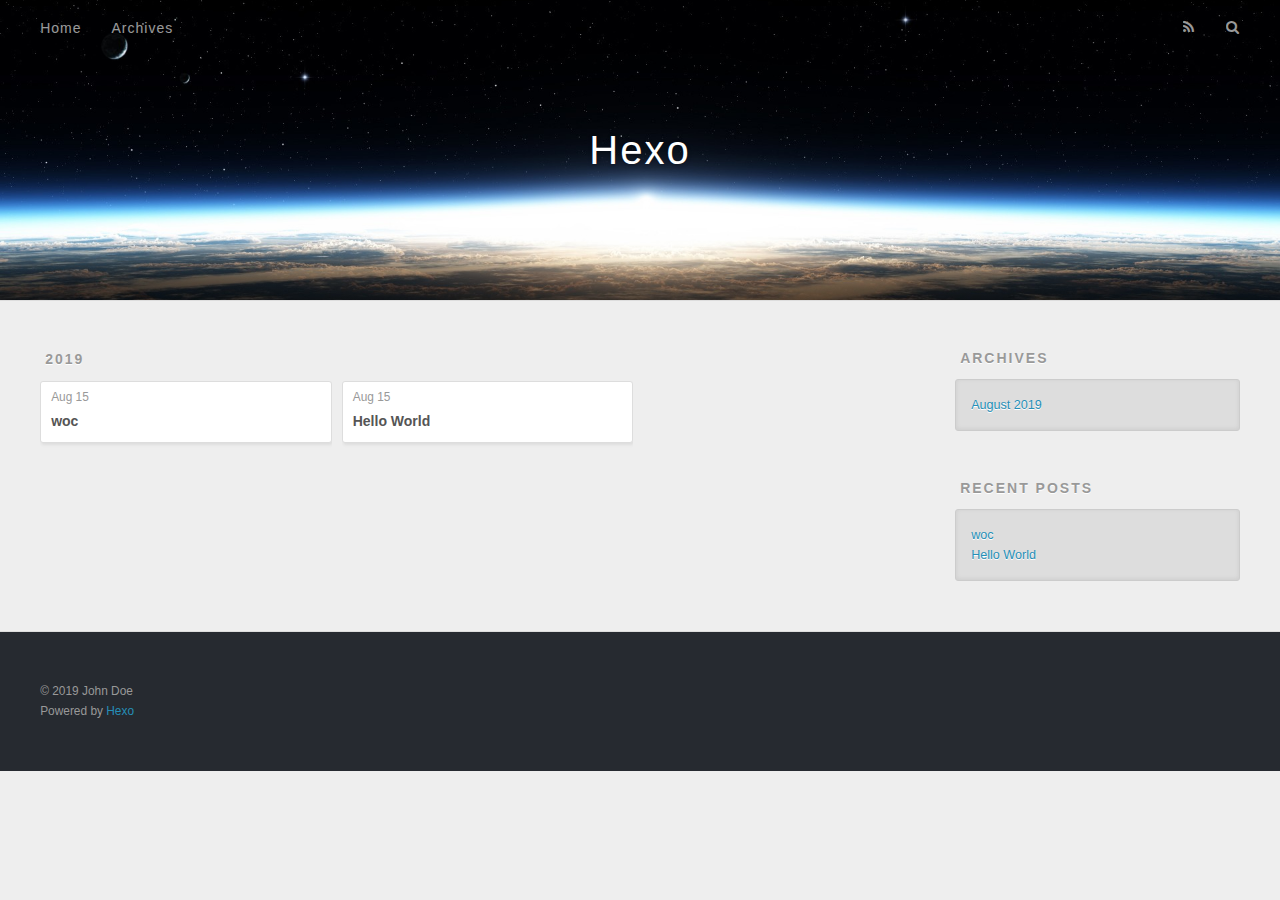
==== archives/index.html @ 60a252a2 "Site updated: 2019-08-16 13:43:32" ====
<!DOCTYPE html>
<html>
<head><meta name="generator" content="Hexo 3.9.0">
  <meta charset="utf-8">
  

  
  <title>Archives | Hexo</title>
  <meta name="viewport" content="width=device-width, initial-scale=1, maximum-scale=1">
  <meta property="og:type" content="website">
<meta property="og:title" content="Hexo">
<meta property="og:url" content="http://yoursite.com/archives/index.html">
<meta property="og:site_name" content="Hexo">
<meta property="og:locale" content="en">
<meta name="twitter:card" content="summary">
<meta name="twitter:title" content="Hexo">
  
    <link rel="alternate" href="/atom.xml" title="Hexo" type="application/atom+xml">
  
  
    <link rel="icon" href="/favicon.png">
  
  
    <link href="//fonts.googleapis.com/css?family=Source+Code+Pro" rel="stylesheet" type="text/css">
  
  <link rel="stylesheet" href="/css/style.css">
</head>
</html>
<body>
  <div id="container">
    <div id="wrap">
      <header id="header">
  <div id="banner"></div>
  <div id="header-outer" class="outer">
    <div id="header-title" class="inner">
      <h1 id="logo-wrap">
        <a href="/" id="logo">Hexo</a>
      </h1>
      
    </div>
    <div id="header-inner" class="inner">
      <nav id="main-nav">
        <a id="main-nav-toggle" class="nav-icon"></a>
        
          <a class="main-nav-link" href="/">Home</a>
        
          <a class="main-nav-link" href="/archives">Archives</a>
        
      </nav>
      <nav id="sub-nav">
        
          <a id="nav-rss-link" class="nav-icon" href="/atom.xml" title="RSS Feed"></a>
        
        <a id="nav-search-btn" class="nav-icon" title="Search"></a>
      </nav>
      <div id="search-form-wrap">
        <form action="//google.com/search" method="get" accept-charset="UTF-8" class="search-form"><input type="search" name="q" class="search-form-input" placeholder="Search"><button type="submit" class="search-form-submit">&#xF002;</button><input type="hidden" name="sitesearch" value="http://yoursite.com"></form>
      </div>
    </div>
  </div>
</header>
      <div class="outer">
        <section id="main">
  
  
    
    
      
      
      <section class="archives-wrap">
        <div class="archive-year-wrap">
          <a href="/archives/2019" class="archive-year">2019</a>
        </div>
        <div class="archives">
    
    <article class="archive-article archive-type-post">
  <div class="archive-article-inner">
    <header class="archive-article-header">
      <a href="/2019/08/15/woc/" class="archive-article-date">
  <time datetime="2019-08-15T05:16:14.000Z" itemprop="datePublished">Aug 15</time>
</a>
      
  
    <h1 itemprop="name">
      <a class="archive-article-title" href="/2019/08/15/woc/">woc</a>
    </h1>
  

    </header>
  </div>
</article>
  
    
    
    <article class="archive-article archive-type-post">
  <div class="archive-article-inner">
    <header class="archive-article-header">
      <a href="/2019/08/15/hello-world/" class="archive-article-date">
  <time datetime="2019-08-15T04:48:24.904Z" itemprop="datePublished">Aug 15</time>
</a>
      
  
    <h1 itemprop="name">
      <a class="archive-article-title" href="/2019/08/15/hello-world/">Hello World</a>
    </h1>
  

    </header>
  </div>
</article>
  
  
    </div></section>
  


</section>
        
          <aside id="sidebar">
  
    

  
    

  
    
  
    
  <div class="widget-wrap">
    <h3 class="widget-title">Archives</h3>
    <div class="widget">
      <ul class="archive-list"><li class="archive-list-item"><a class="archive-list-link" href="/archives/2019/08/">August 2019</a></li></ul>
    </div>
  </div>


  
    
  <div class="widget-wrap">
    <h3 class="widget-title">Recent Posts</h3>
    <div class="widget">
      <ul>
        
          <li>
            <a href="/2019/08/15/woc/">woc</a>
          </li>
        
          <li>
            <a href="/2019/08/15/hello-world/">Hello World</a>
          </li>
        
      </ul>
    </div>
  </div>

  
</aside>
        
      </div>
      <footer id="footer">
  
  <div class="outer">
    <div id="footer-info" class="inner">
      &copy; 2019 John Doe<br>
      Powered by <a href="http://hexo.io/" target="_blank">Hexo</a>
    </div>
  </div>
</footer>
    </div>
    <nav id="mobile-nav">
  
    <a href="/" class="mobile-nav-link">Home</a>
  
    <a href="/archives" class="mobile-nav-link">Archives</a>
  
</nav>
    

<script src="//ajax.googleapis.com/ajax/libs/jquery/2.0.3/jquery.min.js"></script>


  <link rel="stylesheet" href="/fancybox/jquery.fancybox.css">
  <script src="/fancybox/jquery.fancybox.pack.js"></script>


<script src="/js/script.js"></script>



  </div>
</body>
</html>
---- css/style.css ----
body {
  width: 100%;
}
body:before,
body:after {
  content: "";
  display: table;
}
body:after {
  clear: both;
}
html,
body,
div,
span,
applet,
object,
iframe,
h1,
h2,
h3,
h4,
h5,
h6,
p,
blockquote,
pre,
a,
abbr,
acronym,
address,
big,
cite,
code,
del,
dfn,
em,
img,
ins,
kbd,
q,
s,
samp,
small,
strike,
strong,
sub,
sup,
tt,
var,
dl,
dt,
dd,
ol,
ul,
li,
fieldset,
form,
label,
legend,
table,
caption,
tbody,
tfoot,
thead,
tr,
th,
td {
  margin: 0;
  padding: 0;
  border: 0;
  outline: 0;
  font-weight: inherit;
  font-style: inherit;
  font-family: inherit;
  font-size: 100%;
  vertical-align: baseline;
}
body {
  line-height: 1;
  color: #000;
  background: #fff;
}
ol,
ul {
  list-style: none;
}
table {
  border-collapse: separate;
  border-spacing: 0;
  vertical-align: middle;
}
caption,
th,
td {
  text-align: left;
  font-weight: normal;
  vertical-align: middle;
}
a img {
  border: none;
}
input,
button {
  margin: 0;
  padding: 0;
}
input::-moz-focus-inner,
button::-moz-focus-inner {
  border: 0;
  padding: 0;
}
@font-face {
  font-family: FontAwesome;
  font-style: normal;
  font-weight: normal;
  src: url("fonts/fontawesome-webfont.eot?v=#4.0.3");
  src: url("fonts/fontawesome-webfont.eot?#iefix&v=#4.0.3") format("embedded-opentype"), url("fonts/fontawesome-webfont.woff?v=#4.0.3") format("woff"), url("fonts/fontawesome-webfont.ttf?v=#4.0.3") format("truetype"), url("fonts/fontawesome-webfont.svg#fontawesomeregular?v=#4.0.3") format("svg");
}
html,
body,
#container {
  height: 100%;
}
body {
  background: #eee;
  font: 14px -apple-system, BlinkMacSystemFont, "Segoe UI", "Roboto", "Oxygen", "Ubuntu", "Cantarell", "Fira Sans", "Droid Sans", "Helvetica Neue", sans-serif;
  -webkit-text-size-adjust: 100%;
}
.outer {
  max-width: 1220px;
  margin: 0 auto;
  padding: 0 20px;
}
.outer:before,
.outer:after {
  content: "";
  display: table;
}
.outer:after {
  clear: both;
}
.inner {
  display: inline;
  float: left;
  width: 98.33333333333333%;
  margin: 0 0.833333333333333%;
}
.left,
.alignleft {
  float: left;
}
.right,
.alignright {
  float: right;
}
.clear {
  clear: both;
}
#container {
  position: relative;
}
.mobile-nav-on {
  overflow: hidden;
}
#wrap {
  height: 100%;
  width: 100%;
  position: absolute;
  top: 0;
  left: 0;
  -webkit-transition: 0.2s ease-out;
  -moz-transition: 0.2s ease-out;
  -ms-transition: 0.2s ease-out;
  transition: 0.2s ease-out;
  z-index: 1;
  background: #eee;
}
.mobile-nav-on #wrap {
  left: 280px;
}
@media screen and (min-width: 768px) {
  #main {
    display: inline;
    float: left;
    width: 73.33333333333333%;
    margin: 0 0.833333333333333%;
  }
}
.article-date,
.article-category-link,
.archive-year,
.widget-title {
  text-decoration: none;
  text-transform: uppercase;
  letter-spacing: 2px;
  color: #999;
  margin-bottom: 1em;
  margin-left: 5px;
  line-height: 1em;
  text-shadow: 0 1px #fff;
  font-weight: bold;
}
.article-inner,
.archive-article-inner {
  background: #fff;
  -webkit-box-shadow: 1px 2px 3px #ddd;
  box-shadow: 1px 2px 3px #ddd;
  border: 1px solid #ddd;
  border-radius: 3px;
}
.article-entry h1,
.widget h1 {
  font-size: 2em;
}
.article-entry h2,
.widget h2 {
  font-size: 1.5em;
}
.article-entry h3,
.widget h3 {
  font-size: 1.3em;
}
.article-entry h4,
.widget h4 {
  font-size: 1.2em;
}
.article-entry h5,
.widget h5 {
  font-size: 1em;
}
.article-entry h6,
.widget h6 {
  font-size: 1em;
  color: #999;
}
.article-entry hr,
.widget hr {
  border: 1px dashed #ddd;
}
.article-entry strong,
.widget strong {
  font-weight: bold;
}
.article-entry em,
.widget em,
.article-entry cite,
.widget cite {
  font-style: italic;
}
.article-entry sup,
.widget sup,
.article-entry sub,
.widget sub {
  font-size: 0.75em;
  line-height: 0;
  position: relative;
  vertical-align: baseline;
}
.article-entry sup,
.widget sup {
  top: -0.5em;
}
.article-entry sub,
.widget sub {
  bottom: -0.2em;
}
.article-entry small,
.widget small {
  font-size: 0.85em;
}
.article-entry acronym,
.widget acronym,
.article-entry abbr,
.widget abbr {
  border-bottom: 1px dotted;
}
.article-entry ul,
.widget ul,
.article-entry ol,
.widget ol,
.article-entry dl,
.widget dl {
  margin: 0 20px;
  line-height: 1.6em;
}
.article-entry ul ul,
.widget ul ul,
.article-entry ol ul,
.widget ol ul,
.article-entry ul ol,
.widget ul ol,
.article-entry ol ol,
.widget ol ol {
  margin-top: 0;
  margin-bottom: 0;
}
.article-entry ul,
.widget ul {
  list-style: disc;
}
.article-entry ol,
.widget ol {
  list-style: decimal;
}
.article-entry dt,
.widget dt {
  font-weight: bold;
}
#header {
  height: 300px;
  position: relative;
  border-bottom: 1px solid #ddd;
}
#header:before,
#header:after {
  content: "";
  position: absolute;
  left: 0;
  right: 0;
  height: 40px;
}
#header:before {
  top: 0;
  background: -webkit-linear-gradient(rgba(0,0,0,0.2), transparent);
  background: -moz-linear-gradient(rgba(0,0,0,0.2), transparent);
  background: -ms-linear-gradient(rgba(0,0,0,0.2), transparent);
  background: linear-gradient(rgba(0,0,0,0.2), transparent);
}
#header:after {
  bottom: 0;
  background: -webkit-linear-gradient(transparent, rgba(0,0,0,0.2));
  background: -moz-linear-gradient(transparent, rgba(0,0,0,0.2));
  background: -ms-linear-gradient(transparent, rgba(0,0,0,0.2));
  background: linear-gradient(transparent, rgba(0,0,0,0.2));
}
#header-outer {
  height: 100%;
  position: relative;
}
#header-inner {
  position: relative;
  overflow: hidden;
}
#banner {
  position: absolute;
  top: 0;
  left: 0;
  width: 100%;
  height: 100%;
  background: url("images/banner.jpg") center #000;
  -webkit-background-size: cover;
  -moz-background-size: cover;
  background-size: cover;
  z-index: -1;
}
#header-title {
  text-align: center;
  height: 40px;
  position: absolute;
  top: 50%;
  left: 0;
  margin-top: -20px;
}
#logo,
#subtitle {
  text-decoration: none;
  color: #fff;
  font-weight: 300;
  text-shadow: 0 1px 4px rgba(0,0,0,0.3);
}
#logo {
  font-size: 40px;
  line-height: 40px;
  letter-spacing: 2px;
}
#subtitle {
  font-size: 16px;
  line-height: 16px;
  letter-spacing: 1px;
}
#subtitle-wrap {
  margin-top: 16px;
}
#main-nav {
  float: left;
  margin-left: -15px;
}
.nav-icon,
.main-nav-link {
  float: left;
  color: #fff;
  opacity: 0.6;
  text-decoration: none;
  text-shadow: 0 1px rgba(0,0,0,0.2);
  -webkit-transition: opacity 0.2s;
  -moz-transition: opacity 0.2s;
  -ms-transition: opacity 0.2s;
  transition: opacity 0.2s;
  display: block;
  padding: 20px 15px;
}
.nav-icon:hover,
.main-nav-link:hover {
  opacity: 1;
}
.nav-icon {
  font-family: FontAwesome;
  text-align: center;
  font-size: 14px;
  width: 14px;
  height: 14px;
  padding: 20px 15px;
  position: relative;
  cursor: pointer;
}
.main-nav-link {
  font-weight: 300;
  letter-spacing: 1px;
}
@media screen and (max-width: 479px) {
  .main-nav-link {
    display: none;
  }
}
#main-nav-toggle {
  display: none;
}
#main-nav-toggle:before {
  content: "\f0c9";
}
@media screen and (max-width: 479px) {
  #main-nav-toggle {
    display: block;
  }
}
#sub-nav {
  float: right;
  margin-right: -15px;
}
#nav-rss-link:before {
  content: "\f09e";
}
#nav-search-btn:before {
  content: "\f002";
}
#search-form-wrap {
  position: absolute;
  top: 15px;
  width: 150px;
  height: 30px;
  right: -150px;
  opacity: 0;
  -webkit-transition: 0.2s ease-out;
  -moz-transition: 0.2s ease-out;
  -ms-transition: 0.2s ease-out;
  transition: 0.2s ease-out;
}
#search-form-wrap.on {
  opacity: 1;
  right: 0;
}
@media screen and (max-width: 479px) {
  #search-form-wrap {
    width: 100%;
    right: -100%;
  }
}
.search-form {
  position: absolute;
  top: 0;
  left: 0;
  right: 0;
  background: #fff;
  padding: 5px 15px;
  border-radius: 15px;
  -webkit-box-shadow: 0 0 10px rgba(0,0,0,0.3);
  box-shadow: 0 0 10px rgba(0,0,0,0.3);
}
.search-form-input {
  border: none;
  background: none;
  color: #555;
  width: 100%;
  font: 13px -apple-system, BlinkMacSystemFont, "Segoe UI", "Roboto", "Oxygen", "Ubuntu", "Cantarell", "Fira Sans", "Droid Sans", "Helvetica Neue", sans-serif;
  outline: none;
}
.search-form-input::-webkit-search-results-decoration,
.search-form-input::-webkit-search-cancel-button {
  -webkit-appearance: none;
}
.search-form-submit {
  position: absolute;
  top: 50%;
  right: 10px;
  margin-top: -7px;
  font: 13px FontAwesome;
  border: none;
  background: none;
  color: #bbb;
  cursor: pointer;
}
.search-form-submit:hover,
.search-form-submit:focus {
  color: #777;
}
.article {
  margin: 50px 0;
}
.article-inner {
  overflow: hidden;
}
.article-meta:before,
.article-meta:after {
  content: "";
  display: table;
}
.article-meta:after {
  clear: both;
}
.article-date {
  float: left;
}
.article-category {
  float: left;
  line-height: 1em;
  color: #ccc;
  text-shadow: 0 1px #fff;
  margin-left: 8px;
}
.article-category:before {
  content: "\2022";
}
.article-category-link {
  margin: 0 12px 1em;
}
.article-header {
  padding: 20px 20px 0;
}
.article-title {
  text-decoration: none;
  font-size: 2em;
  font-weight: bold;
  color: #555;
  line-height: 1.1em;
  -webkit-transition: color 0.2s;
  -moz-transition: color 0.2s;
  -ms-transition: color 0.2s;
  transition: color 0.2s;
}
a.article-title:hover {
  color: #258fb8;
}
.article-entry {
  color: #555;
  padding: 0 20px;
}
.article-entry:before,
.article-entry:after {
  content: "";
  display: table;
}
.article-entry:after {
  clear: both;
}
.article-entry p,
.article-entry table {
  line-height: 1.6em;
  margin: 1.6em 0;
}
.article-entry h1,
.article-entry h2,
.article-entry h3,
.article-entry h4,
.article-entry h5,
.article-entry h6 {
  font-weight: bold;
}
.article-entry h1,
.article-entry h2,
.article-entry h3,
.article-entry h4,
.article-entry h5,
.article-entry h6 {
  line-height: 1.1em;
  margin: 1.1em 0;
}
.article-entry a {
  color: #258fb8;
  text-decoration: none;
}
.article-entry a:hover {
  text-decoration: underline;
}
.article-entry ul,
.article-entry ol,
.article-entry dl {
  margin-top: 1.6em;
  margin-bottom: 1.6em;
}
.article-entry img,
.article-entry video {
  max-width: 100%;
  height: auto;
  display: block;
  margin: auto;
}
.article-entry iframe {
  border: none;
}
.article-entry table {
  width: 100%;
  border-collapse: collapse;
  border-spacing: 0;
}
.article-entry th {
  font-weight: bold;
  border-bottom: 3px solid #ddd;
  padding-bottom: 0.5em;
}
.article-entry td {
  border-bottom: 1px solid #ddd;
  padding: 10px 0;
}
.article-entry blockquote {
  font-family: Georgia, "Times New Roman", serif;
  font-size: 1.4em;
  margin: 1.6em 20px;
  text-align: center;
}
.article-entry blockquote footer {
  font-size: 14px;
  margin: 1.6em 0;
  font-family: -apple-system, BlinkMacSystemFont, "Segoe UI", "Roboto", "Oxygen", "Ubuntu", "Cantarell", "Fira Sans", "Droid Sans", "Helvetica Neue", sans-serif;
}
.article-entry blockquote footer cite:before {
  content: "—";
  padding: 0 0.5em;
}
.article-entry .pullquote {
  text-align: left;
  width: 45%;
  margin: 0;
}
.article-entry .pullquote.left {
  margin-left: 0.5em;
  margin-right: 1em;
}
.article-entry .pullquote.right {
  margin-right: 0.5em;
  margin-left: 1em;
}
.article-entry .caption {
  color: #999;
  display: block;
  font-size: 0.9em;
  margin-top: 0.5em;
  position: relative;
  text-align: center;
}
.article-entry .video-container {
  position: relative;
  padding-top: 56.25%;
  height: 0;
  overflow: hidden;
}
.article-entry .video-container iframe,
.article-entry .video-container object,
.article-entry .video-container embed {
  position: absolute;
  top: 0;
  left: 0;
  width: 100%;
  height: 100%;
  margin-top: 0;
}
.article-more-link a {
  display: inline-block;
  line-height: 1em;
  padding: 6px 15px;
  border-radius: 15px;
  background: #eee;
  color: #999;
  text-shadow: 0 1px #fff;
  text-decoration: none;
}
.article-more-link a:hover {
  background: #258fb8;
  color: #fff;
  text-decoration: none;
  text-shadow: 0 1px #1e7293;
}
.article-footer {
  font-size: 0.85em;
  line-height: 1.6em;
  border-top: 1px solid #ddd;
  padding-top: 1.6em;
  margin: 0 20px 20px;
}
.article-footer:before,
.article-footer:after {
  content: "";
  display: table;
}
.article-footer:after {
  clear: both;
}
.article-footer a {
  color: #999;
  text-decoration: none;
}
.article-footer a:hover {
  color: #555;
}
.article-tag-list-item {
  float: left;
  margin-right: 10px;
}
.article-tag-list-link:before {
  content: "#";
}
.article-comment-link {
  float: right;
}
.article-comment-link:before {
  content: "\f075";
  font-family: FontAwesome;
  padding-right: 8px;
}
.article-share-link {
  cursor: pointer;
  float: right;
  margin-left: 20px;
}
.article-share-link:before {
  content: "\f064";
  font-family: FontAwesome;
  padding-right: 6px;
}
#article-nav {
  position: relative;
}
#article-nav:before,
#article-nav:after {
  content: "";
  display: table;
}
#article-nav:after {
  clear: both;
}
@media screen and (min-width: 768px) {
  #article-nav {
    margin: 50px 0;
  }
  #article-nav:before {
    width: 8px;
    height: 8px;
    position: absolute;
    top: 50%;
    left: 50%;
    margin-top: -4px;
    margin-left: -4px;
    content: "";
    border-radius: 50%;
    background: #ddd;
    -webkit-box-shadow: 0 1px 2px #fff;
    box-shadow: 0 1px 2px #fff;
  }
}
.article-nav-link-wrap {
  text-decoration: none;
  text-shadow: 0 1px #fff;
  color: #999;
  -webkit-box-sizing: border-box;
  -moz-box-sizing: border-box;
  box-sizing: border-box;
  margin-top: 50px;
  text-align: center;
  display: block;
}
.article-nav-link-wrap:hover {
  color: #555;
}
@media screen and (min-width: 768px) {
  .article-nav-link-wrap {
    width: 50%;
    margin-top: 0;
  }
}
@media screen and (min-width: 768px) {
  #article-nav-newer {
    float: left;
    text-align: right;
    padding-right: 20px;
  }
}
@media screen and (min-width: 768px) {
  #article-nav-older {
    float: right;
    text-align: left;
    padding-left: 20px;
  }
}
.article-nav-caption {
  text-transform: uppercase;
  letter-spacing: 2px;
  color: #ddd;
  line-height: 1em;
  font-weight: bold;
}
#article-nav-newer .article-nav-caption {
  margin-right: -2px;
}
.article-nav-title {
  font-size: 0.85em;
  line-height: 1.6em;
  margin-top: 0.5em;
}
.article-share-box {
  position: absolute;
  display: none;
  background: #fff;
  -webkit-box-shadow: 1px 2px 10px rgba(0,0,0,0.2);
  box-shadow: 1px 2px 10px rgba(0,0,0,0.2);
  border-radius: 3px;
  margin-left: -145px;
  overflow: hidden;
  z-index: 1;
}
.article-share-box.on {
  display: block;
}
.article-share-input {
  width: 100%;
  background: none;
  -webkit-box-sizing: border-box;
  -moz-box-sizing: border-box;
  box-sizing: border-box;
  font: 14px -apple-system, BlinkMacSystemFont, "Segoe UI", "Roboto", "Oxygen", "Ubuntu", "Cantarell", "Fira Sans", "Droid Sans", "Helvetica Neue", sans-serif;
  padding: 0 15px;
  color: #555;
  outline: none;
  border: 1px solid #ddd;
  border-radius: 3px 3px 0 0;
  height: 36px;
  line-height: 36px;
}
.article-share-links {
  background: #eee;
}
.article-share-links:before,
.article-share-links:after {
  content: "";
  display: table;
}
.article-share-links:after {
  clear: both;
}
.article-share-twitter,
.article-share-facebook,
.article-share-pinterest,
.article-share-google {
  width: 50px;
  height: 36px;
  display: block;
  float: left;
  position: relative;
  color: #999;
  text-shadow: 0 1px #fff;
}
.article-share-twitter:before,
.article-share-facebook:before,
.article-share-pinterest:before,
.article-share-google:before {
  font-size: 20px;
  font-family: FontAwesome;
  width: 20px;
  height: 20px;
  position: absolute;
  top: 50%;
  left: 50%;
  margin-top: -10px;
  margin-left: -10px;
  text-align: center;
}
.article-share-twitter:hover,
.article-share-facebook:hover,
.article-share-pinterest:hover,
.article-share-google:hover {
  color: #fff;
}
.article-share-twitter:before {
  content: "\f099";
}
.article-share-twitter:hover {
  background: #00aced;
  text-shadow: 0 1px #008abe;
}
.article-share-facebook:before {
  content: "\f09a";
}
.article-share-facebook:hover {
  background: #3b5998;
  text-shadow: 0 1px #2f477a;
}
.article-share-pinterest:before {
  content: "\f0d2";
}
.article-share-pinterest:hover {
  background: #cb2027;
  text-shadow: 0 1px #a21a1f;
}
.article-share-google:before {
  content: "\f0d5";
}
.article-share-google:hover {
  background: #dd4b39;
  text-shadow: 0 1px #be3221;
}
.article-gallery {
  background: #000;
  position: relative;
}
.article-gallery-photos {
  position: relative;
  overflow: hidden;
}
.article-gallery-img {
  display: none;
  max-width: 100%;
}
.article-gallery-img:first-child {
  display: block;
}
.article-gallery-img.loaded {
  position: absolute;
  display: block;
}
.article-gallery-img img {
  display: block;
  max-width: 100%;
  margin: 0 auto;
}
#comments {
  background: #fff;
  -webkit-box-shadow: 1px 2px 3px #ddd;
  box-shadow: 1px 2px 3px #ddd;
  padding: 20px;
  border: 1px solid #ddd;
  border-radius: 3px;
  margin: 50px 0;
}
#comments a {
  color: #258fb8;
}
.archives-wrap {
  margin: 50px 0;
}
.archives:before,
.archives:after {
  content: "";
  display: table;
}
.archives:after {
  clear: both;
}
.archive-year-wrap {
  margin-bottom: 1em;
}
.archives {
  -webkit-column-gap: 10px;
  -moz-column-gap: 10px;
  column-gap: 10px;
}
@media screen and (min-width: 480px) and (max-width: 767px) {
  .archives {
    -webkit-column-count: 2;
    -moz-column-count: 2;
    column-count: 2;
  }
}
@media screen and (min-width: 768px) {
  .archives {
    -webkit-column-count: 3;
    -moz-column-count: 3;
    column-count: 3;
  }
}
.archive-article {
  -webkit-column-break-inside: avoid;
  page-break-inside: avoid;
  overflow: hidden;
  break-inside: avoid-column;
}
.archive-article-inner {
  padding: 10px;
  margin-bottom: 15px;
}
.archive-article-title {
  text-decoration: none;
  font-weight: bold;
  color: #555;
  -webkit-transition: color 0.2s;
  -moz-transition: color 0.2s;
  -ms-transition: color 0.2s;
  transition: color 0.2s;
  line-height: 1.6em;
}
.archive-article-title:hover {
  color: #258fb8;
}
.archive-article-footer {
  margin-top: 1em;
}
.archive-article-date {
  color: #999;
  text-decoration: none;
  font-size: 0.85em;
  line-height: 1em;
  margin-bottom: 0.5em;
  display: block;
}
#page-nav {
  margin: 50px auto;
  background: #fff;
  -webkit-box-shadow: 1px 2px 3px #ddd;
  box-shadow: 1px 2px 3px #ddd;
  border: 1px solid #ddd;
  border-radius: 3px;
  text-align: center;
  color: #999;
  overflow: hidden;
}
#page-nav:before,
#page-nav:after {
  content: "";
  display: table;
}
#page-nav:after {
  clear: both;
}
#page-nav a,
#page-nav span {
  padding: 10px 20px;
  line-height: 1;
  height: 2ex;
}
#page-nav a {
  color: #999;
  text-decoration: none;
}
#page-nav a:hover {
  background: #999;
  color: #fff;
}
#page-nav .prev {
  float: left;
}
#page-nav .next {
  float: right;
}
#page-nav .page-number {
  display: inline-block;
}
@media screen and (max-width: 479px) {
  #page-nav .page-number {
    display: none;
  }
}
#page-nav .current {
  color: #555;
  font-weight: bold;
}
#page-nav .space {
  color: #ddd;
}
#footer {
  background: #262a30;
  padding: 50px 0;
  border-top: 1px solid #ddd;
  color: #999;
}
#footer a {
  color: #258fb8;
  text-decoration: none;
}
#footer a:hover {
  text-decoration: underline;
}
#footer-info {
  line-height: 1.6em;
  font-size: 0.85em;
}
.article-entry pre,
.article-entry .highlight {
  background: #2d2d2d;
  margin: 0 -20px;
  padding: 15px 20px;
  border-style: solid;
  border-color: #ddd;
  border-width: 1px 0;
  overflow: auto;
  color: #ccc;
  line-height: 22.400000000000002px;
}
.article-entry .highlight .gutter pre,
.article-entry .gist .gist-file .gist-data .line-numbers {
  color: #666;
  font-size: 0.85em;
}
.article-entry pre,
.article-entry code {
  font-family: "Source Code Pro", Consolas, Monaco, Menlo, Consolas, monospace;
}
.article-entry code {
  background: #eee;
  text-shadow: 0 1px #fff;
  padding: 0 0.3em;
}
.article-entry pre code {
  background: none;
  text-shadow: none;
  padding: 0;
}
.article-entry .highlight pre {
  border: none;
  margin: 0;
  padding: 0;
}
.article-entry .highlight table {
  margin: 0;
  width: auto;
}
.article-entry .highlight td {
  border: none;
  padding: 0;
}
.article-entry .highlight figcaption {
  font-size: 0.85em;
  color: #999;
  line-height: 1em;
  margin-bottom: 1em;
}
.article-entry .highlight figcaption:before,
.article-entry .highlight figcaption:after {
  content: "";
  display: table;
}
.article-entry .highlight figcaption:after {
  clear: both;
}
.article-entry .highlight figcaption a {
  float: right;
}
.article-entry .highlight .gutter pre {
  text-align: right;
  padding-right: 20px;
}
.article-entry .highlight .line {
  height: 22.400000000000002px;
}
.article-entry .highlight .line.marked {
  background: #515151;
}
.article-entry .gist {
  margin: 0 -20px;
  border-style: solid;
  border-color: #ddd;
  border-width: 1px 0;
  background: #2d2d2d;
  padding: 15px 20px 15px 0;
}
.article-entry .gist .gist-file {
  border: none;
  font-family: "Source Code Pro", Consolas, Monaco, Menlo, Consolas, monospace;
  margin: 0;
}
.article-entry .gist .gist-file .gist-data {
  background: none;
  border: none;
}
.article-entry .gist .gist-file .gist-data .line-numbers {
  background: none;
  border: none;
  padding: 0 20px 0 0;
}
.article-entry .gist .gist-file .gist-data .line-data {
  padding: 0 !important;
}
.article-entry .gist .gist-file .highlight {
  margin: 0;
  padding: 0;
  border: none;
}
.article-entry .gist .gist-file .gist-meta {
  background: #2d2d2d;
  color: #999;
  font: 0.85em -apple-system, BlinkMacSystemFont, "Segoe UI", "Roboto", "Oxygen", "Ubuntu", "Cantarell", "Fira Sans", "Droid Sans", "Helvetica Neue", sans-serif;
  text-shadow: 0 0;
  padding: 0;
  margin-top: 1em;
  margin-left: 20px;
}
.article-entry .gist .gist-file .gist-meta a {
  color: #258fb8;
  font-weight: normal;
}
.article-entry .gist .gist-file .gist-meta a:hover {
  text-decoration: underline;
}
pre .comment,
pre .title {
  color: #999;
}
pre .variable,
pre .attribute,
pre .tag,
pre .regexp,
pre .ruby .constant,
pre .xml .tag .title,
pre .xml .pi,
pre .xml .doctype,
pre .html .doctype,
pre .css .id,
pre .css .class,
pre .css .pseudo {
  color: #f2777a;
}
pre .number,
pre .preprocessor,
pre .built_in,
pre .literal,
pre .params,
pre .constant {
  color: #f99157;
}
pre .class,
pre .ruby .class .title,
pre .css .rules .attribute {
  color: #9c9;
}
pre .string,
pre .value,
pre .inheritance,
pre .header,
pre .ruby .symbol,
pre .xml .cdata {
  color: #9c9;
}
pre .css .hexcolor {
  color: #6cc;
}
pre .function,
pre .python .decorator,
pre .python .title,
pre .ruby .function .title,
pre .ruby .title .keyword,
pre .perl .sub,
pre .javascript .title,
pre .coffeescript .title {
  color: #69c;
}
pre .keyword,
pre .javascript .function {
  color: #c9c;
}
@media screen and (max-width: 479px) {
  #mobile-nav {
    position: absolute;
    top: 0;
    left: 0;
    width: 280px;
    height: 100%;
    background: #191919;
    border-right: 1px solid #fff;
  }
}
@media screen and (max-width: 479px) {
  .mobile-nav-link {
    display: block;
    color: #999;
    text-decoration: none;
    padding: 15px 20px;
    font-weight: bold;
  }
  .mobile-nav-link:hover {
    color: #fff;
  }
}
@media screen and (min-width: 768px) {
  #sidebar {
    display: inline;
    float: left;
    width: 23.333333333333332%;
    margin: 0 0.833333333333333%;
  }
}
.widget-wrap {
  margin: 50px 0;
}
.widget {
  color: #777;
  text-shadow: 0 1px #fff;
  background: #ddd;
  -webkit-box-shadow: 0 -1px 4px #ccc inset;
  box-shadow: 0 -1px 4px #ccc inset;
  border: 1px solid #ccc;
  padding: 15px;
  border-radius: 3px;
}
.widget a {
  color: #258fb8;
  text-decoration: none;
}
.widget a:hover {
  text-decoration: underline;
}
.widget ul ul,
.widget ol ul,
.widget dl ul,
.widget ul ol,
.widget ol ol,
.widget dl ol,
.widget ul dl,
.widget ol dl,
.widget dl dl {
  margin-left: 15px;
  list-style: disc;
}
.widget {
  line-height: 1.6em;
  word-wrap: break-word;
  font-size: 0.9em;
}
.widget ul,
.widget ol {
  list-style: none;
  margin: 0;
}
.widget ul ul,
.widget ol ul,
.widget ul ol,
.widget ol ol {
  margin: 0 20px;
}
.widget ul ul,
.widget ol ul {
  list-style: disc;
}
.widget ul ol,
.widget ol ol {
  list-style: decimal;
}
.category-list-count,
.tag-list-count,
.archive-list-count {
  padding-left: 5px;
  color: #999;
  font-size: 0.85em;
}
.category-list-count:before,
.tag-list-count:before,
.archive-list-count:before {
  content: "(";
}
.category-list-count:after,
.tag-list-count:after,
.archive-list-count:after {
  content: ")";
}
.tagcloud a {
  margin-right: 5px;
  display: inline-block;
}
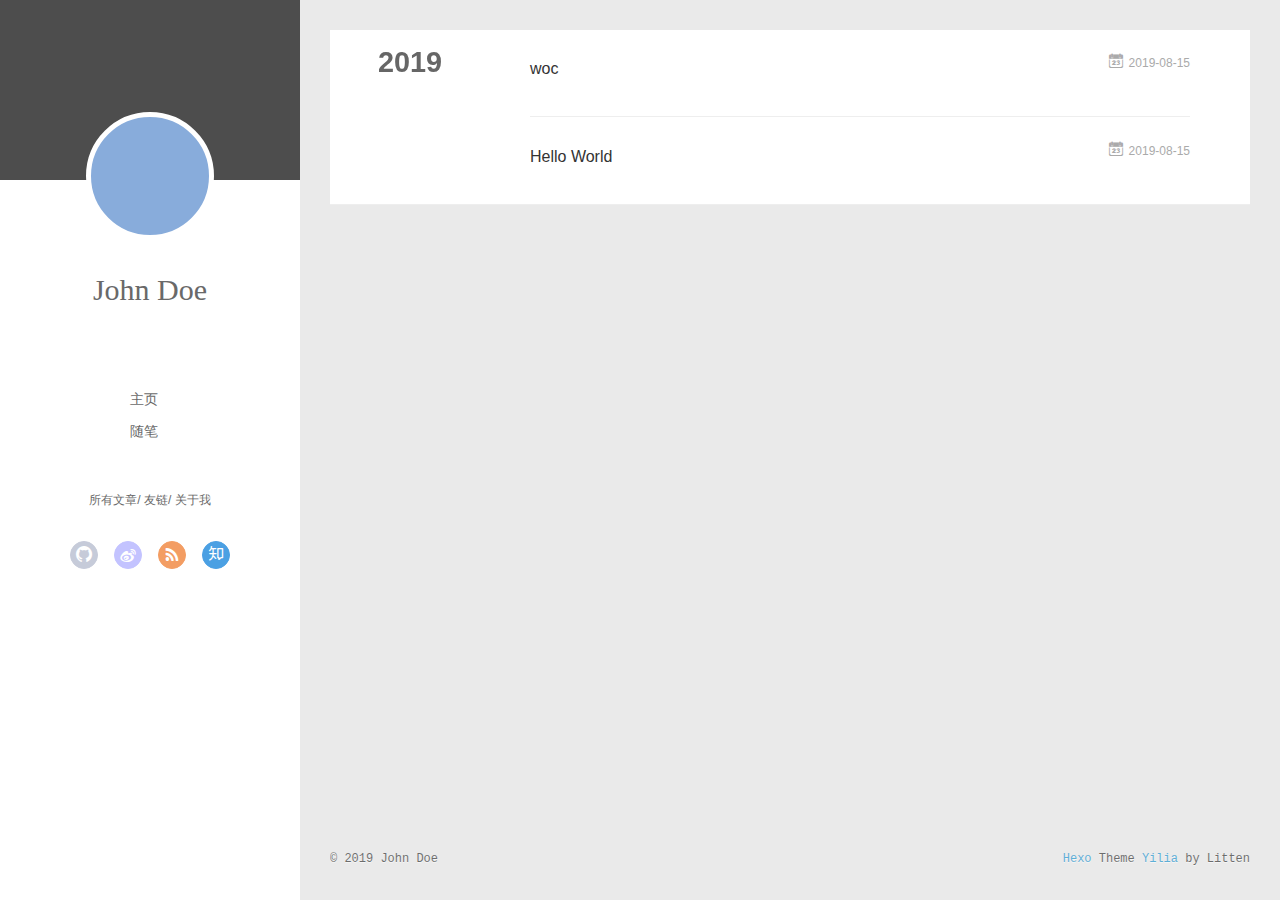
==== commit 757d0e21: "Site updated: 2019-09-08 16:50:41" ====
--- a/archives/index.html
+++ b/archives/index.html
@@ -3,8 +3,9 @@
 <head><meta name="generator" content="Hexo 3.9.0">
   <meta charset="utf-8">
   
-
-  
+  <meta name="renderer" content="webkit">
+  <meta http-equiv="X-UA-Compatible" content="IE=edge">
+  <link rel="dns-prefetch" href="http://yoursite.com">
   <title>Archives | Hexo</title>
   <meta name="viewport" content="width=device-width, initial-scale=1, maximum-scale=1">
   <meta property="og:type" content="website">
@@ -15,52 +16,141 @@
 <meta name="twitter:card" content="summary">
 <meta name="twitter:title" content="Hexo">
   
-    <link rel="alternate" href="/atom.xml" title="Hexo" type="application/atom+xml">
+    <link rel="alternative" href="/atom.xml" title="Hexo" type="application/atom+xml">
   
   
     <link rel="icon" href="/favicon.png">
   
-  
-    <link href="//fonts.googleapis.com/css?family=Source+Code+Pro" rel="stylesheet" type="text/css">
-  
-  <link rel="stylesheet" href="/css/style.css">
+  <link rel="stylesheet" type="text/css" href="/./main.0cf68a.css">
+  <style type="text/css">
+  
+    #container.show {
+      background: linear-gradient(200deg,#a0cfe4,#e8c37e);
+    }
+  </style>
+  
+
+  
+
 </head>
 </html>
 <body>
-  <div id="container">
-    <div id="wrap">
-      <header id="header">
-  <div id="banner"></div>
-  <div id="header-outer" class="outer">
-    <div id="header-title" class="inner">
-      <h1 id="logo-wrap">
-        <a href="/" id="logo">Hexo</a>
-      </h1>
-      
+  <div id="container" q-class="show:isCtnShow">
+    <canvas id="anm-canvas" class="anm-canvas"></canvas>
+    <div class="left-col" q-class="show:isShow">
+      
+<div class="overlay" style="background: #4d4d4d"></div>
+<div class="intrude-less">
+	<header id="header" class="inner">
+		<a href="/" class="profilepic">
+			<img src="" class="js-avatar">
+		</a>
+		<hgroup>
+		  <h1 class="header-author"><a href="/">John Doe</a></h1>
+		</hgroup>
+		
+
+		<nav class="header-menu">
+			<ul>
+			
+				<li><a href="/">主页</a></li>
+	        
+				<li><a href="/tags/随笔/">随笔</a></li>
+	        
+			</ul>
+		</nav>
+		<nav class="header-smart-menu">
+    		
+    			
+    			<a q-on="click: openSlider(e, 'innerArchive')" href="javascript:void(0)">所有文章</a>
+    			
+            
+    			
+    			<a q-on="click: openSlider(e, 'friends')" href="javascript:void(0)">友链</a>
+    			
+            
+    			
+    			<a q-on="click: openSlider(e, 'aboutme')" href="javascript:void(0)">关于我</a>
+    			
+            
+		</nav>
+		<nav class="header-nav">
+			<div class="social">
+				
+					<a class="github" target="_blank" href="#" title="github"><i class="icon-github"></i></a>
+		        
+					<a class="weibo" target="_blank" href="#" title="weibo"><i class="icon-weibo"></i></a>
+		        
+					<a class="rss" target="_blank" href="#" title="rss"><i class="icon-rss"></i></a>
+		        
+					<a class="zhihu" target="_blank" href="#" title="zhihu"><i class="icon-zhihu"></i></a>
+		        
+			</div>
+		</nav>
+	</header>		
+</div>
+
     </div>
-    <div id="header-inner" class="inner">
-      <nav id="main-nav">
-        <a id="main-nav-toggle" class="nav-icon"></a>
-        
-          <a class="main-nav-link" href="/">Home</a>
-        
-          <a class="main-nav-link" href="/archives">Archives</a>
-        
-      </nav>
-      <nav id="sub-nav">
-        
-          <a id="nav-rss-link" class="nav-icon" href="/atom.xml" title="RSS Feed"></a>
-        
-        <a id="nav-search-btn" class="nav-icon" title="Search"></a>
-      </nav>
-      <div id="search-form-wrap">
-        <form action="//google.com/search" method="get" accept-charset="UTF-8" class="search-form"><input type="search" name="q" class="search-form-input" placeholder="Search"><button type="submit" class="search-form-submit">&#xF002;</button><input type="hidden" name="sitesearch" value="http://yoursite.com"></form>
-      </div>
-    </div>
-  </div>
-</header>
-      <div class="outer">
-        <section id="main">
+    <div class="mid-col" q-class="show:isShow,hide:isShow|isFalse">
+      
+<nav id="mobile-nav">
+  	<div class="overlay js-overlay" style="background: #4d4d4d"></div>
+	<div class="btnctn js-mobile-btnctn">
+  		<div class="slider-trigger list" q-on="click: openSlider(e)"><i class="icon icon-sort"></i></div>
+	</div>
+	<div class="intrude-less">
+		<header id="header" class="inner">
+			<div class="profilepic">
+				<img src="" class="js-avatar">
+			</div>
+			<hgroup>
+			  <h1 class="header-author js-header-author">John Doe</h1>
+			</hgroup>
+			
+			
+			
+				
+			
+				
+			
+			
+			
+			<nav class="header-nav">
+				<div class="social">
+					
+						<a class="github" target="_blank" href="#" title="github"><i class="icon-github"></i></a>
+			        
+						<a class="weibo" target="_blank" href="#" title="weibo"><i class="icon-weibo"></i></a>
+			        
+						<a class="rss" target="_blank" href="#" title="rss"><i class="icon-rss"></i></a>
+			        
+						<a class="zhihu" target="_blank" href="#" title="zhihu"><i class="icon-zhihu"></i></a>
+			        
+				</div>
+			</nav>
+
+			<nav class="header-menu js-header-menu">
+				<ul style="width: 50%">
+				
+				
+					<li style="width: 50%"><a href="/">主页</a></li>
+		        
+					<li style="width: 50%"><a href="/tags/随笔/">随笔</a></li>
+		        
+				</ul>
+			</nav>
+		</header>				
+	</div>
+	<div class="mobile-mask" style="display:none" q-show="isShow"></div>
+</nav>
+
+      <div id="wrapper" class="body-wrap">
+        <div class="menu-l">
+          <div class="canvas-wrap">
+            <canvas data-colors="#eaeaea" data-sectionHeight="100" data-contentId="js-content" id="myCanvas1" class="anm-canvas"></canvas>
+          </div>
+          <div id="js-content" class="content-ll">
+            
   
   
     
@@ -76,16 +166,24 @@
     <article class="archive-article archive-type-post">
   <div class="archive-article-inner">
     <header class="archive-article-header">
-      <a href="/2019/08/15/woc/" class="archive-article-date">
-  <time datetime="2019-08-15T05:16:14.000Z" itemprop="datePublished">Aug 15</time>
+      	<div class="article-meta">
+	      	<a href="/2019/08/15/woc/" class="archive-article-date">
+  	<time datetime="2019-08-15T05:16:14.000Z" itemprop="datePublished"><i class="icon-calendar icon"></i>2019-08-15</time>
 </a>
-      
+        </div>
+    	 
   
     <h1 itemprop="name">
       <a class="archive-article-title" href="/2019/08/15/woc/">woc</a>
     </h1>
   
 
+        <div class="article-info info-on-right">
+          
+          
+
+        </div>
+        <div class="clearfix"></div>
     </header>
   </div>
 </article>
@@ -95,16 +193,24 @@
     <article class="archive-article archive-type-post">
   <div class="archive-article-inner">
     <header class="archive-article-header">
-      <a href="/2019/08/15/hello-world/" class="archive-article-date">
-  <time datetime="2019-08-15T04:48:24.904Z" itemprop="datePublished">Aug 15</time>
+      	<div class="article-meta">
+	      	<a href="/2019/08/15/hello-world/" class="archive-article-date">
+  	<time datetime="2019-08-15T04:48:24.904Z" itemprop="datePublished"><i class="icon-calendar icon"></i>2019-08-15</time>
 </a>
-      
+        </div>
+    	 
   
     <h1 itemprop="name">
       <a class="archive-article-title" href="/2019/08/15/hello-world/">Hello World</a>
     </h1>
   
 
+        <div class="article-info info-on-right">
+          
+          
+
+        </div>
+        <div class="clearfix"></div>
     </header>
   </div>
 </article>
@@ -113,81 +219,252 @@
     </div></section>
   
 
-
-</section>
-        
-          <aside id="sidebar">
-  
-    
-
-  
-    
-
-  
-    
-  
-    
-  <div class="widget-wrap">
-    <h3 class="widget-title">Archives</h3>
-    <div class="widget">
-      <ul class="archive-list"><li class="archive-list-item"><a class="archive-list-link" href="/archives/2019/08/">August 2019</a></li></ul>
-    </div>
-  </div>
-
-
-  
-    
-  <div class="widget-wrap">
-    <h3 class="widget-title">Recent Posts</h3>
-    <div class="widget">
-      <ul>
-        
-          <li>
-            <a href="/2019/08/15/woc/">woc</a>
-          </li>
-        
-          <li>
-            <a href="/2019/08/15/hello-world/">Hello World</a>
-          </li>
-        
-      </ul>
-    </div>
-  </div>
-
-  
-</aside>
-        
+    
+
+
+          </div>
+        </div>
       </div>
       <footer id="footer">
-  
   <div class="outer">
-    <div id="footer-info" class="inner">
-      &copy; 2019 John Doe<br>
-      Powered by <a href="http://hexo.io/" target="_blank">Hexo</a>
+    <div id="footer-info">
+    	<div class="footer-left">
+    		&copy; 2019 John Doe
+    	</div>
+      	<div class="footer-right">
+      		<a href="http://hexo.io/" target="_blank">Hexo</a>  Theme <a href="https://github.com/litten/hexo-theme-yilia" target="_blank">Yilia</a> by Litten
+      	</div>
     </div>
   </div>
 </footer>
     </div>
-    <nav id="mobile-nav">
-  
-    <a href="/" class="mobile-nav-link">Home</a>
-  
-    <a href="/archives" class="mobile-nav-link">Archives</a>
-  
-</nav>
-    
-
-<script src="//ajax.googleapis.com/ajax/libs/jquery/2.0.3/jquery.min.js"></script>
-
-
-  <link rel="stylesheet" href="/fancybox/jquery.fancybox.css">
-  <script src="/fancybox/jquery.fancybox.pack.js"></script>
-
-
-<script src="/js/script.js"></script>
-
-
-
+    <script>
+	var yiliaConfig = {
+		mathjax: false,
+		isHome: false,
+		isPost: false,
+		isArchive: true,
+		isTag: false,
+		isCategory: false,
+		open_in_new: false,
+		toc_hide_index: true,
+		root: "/",
+		innerArchive: true,
+		showTags: false
+	}
+</script>
+
+<script>!function(t){function n(e){if(r[e])return r[e].exports;var i=r[e]={exports:{},id:e,loaded:!1};return t[e].call(i.exports,i,i.exports,n),i.loaded=!0,i.exports}var r={};n.m=t,n.c=r,n.p="./",n(0)}([function(t,n,r){r(195),t.exports=r(191)},function(t,n,r){var e=r(3),i=r(52),o=r(27),u=r(28),c=r(53),f="prototype",a=function(t,n,r){var s,l,h,v,p=t&a.F,d=t&a.G,y=t&a.S,g=t&a.P,b=t&a.B,m=d?e:y?e[n]||(e[n]={}):(e[n]||{})[f],x=d?i:i[n]||(i[n]={}),w=x[f]||(x[f]={});d&&(r=n);for(s in r)l=!p&&m&&void 0!==m[s],h=(l?m:r)[s],v=b&&l?c(h,e):g&&"function"==typeof h?c(Function.call,h):h,m&&u(m,s,h,t&a.U),x[s]!=h&&o(x,s,v),g&&w[s]!=h&&(w[s]=h)};e.core=i,a.F=1,a.G=2,a.S=4,a.P=8,a.B=16,a.W=32,a.U=64,a.R=128,t.exports=a},function(t,n,r){var e=r(6);t.exports=function(t){if(!e(t))throw TypeError(t+" is not an object!");return t}},function(t,n){var r=t.exports="undefined"!=typeof window&&window.Math==Math?window:"undefined"!=typeof self&&self.Math==Math?self:Function("return this")();"number"==typeof __g&&(__g=r)},function(t,n){t.exports=function(t){try{return!!t()}catch(t){return!0}}},function(t,n){var r=t.exports="undefined"!=typeof window&&window.Math==Math?window:"undefined"!=typeof self&&self.Math==Math?self:Function("return this")();"number"==typeof __g&&(__g=r)},function(t,n){t.exports=function(t){return"object"==typeof t?null!==t:"function"==typeof t}},function(t,n,r){var e=r(126)("wks"),i=r(76),o=r(3).Symbol,u="function"==typeof o;(t.exports=function(t){return e[t]||(e[t]=u&&o[t]||(u?o:i)("Symbol."+t))}).store=e},function(t,n){var r={}.hasOwnProperty;t.exports=function(t,n){return r.call(t,n)}},function(t,n,r){var e=r(94),i=r(33);t.exports=function(t){return e(i(t))}},function(t,n,r){t.exports=!r(4)(function(){return 7!=Object.defineProperty({},"a",{get:function(){return 7}}).a})},function(t,n,r){var e=r(2),i=r(167),o=r(50),u=Object.defineProperty;n.f=r(10)?Object.defineProperty:function(t,n,r){if(e(t),n=o(n,!0),e(r),i)try{return u(t,n,r)}catch(t){}if("get"in r||"set"in r)throw TypeError("Accessors not supported!");return"value"in r&&(t[n]=r.value),t}},function(t,n,r){t.exports=!r(18)(function(){return 7!=Object.defineProperty({},"a",{get:function(){return 7}}).a})},function(t,n,r){var e=r(14),i=r(22);t.exports=r(12)?function(t,n,r){return e.f(t,n,i(1,r))}:function(t,n,r){return t[n]=r,t}},function(t,n,r){var e=r(20),i=r(58),o=r(42),u=Object.defineProperty;n.f=r(12)?Object.defineProperty:function(t,n,r){if(e(t),n=o(n,!0),e(r),i)try{return u(t,n,r)}catch(t){}if("get"in r||"set"in r)throw TypeError("Accessors not supported!");return"value"in r&&(t[n]=r.value),t}},function(t,n,r){var e=r(40)("wks"),i=r(23),o=r(5).Symbol,u="function"==typeof o;(t.exports=function(t){return e[t]||(e[t]=u&&o[t]||(u?o:i)("Symbol."+t))}).store=e},function(t,n,r){var e=r(67),i=Math.min;t.exports=function(t){return t>0?i(e(t),9007199254740991):0}},function(t,n,r){var e=r(46);t.exports=function(t){return Object(e(t))}},function(t,n){t.exports=function(t){try{return!!t()}catch(t){return!0}}},function(t,n,r){var e=r(63),i=r(34);t.exports=Object.keys||function(t){return e(t,i)}},function(t,n,r){var e=r(21);t.exports=function(t){if(!e(t))throw TypeError(t+" is not an object!");return t}},function(t,n){t.exports=function(t){return"object"==typeof t?null!==t:"function"==typeof t}},function(t,n){t.exports=function(t,n){return{enumerable:!(1&t),configurable:!(2&t),writable:!(4&t),value:n}}},function(t,n){var r=0,e=Math.random();t.exports=function(t){return"Symbol(".concat(void 0===t?"":t,")_",(++r+e).toString(36))}},function(t,n){var r={}.hasOwnProperty;t.exports=function(t,n){return r.call(t,n)}},function(t,n){var r=t.exports={version:"2.4.0"};"number"==typeof __e&&(__e=r)},function(t,n){t.exports=function(t){if("function"!=typeof t)throw TypeError(t+" is not a function!");return t}},function(t,n,r){var e=r(11),i=r(66);t.exports=r(10)?function(t,n,r){return e.f(t,n,i(1,r))}:function(t,n,r){return t[n]=r,t}},function(t,n,r){var e=r(3),i=r(27),o=r(24),u=r(76)("src"),c="toString",f=Function[c],a=(""+f).split(c);r(52).inspectSource=function(t){return f.call(t)},(t.exports=function(t,n,r,c){var f="function"==typeof r;f&&(o(r,"name")||i(r,"name",n)),t[n]!==r&&(f&&(o(r,u)||i(r,u,t[n]?""+t[n]:a.join(String(n)))),t===e?t[n]=r:c?t[n]?t[n]=r:i(t,n,r):(delete t[n],i(t,n,r)))})(Function.prototype,c,function(){return"function"==typeof this&&this[u]||f.call(this)})},function(t,n,r){var e=r(1),i=r(4),o=r(46),u=function(t,n,r,e){var i=String(o(t)),u="<"+n;return""!==r&&(u+=" "+r+'="'+String(e).replace(/"/g,"&quot;")+'"'),u+">"+i+"</"+n+">"};t.exports=function(t,n){var r={};r[t]=n(u),e(e.P+e.F*i(function(){var n=""[t]('"');return n!==n.toLowerCase()||n.split('"').length>3}),"String",r)}},function(t,n,r){var e=r(115),i=r(46);t.exports=function(t){return e(i(t))}},function(t,n,r){var e=r(116),i=r(66),o=r(30),u=r(50),c=r(24),f=r(167),a=Object.getOwnPropertyDescriptor;n.f=r(10)?a:function(t,n){if(t=o(t),n=u(n,!0),f)try{return a(t,n)}catch(t){}if(c(t,n))return i(!e.f.call(t,n),t[n])}},function(t,n,r){var e=r(24),i=r(17),o=r(145)("IE_PROTO"),u=Object.prototype;t.exports=Object.getPrototypeOf||function(t){return t=i(t),e(t,o)?t[o]:"function"==typeof t.constructor&&t instanceof t.constructor?t.constructor.prototype:t instanceof Object?u:null}},function(t,n){t.exports=function(t){if(void 0==t)throw TypeError("Can't call method on  "+t);return t}},function(t,n){t.exports="constructor,hasOwnProperty,isPrototypeOf,propertyIsEnumerable,toLocaleString,toString,valueOf".split(",")},function(t,n){t.exports={}},function(t,n){t.exports=!0},function(t,n){n.f={}.propertyIsEnumerable},function(t,n,r){var e=r(14).f,i=r(8),o=r(15)("toStringTag");t.exports=function(t,n,r){t&&!i(t=r?t:t.prototype,o)&&e(t,o,{configurable:!0,value:n})}},function(t,n,r){var e=r(40)("keys"),i=r(23);t.exports=function(t){return e[t]||(e[t]=i(t))}},function(t,n,r){var e=r(5),i="__core-js_shared__",o=e[i]||(e[i]={});t.exports=function(t){return o[t]||(o[t]={})}},function(t,n){var r=Math.ceil,e=Math.floor;t.exports=function(t){return isNaN(t=+t)?0:(t>0?e:r)(t)}},function(t,n,r){var e=r(21);t.exports=function(t,n){if(!e(t))return t;var r,i;if(n&&"function"==typeof(r=t.toString)&&!e(i=r.call(t)))return i;if("function"==typeof(r=t.valueOf)&&!e(i=r.call(t)))return i;if(!n&&"function"==typeof(r=t.toString)&&!e(i=r.call(t)))return i;throw TypeError("Can't convert object to primitive value")}},function(t,n,r){var e=r(5),i=r(25),o=r(36),u=r(44),c=r(14).f;t.exports=function(t){var n=i.Symbol||(i.Symbol=o?{}:e.Symbol||{});"_"==t.charAt(0)||t in n||c(n,t,{value:u.f(t)})}},function(t,n,r){n.f=r(15)},function(t,n){var r={}.toString;t.exports=function(t){return r.call(t).slice(8,-1)}},function(t,n){t.exports=function(t){if(void 0==t)throw TypeError("Can't call method on  "+t);return t}},function(t,n,r){var e=r(4);t.exports=function(t,n){return!!t&&e(function(){n?t.call(null,function(){},1):t.call(null)})}},function(t,n,r){var e=r(53),i=r(115),o=r(17),u=r(16),c=r(203);t.exports=function(t,n){var r=1==t,f=2==t,a=3==t,s=4==t,l=6==t,h=5==t||l,v=n||c;return function(n,c,p){for(var d,y,g=o(n),b=i(g),m=e(c,p,3),x=u(b.length),w=0,S=r?v(n,x):f?v(n,0):void 0;x>w;w++)if((h||w in b)&&(d=b[w],y=m(d,w,g),t))if(r)S[w]=y;else if(y)switch(t){case 3:return!0;case 5:return d;case 6:return w;case 2:S.push(d)}else if(s)return!1;return l?-1:a||s?s:S}}},function(t,n,r){var e=r(1),i=r(52),o=r(4);t.exports=function(t,n){var r=(i.Object||{})[t]||Object[t],u={};u[t]=n(r),e(e.S+e.F*o(function(){r(1)}),"Object",u)}},function(t,n,r){var e=r(6);t.exports=function(t,n){if(!e(t))return t;var r,i;if(n&&"function"==typeof(r=t.toString)&&!e(i=r.call(t)))return i;if("function"==typeof(r=t.valueOf)&&!e(i=r.call(t)))return i;if(!n&&"function"==typeof(r=t.toString)&&!e(i=r.call(t)))return i;throw TypeError("Can't convert object to primitive value")}},function(t,n,r){var e=r(5),i=r(25),o=r(91),u=r(13),c="prototype",f=function(t,n,r){var a,s,l,h=t&f.F,v=t&f.G,p=t&f.S,d=t&f.P,y=t&f.B,g=t&f.W,b=v?i:i[n]||(i[n]={}),m=b[c],x=v?e:p?e[n]:(e[n]||{})[c];v&&(r=n);for(a in r)(s=!h&&x&&void 0!==x[a])&&a in b||(l=s?x[a]:r[a],b[a]=v&&"function"!=typeof x[a]?r[a]:y&&s?o(l,e):g&&x[a]==l?function(t){var n=function(n,r,e){if(this instanceof t){switch(arguments.length){case 0:return new t;case 1:return new t(n);case 2:return new t(n,r)}return new t(n,r,e)}return t.apply(this,arguments)};return n[c]=t[c],n}(l):d&&"function"==typeof l?o(Function.call,l):l,d&&((b.virtual||(b.virtual={}))[a]=l,t&f.R&&m&&!m[a]&&u(m,a,l)))};f.F=1,f.G=2,f.S=4,f.P=8,f.B=16,f.W=32,f.U=64,f.R=128,t.exports=f},function(t,n){var r=t.exports={version:"2.4.0"};"number"==typeof __e&&(__e=r)},function(t,n,r){var e=r(26);t.exports=function(t,n,r){if(e(t),void 0===n)return t;switch(r){case 1:return function(r){return t.call(n,r)};case 2:return function(r,e){return t.call(n,r,e)};case 3:return function(r,e,i){return t.call(n,r,e,i)}}return function(){return t.apply(n,arguments)}}},function(t,n,r){var e=r(183),i=r(1),o=r(126)("metadata"),u=o.store||(o.store=new(r(186))),c=function(t,n,r){var i=u.get(t);if(!i){if(!r)return;u.set(t,i=new e)}var o=i.get(n);if(!o){if(!r)return;i.set(n,o=new e)}return o},f=function(t,n,r){var e=c(n,r,!1);return void 0!==e&&e.has(t)},a=function(t,n,r){var e=c(n,r,!1);return void 0===e?void 0:e.get(t)},s=function(t,n,r,e){c(r,e,!0).set(t,n)},l=function(t,n){var r=c(t,n,!1),e=[];return r&&r.forEach(function(t,n){e.push(n)}),e},h=function(t){return void 0===t||"symbol"==typeof t?t:String(t)},v=function(t){i(i.S,"Reflect",t)};t.exports={store:u,map:c,has:f,get:a,set:s,keys:l,key:h,exp:v}},function(t,n,r){"use strict";if(r(10)){var e=r(69),i=r(3),o=r(4),u=r(1),c=r(127),f=r(152),a=r(53),s=r(68),l=r(66),h=r(27),v=r(73),p=r(67),d=r(16),y=r(75),g=r(50),b=r(24),m=r(180),x=r(114),w=r(6),S=r(17),_=r(137),O=r(70),E=r(32),P=r(71).f,j=r(154),F=r(76),M=r(7),A=r(48),N=r(117),T=r(146),I=r(155),k=r(80),L=r(123),R=r(74),C=r(130),D=r(160),U=r(11),W=r(31),G=U.f,B=W.f,V=i.RangeError,z=i.TypeError,q=i.Uint8Array,K="ArrayBuffer",J="Shared"+K,Y="BYTES_PER_ELEMENT",H="prototype",$=Array[H],X=f.ArrayBuffer,Q=f.DataView,Z=A(0),tt=A(2),nt=A(3),rt=A(4),et=A(5),it=A(6),ot=N(!0),ut=N(!1),ct=I.values,ft=I.keys,at=I.entries,st=$.lastIndexOf,lt=$.reduce,ht=$.reduceRight,vt=$.join,pt=$.sort,dt=$.slice,yt=$.toString,gt=$.toLocaleString,bt=M("iterator"),mt=M("toStringTag"),xt=F("typed_constructor"),wt=F("def_constructor"),St=c.CONSTR,_t=c.TYPED,Ot=c.VIEW,Et="Wrong length!",Pt=A(1,function(t,n){return Tt(T(t,t[wt]),n)}),jt=o(function(){return 1===new q(new Uint16Array([1]).buffer)[0]}),Ft=!!q&&!!q[H].set&&o(function(){new q(1).set({})}),Mt=function(t,n){if(void 0===t)throw z(Et);var r=+t,e=d(t);if(n&&!m(r,e))throw V(Et);return e},At=function(t,n){var r=p(t);if(r<0||r%n)throw V("Wrong offset!");return r},Nt=function(t){if(w(t)&&_t in t)return t;throw z(t+" is not a typed array!")},Tt=function(t,n){if(!(w(t)&&xt in t))throw z("It is not a typed array constructor!");return new t(n)},It=function(t,n){return kt(T(t,t[wt]),n)},kt=function(t,n){for(var r=0,e=n.length,i=Tt(t,e);e>r;)i[r]=n[r++];return i},Lt=function(t,n,r){G(t,n,{get:function(){return this._d[r]}})},Rt=function(t){var n,r,e,i,o,u,c=S(t),f=arguments.length,s=f>1?arguments[1]:void 0,l=void 0!==s,h=j(c);if(void 0!=h&&!_(h)){for(u=h.call(c),e=[],n=0;!(o=u.next()).done;n++)e.push(o.value);c=e}for(l&&f>2&&(s=a(s,arguments[2],2)),n=0,r=d(c.length),i=Tt(this,r);r>n;n++)i[n]=l?s(c[n],n):c[n];return i},Ct=function(){for(var t=0,n=arguments.length,r=Tt(this,n);n>t;)r[t]=arguments[t++];return r},Dt=!!q&&o(function(){gt.call(new q(1))}),Ut=function(){return gt.apply(Dt?dt.call(Nt(this)):Nt(this),arguments)},Wt={copyWithin:function(t,n){return D.call(Nt(this),t,n,arguments.length>2?arguments[2]:void 0)},every:function(t){return rt(Nt(this),t,arguments.length>1?arguments[1]:void 0)},fill:function(t){return C.apply(Nt(this),arguments)},filter:function(t){return It(this,tt(Nt(this),t,arguments.length>1?arguments[1]:void 0))},find:function(t){return et(Nt(this),t,arguments.length>1?arguments[1]:void 0)},findIndex:function(t){return it(Nt(this),t,arguments.length>1?arguments[1]:void 0)},forEach:function(t){Z(Nt(this),t,arguments.length>1?arguments[1]:void 0)},indexOf:function(t){return ut(Nt(this),t,arguments.length>1?arguments[1]:void 0)},includes:function(t){return ot(Nt(this),t,arguments.length>1?arguments[1]:void 0)},join:function(t){return vt.apply(Nt(this),arguments)},lastIndexOf:function(t){return st.apply(Nt(this),arguments)},map:function(t){return Pt(Nt(this),t,arguments.length>1?arguments[1]:void 0)},reduce:function(t){return lt.apply(Nt(this),arguments)},reduceRight:function(t){return ht.apply(Nt(this),arguments)},reverse:function(){for(var t,n=this,r=Nt(n).length,e=Math.floor(r/2),i=0;i<e;)t=n[i],n[i++]=n[--r],n[r]=t;return n},some:function(t){return nt(Nt(this),t,arguments.length>1?arguments[1]:void 0)},sort:function(t){return pt.call(Nt(this),t)},subarray:function(t,n){var r=Nt(this),e=r.length,i=y(t,e);return new(T(r,r[wt]))(r.buffer,r.byteOffset+i*r.BYTES_PER_ELEMENT,d((void 0===n?e:y(n,e))-i))}},Gt=function(t,n){return It(this,dt.call(Nt(this),t,n))},Bt=function(t){Nt(this);var n=At(arguments[1],1),r=this.length,e=S(t),i=d(e.length),o=0;if(i+n>r)throw V(Et);for(;o<i;)this[n+o]=e[o++]},Vt={entries:function(){return at.call(Nt(this))},keys:function(){return ft.call(Nt(this))},values:function(){return ct.call(Nt(this))}},zt=function(t,n){return w(t)&&t[_t]&&"symbol"!=typeof n&&n in t&&String(+n)==String(n)},qt=function(t,n){return zt(t,n=g(n,!0))?l(2,t[n]):B(t,n)},Kt=function(t,n,r){return!(zt(t,n=g(n,!0))&&w(r)&&b(r,"value"))||b(r,"get")||b(r,"set")||r.configurable||b(r,"writable")&&!r.writable||b(r,"enumerable")&&!r.enumerable?G(t,n,r):(t[n]=r.value,t)};St||(W.f=qt,U.f=Kt),u(u.S+u.F*!St,"Object",{getOwnPropertyDescriptor:qt,defineProperty:Kt}),o(function(){yt.call({})})&&(yt=gt=function(){return vt.call(this)});var Jt=v({},Wt);v(Jt,Vt),h(Jt,bt,Vt.values),v(Jt,{slice:Gt,set:Bt,constructor:function(){},toString:yt,toLocaleString:Ut}),Lt(Jt,"buffer","b"),Lt(Jt,"byteOffset","o"),Lt(Jt,"byteLength","l"),Lt(Jt,"length","e"),G(Jt,mt,{get:function(){return this[_t]}}),t.exports=function(t,n,r,f){f=!!f;var a=t+(f?"Clamped":"")+"Array",l="Uint8Array"!=a,v="get"+t,p="set"+t,y=i[a],g=y||{},b=y&&E(y),m=!y||!c.ABV,S={},_=y&&y[H],j=function(t,r){var e=t._d;return e.v[v](r*n+e.o,jt)},F=function(t,r,e){var i=t._d;f&&(e=(e=Math.round(e))<0?0:e>255?255:255&e),i.v[p](r*n+i.o,e,jt)},M=function(t,n){G(t,n,{get:function(){return j(this,n)},set:function(t){return F(this,n,t)},enumerable:!0})};m?(y=r(function(t,r,e,i){s(t,y,a,"_d");var o,u,c,f,l=0,v=0;if(w(r)){if(!(r instanceof X||(f=x(r))==K||f==J))return _t in r?kt(y,r):Rt.call(y,r);o=r,v=At(e,n);var p=r.byteLength;if(void 0===i){if(p%n)throw V(Et);if((u=p-v)<0)throw V(Et)}else if((u=d(i)*n)+v>p)throw V(Et);c=u/n}else c=Mt(r,!0),u=c*n,o=new X(u);for(h(t,"_d",{b:o,o:v,l:u,e:c,v:new Q(o)});l<c;)M(t,l++)}),_=y[H]=O(Jt),h(_,"constructor",y)):L(function(t){new y(null),new y(t)},!0)||(y=r(function(t,r,e,i){s(t,y,a);var o;return w(r)?r instanceof X||(o=x(r))==K||o==J?void 0!==i?new g(r,At(e,n),i):void 0!==e?new g(r,At(e,n)):new g(r):_t in r?kt(y,r):Rt.call(y,r):new g(Mt(r,l))}),Z(b!==Function.prototype?P(g).concat(P(b)):P(g),function(t){t in y||h(y,t,g[t])}),y[H]=_,e||(_.constructor=y));var A=_[bt],N=!!A&&("values"==A.name||void 0==A.name),T=Vt.values;h(y,xt,!0),h(_,_t,a),h(_,Ot,!0),h(_,wt,y),(f?new y(1)[mt]==a:mt in _)||G(_,mt,{get:function(){return a}}),S[a]=y,u(u.G+u.W+u.F*(y!=g),S),u(u.S,a,{BYTES_PER_ELEMENT:n,from:Rt,of:Ct}),Y in _||h(_,Y,n),u(u.P,a,Wt),R(a),u(u.P+u.F*Ft,a,{set:Bt}),u(u.P+u.F*!N,a,Vt),u(u.P+u.F*(_.toString!=yt),a,{toString:yt}),u(u.P+u.F*o(function(){new y(1).slice()}),a,{slice:Gt}),u(u.P+u.F*(o(function(){return[1,2].toLocaleString()!=new y([1,2]).toLocaleString()})||!o(function(){_.toLocaleString.call([1,2])})),a,{toLocaleString:Ut}),k[a]=N?A:T,e||N||h(_,bt,T)}}else t.exports=function(){}},function(t,n){var r={}.toString;t.exports=function(t){return r.call(t).slice(8,-1)}},function(t,n,r){var e=r(21),i=r(5).document,o=e(i)&&e(i.createElement);t.exports=function(t){return o?i.createElement(t):{}}},function(t,n,r){t.exports=!r(12)&&!r(18)(function(){return 7!=Object.defineProperty(r(57)("div"),"a",{get:function(){return 7}}).a})},function(t,n,r){"use strict";var e=r(36),i=r(51),o=r(64),u=r(13),c=r(8),f=r(35),a=r(96),s=r(38),l=r(103),h=r(15)("iterator"),v=!([].keys&&"next"in[].keys()),p="keys",d="values",y=function(){return this};t.exports=function(t,n,r,g,b,m,x){a(r,n,g);var w,S,_,O=function(t){if(!v&&t in F)return F[t];switch(t){case p:case d:return function(){return new r(this,t)}}return function(){return new r(this,t)}},E=n+" Iterator",P=b==d,j=!1,F=t.prototype,M=F[h]||F["@@iterator"]||b&&F[b],A=M||O(b),N=b?P?O("entries"):A:void 0,T="Array"==n?F.entries||M:M;if(T&&(_=l(T.call(new t)))!==Object.prototype&&(s(_,E,!0),e||c(_,h)||u(_,h,y)),P&&M&&M.name!==d&&(j=!0,A=function(){return M.call(this)}),e&&!x||!v&&!j&&F[h]||u(F,h,A),f[n]=A,f[E]=y,b)if(w={values:P?A:O(d),keys:m?A:O(p),entries:N},x)for(S in w)S in F||o(F,S,w[S]);else i(i.P+i.F*(v||j),n,w);return w}},function(t,n,r){var e=r(20),i=r(100),o=r(34),u=r(39)("IE_PROTO"),c=function(){},f="prototype",a=function(){var t,n=r(57)("iframe"),e=o.length;for(n.style.display="none",r(93).appendChild(n),n.src="javascript:",t=n.contentWindow.document,t.open(),t.write("<script>document.F=Object<\/script>"),t.close(),a=t.F;e--;)delete a[f][o[e]];return a()};t.exports=Object.create||function(t,n){var r;return null!==t?(c[f]=e(t),r=new c,c[f]=null,r[u]=t):r=a(),void 0===n?r:i(r,n)}},function(t,n,r){var e=r(63),i=r(34).concat("length","prototype");n.f=Object.getOwnPropertyNames||function(t){return e(t,i)}},function(t,n){n.f=Object.getOwnPropertySymbols},function(t,n,r){var e=r(8),i=r(9),o=r(90)(!1),u=r(39)("IE_PROTO");t.exports=function(t,n){var r,c=i(t),f=0,a=[];for(r in c)r!=u&&e(c,r)&&a.push(r);for(;n.length>f;)e(c,r=n[f++])&&(~o(a,r)||a.push(r));return a}},function(t,n,r){t.exports=r(13)},function(t,n,r){var e=r(76)("meta"),i=r(6),o=r(24),u=r(11).f,c=0,f=Object.isExtensible||function(){return!0},a=!r(4)(function(){return f(Object.preventExtensions({}))}),s=function(t){u(t,e,{value:{i:"O"+ ++c,w:{}}})},l=function(t,n){if(!i(t))return"symbol"==typeof t?t:("string"==typeof t?"S":"P")+t;if(!o(t,e)){if(!f(t))return"F";if(!n)return"E";s(t)}return t[e].i},h=function(t,n){if(!o(t,e)){if(!f(t))return!0;if(!n)return!1;s(t)}return t[e].w},v=function(t){return a&&p.NEED&&f(t)&&!o(t,e)&&s(t),t},p=t.exports={KEY:e,NEED:!1,fastKey:l,getWeak:h,onFreeze:v}},function(t,n){t.exports=function(t,n){return{enumerable:!(1&t),configurable:!(2&t),writable:!(4&t),value:n}}},function(t,n){var r=Math.ceil,e=Math.floor;t.exports=function(t){return isNaN(t=+t)?0:(t>0?e:r)(t)}},function(t,n){t.exports=function(t,n,r,e){if(!(t instanceof n)||void 0!==e&&e in t)throw TypeError(r+": incorrect invocation!");return t}},function(t,n){t.exports=!1},function(t,n,r){var e=r(2),i=r(173),o=r(133),u=r(145)("IE_PROTO"),c=function(){},f="prototype",a=function(){var t,n=r(132)("iframe"),e=o.length;for(n.style.display="none",r(135).appendChild(n),n.src="javascript:",t=n.contentWindow.document,t.open(),t.write("<script>document.F=Object<\/script>"),t.close(),a=t.F;e--;)delete a[f][o[e]];return a()};t.exports=Object.create||function(t,n){var r;return null!==t?(c[f]=e(t),r=new c,c[f]=null,r[u]=t):r=a(),void 0===n?r:i(r,n)}},function(t,n,r){var e=r(175),i=r(133).concat("length","prototype");n.f=Object.getOwnPropertyNames||function(t){return e(t,i)}},function(t,n,r){var e=r(175),i=r(133);t.exports=Object.keys||function(t){return e(t,i)}},function(t,n,r){var e=r(28);t.exports=function(t,n,r){for(var i in n)e(t,i,n[i],r);return t}},function(t,n,r){"use strict";var e=r(3),i=r(11),o=r(10),u=r(7)("species");t.exports=function(t){var n=e[t];o&&n&&!n[u]&&i.f(n,u,{configurable:!0,get:function(){return this}})}},function(t,n,r){var e=r(67),i=Math.max,o=Math.min;t.exports=function(t,n){return t=e(t),t<0?i(t+n,0):o(t,n)}},function(t,n){var r=0,e=Math.random();t.exports=function(t){return"Symbol(".concat(void 0===t?"":t,")_",(++r+e).toString(36))}},function(t,n,r){var e=r(33);t.exports=function(t){return Object(e(t))}},function(t,n,r){var e=r(7)("unscopables"),i=Array.prototype;void 0==i[e]&&r(27)(i,e,{}),t.exports=function(t){i[e][t]=!0}},function(t,n,r){var e=r(53),i=r(169),o=r(137),u=r(2),c=r(16),f=r(154),a={},s={},n=t.exports=function(t,n,r,l,h){var v,p,d,y,g=h?function(){return t}:f(t),b=e(r,l,n?2:1),m=0;if("function"!=typeof g)throw TypeError(t+" is not iterable!");if(o(g)){for(v=c(t.length);v>m;m++)if((y=n?b(u(p=t[m])[0],p[1]):b(t[m]))===a||y===s)return y}else for(d=g.call(t);!(p=d.next()).done;)if((y=i(d,b,p.value,n))===a||y===s)return y};n.BREAK=a,n.RETURN=s},function(t,n){t.exports={}},function(t,n,r){var e=r(11).f,i=r(24),o=r(7)("toStringTag");t.exports=function(t,n,r){t&&!i(t=r?t:t.prototype,o)&&e(t,o,{configurable:!0,value:n})}},function(t,n,r){var e=r(1),i=r(46),o=r(4),u=r(150),c="["+u+"]",f="​+",a=RegExp("^"+c+c+"*"),s=RegExp(c+c+"*$"),l=function(t,n,r){var i={},c=o(function(){return!!u[t]()||f[t]()!=f}),a=i[t]=c?n(h):u[t];r&&(i[r]=a),e(e.P+e.F*c,"String",i)},h=l.trim=function(t,n){return t=String(i(t)),1&n&&(t=t.replace(a,"")),2&n&&(t=t.replace(s,"")),t};t.exports=l},function(t,n,r){t.exports={default:r(86),__esModule:!0}},function(t,n,r){t.exports={default:r(87),__esModule:!0}},function(t,n,r){"use strict";function e(t){return t&&t.__esModule?t:{default:t}}n.__esModule=!0;var i=r(84),o=e(i),u=r(83),c=e(u),f="function"==typeof c.default&&"symbol"==typeof o.default?function(t){return typeof t}:function(t){return t&&"function"==typeof c.default&&t.constructor===c.default&&t!==c.default.prototype?"symbol":typeof t};n.default="function"==typeof c.default&&"symbol"===f(o.default)?function(t){return void 0===t?"undefined":f(t)}:function(t){return t&&"function"==typeof c.default&&t.constructor===c.default&&t!==c.default.prototype?"symbol":void 0===t?"undefined":f(t)}},function(t,n,r){r(110),r(108),r(111),r(112),t.exports=r(25).Symbol},function(t,n,r){r(109),r(113),t.exports=r(44).f("iterator")},function(t,n){t.exports=function(t){if("function"!=typeof t)throw TypeError(t+" is not a function!");return t}},function(t,n){t.exports=function(){}},function(t,n,r){var e=r(9),i=r(106),o=r(105);t.exports=function(t){return function(n,r,u){var c,f=e(n),a=i(f.length),s=o(u,a);if(t&&r!=r){for(;a>s;)if((c=f[s++])!=c)return!0}else for(;a>s;s++)if((t||s in f)&&f[s]===r)return t||s||0;return!t&&-1}}},function(t,n,r){var e=r(88);t.exports=function(t,n,r){if(e(t),void 0===n)return t;switch(r){case 1:return function(r){return t.call(n,r)};case 2:return function(r,e){return t.call(n,r,e)};case 3:return function(r,e,i){return t.call(n,r,e,i)}}return function(){return t.apply(n,arguments)}}},function(t,n,r){var e=r(19),i=r(62),o=r(37);t.exports=function(t){var n=e(t),r=i.f;if(r)for(var u,c=r(t),f=o.f,a=0;c.length>a;)f.call(t,u=c[a++])&&n.push(u);return n}},function(t,n,r){t.exports=r(5).document&&document.documentElement},function(t,n,r){var e=r(56);t.exports=Object("z").propertyIsEnumerable(0)?Object:function(t){return"String"==e(t)?t.split(""):Object(t)}},function(t,n,r){var e=r(56);t.exports=Array.isArray||function(t){return"Array"==e(t)}},function(t,n,r){"use strict";var e=r(60),i=r(22),o=r(38),u={};r(13)(u,r(15)("iterator"),function(){return this}),t.exports=function(t,n,r){t.prototype=e(u,{next:i(1,r)}),o(t,n+" Iterator")}},function(t,n){t.exports=function(t,n){return{value:n,done:!!t}}},function(t,n,r){var e=r(19),i=r(9);t.exports=function(t,n){for(var r,o=i(t),u=e(o),c=u.length,f=0;c>f;)if(o[r=u[f++]]===n)return r}},function(t,n,r){var e=r(23)("meta"),i=r(21),o=r(8),u=r(14).f,c=0,f=Object.isExtensible||function(){return!0},a=!r(18)(function(){return f(Object.preventExtensions({}))}),s=function(t){u(t,e,{value:{i:"O"+ ++c,w:{}}})},l=function(t,n){if(!i(t))return"symbol"==typeof t?t:("string"==typeof t?"S":"P")+t;if(!o(t,e)){if(!f(t))return"F";if(!n)return"E";s(t)}return t[e].i},h=function(t,n){if(!o(t,e)){if(!f(t))return!0;if(!n)return!1;s(t)}return t[e].w},v=function(t){return a&&p.NEED&&f(t)&&!o(t,e)&&s(t),t},p=t.exports={KEY:e,NEED:!1,fastKey:l,getWeak:h,onFreeze:v}},function(t,n,r){var e=r(14),i=r(20),o=r(19);t.exports=r(12)?Object.defineProperties:function(t,n){i(t);for(var r,u=o(n),c=u.length,f=0;c>f;)e.f(t,r=u[f++],n[r]);return t}},function(t,n,r){var e=r(37),i=r(22),o=r(9),u=r(42),c=r(8),f=r(58),a=Object.getOwnPropertyDescriptor;n.f=r(12)?a:function(t,n){if(t=o(t),n=u(n,!0),f)try{return a(t,n)}catch(t){}if(c(t,n))return i(!e.f.call(t,n),t[n])}},function(t,n,r){var e=r(9),i=r(61).f,o={}.toString,u="object"==typeof window&&window&&Object.getOwnPropertyNames?Object.getOwnPropertyNames(window):[],c=function(t){try{return i(t)}catch(t){return u.slice()}};t.exports.f=function(t){return u&&"[object Window]"==o.call(t)?c(t):i(e(t))}},function(t,n,r){var e=r(8),i=r(77),o=r(39)("IE_PROTO"),u=Object.prototype;t.exports=Object.getPrototypeOf||function(t){return t=i(t),e(t,o)?t[o]:"function"==typeof t.constructor&&t instanceof t.constructor?t.constructor.prototype:t instanceof Object?u:null}},function(t,n,r){var e=r(41),i=r(33);t.exports=function(t){return function(n,r){var o,u,c=String(i(n)),f=e(r),a=c.length;return f<0||f>=a?t?"":void 0:(o=c.charCodeAt(f),o<55296||o>56319||f+1===a||(u=c.charCodeAt(f+1))<56320||u>57343?t?c.charAt(f):o:t?c.slice(f,f+2):u-56320+(o-55296<<10)+65536)}}},function(t,n,r){var e=r(41),i=Math.max,o=Math.min;t.exports=function(t,n){return t=e(t),t<0?i(t+n,0):o(t,n)}},function(t,n,r){var e=r(41),i=Math.min;t.exports=function(t){return t>0?i(e(t),9007199254740991):0}},function(t,n,r){"use strict";var e=r(89),i=r(97),o=r(35),u=r(9);t.exports=r(59)(Array,"Array",function(t,n){this._t=u(t),this._i=0,this._k=n},function(){var t=this._t,n=this._k,r=this._i++;return!t||r>=t.length?(this._t=void 0,i(1)):"keys"==n?i(0,r):"values"==n?i(0,t[r]):i(0,[r,t[r]])},"values"),o.Arguments=o.Array,e("keys"),e("values"),e("entries")},function(t,n){},function(t,n,r){"use strict";var e=r(104)(!0);r(59)(String,"String",function(t){this._t=String(t),this._i=0},function(){var t,n=this._t,r=this._i;return r>=n.length?{value:void 0,done:!0}:(t=e(n,r),this._i+=t.length,{value:t,done:!1})})},function(t,n,r){"use strict";var e=r(5),i=r(8),o=r(12),u=r(51),c=r(64),f=r(99).KEY,a=r(18),s=r(40),l=r(38),h=r(23),v=r(15),p=r(44),d=r(43),y=r(98),g=r(92),b=r(95),m=r(20),x=r(9),w=r(42),S=r(22),_=r(60),O=r(102),E=r(101),P=r(14),j=r(19),F=E.f,M=P.f,A=O.f,N=e.Symbol,T=e.JSON,I=T&&T.stringify,k="prototype",L=v("_hidden"),R=v("toPrimitive"),C={}.propertyIsEnumerable,D=s("symbol-registry"),U=s("symbols"),W=s("op-symbols"),G=Object[k],B="function"==typeof N,V=e.QObject,z=!V||!V[k]||!V[k].findChild,q=o&&a(function(){return 7!=_(M({},"a",{get:function(){return M(this,"a",{value:7}).a}})).a})?function(t,n,r){var e=F(G,n);e&&delete G[n],M(t,n,r),e&&t!==G&&M(G,n,e)}:M,K=function(t){var n=U[t]=_(N[k]);return n._k=t,n},J=B&&"symbol"==typeof N.iterator?function(t){return"symbol"==typeof t}:function(t){return t instanceof N},Y=function(t,n,r){return t===G&&Y(W,n,r),m(t),n=w(n,!0),m(r),i(U,n)?(r.enumerable?(i(t,L)&&t[L][n]&&(t[L][n]=!1),r=_(r,{enumerable:S(0,!1)})):(i(t,L)||M(t,L,S(1,{})),t[L][n]=!0),q(t,n,r)):M(t,n,r)},H=function(t,n){m(t);for(var r,e=g(n=x(n)),i=0,o=e.length;o>i;)Y(t,r=e[i++],n[r]);return t},$=function(t,n){return void 0===n?_(t):H(_(t),n)},X=function(t){var n=C.call(this,t=w(t,!0));return!(this===G&&i(U,t)&&!i(W,t))&&(!(n||!i(this,t)||!i(U,t)||i(this,L)&&this[L][t])||n)},Q=function(t,n){if(t=x(t),n=w(n,!0),t!==G||!i(U,n)||i(W,n)){var r=F(t,n);return!r||!i(U,n)||i(t,L)&&t[L][n]||(r.enumerable=!0),r}},Z=function(t){for(var n,r=A(x(t)),e=[],o=0;r.length>o;)i(U,n=r[o++])||n==L||n==f||e.push(n);return e},tt=function(t){for(var n,r=t===G,e=A(r?W:x(t)),o=[],u=0;e.length>u;)!i(U,n=e[u++])||r&&!i(G,n)||o.push(U[n]);return o};B||(N=function(){if(this instanceof N)throw TypeError("Symbol is not a constructor!");var t=h(arguments.length>0?arguments[0]:void 0),n=function(r){this===G&&n.call(W,r),i(this,L)&&i(this[L],t)&&(this[L][t]=!1),q(this,t,S(1,r))};return o&&z&&q(G,t,{configurable:!0,set:n}),K(t)},c(N[k],"toString",function(){return this._k}),E.f=Q,P.f=Y,r(61).f=O.f=Z,r(37).f=X,r(62).f=tt,o&&!r(36)&&c(G,"propertyIsEnumerable",X,!0),p.f=function(t){return K(v(t))}),u(u.G+u.W+u.F*!B,{Symbol:N});for(var nt="hasInstance,isConcatSpreadable,iterator,match,replace,search,species,split,toPrimitive,toStringTag,unscopables".split(","),rt=0;nt.length>rt;)v(nt[rt++]);for(var nt=j(v.store),rt=0;nt.length>rt;)d(nt[rt++]);u(u.S+u.F*!B,"Symbol",{for:function(t){return i(D,t+="")?D[t]:D[t]=N(t)},keyFor:function(t){if(J(t))return y(D,t);throw TypeError(t+" is not a symbol!")},useSetter:function(){z=!0},useSimple:function(){z=!1}}),u(u.S+u.F*!B,"Object",{create:$,defineProperty:Y,defineProperties:H,getOwnPropertyDescriptor:Q,getOwnPropertyNames:Z,getOwnPropertySymbols:tt}),T&&u(u.S+u.F*(!B||a(function(){var t=N();return"[null]"!=I([t])||"{}"!=I({a:t})||"{}"!=I(Object(t))})),"JSON",{stringify:function(t){if(void 0!==t&&!J(t)){for(var n,r,e=[t],i=1;arguments.length>i;)e.push(arguments[i++]);return n=e[1],"function"==typeof n&&(r=n),!r&&b(n)||(n=function(t,n){if(r&&(n=r.call(this,t,n)),!J(n))return n}),e[1]=n,I.apply(T,e)}}}),N[k][R]||r(13)(N[k],R,N[k].valueOf),l(N,"Symbol"),l(Math,"Math",!0),l(e.JSON,"JSON",!0)},function(t,n,r){r(43)("asyncIterator")},function(t,n,r){r(43)("observable")},function(t,n,r){r(107);for(var e=r(5),i=r(13),o=r(35),u=r(15)("toStringTag"),c=["NodeList","DOMTokenList","MediaList","StyleSheetList","CSSRuleList"],f=0;f<5;f++){var a=c[f],s=e[a],l=s&&s.prototype;l&&!l[u]&&i(l,u,a),o[a]=o.Array}},function(t,n,r){var e=r(45),i=r(7)("toStringTag"),o="Arguments"==e(function(){return arguments}()),u=function(t,n){try{return t[n]}catch(t){}};t.exports=function(t){var n,r,c;return void 0===t?"Undefined":null===t?"Null":"string"==typeof(r=u(n=Object(t),i))?r:o?e(n):"Object"==(c=e(n))&&"function"==typeof n.callee?"Arguments":c}},function(t,n,r){var e=r(45);t.exports=Object("z").propertyIsEnumerable(0)?Object:function(t){return"String"==e(t)?t.split(""):Object(t)}},function(t,n){n.f={}.propertyIsEnumerable},function(t,n,r){var e=r(30),i=r(16),o=r(75);t.exports=function(t){return function(n,r,u){var c,f=e(n),a=i(f.length),s=o(u,a);if(t&&r!=r){for(;a>s;)if((c=f[s++])!=c)return!0}else for(;a>s;s++)if((t||s in f)&&f[s]===r)return t||s||0;return!t&&-1}}},function(t,n,r){"use strict";var e=r(3),i=r(1),o=r(28),u=r(73),c=r(65),f=r(79),a=r(68),s=r(6),l=r(4),h=r(123),v=r(81),p=r(136);t.exports=function(t,n,r,d,y,g){var b=e[t],m=b,x=y?"set":"add",w=m&&m.prototype,S={},_=function(t){var n=w[t];o(w,t,"delete"==t?function(t){return!(g&&!s(t))&&n.call(this,0===t?0:t)}:"has"==t?function(t){return!(g&&!s(t))&&n.call(this,0===t?0:t)}:"get"==t?function(t){return g&&!s(t)?void 0:n.call(this,0===t?0:t)}:"add"==t?function(t){return n.call(this,0===t?0:t),this}:function(t,r){return n.call(this,0===t?0:t,r),this})};if("function"==typeof m&&(g||w.forEach&&!l(function(){(new m).entries().next()}))){var O=new m,E=O[x](g?{}:-0,1)!=O,P=l(function(){O.has(1)}),j=h(function(t){new m(t)}),F=!g&&l(function(){for(var t=new m,n=5;n--;)t[x](n,n);return!t.has(-0)});j||(m=n(function(n,r){a(n,m,t);var e=p(new b,n,m);return void 0!=r&&f(r,y,e[x],e),e}),m.prototype=w,w.constructor=m),(P||F)&&(_("delete"),_("has"),y&&_("get")),(F||E)&&_(x),g&&w.clear&&delete w.clear}else m=d.getConstructor(n,t,y,x),u(m.prototype,r),c.NEED=!0;return v(m,t),S[t]=m,i(i.G+i.W+i.F*(m!=b),S),g||d.setStrong(m,t,y),m}},function(t,n,r){"use strict";var e=r(27),i=r(28),o=r(4),u=r(46),c=r(7);t.exports=function(t,n,r){var f=c(t),a=r(u,f,""[t]),s=a[0],l=a[1];o(function(){var n={};return n[f]=function(){return 7},7!=""[t](n)})&&(i(String.prototype,t,s),e(RegExp.prototype,f,2==n?function(t,n){return l.call(t,this,n)}:function(t){return l.call(t,this)}))}
+},function(t,n,r){"use strict";var e=r(2);t.exports=function(){var t=e(this),n="";return t.global&&(n+="g"),t.ignoreCase&&(n+="i"),t.multiline&&(n+="m"),t.unicode&&(n+="u"),t.sticky&&(n+="y"),n}},function(t,n){t.exports=function(t,n,r){var e=void 0===r;switch(n.length){case 0:return e?t():t.call(r);case 1:return e?t(n[0]):t.call(r,n[0]);case 2:return e?t(n[0],n[1]):t.call(r,n[0],n[1]);case 3:return e?t(n[0],n[1],n[2]):t.call(r,n[0],n[1],n[2]);case 4:return e?t(n[0],n[1],n[2],n[3]):t.call(r,n[0],n[1],n[2],n[3])}return t.apply(r,n)}},function(t,n,r){var e=r(6),i=r(45),o=r(7)("match");t.exports=function(t){var n;return e(t)&&(void 0!==(n=t[o])?!!n:"RegExp"==i(t))}},function(t,n,r){var e=r(7)("iterator"),i=!1;try{var o=[7][e]();o.return=function(){i=!0},Array.from(o,function(){throw 2})}catch(t){}t.exports=function(t,n){if(!n&&!i)return!1;var r=!1;try{var o=[7],u=o[e]();u.next=function(){return{done:r=!0}},o[e]=function(){return u},t(o)}catch(t){}return r}},function(t,n,r){t.exports=r(69)||!r(4)(function(){var t=Math.random();__defineSetter__.call(null,t,function(){}),delete r(3)[t]})},function(t,n){n.f=Object.getOwnPropertySymbols},function(t,n,r){var e=r(3),i="__core-js_shared__",o=e[i]||(e[i]={});t.exports=function(t){return o[t]||(o[t]={})}},function(t,n,r){for(var e,i=r(3),o=r(27),u=r(76),c=u("typed_array"),f=u("view"),a=!(!i.ArrayBuffer||!i.DataView),s=a,l=0,h="Int8Array,Uint8Array,Uint8ClampedArray,Int16Array,Uint16Array,Int32Array,Uint32Array,Float32Array,Float64Array".split(",");l<9;)(e=i[h[l++]])?(o(e.prototype,c,!0),o(e.prototype,f,!0)):s=!1;t.exports={ABV:a,CONSTR:s,TYPED:c,VIEW:f}},function(t,n){"use strict";var r={versions:function(){var t=window.navigator.userAgent;return{trident:t.indexOf("Trident")>-1,presto:t.indexOf("Presto")>-1,webKit:t.indexOf("AppleWebKit")>-1,gecko:t.indexOf("Gecko")>-1&&-1==t.indexOf("KHTML"),mobile:!!t.match(/AppleWebKit.*Mobile.*/),ios:!!t.match(/\(i[^;]+;( U;)? CPU.+Mac OS X/),android:t.indexOf("Android")>-1||t.indexOf("Linux")>-1,iPhone:t.indexOf("iPhone")>-1||t.indexOf("Mac")>-1,iPad:t.indexOf("iPad")>-1,webApp:-1==t.indexOf("Safari"),weixin:-1==t.indexOf("MicroMessenger")}}()};t.exports=r},function(t,n,r){"use strict";var e=r(85),i=function(t){return t&&t.__esModule?t:{default:t}}(e),o=function(){function t(t,n,e){return n||e?String.fromCharCode(n||e):r[t]||t}function n(t){return e[t]}var r={"&quot;":'"',"&lt;":"<","&gt;":">","&amp;":"&","&nbsp;":" "},e={};for(var u in r)e[r[u]]=u;return r["&apos;"]="'",e["'"]="&#39;",{encode:function(t){return t?(""+t).replace(/['<> "&]/g,n).replace(/\r?\n/g,"<br/>").replace(/\s/g,"&nbsp;"):""},decode:function(n){return n?(""+n).replace(/<br\s*\/?>/gi,"\n").replace(/&quot;|&lt;|&gt;|&amp;|&nbsp;|&apos;|&#(\d+);|&#(\d+)/g,t).replace(/\u00a0/g," "):""},encodeBase16:function(t){if(!t)return t;t+="";for(var n=[],r=0,e=t.length;e>r;r++)n.push(t.charCodeAt(r).toString(16).toUpperCase());return n.join("")},encodeBase16forJSON:function(t){if(!t)return t;t=t.replace(/[\u4E00-\u9FBF]/gi,function(t){return escape(t).replace("%u","\\u")});for(var n=[],r=0,e=t.length;e>r;r++)n.push(t.charCodeAt(r).toString(16).toUpperCase());return n.join("")},decodeBase16:function(t){if(!t)return t;t+="";for(var n=[],r=0,e=t.length;e>r;r+=2)n.push(String.fromCharCode("0x"+t.slice(r,r+2)));return n.join("")},encodeObject:function(t){if(t instanceof Array)for(var n=0,r=t.length;r>n;n++)t[n]=o.encodeObject(t[n]);else if("object"==(void 0===t?"undefined":(0,i.default)(t)))for(var e in t)t[e]=o.encodeObject(t[e]);else if("string"==typeof t)return o.encode(t);return t},loadScript:function(t){var n=document.createElement("script");document.getElementsByTagName("body")[0].appendChild(n),n.setAttribute("src",t)},addLoadEvent:function(t){var n=window.onload;"function"!=typeof window.onload?window.onload=t:window.onload=function(){n(),t()}}}}();t.exports=o},function(t,n,r){"use strict";var e=r(17),i=r(75),o=r(16);t.exports=function(t){for(var n=e(this),r=o(n.length),u=arguments.length,c=i(u>1?arguments[1]:void 0,r),f=u>2?arguments[2]:void 0,a=void 0===f?r:i(f,r);a>c;)n[c++]=t;return n}},function(t,n,r){"use strict";var e=r(11),i=r(66);t.exports=function(t,n,r){n in t?e.f(t,n,i(0,r)):t[n]=r}},function(t,n,r){var e=r(6),i=r(3).document,o=e(i)&&e(i.createElement);t.exports=function(t){return o?i.createElement(t):{}}},function(t,n){t.exports="constructor,hasOwnProperty,isPrototypeOf,propertyIsEnumerable,toLocaleString,toString,valueOf".split(",")},function(t,n,r){var e=r(7)("match");t.exports=function(t){var n=/./;try{"/./"[t](n)}catch(r){try{return n[e]=!1,!"/./"[t](n)}catch(t){}}return!0}},function(t,n,r){t.exports=r(3).document&&document.documentElement},function(t,n,r){var e=r(6),i=r(144).set;t.exports=function(t,n,r){var o,u=n.constructor;return u!==r&&"function"==typeof u&&(o=u.prototype)!==r.prototype&&e(o)&&i&&i(t,o),t}},function(t,n,r){var e=r(80),i=r(7)("iterator"),o=Array.prototype;t.exports=function(t){return void 0!==t&&(e.Array===t||o[i]===t)}},function(t,n,r){var e=r(45);t.exports=Array.isArray||function(t){return"Array"==e(t)}},function(t,n,r){"use strict";var e=r(70),i=r(66),o=r(81),u={};r(27)(u,r(7)("iterator"),function(){return this}),t.exports=function(t,n,r){t.prototype=e(u,{next:i(1,r)}),o(t,n+" Iterator")}},function(t,n,r){"use strict";var e=r(69),i=r(1),o=r(28),u=r(27),c=r(24),f=r(80),a=r(139),s=r(81),l=r(32),h=r(7)("iterator"),v=!([].keys&&"next"in[].keys()),p="keys",d="values",y=function(){return this};t.exports=function(t,n,r,g,b,m,x){a(r,n,g);var w,S,_,O=function(t){if(!v&&t in F)return F[t];switch(t){case p:case d:return function(){return new r(this,t)}}return function(){return new r(this,t)}},E=n+" Iterator",P=b==d,j=!1,F=t.prototype,M=F[h]||F["@@iterator"]||b&&F[b],A=M||O(b),N=b?P?O("entries"):A:void 0,T="Array"==n?F.entries||M:M;if(T&&(_=l(T.call(new t)))!==Object.prototype&&(s(_,E,!0),e||c(_,h)||u(_,h,y)),P&&M&&M.name!==d&&(j=!0,A=function(){return M.call(this)}),e&&!x||!v&&!j&&F[h]||u(F,h,A),f[n]=A,f[E]=y,b)if(w={values:P?A:O(d),keys:m?A:O(p),entries:N},x)for(S in w)S in F||o(F,S,w[S]);else i(i.P+i.F*(v||j),n,w);return w}},function(t,n){var r=Math.expm1;t.exports=!r||r(10)>22025.465794806718||r(10)<22025.465794806718||-2e-17!=r(-2e-17)?function(t){return 0==(t=+t)?t:t>-1e-6&&t<1e-6?t+t*t/2:Math.exp(t)-1}:r},function(t,n){t.exports=Math.sign||function(t){return 0==(t=+t)||t!=t?t:t<0?-1:1}},function(t,n,r){var e=r(3),i=r(151).set,o=e.MutationObserver||e.WebKitMutationObserver,u=e.process,c=e.Promise,f="process"==r(45)(u);t.exports=function(){var t,n,r,a=function(){var e,i;for(f&&(e=u.domain)&&e.exit();t;){i=t.fn,t=t.next;try{i()}catch(e){throw t?r():n=void 0,e}}n=void 0,e&&e.enter()};if(f)r=function(){u.nextTick(a)};else if(o){var s=!0,l=document.createTextNode("");new o(a).observe(l,{characterData:!0}),r=function(){l.data=s=!s}}else if(c&&c.resolve){var h=c.resolve();r=function(){h.then(a)}}else r=function(){i.call(e,a)};return function(e){var i={fn:e,next:void 0};n&&(n.next=i),t||(t=i,r()),n=i}}},function(t,n,r){var e=r(6),i=r(2),o=function(t,n){if(i(t),!e(n)&&null!==n)throw TypeError(n+": can't set as prototype!")};t.exports={set:Object.setPrototypeOf||("__proto__"in{}?function(t,n,e){try{e=r(53)(Function.call,r(31).f(Object.prototype,"__proto__").set,2),e(t,[]),n=!(t instanceof Array)}catch(t){n=!0}return function(t,r){return o(t,r),n?t.__proto__=r:e(t,r),t}}({},!1):void 0),check:o}},function(t,n,r){var e=r(126)("keys"),i=r(76);t.exports=function(t){return e[t]||(e[t]=i(t))}},function(t,n,r){var e=r(2),i=r(26),o=r(7)("species");t.exports=function(t,n){var r,u=e(t).constructor;return void 0===u||void 0==(r=e(u)[o])?n:i(r)}},function(t,n,r){var e=r(67),i=r(46);t.exports=function(t){return function(n,r){var o,u,c=String(i(n)),f=e(r),a=c.length;return f<0||f>=a?t?"":void 0:(o=c.charCodeAt(f),o<55296||o>56319||f+1===a||(u=c.charCodeAt(f+1))<56320||u>57343?t?c.charAt(f):o:t?c.slice(f,f+2):u-56320+(o-55296<<10)+65536)}}},function(t,n,r){var e=r(122),i=r(46);t.exports=function(t,n,r){if(e(n))throw TypeError("String#"+r+" doesn't accept regex!");return String(i(t))}},function(t,n,r){"use strict";var e=r(67),i=r(46);t.exports=function(t){var n=String(i(this)),r="",o=e(t);if(o<0||o==1/0)throw RangeError("Count can't be negative");for(;o>0;(o>>>=1)&&(n+=n))1&o&&(r+=n);return r}},function(t,n){t.exports="\t\n\v\f\r   ᠎             　\u2028\u2029\ufeff"},function(t,n,r){var e,i,o,u=r(53),c=r(121),f=r(135),a=r(132),s=r(3),l=s.process,h=s.setImmediate,v=s.clearImmediate,p=s.MessageChannel,d=0,y={},g="onreadystatechange",b=function(){var t=+this;if(y.hasOwnProperty(t)){var n=y[t];delete y[t],n()}},m=function(t){b.call(t.data)};h&&v||(h=function(t){for(var n=[],r=1;arguments.length>r;)n.push(arguments[r++]);return y[++d]=function(){c("function"==typeof t?t:Function(t),n)},e(d),d},v=function(t){delete y[t]},"process"==r(45)(l)?e=function(t){l.nextTick(u(b,t,1))}:p?(i=new p,o=i.port2,i.port1.onmessage=m,e=u(o.postMessage,o,1)):s.addEventListener&&"function"==typeof postMessage&&!s.importScripts?(e=function(t){s.postMessage(t+"","*")},s.addEventListener("message",m,!1)):e=g in a("script")?function(t){f.appendChild(a("script"))[g]=function(){f.removeChild(this),b.call(t)}}:function(t){setTimeout(u(b,t,1),0)}),t.exports={set:h,clear:v}},function(t,n,r){"use strict";var e=r(3),i=r(10),o=r(69),u=r(127),c=r(27),f=r(73),a=r(4),s=r(68),l=r(67),h=r(16),v=r(71).f,p=r(11).f,d=r(130),y=r(81),g="ArrayBuffer",b="DataView",m="prototype",x="Wrong length!",w="Wrong index!",S=e[g],_=e[b],O=e.Math,E=e.RangeError,P=e.Infinity,j=S,F=O.abs,M=O.pow,A=O.floor,N=O.log,T=O.LN2,I="buffer",k="byteLength",L="byteOffset",R=i?"_b":I,C=i?"_l":k,D=i?"_o":L,U=function(t,n,r){var e,i,o,u=Array(r),c=8*r-n-1,f=(1<<c)-1,a=f>>1,s=23===n?M(2,-24)-M(2,-77):0,l=0,h=t<0||0===t&&1/t<0?1:0;for(t=F(t),t!=t||t===P?(i=t!=t?1:0,e=f):(e=A(N(t)/T),t*(o=M(2,-e))<1&&(e--,o*=2),t+=e+a>=1?s/o:s*M(2,1-a),t*o>=2&&(e++,o/=2),e+a>=f?(i=0,e=f):e+a>=1?(i=(t*o-1)*M(2,n),e+=a):(i=t*M(2,a-1)*M(2,n),e=0));n>=8;u[l++]=255&i,i/=256,n-=8);for(e=e<<n|i,c+=n;c>0;u[l++]=255&e,e/=256,c-=8);return u[--l]|=128*h,u},W=function(t,n,r){var e,i=8*r-n-1,o=(1<<i)-1,u=o>>1,c=i-7,f=r-1,a=t[f--],s=127&a;for(a>>=7;c>0;s=256*s+t[f],f--,c-=8);for(e=s&(1<<-c)-1,s>>=-c,c+=n;c>0;e=256*e+t[f],f--,c-=8);if(0===s)s=1-u;else{if(s===o)return e?NaN:a?-P:P;e+=M(2,n),s-=u}return(a?-1:1)*e*M(2,s-n)},G=function(t){return t[3]<<24|t[2]<<16|t[1]<<8|t[0]},B=function(t){return[255&t]},V=function(t){return[255&t,t>>8&255]},z=function(t){return[255&t,t>>8&255,t>>16&255,t>>24&255]},q=function(t){return U(t,52,8)},K=function(t){return U(t,23,4)},J=function(t,n,r){p(t[m],n,{get:function(){return this[r]}})},Y=function(t,n,r,e){var i=+r,o=l(i);if(i!=o||o<0||o+n>t[C])throw E(w);var u=t[R]._b,c=o+t[D],f=u.slice(c,c+n);return e?f:f.reverse()},H=function(t,n,r,e,i,o){var u=+r,c=l(u);if(u!=c||c<0||c+n>t[C])throw E(w);for(var f=t[R]._b,a=c+t[D],s=e(+i),h=0;h<n;h++)f[a+h]=s[o?h:n-h-1]},$=function(t,n){s(t,S,g);var r=+n,e=h(r);if(r!=e)throw E(x);return e};if(u.ABV){if(!a(function(){new S})||!a(function(){new S(.5)})){S=function(t){return new j($(this,t))};for(var X,Q=S[m]=j[m],Z=v(j),tt=0;Z.length>tt;)(X=Z[tt++])in S||c(S,X,j[X]);o||(Q.constructor=S)}var nt=new _(new S(2)),rt=_[m].setInt8;nt.setInt8(0,2147483648),nt.setInt8(1,2147483649),!nt.getInt8(0)&&nt.getInt8(1)||f(_[m],{setInt8:function(t,n){rt.call(this,t,n<<24>>24)},setUint8:function(t,n){rt.call(this,t,n<<24>>24)}},!0)}else S=function(t){var n=$(this,t);this._b=d.call(Array(n),0),this[C]=n},_=function(t,n,r){s(this,_,b),s(t,S,b);var e=t[C],i=l(n);if(i<0||i>e)throw E("Wrong offset!");if(r=void 0===r?e-i:h(r),i+r>e)throw E(x);this[R]=t,this[D]=i,this[C]=r},i&&(J(S,k,"_l"),J(_,I,"_b"),J(_,k,"_l"),J(_,L,"_o")),f(_[m],{getInt8:function(t){return Y(this,1,t)[0]<<24>>24},getUint8:function(t){return Y(this,1,t)[0]},getInt16:function(t){var n=Y(this,2,t,arguments[1]);return(n[1]<<8|n[0])<<16>>16},getUint16:function(t){var n=Y(this,2,t,arguments[1]);return n[1]<<8|n[0]},getInt32:function(t){return G(Y(this,4,t,arguments[1]))},getUint32:function(t){return G(Y(this,4,t,arguments[1]))>>>0},getFloat32:function(t){return W(Y(this,4,t,arguments[1]),23,4)},getFloat64:function(t){return W(Y(this,8,t,arguments[1]),52,8)},setInt8:function(t,n){H(this,1,t,B,n)},setUint8:function(t,n){H(this,1,t,B,n)},setInt16:function(t,n){H(this,2,t,V,n,arguments[2])},setUint16:function(t,n){H(this,2,t,V,n,arguments[2])},setInt32:function(t,n){H(this,4,t,z,n,arguments[2])},setUint32:function(t,n){H(this,4,t,z,n,arguments[2])},setFloat32:function(t,n){H(this,4,t,K,n,arguments[2])},setFloat64:function(t,n){H(this,8,t,q,n,arguments[2])}});y(S,g),y(_,b),c(_[m],u.VIEW,!0),n[g]=S,n[b]=_},function(t,n,r){var e=r(3),i=r(52),o=r(69),u=r(182),c=r(11).f;t.exports=function(t){var n=i.Symbol||(i.Symbol=o?{}:e.Symbol||{});"_"==t.charAt(0)||t in n||c(n,t,{value:u.f(t)})}},function(t,n,r){var e=r(114),i=r(7)("iterator"),o=r(80);t.exports=r(52).getIteratorMethod=function(t){if(void 0!=t)return t[i]||t["@@iterator"]||o[e(t)]}},function(t,n,r){"use strict";var e=r(78),i=r(170),o=r(80),u=r(30);t.exports=r(140)(Array,"Array",function(t,n){this._t=u(t),this._i=0,this._k=n},function(){var t=this._t,n=this._k,r=this._i++;return!t||r>=t.length?(this._t=void 0,i(1)):"keys"==n?i(0,r):"values"==n?i(0,t[r]):i(0,[r,t[r]])},"values"),o.Arguments=o.Array,e("keys"),e("values"),e("entries")},function(t,n){function r(t,n){t.classList?t.classList.add(n):t.className+=" "+n}t.exports=r},function(t,n){function r(t,n){if(t.classList)t.classList.remove(n);else{var r=new RegExp("(^|\\b)"+n.split(" ").join("|")+"(\\b|$)","gi");t.className=t.className.replace(r," ")}}t.exports=r},function(t,n){function r(){throw new Error("setTimeout has not been defined")}function e(){throw new Error("clearTimeout has not been defined")}function i(t){if(s===setTimeout)return setTimeout(t,0);if((s===r||!s)&&setTimeout)return s=setTimeout,setTimeout(t,0);try{return s(t,0)}catch(n){try{return s.call(null,t,0)}catch(n){return s.call(this,t,0)}}}function o(t){if(l===clearTimeout)return clearTimeout(t);if((l===e||!l)&&clearTimeout)return l=clearTimeout,clearTimeout(t);try{return l(t)}catch(n){try{return l.call(null,t)}catch(n){return l.call(this,t)}}}function u(){d&&v&&(d=!1,v.length?p=v.concat(p):y=-1,p.length&&c())}function c(){if(!d){var t=i(u);d=!0;for(var n=p.length;n;){for(v=p,p=[];++y<n;)v&&v[y].run();y=-1,n=p.length}v=null,d=!1,o(t)}}function f(t,n){this.fun=t,this.array=n}function a(){}var s,l,h=t.exports={};!function(){try{s="function"==typeof setTimeout?setTimeout:r}catch(t){s=r}try{l="function"==typeof clearTimeout?clearTimeout:e}catch(t){l=e}}();var v,p=[],d=!1,y=-1;h.nextTick=function(t){var n=new Array(arguments.length-1);if(arguments.length>1)for(var r=1;r<arguments.length;r++)n[r-1]=arguments[r];p.push(new f(t,n)),1!==p.length||d||i(c)},f.prototype.run=function(){this.fun.apply(null,this.array)},h.title="browser",h.browser=!0,h.env={},h.argv=[],h.version="",h.versions={},h.on=a,h.addListener=a,h.once=a,h.off=a,h.removeListener=a,h.removeAllListeners=a,h.emit=a,h.prependListener=a,h.prependOnceListener=a,h.listeners=function(t){return[]},h.binding=function(t){throw new Error("process.binding is not supported")},h.cwd=function(){return"/"},h.chdir=function(t){throw new Error("process.chdir is not supported")},h.umask=function(){return 0}},function(t,n,r){var e=r(45);t.exports=function(t,n){if("number"!=typeof t&&"Number"!=e(t))throw TypeError(n);return+t}},function(t,n,r){"use strict";var e=r(17),i=r(75),o=r(16);t.exports=[].copyWithin||function(t,n){var r=e(this),u=o(r.length),c=i(t,u),f=i(n,u),a=arguments.length>2?arguments[2]:void 0,s=Math.min((void 0===a?u:i(a,u))-f,u-c),l=1;for(f<c&&c<f+s&&(l=-1,f+=s-1,c+=s-1);s-- >0;)f in r?r[c]=r[f]:delete r[c],c+=l,f+=l;return r}},function(t,n,r){var e=r(79);t.exports=function(t,n){var r=[];return e(t,!1,r.push,r,n),r}},function(t,n,r){var e=r(26),i=r(17),o=r(115),u=r(16);t.exports=function(t,n,r,c,f){e(n);var a=i(t),s=o(a),l=u(a.length),h=f?l-1:0,v=f?-1:1;if(r<2)for(;;){if(h in s){c=s[h],h+=v;break}if(h+=v,f?h<0:l<=h)throw TypeError("Reduce of empty array with no initial value")}for(;f?h>=0:l>h;h+=v)h in s&&(c=n(c,s[h],h,a));return c}},function(t,n,r){"use strict";var e=r(26),i=r(6),o=r(121),u=[].slice,c={},f=function(t,n,r){if(!(n in c)){for(var e=[],i=0;i<n;i++)e[i]="a["+i+"]";c[n]=Function("F,a","return new F("+e.join(",")+")")}return c[n](t,r)};t.exports=Function.bind||function(t){var n=e(this),r=u.call(arguments,1),c=function(){var e=r.concat(u.call(arguments));return this instanceof c?f(n,e.length,e):o(n,e,t)};return i(n.prototype)&&(c.prototype=n.prototype),c}},function(t,n,r){"use strict";var e=r(11).f,i=r(70),o=r(73),u=r(53),c=r(68),f=r(46),a=r(79),s=r(140),l=r(170),h=r(74),v=r(10),p=r(65).fastKey,d=v?"_s":"size",y=function(t,n){var r,e=p(n);if("F"!==e)return t._i[e];for(r=t._f;r;r=r.n)if(r.k==n)return r};t.exports={getConstructor:function(t,n,r,s){var l=t(function(t,e){c(t,l,n,"_i"),t._i=i(null),t._f=void 0,t._l=void 0,t[d]=0,void 0!=e&&a(e,r,t[s],t)});return o(l.prototype,{clear:function(){for(var t=this,n=t._i,r=t._f;r;r=r.n)r.r=!0,r.p&&(r.p=r.p.n=void 0),delete n[r.i];t._f=t._l=void 0,t[d]=0},delete:function(t){var n=this,r=y(n,t);if(r){var e=r.n,i=r.p;delete n._i[r.i],r.r=!0,i&&(i.n=e),e&&(e.p=i),n._f==r&&(n._f=e),n._l==r&&(n._l=i),n[d]--}return!!r},forEach:function(t){c(this,l,"forEach");for(var n,r=u(t,arguments.length>1?arguments[1]:void 0,3);n=n?n.n:this._f;)for(r(n.v,n.k,this);n&&n.r;)n=n.p},has:function(t){return!!y(this,t)}}),v&&e(l.prototype,"size",{get:function(){return f(this[d])}}),l},def:function(t,n,r){var e,i,o=y(t,n);return o?o.v=r:(t._l=o={i:i=p(n,!0),k:n,v:r,p:e=t._l,n:void 0,r:!1},t._f||(t._f=o),e&&(e.n=o),t[d]++,"F"!==i&&(t._i[i]=o)),t},getEntry:y,setStrong:function(t,n,r){s(t,n,function(t,n){this._t=t,this._k=n,this._l=void 0},function(){for(var t=this,n=t._k,r=t._l;r&&r.r;)r=r.p;return t._t&&(t._l=r=r?r.n:t._t._f)?"keys"==n?l(0,r.k):"values"==n?l(0,r.v):l(0,[r.k,r.v]):(t._t=void 0,l(1))},r?"entries":"values",!r,!0),h(n)}}},function(t,n,r){var e=r(114),i=r(161);t.exports=function(t){return function(){if(e(this)!=t)throw TypeError(t+"#toJSON isn't generic");return i(this)}}},function(t,n,r){"use strict";var e=r(73),i=r(65).getWeak,o=r(2),u=r(6),c=r(68),f=r(79),a=r(48),s=r(24),l=a(5),h=a(6),v=0,p=function(t){return t._l||(t._l=new d)},d=function(){this.a=[]},y=function(t,n){return l(t.a,function(t){return t[0]===n})};d.prototype={get:function(t){var n=y(this,t);if(n)return n[1]},has:function(t){return!!y(this,t)},set:function(t,n){var r=y(this,t);r?r[1]=n:this.a.push([t,n])},delete:function(t){var n=h(this.a,function(n){return n[0]===t});return~n&&this.a.splice(n,1),!!~n}},t.exports={getConstructor:function(t,n,r,o){var a=t(function(t,e){c(t,a,n,"_i"),t._i=v++,t._l=void 0,void 0!=e&&f(e,r,t[o],t)});return e(a.prototype,{delete:function(t){if(!u(t))return!1;var n=i(t);return!0===n?p(this).delete(t):n&&s(n,this._i)&&delete n[this._i]},has:function(t){if(!u(t))return!1;var n=i(t);return!0===n?p(this).has(t):n&&s(n,this._i)}}),a},def:function(t,n,r){var e=i(o(n),!0);return!0===e?p(t).set(n,r):e[t._i]=r,t},ufstore:p}},function(t,n,r){t.exports=!r(10)&&!r(4)(function(){return 7!=Object.defineProperty(r(132)("div"),"a",{get:function(){return 7}}).a})},function(t,n,r){var e=r(6),i=Math.floor;t.exports=function(t){return!e(t)&&isFinite(t)&&i(t)===t}},function(t,n,r){var e=r(2);t.exports=function(t,n,r,i){try{return i?n(e(r)[0],r[1]):n(r)}catch(n){var o=t.return;throw void 0!==o&&e(o.call(t)),n}}},function(t,n){t.exports=function(t,n){return{value:n,done:!!t}}},function(t,n){t.exports=Math.log1p||function(t){return(t=+t)>-1e-8&&t<1e-8?t-t*t/2:Math.log(1+t)}},function(t,n,r){"use strict";var e=r(72),i=r(125),o=r(116),u=r(17),c=r(115),f=Object.assign;t.exports=!f||r(4)(function(){var t={},n={},r=Symbol(),e="abcdefghijklmnopqrst";return t[r]=7,e.split("").forEach(function(t){n[t]=t}),7!=f({},t)[r]||Object.keys(f({},n)).join("")!=e})?function(t,n){for(var r=u(t),f=arguments.length,a=1,s=i.f,l=o.f;f>a;)for(var h,v=c(arguments[a++]),p=s?e(v).concat(s(v)):e(v),d=p.length,y=0;d>y;)l.call(v,h=p[y++])&&(r[h]=v[h]);return r}:f},function(t,n,r){var e=r(11),i=r(2),o=r(72);t.exports=r(10)?Object.defineProperties:function(t,n){i(t);for(var r,u=o(n),c=u.length,f=0;c>f;)e.f(t,r=u[f++],n[r]);return t}},function(t,n,r){var e=r(30),i=r(71).f,o={}.toString,u="object"==typeof window&&window&&Object.getOwnPropertyNames?Object.getOwnPropertyNames(window):[],c=function(t){try{return i(t)}catch(t){return u.slice()}};t.exports.f=function(t){return u&&"[object Window]"==o.call(t)?c(t):i(e(t))}},function(t,n,r){var e=r(24),i=r(30),o=r(117)(!1),u=r(145)("IE_PROTO");t.exports=function(t,n){var r,c=i(t),f=0,a=[];for(r in c)r!=u&&e(c,r)&&a.push(r);for(;n.length>f;)e(c,r=n[f++])&&(~o(a,r)||a.push(r));return a}},function(t,n,r){var e=r(72),i=r(30),o=r(116).f;t.exports=function(t){return function(n){for(var r,u=i(n),c=e(u),f=c.length,a=0,s=[];f>a;)o.call(u,r=c[a++])&&s.push(t?[r,u[r]]:u[r]);return s}}},function(t,n,r){var e=r(71),i=r(125),o=r(2),u=r(3).Reflect;t.exports=u&&u.ownKeys||function(t){var n=e.f(o(t)),r=i.f;return r?n.concat(r(t)):n}},function(t,n,r){var e=r(3).parseFloat,i=r(82).trim;t.exports=1/e(r(150)+"-0")!=-1/0?function(t){var n=i(String(t),3),r=e(n);return 0===r&&"-"==n.charAt(0)?-0:r}:e},function(t,n,r){var e=r(3).parseInt,i=r(82).trim,o=r(150),u=/^[\-+]?0[xX]/;t.exports=8!==e(o+"08")||22!==e(o+"0x16")?function(t,n){var r=i(String(t),3);return e(r,n>>>0||(u.test(r)?16:10))}:e},function(t,n){t.exports=Object.is||function(t,n){return t===n?0!==t||1/t==1/n:t!=t&&n!=n}},function(t,n,r){var e=r(16),i=r(149),o=r(46);t.exports=function(t,n,r,u){var c=String(o(t)),f=c.length,a=void 0===r?" ":String(r),s=e(n);if(s<=f||""==a)return c;var l=s-f,h=i.call(a,Math.ceil(l/a.length));return h.length>l&&(h=h.slice(0,l)),u?h+c:c+h}},function(t,n,r){n.f=r(7)},function(t,n,r){"use strict";var e=r(164);t.exports=r(118)("Map",function(t){return function(){return t(this,arguments.length>0?arguments[0]:void 0)}},{get:function(t){var n=e.getEntry(this,t);return n&&n.v},set:function(t,n){return e.def(this,0===t?0:t,n)}},e,!0)},function(t,n,r){r(10)&&"g"!=/./g.flags&&r(11).f(RegExp.prototype,"flags",{configurable:!0,get:r(120)})},function(t,n,r){"use strict";var e=r(164);t.exports=r(118)("Set",function(t){return function(){return t(this,arguments.length>0?arguments[0]:void 0)}},{add:function(t){return e.def(this,t=0===t?0:t,t)}},e)},function(t,n,r){"use strict";var e,i=r(48)(0),o=r(28),u=r(65),c=r(172),f=r(166),a=r(6),s=u.getWeak,l=Object.isExtensible,h=f.ufstore,v={},p=function(t){return function(){return t(this,arguments.length>0?arguments[0]:void 0)}},d={get:function(t){if(a(t)){var n=s(t);return!0===n?h(this).get(t):n?n[this._i]:void 0}},set:function(t,n){return f.def(this,t,n)}},y=t.exports=r(118)("WeakMap",p,d,f,!0,!0);7!=(new y).set((Object.freeze||Object)(v),7).get(v)&&(e=f.getConstructor(p),c(e.prototype,d),u.NEED=!0,i(["delete","has","get","set"],function(t){var n=y.prototype,r=n[t];o(n,t,function(n,i){if(a(n)&&!l(n)){this._f||(this._f=new e);var o=this._f[t](n,i);return"set"==t?this:o}return r.call(this,n,i)})}))},,,,function(t,n){"use strict";function r(){var t=document.querySelector("#page-nav");if(t&&!document.querySelector("#page-nav .extend.prev")&&(t.innerHTML='<a class="extend prev disabled" rel="prev">&laquo; Prev</a>'+t.innerHTML),t&&!document.querySelector("#page-nav .extend.next")&&(t.innerHTML=t.innerHTML+'<a class="extend next disabled" rel="next">Next &raquo;</a>'),yiliaConfig&&yiliaConfig.open_in_new){document.querySelectorAll(".article-entry a:not(.article-more-a)").forEach(function(t){var n=t.getAttribute("target");n&&""!==n||t.setAttribute("target","_blank")})}if(yiliaConfig&&yiliaConfig.toc_hide_index){document.querySelectorAll(".toc-number").forEach(function(t){t.style.display="none"})}var n=document.querySelector("#js-aboutme");n&&0!==n.length&&(n.innerHTML=n.innerText)}t.exports={init:r}},function(t,n,r){"use strict";function e(t){return t&&t.__esModule?t:{default:t}}function i(t,n){var r=/\/|index.html/g;return t.replace(r,"")===n.replace(r,"")}function o(){for(var t=document.querySelectorAll(".js-header-menu li a"),n=window.location.pathname,r=0,e=t.length;r<e;r++){var o=t[r];i(n,o.getAttribute("href"))&&(0,h.default)(o,"active")}}function u(t){for(var n=t.offsetLeft,r=t.offsetParent;null!==r;)n+=r.offsetLeft,r=r.offsetParent;return n}function c(t){for(var n=t.offsetTop,r=t.offsetParent;null!==r;)n+=r.offsetTop,r=r.offsetParent;return n}function f(t,n,r,e,i){var o=u(t),f=c(t)-n;if(f-r<=i){var a=t.$newDom;a||(a=t.cloneNode(!0),(0,d.default)(t,a),t.$newDom=a,a.style.position="fixed",a.style.top=(r||f)+"px",a.style.left=o+"px",a.style.zIndex=e||2,a.style.width="100%",a.style.color="#fff"),a.style.visibility="visible",t.style.visibility="hidden"}else{t.style.visibility="visible";var s=t.$newDom;s&&(s.style.visibility="hidden")}}function a(){var t=document.querySelector(".js-overlay"),n=document.querySelector(".js-header-menu");f(t,document.body.scrollTop,-63,2,0),f(n,document.body.scrollTop,1,3,0)}function s(){document.querySelector("#container").addEventListener("scroll",function(t){a()}),window.addEventListener("scroll",function(t){a()}),a()}var l=r(156),h=e(l),v=r(157),p=(e(v),r(382)),d=e(p),y=r(128),g=e(y),b=r(190),m=e(b),x=r(129);(function(){g.default.versions.mobile&&window.screen.width<800&&(o(),s())})(),(0,x.addLoadEvent)(function(){m.default.init()}),t.exports={}},,,,function(t,n,r){(function(t){"use strict";function n(t,n,r){t[n]||Object[e](t,n,{writable:!0,configurable:!0,value:r})}if(r(381),r(391),r(198),t._babelPolyfill)throw new Error("only one instance of babel-polyfill is allowed");t._babelPolyfill=!0;var e="defineProperty";n(String.prototype,"padLeft","".padStart),n(String.prototype,"padRight","".padEnd),"pop,reverse,shift,keys,values,entries,indexOf,every,some,forEach,map,filter,find,findIndex,includes,join,slice,concat,push,splice,unshift,sort,lastIndexOf,reduce,reduceRight,copyWithin,fill".split(",").forEach(function(t){[][t]&&n(Array,t,Function.call.bind([][t]))})}).call(n,function(){return this}())},,,function(t,n,r){r(210),t.exports=r(52).RegExp.escape},,,,function(t,n,r){var e=r(6),i=r(138),o=r(7)("species");t.exports=function(t){var n;return i(t)&&(n=t.constructor,"function"!=typeof n||n!==Array&&!i(n.prototype)||(n=void 0),e(n)&&null===(n=n[o])&&(n=void 0)),void 0===n?Array:n}},function(t,n,r){var e=r(202);t.exports=function(t,n){return new(e(t))(n)}},function(t,n,r){"use strict";var e=r(2),i=r(50),o="number";t.exports=function(t){if("string"!==t&&t!==o&&"default"!==t)throw TypeError("Incorrect hint");return i(e(this),t!=o)}},function(t,n,r){var e=r(72),i=r(125),o=r(116);t.exports=function(t){var n=e(t),r=i.f;if(r)for(var u,c=r(t),f=o.f,a=0;c.length>a;)f.call(t,u=c[a++])&&n.push(u);return n}},function(t,n,r){var e=r(72),i=r(30);t.exports=function(t,n){for(var r,o=i(t),u=e(o),c=u.length,f=0;c>f;)if(o[r=u[f++]]===n)return r}},function(t,n,r){"use strict";var e=r(208),i=r(121),o=r(26);t.exports=function(){for(var t=o(this),n=arguments.length,r=Array(n),u=0,c=e._,f=!1;n>u;)(r[u]=arguments[u++])===c&&(f=!0);return function(){var e,o=this,u=arguments.length,a=0,s=0;if(!f&&!u)return i(t,r,o);if(e=r.slice(),f)for(;n>a;a++)e[a]===c&&(e[a]=arguments[s++]);for(;u>s;)e.push(arguments[s++]);return i(t,e,o)}}},function(t,n,r){t.exports=r(3)},function(t,n){t.exports=function(t,n){var r=n===Object(n)?function(t){return n[t]}:n;return function(n){return String(n).replace(t,r)}}},function(t,n,r){var e=r(1),i=r(209)(/[\\^$*+?.()|[\]{}]/g,"\\$&");e(e.S,"RegExp",{escape:function(t){return i(t)}})},function(t,n,r){var e=r(1);e(e.P,"Array",{copyWithin:r(160)}),r(78)("copyWithin")},function(t,n,r){"use strict";var e=r(1),i=r(48)(4);e(e.P+e.F*!r(47)([].every,!0),"Array",{every:function(t){return i(this,t,arguments[1])}})},function(t,n,r){var e=r(1);e(e.P,"Array",{fill:r(130)}),r(78)("fill")},function(t,n,r){"use strict";var e=r(1),i=r(48)(2);e(e.P+e.F*!r(47)([].filter,!0),"Array",{filter:function(t){return i(this,t,arguments[1])}})},function(t,n,r){"use strict";var e=r(1),i=r(48)(6),o="findIndex",u=!0;o in[]&&Array(1)[o](function(){u=!1}),e(e.P+e.F*u,"Array",{findIndex:function(t){return i(this,t,arguments.length>1?arguments[1]:void 0)}}),r(78)(o)},function(t,n,r){"use strict";var e=r(1),i=r(48)(5),o="find",u=!0;o in[]&&Array(1)[o](function(){u=!1}),e(e.P+e.F*u,"Array",{find:function(t){return i(this,t,arguments.length>1?arguments[1]:void 0)}}),r(78)(o)},function(t,n,r){"use strict";var e=r(1),i=r(48)(0),o=r(47)([].forEach,!0);e(e.P+e.F*!o,"Array",{forEach:function(t){return i(this,t,arguments[1])}})},function(t,n,r){"use strict";var e=r(53),i=r(1),o=r(17),u=r(169),c=r(137),f=r(16),a=r(131),s=r(154);i(i.S+i.F*!r(123)(function(t){Array.from(t)}),"Array",{from:function(t){var n,r,i,l,h=o(t),v="function"==typeof this?this:Array,p=arguments.length,d=p>1?arguments[1]:void 0,y=void 0!==d,g=0,b=s(h);if(y&&(d=e(d,p>2?arguments[2]:void 0,2)),void 0==b||v==Array&&c(b))for(n=f(h.length),r=new v(n);n>g;g++)a(r,g,y?d(h[g],g):h[g]);else for(l=b.call(h),r=new v;!(i=l.next()).done;g++)a(r,g,y?u(l,d,[i.value,g],!0):i.value);return r.length=g,r}})},function(t,n,r){"use strict";var e=r(1),i=r(117)(!1),o=[].indexOf,u=!!o&&1/[1].indexOf(1,-0)<0;e(e.P+e.F*(u||!r(47)(o)),"Array",{indexOf:function(t){return u?o.apply(this,arguments)||0:i(this,t,arguments[1])}})},function(t,n,r){var e=r(1);e(e.S,"Array",{isArray:r(138)})},function(t,n,r){"use strict";var e=r(1),i=r(30),o=[].join;e(e.P+e.F*(r(115)!=Object||!r(47)(o)),"Array",{join:function(t){return o.call(i(this),void 0===t?",":t)}})},function(t,n,r){"use strict";var e=r(1),i=r(30),o=r(67),u=r(16),c=[].lastIndexOf,f=!!c&&1/[1].lastIndexOf(1,-0)<0;e(e.P+e.F*(f||!r(47)(c)),"Array",{lastIndexOf:function(t){if(f)return c.apply(this,arguments)||0;var n=i(this),r=u(n.length),e=r-1;for(arguments.length>1&&(e=Math.min(e,o(arguments[1]))),e<0&&(e=r+e);e>=0;e--)if(e in n&&n[e]===t)return e||0;return-1}})},function(t,n,r){"use strict";var e=r(1),i=r(48)(1);e(e.P+e.F*!r(47)([].map,!0),"Array",{map:function(t){return i(this,t,arguments[1])}})},function(t,n,r){"use strict";var e=r(1),i=r(131);e(e.S+e.F*r(4)(function(){function t(){}return!(Array.of.call(t)instanceof t)}),"Array",{of:function(){for(var t=0,n=arguments.length,r=new("function"==typeof this?this:Array)(n);n>t;)i(r,t,arguments[t++]);return r.length=n,r}})},function(t,n,r){"use strict";var e=r(1),i=r(162);e(e.P+e.F*!r(47)([].reduceRight,!0),"Array",{reduceRight:function(t){return i(this,t,arguments.length,arguments[1],!0)}})},function(t,n,r){"use strict";var e=r(1),i=r(162);e(e.P+e.F*!r(47)([].reduce,!0),"Array",{reduce:function(t){return i(this,t,arguments.length,arguments[1],!1)}})},function(t,n,r){"use strict";var e=r(1),i=r(135),o=r(45),u=r(75),c=r(16),f=[].slice;e(e.P+e.F*r(4)(function(){i&&f.call(i)}),"Array",{slice:function(t,n){var r=c(this.length),e=o(this);if(n=void 0===n?r:n,"Array"==e)return f.call(this,t,n);for(var i=u(t,r),a=u(n,r),s=c(a-i),l=Array(s),h=0;h<s;h++)l[h]="String"==e?this.charAt(i+h):this[i+h];return l}})},function(t,n,r){"use strict";var e=r(1),i=r(48)(3);e(e.P+e.F*!r(47)([].some,!0),"Array",{some:function(t){return i(this,t,arguments[1])}})},function(t,n,r){"use strict";var e=r(1),i=r(26),o=r(17),u=r(4),c=[].sort,f=[1,2,3];e(e.P+e.F*(u(function(){f.sort(void 0)})||!u(function(){f.sort(null)})||!r(47)(c)),"Array",{sort:function(t){return void 0===t?c.call(o(this)):c.call(o(this),i(t))}})},function(t,n,r){r(74)("Array")},function(t,n,r){var e=r(1);e(e.S,"Date",{now:function(){return(new Date).getTime()}})},function(t,n,r){"use strict";var e=r(1),i=r(4),o=Date.prototype.getTime,u=function(t){return t>9?t:"0"+t};e(e.P+e.F*(i(function(){return"0385-07-25T07:06:39.999Z"!=new Date(-5e13-1).toISOString()})||!i(function(){new Date(NaN).toISOString()})),"Date",{toISOString:function(){
+if(!isFinite(o.call(this)))throw RangeError("Invalid time value");var t=this,n=t.getUTCFullYear(),r=t.getUTCMilliseconds(),e=n<0?"-":n>9999?"+":"";return e+("00000"+Math.abs(n)).slice(e?-6:-4)+"-"+u(t.getUTCMonth()+1)+"-"+u(t.getUTCDate())+"T"+u(t.getUTCHours())+":"+u(t.getUTCMinutes())+":"+u(t.getUTCSeconds())+"."+(r>99?r:"0"+u(r))+"Z"}})},function(t,n,r){"use strict";var e=r(1),i=r(17),o=r(50);e(e.P+e.F*r(4)(function(){return null!==new Date(NaN).toJSON()||1!==Date.prototype.toJSON.call({toISOString:function(){return 1}})}),"Date",{toJSON:function(t){var n=i(this),r=o(n);return"number"!=typeof r||isFinite(r)?n.toISOString():null}})},function(t,n,r){var e=r(7)("toPrimitive"),i=Date.prototype;e in i||r(27)(i,e,r(204))},function(t,n,r){var e=Date.prototype,i="Invalid Date",o="toString",u=e[o],c=e.getTime;new Date(NaN)+""!=i&&r(28)(e,o,function(){var t=c.call(this);return t===t?u.call(this):i})},function(t,n,r){var e=r(1);e(e.P,"Function",{bind:r(163)})},function(t,n,r){"use strict";var e=r(6),i=r(32),o=r(7)("hasInstance"),u=Function.prototype;o in u||r(11).f(u,o,{value:function(t){if("function"!=typeof this||!e(t))return!1;if(!e(this.prototype))return t instanceof this;for(;t=i(t);)if(this.prototype===t)return!0;return!1}})},function(t,n,r){var e=r(11).f,i=r(66),o=r(24),u=Function.prototype,c="name",f=Object.isExtensible||function(){return!0};c in u||r(10)&&e(u,c,{configurable:!0,get:function(){try{var t=this,n=(""+t).match(/^\s*function ([^ (]*)/)[1];return o(t,c)||!f(t)||e(t,c,i(5,n)),n}catch(t){return""}}})},function(t,n,r){var e=r(1),i=r(171),o=Math.sqrt,u=Math.acosh;e(e.S+e.F*!(u&&710==Math.floor(u(Number.MAX_VALUE))&&u(1/0)==1/0),"Math",{acosh:function(t){return(t=+t)<1?NaN:t>94906265.62425156?Math.log(t)+Math.LN2:i(t-1+o(t-1)*o(t+1))}})},function(t,n,r){function e(t){return isFinite(t=+t)&&0!=t?t<0?-e(-t):Math.log(t+Math.sqrt(t*t+1)):t}var i=r(1),o=Math.asinh;i(i.S+i.F*!(o&&1/o(0)>0),"Math",{asinh:e})},function(t,n,r){var e=r(1),i=Math.atanh;e(e.S+e.F*!(i&&1/i(-0)<0),"Math",{atanh:function(t){return 0==(t=+t)?t:Math.log((1+t)/(1-t))/2}})},function(t,n,r){var e=r(1),i=r(142);e(e.S,"Math",{cbrt:function(t){return i(t=+t)*Math.pow(Math.abs(t),1/3)}})},function(t,n,r){var e=r(1);e(e.S,"Math",{clz32:function(t){return(t>>>=0)?31-Math.floor(Math.log(t+.5)*Math.LOG2E):32}})},function(t,n,r){var e=r(1),i=Math.exp;e(e.S,"Math",{cosh:function(t){return(i(t=+t)+i(-t))/2}})},function(t,n,r){var e=r(1),i=r(141);e(e.S+e.F*(i!=Math.expm1),"Math",{expm1:i})},function(t,n,r){var e=r(1),i=r(142),o=Math.pow,u=o(2,-52),c=o(2,-23),f=o(2,127)*(2-c),a=o(2,-126),s=function(t){return t+1/u-1/u};e(e.S,"Math",{fround:function(t){var n,r,e=Math.abs(t),o=i(t);return e<a?o*s(e/a/c)*a*c:(n=(1+c/u)*e,r=n-(n-e),r>f||r!=r?o*(1/0):o*r)}})},function(t,n,r){var e=r(1),i=Math.abs;e(e.S,"Math",{hypot:function(t,n){for(var r,e,o=0,u=0,c=arguments.length,f=0;u<c;)r=i(arguments[u++]),f<r?(e=f/r,o=o*e*e+1,f=r):r>0?(e=r/f,o+=e*e):o+=r;return f===1/0?1/0:f*Math.sqrt(o)}})},function(t,n,r){var e=r(1),i=Math.imul;e(e.S+e.F*r(4)(function(){return-5!=i(4294967295,5)||2!=i.length}),"Math",{imul:function(t,n){var r=65535,e=+t,i=+n,o=r&e,u=r&i;return 0|o*u+((r&e>>>16)*u+o*(r&i>>>16)<<16>>>0)}})},function(t,n,r){var e=r(1);e(e.S,"Math",{log10:function(t){return Math.log(t)/Math.LN10}})},function(t,n,r){var e=r(1);e(e.S,"Math",{log1p:r(171)})},function(t,n,r){var e=r(1);e(e.S,"Math",{log2:function(t){return Math.log(t)/Math.LN2}})},function(t,n,r){var e=r(1);e(e.S,"Math",{sign:r(142)})},function(t,n,r){var e=r(1),i=r(141),o=Math.exp;e(e.S+e.F*r(4)(function(){return-2e-17!=!Math.sinh(-2e-17)}),"Math",{sinh:function(t){return Math.abs(t=+t)<1?(i(t)-i(-t))/2:(o(t-1)-o(-t-1))*(Math.E/2)}})},function(t,n,r){var e=r(1),i=r(141),o=Math.exp;e(e.S,"Math",{tanh:function(t){var n=i(t=+t),r=i(-t);return n==1/0?1:r==1/0?-1:(n-r)/(o(t)+o(-t))}})},function(t,n,r){var e=r(1);e(e.S,"Math",{trunc:function(t){return(t>0?Math.floor:Math.ceil)(t)}})},function(t,n,r){"use strict";var e=r(3),i=r(24),o=r(45),u=r(136),c=r(50),f=r(4),a=r(71).f,s=r(31).f,l=r(11).f,h=r(82).trim,v="Number",p=e[v],d=p,y=p.prototype,g=o(r(70)(y))==v,b="trim"in String.prototype,m=function(t){var n=c(t,!1);if("string"==typeof n&&n.length>2){n=b?n.trim():h(n,3);var r,e,i,o=n.charCodeAt(0);if(43===o||45===o){if(88===(r=n.charCodeAt(2))||120===r)return NaN}else if(48===o){switch(n.charCodeAt(1)){case 66:case 98:e=2,i=49;break;case 79:case 111:e=8,i=55;break;default:return+n}for(var u,f=n.slice(2),a=0,s=f.length;a<s;a++)if((u=f.charCodeAt(a))<48||u>i)return NaN;return parseInt(f,e)}}return+n};if(!p(" 0o1")||!p("0b1")||p("+0x1")){p=function(t){var n=arguments.length<1?0:t,r=this;return r instanceof p&&(g?f(function(){y.valueOf.call(r)}):o(r)!=v)?u(new d(m(n)),r,p):m(n)};for(var x,w=r(10)?a(d):"MAX_VALUE,MIN_VALUE,NaN,NEGATIVE_INFINITY,POSITIVE_INFINITY,EPSILON,isFinite,isInteger,isNaN,isSafeInteger,MAX_SAFE_INTEGER,MIN_SAFE_INTEGER,parseFloat,parseInt,isInteger".split(","),S=0;w.length>S;S++)i(d,x=w[S])&&!i(p,x)&&l(p,x,s(d,x));p.prototype=y,y.constructor=p,r(28)(e,v,p)}},function(t,n,r){var e=r(1);e(e.S,"Number",{EPSILON:Math.pow(2,-52)})},function(t,n,r){var e=r(1),i=r(3).isFinite;e(e.S,"Number",{isFinite:function(t){return"number"==typeof t&&i(t)}})},function(t,n,r){var e=r(1);e(e.S,"Number",{isInteger:r(168)})},function(t,n,r){var e=r(1);e(e.S,"Number",{isNaN:function(t){return t!=t}})},function(t,n,r){var e=r(1),i=r(168),o=Math.abs;e(e.S,"Number",{isSafeInteger:function(t){return i(t)&&o(t)<=9007199254740991}})},function(t,n,r){var e=r(1);e(e.S,"Number",{MAX_SAFE_INTEGER:9007199254740991})},function(t,n,r){var e=r(1);e(e.S,"Number",{MIN_SAFE_INTEGER:-9007199254740991})},function(t,n,r){var e=r(1),i=r(178);e(e.S+e.F*(Number.parseFloat!=i),"Number",{parseFloat:i})},function(t,n,r){var e=r(1),i=r(179);e(e.S+e.F*(Number.parseInt!=i),"Number",{parseInt:i})},function(t,n,r){"use strict";var e=r(1),i=r(67),o=r(159),u=r(149),c=1..toFixed,f=Math.floor,a=[0,0,0,0,0,0],s="Number.toFixed: incorrect invocation!",l="0",h=function(t,n){for(var r=-1,e=n;++r<6;)e+=t*a[r],a[r]=e%1e7,e=f(e/1e7)},v=function(t){for(var n=6,r=0;--n>=0;)r+=a[n],a[n]=f(r/t),r=r%t*1e7},p=function(){for(var t=6,n="";--t>=0;)if(""!==n||0===t||0!==a[t]){var r=String(a[t]);n=""===n?r:n+u.call(l,7-r.length)+r}return n},d=function(t,n,r){return 0===n?r:n%2==1?d(t,n-1,r*t):d(t*t,n/2,r)},y=function(t){for(var n=0,r=t;r>=4096;)n+=12,r/=4096;for(;r>=2;)n+=1,r/=2;return n};e(e.P+e.F*(!!c&&("0.000"!==8e-5.toFixed(3)||"1"!==.9.toFixed(0)||"1.25"!==1.255.toFixed(2)||"1000000000000000128"!==(0xde0b6b3a7640080).toFixed(0))||!r(4)(function(){c.call({})})),"Number",{toFixed:function(t){var n,r,e,c,f=o(this,s),a=i(t),g="",b=l;if(a<0||a>20)throw RangeError(s);if(f!=f)return"NaN";if(f<=-1e21||f>=1e21)return String(f);if(f<0&&(g="-",f=-f),f>1e-21)if(n=y(f*d(2,69,1))-69,r=n<0?f*d(2,-n,1):f/d(2,n,1),r*=4503599627370496,(n=52-n)>0){for(h(0,r),e=a;e>=7;)h(1e7,0),e-=7;for(h(d(10,e,1),0),e=n-1;e>=23;)v(1<<23),e-=23;v(1<<e),h(1,1),v(2),b=p()}else h(0,r),h(1<<-n,0),b=p()+u.call(l,a);return a>0?(c=b.length,b=g+(c<=a?"0."+u.call(l,a-c)+b:b.slice(0,c-a)+"."+b.slice(c-a))):b=g+b,b}})},function(t,n,r){"use strict";var e=r(1),i=r(4),o=r(159),u=1..toPrecision;e(e.P+e.F*(i(function(){return"1"!==u.call(1,void 0)})||!i(function(){u.call({})})),"Number",{toPrecision:function(t){var n=o(this,"Number#toPrecision: incorrect invocation!");return void 0===t?u.call(n):u.call(n,t)}})},function(t,n,r){var e=r(1);e(e.S+e.F,"Object",{assign:r(172)})},function(t,n,r){var e=r(1);e(e.S,"Object",{create:r(70)})},function(t,n,r){var e=r(1);e(e.S+e.F*!r(10),"Object",{defineProperties:r(173)})},function(t,n,r){var e=r(1);e(e.S+e.F*!r(10),"Object",{defineProperty:r(11).f})},function(t,n,r){var e=r(6),i=r(65).onFreeze;r(49)("freeze",function(t){return function(n){return t&&e(n)?t(i(n)):n}})},function(t,n,r){var e=r(30),i=r(31).f;r(49)("getOwnPropertyDescriptor",function(){return function(t,n){return i(e(t),n)}})},function(t,n,r){r(49)("getOwnPropertyNames",function(){return r(174).f})},function(t,n,r){var e=r(17),i=r(32);r(49)("getPrototypeOf",function(){return function(t){return i(e(t))}})},function(t,n,r){var e=r(6);r(49)("isExtensible",function(t){return function(n){return!!e(n)&&(!t||t(n))}})},function(t,n,r){var e=r(6);r(49)("isFrozen",function(t){return function(n){return!e(n)||!!t&&t(n)}})},function(t,n,r){var e=r(6);r(49)("isSealed",function(t){return function(n){return!e(n)||!!t&&t(n)}})},function(t,n,r){var e=r(1);e(e.S,"Object",{is:r(180)})},function(t,n,r){var e=r(17),i=r(72);r(49)("keys",function(){return function(t){return i(e(t))}})},function(t,n,r){var e=r(6),i=r(65).onFreeze;r(49)("preventExtensions",function(t){return function(n){return t&&e(n)?t(i(n)):n}})},function(t,n,r){var e=r(6),i=r(65).onFreeze;r(49)("seal",function(t){return function(n){return t&&e(n)?t(i(n)):n}})},function(t,n,r){var e=r(1);e(e.S,"Object",{setPrototypeOf:r(144).set})},function(t,n,r){"use strict";var e=r(114),i={};i[r(7)("toStringTag")]="z",i+""!="[object z]"&&r(28)(Object.prototype,"toString",function(){return"[object "+e(this)+"]"},!0)},function(t,n,r){var e=r(1),i=r(178);e(e.G+e.F*(parseFloat!=i),{parseFloat:i})},function(t,n,r){var e=r(1),i=r(179);e(e.G+e.F*(parseInt!=i),{parseInt:i})},function(t,n,r){"use strict";var e,i,o,u=r(69),c=r(3),f=r(53),a=r(114),s=r(1),l=r(6),h=r(26),v=r(68),p=r(79),d=r(146),y=r(151).set,g=r(143)(),b="Promise",m=c.TypeError,x=c.process,w=c[b],x=c.process,S="process"==a(x),_=function(){},O=!!function(){try{var t=w.resolve(1),n=(t.constructor={})[r(7)("species")]=function(t){t(_,_)};return(S||"function"==typeof PromiseRejectionEvent)&&t.then(_)instanceof n}catch(t){}}(),E=function(t,n){return t===n||t===w&&n===o},P=function(t){var n;return!(!l(t)||"function"!=typeof(n=t.then))&&n},j=function(t){return E(w,t)?new F(t):new i(t)},F=i=function(t){var n,r;this.promise=new t(function(t,e){if(void 0!==n||void 0!==r)throw m("Bad Promise constructor");n=t,r=e}),this.resolve=h(n),this.reject=h(r)},M=function(t){try{t()}catch(t){return{error:t}}},A=function(t,n){if(!t._n){t._n=!0;var r=t._c;g(function(){for(var e=t._v,i=1==t._s,o=0;r.length>o;)!function(n){var r,o,u=i?n.ok:n.fail,c=n.resolve,f=n.reject,a=n.domain;try{u?(i||(2==t._h&&I(t),t._h=1),!0===u?r=e:(a&&a.enter(),r=u(e),a&&a.exit()),r===n.promise?f(m("Promise-chain cycle")):(o=P(r))?o.call(r,c,f):c(r)):f(e)}catch(t){f(t)}}(r[o++]);t._c=[],t._n=!1,n&&!t._h&&N(t)})}},N=function(t){y.call(c,function(){var n,r,e,i=t._v;if(T(t)&&(n=M(function(){S?x.emit("unhandledRejection",i,t):(r=c.onunhandledrejection)?r({promise:t,reason:i}):(e=c.console)&&e.error&&e.error("Unhandled promise rejection",i)}),t._h=S||T(t)?2:1),t._a=void 0,n)throw n.error})},T=function(t){if(1==t._h)return!1;for(var n,r=t._a||t._c,e=0;r.length>e;)if(n=r[e++],n.fail||!T(n.promise))return!1;return!0},I=function(t){y.call(c,function(){var n;S?x.emit("rejectionHandled",t):(n=c.onrejectionhandled)&&n({promise:t,reason:t._v})})},k=function(t){var n=this;n._d||(n._d=!0,n=n._w||n,n._v=t,n._s=2,n._a||(n._a=n._c.slice()),A(n,!0))},L=function(t){var n,r=this;if(!r._d){r._d=!0,r=r._w||r;try{if(r===t)throw m("Promise can't be resolved itself");(n=P(t))?g(function(){var e={_w:r,_d:!1};try{n.call(t,f(L,e,1),f(k,e,1))}catch(t){k.call(e,t)}}):(r._v=t,r._s=1,A(r,!1))}catch(t){k.call({_w:r,_d:!1},t)}}};O||(w=function(t){v(this,w,b,"_h"),h(t),e.call(this);try{t(f(L,this,1),f(k,this,1))}catch(t){k.call(this,t)}},e=function(t){this._c=[],this._a=void 0,this._s=0,this._d=!1,this._v=void 0,this._h=0,this._n=!1},e.prototype=r(73)(w.prototype,{then:function(t,n){var r=j(d(this,w));return r.ok="function"!=typeof t||t,r.fail="function"==typeof n&&n,r.domain=S?x.domain:void 0,this._c.push(r),this._a&&this._a.push(r),this._s&&A(this,!1),r.promise},catch:function(t){return this.then(void 0,t)}}),F=function(){var t=new e;this.promise=t,this.resolve=f(L,t,1),this.reject=f(k,t,1)}),s(s.G+s.W+s.F*!O,{Promise:w}),r(81)(w,b),r(74)(b),o=r(52)[b],s(s.S+s.F*!O,b,{reject:function(t){var n=j(this);return(0,n.reject)(t),n.promise}}),s(s.S+s.F*(u||!O),b,{resolve:function(t){if(t instanceof w&&E(t.constructor,this))return t;var n=j(this);return(0,n.resolve)(t),n.promise}}),s(s.S+s.F*!(O&&r(123)(function(t){w.all(t).catch(_)})),b,{all:function(t){var n=this,r=j(n),e=r.resolve,i=r.reject,o=M(function(){var r=[],o=0,u=1;p(t,!1,function(t){var c=o++,f=!1;r.push(void 0),u++,n.resolve(t).then(function(t){f||(f=!0,r[c]=t,--u||e(r))},i)}),--u||e(r)});return o&&i(o.error),r.promise},race:function(t){var n=this,r=j(n),e=r.reject,i=M(function(){p(t,!1,function(t){n.resolve(t).then(r.resolve,e)})});return i&&e(i.error),r.promise}})},function(t,n,r){var e=r(1),i=r(26),o=r(2),u=(r(3).Reflect||{}).apply,c=Function.apply;e(e.S+e.F*!r(4)(function(){u(function(){})}),"Reflect",{apply:function(t,n,r){var e=i(t),f=o(r);return u?u(e,n,f):c.call(e,n,f)}})},function(t,n,r){var e=r(1),i=r(70),o=r(26),u=r(2),c=r(6),f=r(4),a=r(163),s=(r(3).Reflect||{}).construct,l=f(function(){function t(){}return!(s(function(){},[],t)instanceof t)}),h=!f(function(){s(function(){})});e(e.S+e.F*(l||h),"Reflect",{construct:function(t,n){o(t),u(n);var r=arguments.length<3?t:o(arguments[2]);if(h&&!l)return s(t,n,r);if(t==r){switch(n.length){case 0:return new t;case 1:return new t(n[0]);case 2:return new t(n[0],n[1]);case 3:return new t(n[0],n[1],n[2]);case 4:return new t(n[0],n[1],n[2],n[3])}var e=[null];return e.push.apply(e,n),new(a.apply(t,e))}var f=r.prototype,v=i(c(f)?f:Object.prototype),p=Function.apply.call(t,v,n);return c(p)?p:v}})},function(t,n,r){var e=r(11),i=r(1),o=r(2),u=r(50);i(i.S+i.F*r(4)(function(){Reflect.defineProperty(e.f({},1,{value:1}),1,{value:2})}),"Reflect",{defineProperty:function(t,n,r){o(t),n=u(n,!0),o(r);try{return e.f(t,n,r),!0}catch(t){return!1}}})},function(t,n,r){var e=r(1),i=r(31).f,o=r(2);e(e.S,"Reflect",{deleteProperty:function(t,n){var r=i(o(t),n);return!(r&&!r.configurable)&&delete t[n]}})},function(t,n,r){"use strict";var e=r(1),i=r(2),o=function(t){this._t=i(t),this._i=0;var n,r=this._k=[];for(n in t)r.push(n)};r(139)(o,"Object",function(){var t,n=this,r=n._k;do{if(n._i>=r.length)return{value:void 0,done:!0}}while(!((t=r[n._i++])in n._t));return{value:t,done:!1}}),e(e.S,"Reflect",{enumerate:function(t){return new o(t)}})},function(t,n,r){var e=r(31),i=r(1),o=r(2);i(i.S,"Reflect",{getOwnPropertyDescriptor:function(t,n){return e.f(o(t),n)}})},function(t,n,r){var e=r(1),i=r(32),o=r(2);e(e.S,"Reflect",{getPrototypeOf:function(t){return i(o(t))}})},function(t,n,r){function e(t,n){var r,c,s=arguments.length<3?t:arguments[2];return a(t)===s?t[n]:(r=i.f(t,n))?u(r,"value")?r.value:void 0!==r.get?r.get.call(s):void 0:f(c=o(t))?e(c,n,s):void 0}var i=r(31),o=r(32),u=r(24),c=r(1),f=r(6),a=r(2);c(c.S,"Reflect",{get:e})},function(t,n,r){var e=r(1);e(e.S,"Reflect",{has:function(t,n){return n in t}})},function(t,n,r){var e=r(1),i=r(2),o=Object.isExtensible;e(e.S,"Reflect",{isExtensible:function(t){return i(t),!o||o(t)}})},function(t,n,r){var e=r(1);e(e.S,"Reflect",{ownKeys:r(177)})},function(t,n,r){var e=r(1),i=r(2),o=Object.preventExtensions;e(e.S,"Reflect",{preventExtensions:function(t){i(t);try{return o&&o(t),!0}catch(t){return!1}}})},function(t,n,r){var e=r(1),i=r(144);i&&e(e.S,"Reflect",{setPrototypeOf:function(t,n){i.check(t,n);try{return i.set(t,n),!0}catch(t){return!1}}})},function(t,n,r){function e(t,n,r){var f,h,v=arguments.length<4?t:arguments[3],p=o.f(s(t),n);if(!p){if(l(h=u(t)))return e(h,n,r,v);p=a(0)}return c(p,"value")?!(!1===p.writable||!l(v)||(f=o.f(v,n)||a(0),f.value=r,i.f(v,n,f),0)):void 0!==p.set&&(p.set.call(v,r),!0)}var i=r(11),o=r(31),u=r(32),c=r(24),f=r(1),a=r(66),s=r(2),l=r(6);f(f.S,"Reflect",{set:e})},function(t,n,r){var e=r(3),i=r(136),o=r(11).f,u=r(71).f,c=r(122),f=r(120),a=e.RegExp,s=a,l=a.prototype,h=/a/g,v=/a/g,p=new a(h)!==h;if(r(10)&&(!p||r(4)(function(){return v[r(7)("match")]=!1,a(h)!=h||a(v)==v||"/a/i"!=a(h,"i")}))){a=function(t,n){var r=this instanceof a,e=c(t),o=void 0===n;return!r&&e&&t.constructor===a&&o?t:i(p?new s(e&&!o?t.source:t,n):s((e=t instanceof a)?t.source:t,e&&o?f.call(t):n),r?this:l,a)};for(var d=u(s),y=0;d.length>y;)!function(t){t in a||o(a,t,{configurable:!0,get:function(){return s[t]},set:function(n){s[t]=n}})}(d[y++]);l.constructor=a,a.prototype=l,r(28)(e,"RegExp",a)}r(74)("RegExp")},function(t,n,r){r(119)("match",1,function(t,n,r){return[function(r){"use strict";var e=t(this),i=void 0==r?void 0:r[n];return void 0!==i?i.call(r,e):new RegExp(r)[n](String(e))},r]})},function(t,n,r){r(119)("replace",2,function(t,n,r){return[function(e,i){"use strict";var o=t(this),u=void 0==e?void 0:e[n];return void 0!==u?u.call(e,o,i):r.call(String(o),e,i)},r]})},function(t,n,r){r(119)("search",1,function(t,n,r){return[function(r){"use strict";var e=t(this),i=void 0==r?void 0:r[n];return void 0!==i?i.call(r,e):new RegExp(r)[n](String(e))},r]})},function(t,n,r){r(119)("split",2,function(t,n,e){"use strict";var i=r(122),o=e,u=[].push,c="split",f="length",a="lastIndex";if("c"=="abbc"[c](/(b)*/)[1]||4!="test"[c](/(?:)/,-1)[f]||2!="ab"[c](/(?:ab)*/)[f]||4!="."[c](/(.?)(.?)/)[f]||"."[c](/()()/)[f]>1||""[c](/.?/)[f]){var s=void 0===/()??/.exec("")[1];e=function(t,n){var r=String(this);if(void 0===t&&0===n)return[];if(!i(t))return o.call(r,t,n);var e,c,l,h,v,p=[],d=(t.ignoreCase?"i":"")+(t.multiline?"m":"")+(t.unicode?"u":"")+(t.sticky?"y":""),y=0,g=void 0===n?4294967295:n>>>0,b=new RegExp(t.source,d+"g");for(s||(e=new RegExp("^"+b.source+"$(?!\\s)",d));(c=b.exec(r))&&!((l=c.index+c[0][f])>y&&(p.push(r.slice(y,c.index)),!s&&c[f]>1&&c[0].replace(e,function(){for(v=1;v<arguments[f]-2;v++)void 0===arguments[v]&&(c[v]=void 0)}),c[f]>1&&c.index<r[f]&&u.apply(p,c.slice(1)),h=c[0][f],y=l,p[f]>=g));)b[a]===c.index&&b[a]++;return y===r[f]?!h&&b.test("")||p.push(""):p.push(r.slice(y)),p[f]>g?p.slice(0,g):p}}else"0"[c](void 0,0)[f]&&(e=function(t,n){return void 0===t&&0===n?[]:o.call(this,t,n)});return[function(r,i){var o=t(this),u=void 0==r?void 0:r[n];return void 0!==u?u.call(r,o,i):e.call(String(o),r,i)},e]})},function(t,n,r){"use strict";r(184);var e=r(2),i=r(120),o=r(10),u="toString",c=/./[u],f=function(t){r(28)(RegExp.prototype,u,t,!0)};r(4)(function(){return"/a/b"!=c.call({source:"a",flags:"b"})})?f(function(){var t=e(this);return"/".concat(t.source,"/","flags"in t?t.flags:!o&&t instanceof RegExp?i.call(t):void 0)}):c.name!=u&&f(function(){return c.call(this)})},function(t,n,r){"use strict";r(29)("anchor",function(t){return function(n){return t(this,"a","name",n)}})},function(t,n,r){"use strict";r(29)("big",function(t){return function(){return t(this,"big","","")}})},function(t,n,r){"use strict";r(29)("blink",function(t){return function(){return t(this,"blink","","")}})},function(t,n,r){"use strict";r(29)("bold",function(t){return function(){return t(this,"b","","")}})},function(t,n,r){"use strict";var e=r(1),i=r(147)(!1);e(e.P,"String",{codePointAt:function(t){return i(this,t)}})},function(t,n,r){"use strict";var e=r(1),i=r(16),o=r(148),u="endsWith",c=""[u];e(e.P+e.F*r(134)(u),"String",{endsWith:function(t){var n=o(this,t,u),r=arguments.length>1?arguments[1]:void 0,e=i(n.length),f=void 0===r?e:Math.min(i(r),e),a=String(t);return c?c.call(n,a,f):n.slice(f-a.length,f)===a}})},function(t,n,r){"use strict";r(29)("fixed",function(t){return function(){return t(this,"tt","","")}})},function(t,n,r){"use strict";r(29)("fontcolor",function(t){return function(n){return t(this,"font","color",n)}})},function(t,n,r){"use strict";r(29)("fontsize",function(t){return function(n){return t(this,"font","size",n)}})},function(t,n,r){var e=r(1),i=r(75),o=String.fromCharCode,u=String.fromCodePoint;e(e.S+e.F*(!!u&&1!=u.length),"String",{fromCodePoint:function(t){for(var n,r=[],e=arguments.length,u=0;e>u;){if(n=+arguments[u++],i(n,1114111)!==n)throw RangeError(n+" is not a valid code point");r.push(n<65536?o(n):o(55296+((n-=65536)>>10),n%1024+56320))}return r.join("")}})},function(t,n,r){"use strict";var e=r(1),i=r(148),o="includes";e(e.P+e.F*r(134)(o),"String",{includes:function(t){return!!~i(this,t,o).indexOf(t,arguments.length>1?arguments[1]:void 0)}})},function(t,n,r){"use strict";r(29)("italics",function(t){return function(){return t(this,"i","","")}})},function(t,n,r){"use strict";var e=r(147)(!0);r(140)(String,"String",function(t){this._t=String(t),this._i=0},function(){var t,n=this._t,r=this._i;return r>=n.length?{value:void 0,done:!0}:(t=e(n,r),this._i+=t.length,{value:t,done:!1})})},function(t,n,r){"use strict";r(29)("link",function(t){return function(n){return t(this,"a","href",n)}})},function(t,n,r){var e=r(1),i=r(30),o=r(16);e(e.S,"String",{raw:function(t){for(var n=i(t.raw),r=o(n.length),e=arguments.length,u=[],c=0;r>c;)u.push(String(n[c++])),c<e&&u.push(String(arguments[c]));return u.join("")}})},function(t,n,r){var e=r(1);e(e.P,"String",{repeat:r(149)})},function(t,n,r){"use strict";r(29)("small",function(t){return function(){return t(this,"small","","")}})},function(t,n,r){"use strict";var e=r(1),i=r(16),o=r(148),u="startsWith",c=""[u];e(e.P+e.F*r(134)(u),"String",{startsWith:function(t){var n=o(this,t,u),r=i(Math.min(arguments.length>1?arguments[1]:void 0,n.length)),e=String(t);return c?c.call(n,e,r):n.slice(r,r+e.length)===e}})},function(t,n,r){"use strict";r(29)("strike",function(t){return function(){return t(this,"strike","","")}})},function(t,n,r){"use strict";r(29)("sub",function(t){return function(){return t(this,"sub","","")}})},function(t,n,r){"use strict";r(29)("sup",function(t){return function(){return t(this,"sup","","")}})},function(t,n,r){"use strict";r(82)("trim",function(t){return function(){return t(this,3)}})},function(t,n,r){"use strict";var e=r(3),i=r(24),o=r(10),u=r(1),c=r(28),f=r(65).KEY,a=r(4),s=r(126),l=r(81),h=r(76),v=r(7),p=r(182),d=r(153),y=r(206),g=r(205),b=r(138),m=r(2),x=r(30),w=r(50),S=r(66),_=r(70),O=r(174),E=r(31),P=r(11),j=r(72),F=E.f,M=P.f,A=O.f,N=e.Symbol,T=e.JSON,I=T&&T.stringify,k="prototype",L=v("_hidden"),R=v("toPrimitive"),C={}.propertyIsEnumerable,D=s("symbol-registry"),U=s("symbols"),W=s("op-symbols"),G=Object[k],B="function"==typeof N,V=e.QObject,z=!V||!V[k]||!V[k].findChild,q=o&&a(function(){return 7!=_(M({},"a",{get:function(){return M(this,"a",{value:7}).a}})).a})?function(t,n,r){var e=F(G,n);e&&delete G[n],M(t,n,r),e&&t!==G&&M(G,n,e)}:M,K=function(t){var n=U[t]=_(N[k]);return n._k=t,n},J=B&&"symbol"==typeof N.iterator?function(t){return"symbol"==typeof t}:function(t){return t instanceof N},Y=function(t,n,r){return t===G&&Y(W,n,r),m(t),n=w(n,!0),m(r),i(U,n)?(r.enumerable?(i(t,L)&&t[L][n]&&(t[L][n]=!1),r=_(r,{enumerable:S(0,!1)})):(i(t,L)||M(t,L,S(1,{})),t[L][n]=!0),q(t,n,r)):M(t,n,r)},H=function(t,n){m(t);for(var r,e=g(n=x(n)),i=0,o=e.length;o>i;)Y(t,r=e[i++],n[r]);return t},$=function(t,n){return void 0===n?_(t):H(_(t),n)},X=function(t){var n=C.call(this,t=w(t,!0));return!(this===G&&i(U,t)&&!i(W,t))&&(!(n||!i(this,t)||!i(U,t)||i(this,L)&&this[L][t])||n)},Q=function(t,n){if(t=x(t),n=w(n,!0),t!==G||!i(U,n)||i(W,n)){var r=F(t,n);return!r||!i(U,n)||i(t,L)&&t[L][n]||(r.enumerable=!0),r}},Z=function(t){for(var n,r=A(x(t)),e=[],o=0;r.length>o;)i(U,n=r[o++])||n==L||n==f||e.push(n);return e},tt=function(t){for(var n,r=t===G,e=A(r?W:x(t)),o=[],u=0;e.length>u;)!i(U,n=e[u++])||r&&!i(G,n)||o.push(U[n]);return o};B||(N=function(){if(this instanceof N)throw TypeError("Symbol is not a constructor!");var t=h(arguments.length>0?arguments[0]:void 0),n=function(r){this===G&&n.call(W,r),i(this,L)&&i(this[L],t)&&(this[L][t]=!1),q(this,t,S(1,r))};return o&&z&&q(G,t,{configurable:!0,set:n}),K(t)},c(N[k],"toString",function(){return this._k}),E.f=Q,P.f=Y,r(71).f=O.f=Z,r(116).f=X,r(125).f=tt,o&&!r(69)&&c(G,"propertyIsEnumerable",X,!0),p.f=function(t){return K(v(t))}),u(u.G+u.W+u.F*!B,{Symbol:N});for(var nt="hasInstance,isConcatSpreadable,iterator,match,replace,search,species,split,toPrimitive,toStringTag,unscopables".split(","),rt=0;nt.length>rt;)v(nt[rt++]);for(var nt=j(v.store),rt=0;nt.length>rt;)d(nt[rt++]);u(u.S+u.F*!B,"Symbol",{for:function(t){return i(D,t+="")?D[t]:D[t]=N(t)},keyFor:function(t){if(J(t))return y(D,t);throw TypeError(t+" is not a symbol!")},useSetter:function(){z=!0},useSimple:function(){z=!1}}),u(u.S+u.F*!B,"Object",{create:$,defineProperty:Y,defineProperties:H,getOwnPropertyDescriptor:Q,getOwnPropertyNames:Z,getOwnPropertySymbols:tt}),T&&u(u.S+u.F*(!B||a(function(){var t=N();return"[null]"!=I([t])||"{}"!=I({a:t})||"{}"!=I(Object(t))})),"JSON",{stringify:function(t){if(void 0!==t&&!J(t)){for(var n,r,e=[t],i=1;arguments.length>i;)e.push(arguments[i++]);return n=e[1],"function"==typeof n&&(r=n),!r&&b(n)||(n=function(t,n){if(r&&(n=r.call(this,t,n)),!J(n))return n}),e[1]=n,I.apply(T,e)}}}),N[k][R]||r(27)(N[k],R,N[k].valueOf),l(N,"Symbol"),l(Math,"Math",!0),l(e.JSON,"JSON",!0)},function(t,n,r){"use strict";var e=r(1),i=r(127),o=r(152),u=r(2),c=r(75),f=r(16),a=r(6),s=r(3).ArrayBuffer,l=r(146),h=o.ArrayBuffer,v=o.DataView,p=i.ABV&&s.isView,d=h.prototype.slice,y=i.VIEW,g="ArrayBuffer";e(e.G+e.W+e.F*(s!==h),{ArrayBuffer:h}),e(e.S+e.F*!i.CONSTR,g,{isView:function(t){return p&&p(t)||a(t)&&y in t}}),e(e.P+e.U+e.F*r(4)(function(){return!new h(2).slice(1,void 0).byteLength}),g,{slice:function(t,n){if(void 0!==d&&void 0===n)return d.call(u(this),t);for(var r=u(this).byteLength,e=c(t,r),i=c(void 0===n?r:n,r),o=new(l(this,h))(f(i-e)),a=new v(this),s=new v(o),p=0;e<i;)s.setUint8(p++,a.getUint8(e++));return o}}),r(74)(g)},function(t,n,r){var e=r(1);e(e.G+e.W+e.F*!r(127).ABV,{DataView:r(152).DataView})},function(t,n,r){r(55)("Float32",4,function(t){return function(n,r,e){return t(this,n,r,e)}})},function(t,n,r){r(55)("Float64",8,function(t){return function(n,r,e){return t(this,n,r,e)}})},function(t,n,r){r(55)("Int16",2,function(t){return function(n,r,e){return t(this,n,r,e)}})},function(t,n,r){r(55)("Int32",4,function(t){return function(n,r,e){return t(this,n,r,e)}})},function(t,n,r){r(55)("Int8",1,function(t){return function(n,r,e){return t(this,n,r,e)}})},function(t,n,r){r(55)("Uint16",2,function(t){return function(n,r,e){return t(this,n,r,e)}})},function(t,n,r){r(55)("Uint32",4,function(t){return function(n,r,e){return t(this,n,r,e)}})},function(t,n,r){r(55)("Uint8",1,function(t){return function(n,r,e){return t(this,n,r,e)}})},function(t,n,r){r(55)("Uint8",1,function(t){return function(n,r,e){return t(this,n,r,e)}},!0)},function(t,n,r){"use strict";var e=r(166);r(118)("WeakSet",function(t){return function(){return t(this,arguments.length>0?arguments[0]:void 0)}},{add:function(t){return e.def(this,t,!0)}},e,!1,!0)},function(t,n,r){"use strict";var e=r(1),i=r(117)(!0);e(e.P,"Array",{includes:function(t){return i(this,t,arguments.length>1?arguments[1]:void 0)}}),r(78)("includes")},function(t,n,r){var e=r(1),i=r(143)(),o=r(3).process,u="process"==r(45)(o);e(e.G,{asap:function(t){var n=u&&o.domain;i(n?n.bind(t):t)}})},function(t,n,r){var e=r(1),i=r(45);e(e.S,"Error",{isError:function(t){return"Error"===i(t)}})},function(t,n,r){var e=r(1);e(e.P+e.R,"Map",{toJSON:r(165)("Map")})},function(t,n,r){var e=r(1);e(e.S,"Math",{iaddh:function(t,n,r,e){var i=t>>>0,o=n>>>0,u=r>>>0;return o+(e>>>0)+((i&u|(i|u)&~(i+u>>>0))>>>31)|0}})},function(t,n,r){var e=r(1);e(e.S,"Math",{imulh:function(t,n){var r=65535,e=+t,i=+n,o=e&r,u=i&r,c=e>>16,f=i>>16,a=(c*u>>>0)+(o*u>>>16);return c*f+(a>>16)+((o*f>>>0)+(a&r)>>16)}})},function(t,n,r){var e=r(1);e(e.S,"Math",{isubh:function(t,n,r,e){var i=t>>>0,o=n>>>0,u=r>>>0;return o-(e>>>0)-((~i&u|~(i^u)&i-u>>>0)>>>31)|0}})},function(t,n,r){var e=r(1);e(e.S,"Math",{umulh:function(t,n){var r=65535,e=+t,i=+n,o=e&r,u=i&r,c=e>>>16,f=i>>>16,a=(c*u>>>0)+(o*u>>>16);return c*f+(a>>>16)+((o*f>>>0)+(a&r)>>>16)}})},function(t,n,r){"use strict";var e=r(1),i=r(17),o=r(26),u=r(11);r(10)&&e(e.P+r(124),"Object",{__defineGetter__:function(t,n){u.f(i(this),t,{get:o(n),enumerable:!0,configurable:!0})}})},function(t,n,r){"use strict";var e=r(1),i=r(17),o=r(26),u=r(11);r(10)&&e(e.P+r(124),"Object",{__defineSetter__:function(t,n){u.f(i(this),t,{set:o(n),enumerable:!0,configurable:!0})}})},function(t,n,r){var e=r(1),i=r(176)(!0);e(e.S,"Object",{entries:function(t){return i(t)}})},function(t,n,r){var e=r(1),i=r(177),o=r(30),u=r(31),c=r(131);e(e.S,"Object",{getOwnPropertyDescriptors:function(t){for(var n,r=o(t),e=u.f,f=i(r),a={},s=0;f.length>s;)c(a,n=f[s++],e(r,n));return a}})},function(t,n,r){"use strict";var e=r(1),i=r(17),o=r(50),u=r(32),c=r(31).f;r(10)&&e(e.P+r(124),"Object",{__lookupGetter__:function(t){var n,r=i(this),e=o(t,!0);do{if(n=c(r,e))return n.get}while(r=u(r))}})},function(t,n,r){"use strict";var e=r(1),i=r(17),o=r(50),u=r(32),c=r(31).f;r(10)&&e(e.P+r(124),"Object",{__lookupSetter__:function(t){var n,r=i(this),e=o(t,!0);do{if(n=c(r,e))return n.set}while(r=u(r))}})},function(t,n,r){var e=r(1),i=r(176)(!1);e(e.S,"Object",{values:function(t){return i(t)}})},function(t,n,r){"use strict";var e=r(1),i=r(3),o=r(52),u=r(143)(),c=r(7)("observable"),f=r(26),a=r(2),s=r(68),l=r(73),h=r(27),v=r(79),p=v.RETURN,d=function(t){return null==t?void 0:f(t)},y=function(t){var n=t._c;n&&(t._c=void 0,n())},g=function(t){return void 0===t._o},b=function(t){g(t)||(t._o=void 0,y(t))},m=function(t,n){a(t),this._c=void 0,this._o=t,t=new x(this);try{var r=n(t),e=r;null!=r&&("function"==typeof r.unsubscribe?r=function(){e.unsubscribe()}:f(r),this._c=r)}catch(n){return void t.error(n)}g(this)&&y(this)};m.prototype=l({},{unsubscribe:function(){b(this)}});var x=function(t){this._s=t};x.prototype=l({},{next:function(t){var n=this._s;if(!g(n)){var r=n._o;try{var e=d(r.next);if(e)return e.call(r,t)}catch(t){try{b(n)}finally{throw t}}}},error:function(t){var n=this._s;if(g(n))throw t;var r=n._o;n._o=void 0;try{var e=d(r.error);if(!e)throw t;t=e.call(r,t)}catch(t){try{y(n)}finally{throw t}}return y(n),t},complete:function(t){var n=this._s;if(!g(n)){var r=n._o;n._o=void 0;try{var e=d(r.complete);t=e?e.call(r,t):void 0}catch(t){try{y(n)}finally{throw t}}return y(n),t}}});var w=function(t){s(this,w,"Observable","_f")._f=f(t)};l(w.prototype,{subscribe:function(t){return new m(t,this._f)},forEach:function(t){var n=this;return new(o.Promise||i.Promise)(function(r,e){f(t);var i=n.subscribe({next:function(n){try{return t(n)}catch(t){e(t),i.unsubscribe()}},error:e,complete:r})})}}),l(w,{from:function(t){var n="function"==typeof this?this:w,r=d(a(t)[c]);if(r){var e=a(r.call(t));return e.constructor===n?e:new n(function(t){return e.subscribe(t)})}return new n(function(n){var r=!1;return u(function(){if(!r){try{if(v(t,!1,function(t){if(n.next(t),r)return p})===p)return}catch(t){if(r)throw t;return void n.error(t)}n.complete()}}),function(){r=!0}})},of:function(){for(var t=0,n=arguments.length,r=Array(n);t<n;)r[t]=arguments[t++];return new("function"==typeof this?this:w)(function(t){var n=!1;return u(function(){if(!n){for(var e=0;e<r.length;++e)if(t.next(r[e]),n)return;t.complete()}}),function(){n=!0}})}}),h(w.prototype,c,function(){return this}),e(e.G,{Observable:w}),r(74)("Observable")},function(t,n,r){var e=r(54),i=r(2),o=e.key,u=e.set;e.exp({defineMetadata:function(t,n,r,e){u(t,n,i(r),o(e))}})},function(t,n,r){var e=r(54),i=r(2),o=e.key,u=e.map,c=e.store;e.exp({deleteMetadata:function(t,n){var r=arguments.length<3?void 0:o(arguments[2]),e=u(i(n),r,!1);if(void 0===e||!e.delete(t))return!1;if(e.size)return!0;var f=c.get(n);return f.delete(r),!!f.size||c.delete(n)}})},function(t,n,r){var e=r(185),i=r(161),o=r(54),u=r(2),c=r(32),f=o.keys,a=o.key,s=function(t,n){var r=f(t,n),o=c(t);if(null===o)return r;var u=s(o,n);return u.length?r.length?i(new e(r.concat(u))):u:r};o.exp({getMetadataKeys:function(t){return s(u(t),arguments.length<2?void 0:a(arguments[1]))}})},function(t,n,r){var e=r(54),i=r(2),o=r(32),u=e.has,c=e.get,f=e.key,a=function(t,n,r){if(u(t,n,r))return c(t,n,r);var e=o(n);return null!==e?a(t,e,r):void 0};e.exp({getMetadata:function(t,n){return a(t,i(n),arguments.length<3?void 0:f(arguments[2]))}})},function(t,n,r){var e=r(54),i=r(2),o=e.keys,u=e.key;e.exp({getOwnMetadataKeys:function(t){
+return o(i(t),arguments.length<2?void 0:u(arguments[1]))}})},function(t,n,r){var e=r(54),i=r(2),o=e.get,u=e.key;e.exp({getOwnMetadata:function(t,n){return o(t,i(n),arguments.length<3?void 0:u(arguments[2]))}})},function(t,n,r){var e=r(54),i=r(2),o=r(32),u=e.has,c=e.key,f=function(t,n,r){if(u(t,n,r))return!0;var e=o(n);return null!==e&&f(t,e,r)};e.exp({hasMetadata:function(t,n){return f(t,i(n),arguments.length<3?void 0:c(arguments[2]))}})},function(t,n,r){var e=r(54),i=r(2),o=e.has,u=e.key;e.exp({hasOwnMetadata:function(t,n){return o(t,i(n),arguments.length<3?void 0:u(arguments[2]))}})},function(t,n,r){var e=r(54),i=r(2),o=r(26),u=e.key,c=e.set;e.exp({metadata:function(t,n){return function(r,e){c(t,n,(void 0!==e?i:o)(r),u(e))}}})},function(t,n,r){var e=r(1);e(e.P+e.R,"Set",{toJSON:r(165)("Set")})},function(t,n,r){"use strict";var e=r(1),i=r(147)(!0);e(e.P,"String",{at:function(t){return i(this,t)}})},function(t,n,r){"use strict";var e=r(1),i=r(46),o=r(16),u=r(122),c=r(120),f=RegExp.prototype,a=function(t,n){this._r=t,this._s=n};r(139)(a,"RegExp String",function(){var t=this._r.exec(this._s);return{value:t,done:null===t}}),e(e.P,"String",{matchAll:function(t){if(i(this),!u(t))throw TypeError(t+" is not a regexp!");var n=String(this),r="flags"in f?String(t.flags):c.call(t),e=new RegExp(t.source,~r.indexOf("g")?r:"g"+r);return e.lastIndex=o(t.lastIndex),new a(e,n)}})},function(t,n,r){"use strict";var e=r(1),i=r(181);e(e.P,"String",{padEnd:function(t){return i(this,t,arguments.length>1?arguments[1]:void 0,!1)}})},function(t,n,r){"use strict";var e=r(1),i=r(181);e(e.P,"String",{padStart:function(t){return i(this,t,arguments.length>1?arguments[1]:void 0,!0)}})},function(t,n,r){"use strict";r(82)("trimLeft",function(t){return function(){return t(this,1)}},"trimStart")},function(t,n,r){"use strict";r(82)("trimRight",function(t){return function(){return t(this,2)}},"trimEnd")},function(t,n,r){r(153)("asyncIterator")},function(t,n,r){r(153)("observable")},function(t,n,r){var e=r(1);e(e.S,"System",{global:r(3)})},function(t,n,r){for(var e=r(155),i=r(28),o=r(3),u=r(27),c=r(80),f=r(7),a=f("iterator"),s=f("toStringTag"),l=c.Array,h=["NodeList","DOMTokenList","MediaList","StyleSheetList","CSSRuleList"],v=0;v<5;v++){var p,d=h[v],y=o[d],g=y&&y.prototype;if(g){g[a]||u(g,a,l),g[s]||u(g,s,d),c[d]=l;for(p in e)g[p]||i(g,p,e[p],!0)}}},function(t,n,r){var e=r(1),i=r(151);e(e.G+e.B,{setImmediate:i.set,clearImmediate:i.clear})},function(t,n,r){var e=r(3),i=r(1),o=r(121),u=r(207),c=e.navigator,f=!!c&&/MSIE .\./.test(c.userAgent),a=function(t){return f?function(n,r){return t(o(u,[].slice.call(arguments,2),"function"==typeof n?n:Function(n)),r)}:t};i(i.G+i.B+i.F*f,{setTimeout:a(e.setTimeout),setInterval:a(e.setInterval)})},function(t,n,r){r(330),r(269),r(271),r(270),r(273),r(275),r(280),r(274),r(272),r(282),r(281),r(277),r(278),r(276),r(268),r(279),r(283),r(284),r(236),r(238),r(237),r(286),r(285),r(256),r(266),r(267),r(257),r(258),r(259),r(260),r(261),r(262),r(263),r(264),r(265),r(239),r(240),r(241),r(242),r(243),r(244),r(245),r(246),r(247),r(248),r(249),r(250),r(251),r(252),r(253),r(254),r(255),r(317),r(322),r(329),r(320),r(312),r(313),r(318),r(323),r(325),r(308),r(309),r(310),r(311),r(314),r(315),r(316),r(319),r(321),r(324),r(326),r(327),r(328),r(231),r(233),r(232),r(235),r(234),r(220),r(218),r(224),r(221),r(227),r(229),r(217),r(223),r(214),r(228),r(212),r(226),r(225),r(219),r(222),r(211),r(213),r(216),r(215),r(230),r(155),r(302),r(307),r(184),r(303),r(304),r(305),r(306),r(287),r(183),r(185),r(186),r(342),r(331),r(332),r(337),r(340),r(341),r(335),r(338),r(336),r(339),r(333),r(334),r(288),r(289),r(290),r(291),r(292),r(295),r(293),r(294),r(296),r(297),r(298),r(299),r(301),r(300),r(343),r(369),r(372),r(371),r(373),r(374),r(370),r(375),r(376),r(354),r(357),r(353),r(351),r(352),r(355),r(356),r(346),r(368),r(377),r(345),r(347),r(349),r(348),r(350),r(359),r(360),r(362),r(361),r(364),r(363),r(365),r(366),r(367),r(344),r(358),r(380),r(379),r(378),t.exports=r(52)},function(t,n){function r(t,n){if("string"==typeof n)return t.insertAdjacentHTML("afterend",n);var r=t.nextSibling;return r?t.parentNode.insertBefore(n,r):t.parentNode.appendChild(n)}t.exports=r},,,,,,,,,function(t,n,r){(function(n,r){!function(n){"use strict";function e(t,n,r,e){var i=n&&n.prototype instanceof o?n:o,u=Object.create(i.prototype),c=new p(e||[]);return u._invoke=s(t,r,c),u}function i(t,n,r){try{return{type:"normal",arg:t.call(n,r)}}catch(t){return{type:"throw",arg:t}}}function o(){}function u(){}function c(){}function f(t){["next","throw","return"].forEach(function(n){t[n]=function(t){return this._invoke(n,t)}})}function a(t){function n(r,e,o,u){var c=i(t[r],t,e);if("throw"!==c.type){var f=c.arg,a=f.value;return a&&"object"==typeof a&&m.call(a,"__await")?Promise.resolve(a.__await).then(function(t){n("next",t,o,u)},function(t){n("throw",t,o,u)}):Promise.resolve(a).then(function(t){f.value=t,o(f)},u)}u(c.arg)}function e(t,r){function e(){return new Promise(function(e,i){n(t,r,e,i)})}return o=o?o.then(e,e):e()}"object"==typeof r&&r.domain&&(n=r.domain.bind(n));var o;this._invoke=e}function s(t,n,r){var e=P;return function(o,u){if(e===F)throw new Error("Generator is already running");if(e===M){if("throw"===o)throw u;return y()}for(r.method=o,r.arg=u;;){var c=r.delegate;if(c){var f=l(c,r);if(f){if(f===A)continue;return f}}if("next"===r.method)r.sent=r._sent=r.arg;else if("throw"===r.method){if(e===P)throw e=M,r.arg;r.dispatchException(r.arg)}else"return"===r.method&&r.abrupt("return",r.arg);e=F;var a=i(t,n,r);if("normal"===a.type){if(e=r.done?M:j,a.arg===A)continue;return{value:a.arg,done:r.done}}"throw"===a.type&&(e=M,r.method="throw",r.arg=a.arg)}}}function l(t,n){var r=t.iterator[n.method];if(r===g){if(n.delegate=null,"throw"===n.method){if(t.iterator.return&&(n.method="return",n.arg=g,l(t,n),"throw"===n.method))return A;n.method="throw",n.arg=new TypeError("The iterator does not provide a 'throw' method")}return A}var e=i(r,t.iterator,n.arg);if("throw"===e.type)return n.method="throw",n.arg=e.arg,n.delegate=null,A;var o=e.arg;return o?o.done?(n[t.resultName]=o.value,n.next=t.nextLoc,"return"!==n.method&&(n.method="next",n.arg=g),n.delegate=null,A):o:(n.method="throw",n.arg=new TypeError("iterator result is not an object"),n.delegate=null,A)}function h(t){var n={tryLoc:t[0]};1 in t&&(n.catchLoc=t[1]),2 in t&&(n.finallyLoc=t[2],n.afterLoc=t[3]),this.tryEntries.push(n)}function v(t){var n=t.completion||{};n.type="normal",delete n.arg,t.completion=n}function p(t){this.tryEntries=[{tryLoc:"root"}],t.forEach(h,this),this.reset(!0)}function d(t){if(t){var n=t[w];if(n)return n.call(t);if("function"==typeof t.next)return t;if(!isNaN(t.length)){var r=-1,e=function n(){for(;++r<t.length;)if(m.call(t,r))return n.value=t[r],n.done=!1,n;return n.value=g,n.done=!0,n};return e.next=e}}return{next:y}}function y(){return{value:g,done:!0}}var g,b=Object.prototype,m=b.hasOwnProperty,x="function"==typeof Symbol?Symbol:{},w=x.iterator||"@@iterator",S=x.asyncIterator||"@@asyncIterator",_=x.toStringTag||"@@toStringTag",O="object"==typeof t,E=n.regeneratorRuntime;if(E)return void(O&&(t.exports=E));E=n.regeneratorRuntime=O?t.exports:{},E.wrap=e;var P="suspendedStart",j="suspendedYield",F="executing",M="completed",A={},N={};N[w]=function(){return this};var T=Object.getPrototypeOf,I=T&&T(T(d([])));I&&I!==b&&m.call(I,w)&&(N=I);var k=c.prototype=o.prototype=Object.create(N);u.prototype=k.constructor=c,c.constructor=u,c[_]=u.displayName="GeneratorFunction",E.isGeneratorFunction=function(t){var n="function"==typeof t&&t.constructor;return!!n&&(n===u||"GeneratorFunction"===(n.displayName||n.name))},E.mark=function(t){return Object.setPrototypeOf?Object.setPrototypeOf(t,c):(t.__proto__=c,_ in t||(t[_]="GeneratorFunction")),t.prototype=Object.create(k),t},E.awrap=function(t){return{__await:t}},f(a.prototype),a.prototype[S]=function(){return this},E.AsyncIterator=a,E.async=function(t,n,r,i){var o=new a(e(t,n,r,i));return E.isGeneratorFunction(n)?o:o.next().then(function(t){return t.done?t.value:o.next()})},f(k),k[_]="Generator",k.toString=function(){return"[object Generator]"},E.keys=function(t){var n=[];for(var r in t)n.push(r);return n.reverse(),function r(){for(;n.length;){var e=n.pop();if(e in t)return r.value=e,r.done=!1,r}return r.done=!0,r}},E.values=d,p.prototype={constructor:p,reset:function(t){if(this.prev=0,this.next=0,this.sent=this._sent=g,this.done=!1,this.delegate=null,this.method="next",this.arg=g,this.tryEntries.forEach(v),!t)for(var n in this)"t"===n.charAt(0)&&m.call(this,n)&&!isNaN(+n.slice(1))&&(this[n]=g)},stop:function(){this.done=!0;var t=this.tryEntries[0],n=t.completion;if("throw"===n.type)throw n.arg;return this.rval},dispatchException:function(t){function n(n,e){return o.type="throw",o.arg=t,r.next=n,e&&(r.method="next",r.arg=g),!!e}if(this.done)throw t;for(var r=this,e=this.tryEntries.length-1;e>=0;--e){var i=this.tryEntries[e],o=i.completion;if("root"===i.tryLoc)return n("end");if(i.tryLoc<=this.prev){var u=m.call(i,"catchLoc"),c=m.call(i,"finallyLoc");if(u&&c){if(this.prev<i.catchLoc)return n(i.catchLoc,!0);if(this.prev<i.finallyLoc)return n(i.finallyLoc)}else if(u){if(this.prev<i.catchLoc)return n(i.catchLoc,!0)}else{if(!c)throw new Error("try statement without catch or finally");if(this.prev<i.finallyLoc)return n(i.finallyLoc)}}}},abrupt:function(t,n){for(var r=this.tryEntries.length-1;r>=0;--r){var e=this.tryEntries[r];if(e.tryLoc<=this.prev&&m.call(e,"finallyLoc")&&this.prev<e.finallyLoc){var i=e;break}}i&&("break"===t||"continue"===t)&&i.tryLoc<=n&&n<=i.finallyLoc&&(i=null);var o=i?i.completion:{};return o.type=t,o.arg=n,i?(this.method="next",this.next=i.finallyLoc,A):this.complete(o)},complete:function(t,n){if("throw"===t.type)throw t.arg;return"break"===t.type||"continue"===t.type?this.next=t.arg:"return"===t.type?(this.rval=this.arg=t.arg,this.method="return",this.next="end"):"normal"===t.type&&n&&(this.next=n),A},finish:function(t){for(var n=this.tryEntries.length-1;n>=0;--n){var r=this.tryEntries[n];if(r.finallyLoc===t)return this.complete(r.completion,r.afterLoc),v(r),A}},catch:function(t){for(var n=this.tryEntries.length-1;n>=0;--n){var r=this.tryEntries[n];if(r.tryLoc===t){var e=r.completion;if("throw"===e.type){var i=e.arg;v(r)}return i}}throw new Error("illegal catch attempt")},delegateYield:function(t,n,r){return this.delegate={iterator:d(t),resultName:n,nextLoc:r},"next"===this.method&&(this.arg=g),A}}}("object"==typeof n?n:"object"==typeof window?window:"object"==typeof self?self:this)}).call(n,function(){return this}(),r(158))}])</script><script src="/./main.0cf68a.js"></script><script>!function(){!function(e){var t=document.createElement("script");document.getElementsByTagName("body")[0].appendChild(t),t.setAttribute("src",e)}("/slider.e37972.js")}()</script>
+
+
+    
+<div class="tools-col" q-class="show:isShow,hide:isShow|isFalse" q-on="click:stop(e)">
+  <div class="tools-nav header-menu">
+    
+    
+      
+      
+      
+    
+      
+      
+      
+    
+      
+      
+      
+    
+    
+
+    <ul style="width: 70%">
+    
+    
+      
+      <li style="width: 33.333333333333336%" q-on="click: openSlider(e, 'innerArchive')"><a href="javascript:void(0)" q-class="active:innerArchive">所有文章</a></li>
+      
+        
+      
+      <li style="width: 33.333333333333336%" q-on="click: openSlider(e, 'friends')"><a href="javascript:void(0)" q-class="active:friends">友链</a></li>
+      
+        
+      
+      <li style="width: 33.333333333333336%" q-on="click: openSlider(e, 'aboutme')"><a href="javascript:void(0)" q-class="active:aboutme">关于我</a></li>
+      
+        
+    </ul>
+  </div>
+  <div class="tools-wrap">
+    
+    	<section class="tools-section tools-section-all" q-show="innerArchive">
+        <div class="search-wrap">
+          <input class="search-ipt" q-model="search" type="text" placeholder="find something…">
+          <i class="icon-search icon" q-show="search|isEmptyStr"></i>
+          <i class="icon-close icon" q-show="search|isNotEmptyStr" q-on="click:clearChose(e)"></i>
+        </div>
+        <div class="widget tagcloud search-tag">
+          <p class="search-tag-wording">tag:</p>
+          <label class="search-switch">
+            <input type="checkbox" q-on="click:toggleTag(e)" q-attr="checked:showTags">
+          </label>
+          <ul class="article-tag-list" q-show="showTags">
+            
+            <div class="clearfix"></div>
+          </ul>
+        </div>
+        <ul class="search-ul">
+          <p q-show="jsonFail" style="padding: 20px; font-size: 12px;">
+            缺失模块。<br/>1、请确保node版本大于6.2<br/>2、在博客根目录（注意不是yilia根目录）执行以下命令：<br/> npm i hexo-generator-json-content --save<br/><br/>
+            3、在根目录_config.yml里添加配置：
+<pre style="font-size: 12px;" q-show="jsonFail">
+  jsonContent:
+    meta: false
+    pages: false
+    posts:
+      title: true
+      date: true
+      path: true
+      text: false
+      raw: false
+      content: false
+      slug: false
+      updated: false
+      comments: false
+      link: false
+      permalink: false
+      excerpt: false
+      categories: false
+      tags: true
+</pre>
+          </p>
+          <li class="search-li" q-repeat="items" q-show="isShow">
+            <a q-attr="href:path|urlformat" class="search-title"><i class="icon-quo-left icon"></i><span q-text="title"></span></a>
+            <p class="search-time">
+              <i class="icon-calendar icon"></i>
+              <span q-text="date|dateformat"></span>
+            </p>
+            <p class="search-tag">
+              <i class="icon-price-tags icon"></i>
+              <span q-repeat="tags" q-on="click:choseTag(e, name)" q-text="name|tagformat"></span>
+            </p>
+          </li>
+        </ul>
+    	</section>
+    
+
+    
+    	<section class="tools-section tools-section-friends" q-show="friends">
+  		
+        <ul class="search-ul">
+          
+            <li class="search-li">
+              <a href="http://localhost:4000/" target="_blank" class="search-title"><i class="icon-quo-left icon"></i>友情链接1</a>
+            </li>
+          
+            <li class="search-li">
+              <a href="http://localhost:4000/" target="_blank" class="search-title"><i class="icon-quo-left icon"></i>友情链接2</a>
+            </li>
+          
+            <li class="search-li">
+              <a href="http://localhost:4000/" target="_blank" class="search-title"><i class="icon-quo-left icon"></i>友情链接3</a>
+            </li>
+          
+            <li class="search-li">
+              <a href="http://localhost:4000/" target="_blank" class="search-title"><i class="icon-quo-left icon"></i>友情链接4</a>
+            </li>
+          
+            <li class="search-li">
+              <a href="http://localhost:4000/" target="_blank" class="search-title"><i class="icon-quo-left icon"></i>友情链接5</a>
+            </li>
+          
+            <li class="search-li">
+              <a href="http://localhost:4000/" target="_blank" class="search-title"><i class="icon-quo-left icon"></i>友情链接6</a>
+            </li>
+          
+        </ul>
+  		
+    	</section>
+    
+
+    
+    	<section class="tools-section tools-section-me" q-show="aboutme">
+  	  	
+  	  		<div class="aboutme-wrap" id="js-aboutme">很惭愧&lt;br&gt;&lt;br&gt;只做了一点微小的工作&lt;br&gt;谢谢大家</div>
+  	  	
+    	</section>
+    
+  </div>
+  
+</div>
+    <!-- Root element of PhotoSwipe. Must have class pswp. -->
+<div class="pswp" tabindex="-1" role="dialog" aria-hidden="true">
+
+    <!-- Background of PhotoSwipe. 
+         It's a separate element as animating opacity is faster than rgba(). -->
+    <div class="pswp__bg"></div>
+
+    <!-- Slides wrapper with overflow:hidden. -->
+    <div class="pswp__scroll-wrap">
+
+        <!-- Container that holds slides. 
+            PhotoSwipe keeps only 3 of them in the DOM to save memory.
+            Don't modify these 3 pswp__item elements, data is added later on. -->
+        <div class="pswp__container">
+            <div class="pswp__item"></div>
+            <div class="pswp__item"></div>
+            <div class="pswp__item"></div>
+        </div>
+
+        <!-- Default (PhotoSwipeUI_Default) interface on top of sliding area. Can be changed. -->
+        <div class="pswp__ui pswp__ui--hidden">
+
+            <div class="pswp__top-bar">
+
+                <!--  Controls are self-explanatory. Order can be changed. -->
+
+                <div class="pswp__counter"></div>
+
+                <button class="pswp__button pswp__button--close" title="Close (Esc)"></button>
+
+                <button class="pswp__button pswp__button--share" style="display:none" title="Share"></button>
+
+                <button class="pswp__button pswp__button--fs" title="Toggle fullscreen"></button>
+
+                <button class="pswp__button pswp__button--zoom" title="Zoom in/out"></button>
+
+                <!-- Preloader demo http://codepen.io/dimsemenov/pen/yyBWoR -->
+                <!-- element will get class pswp__preloader--active when preloader is running -->
+                <div class="pswp__preloader">
+                    <div class="pswp__preloader__icn">
+                      <div class="pswp__preloader__cut">
+                        <div class="pswp__preloader__donut"></div>
+                      </div>
+                    </div>
+                </div>
+            </div>
+
+            <div class="pswp__share-modal pswp__share-modal--hidden pswp__single-tap">
+                <div class="pswp__share-tooltip"></div> 
+            </div>
+
+            <button class="pswp__button pswp__button--arrow--left" title="Previous (arrow left)">
+            </button>
+
+            <button class="pswp__button pswp__button--arrow--right" title="Next (arrow right)">
+            </button>
+
+            <div class="pswp__caption">
+                <div class="pswp__caption__center"></div>
+            </div>
+
+        </div>
+
+    </div>
+
+</div>
   </div>
 </body>
 </html>--- a/main.0cf68a.css
+++ b/main.0cf68a.css
@@ -0,0 +1 @@
+.clearfix:after,.clearfix:before{content:"";display:table}.clearfix:after{clear:both}.left-col.show{box-shadow:0 0 6px 0 rgba(0,0,0,.75)}.mid-col,.mid-col.show .article,.tools-col,.tools-col .tools-section .search-tag.tagcloud .article-tag-list,.tools-col .tools-section .search-ul .search-tag span:hover,.tools-col .tools-section .search-ul .search-time span:hover,.tools-col .tools-section .search-ul .search-title:hover,.tools-col .tools-section .search-wrap .icon{transition:all .2s ease-in;-ms-transition:all .2s ease-in}@-webkit-keyframes leftIn{0%,60%,75%,90%,to{-webkit-animation-timing-function:cubic-bezier(.215,.61,.355,1);animation-timing-function:cubic-bezier(.215,.61,.355,1)}0%{-webkit-transform:translateZ(0);transform:translateZ(0)}60%{-webkit-transform:translate3d(358px,0,0);transform:translate3d(358px,0,0)}75%{-webkit-transform:translate3d(323px,0,0);transform:translate3d(323px,0,0)}90%{-webkit-transform:translate3d(338px,0,0);transform:translate3d(338px,0,0)}to{-webkit-transform:translate3d(333px,0,0);transform:translate3d(333px,0,0)}}@keyframes leftIn{0%,60%,75%,90%,to{-webkit-animation-timing-function:cubic-bezier(.215,.61,.355,1);animation-timing-function:cubic-bezier(.215,.61,.355,1)}0%{-webkit-transform:translateZ(0);transform:translateZ(0)}60%{-webkit-transform:translate3d(358px,0,0);transform:translate3d(358px,0,0)}75%{-webkit-transform:translate3d(323px,0,0);transform:translate3d(323px,0,0)}90%{-webkit-transform:translate3d(338px,0,0);transform:translate3d(338px,0,0)}to{-webkit-transform:translate3d(333px,0,0);transform:translate3d(333px,0,0)}}.mid-col.show{-webkit-animation-duration:.8s;animation-duration:.8s;-webkit-animation-fill-mode:both;animation-fill-mode:both;-webkit-animation-name:leftIn;animation-name:leftIn}@-webkit-keyframes leftOut{0%,60%,75%,90%,to{-webkit-animation-timing-function:cubic-bezier(.215,.61,.355,1);animation-timing-function:cubic-bezier(.215,.61,.355,1)}0%{-webkit-transform:translate3d(333px,0,0);transform:translate3d(333px,0,0)}60%{-webkit-transform:translate3d(-25px,0,0);transform:translate3d(-25px,0,0)}75%{-webkit-transform:translate3d(10px,0,0);transform:translate3d(10px,0,0)}90%{-webkit-transform:translate3d(-5px,0,0);transform:translate3d(-5px,0,0)}to{-webkit-transform:translateZ(0);transform:translateZ(0)}}@keyframes leftOut{0%,60%,75%,90%,to{-webkit-animation-timing-function:cubic-bezier(.215,.61,.355,1);animation-timing-function:cubic-bezier(.215,.61,.355,1)}0%{-webkit-transform:translate3d(333px,0,0);transform:translate3d(333px,0,0)}60%{-webkit-transform:translate3d(-25px,0,0);transform:translate3d(-25px,0,0)}75%{-webkit-transform:translate3d(10px,0,0);transform:translate3d(10px,0,0)}90%{-webkit-transform:translate3d(-5px,0,0);transform:translate3d(-5px,0,0)}to{-webkit-transform:translateZ(0);transform:translateZ(0)}}.mid-col.hide{-webkit-animation-duration:.8s;animation-duration:.8s;-webkit-animation-name:leftOut;animation-name:leftOut}@-webkit-keyframes smallLeftIn{0%,60%,75%,90%,to{-webkit-animation-timing-function:cubic-bezier(.215,.61,.355,1);animation-timing-function:cubic-bezier(.215,.61,.355,1)}0%{-webkit-transform:translateZ(0);transform:translateZ(0)}60%{-webkit-transform:translate3d(325px,0,0);transform:translate3d(325px,0,0)}75%{-webkit-transform:translate3d(290px,0,0);transform:translate3d(290px,0,0)}90%{-webkit-transform:translate3d(305px,0,0);transform:translate3d(305px,0,0)}to{-webkit-transform:translate3d(300px,0,0);transform:translate3d(300px,0,0)}}@keyframes smallLeftIn{0%,60%,75%,90%,to{-webkit-animation-timing-function:cubic-bezier(.215,.61,.355,1);animation-timing-function:cubic-bezier(.215,.61,.355,1)}0%{-webkit-transform:translateZ(0);transform:translateZ(0)}60%{-webkit-transform:translate3d(325px,0,0);transform:translate3d(325px,0,0)}75%{-webkit-transform:translate3d(290px,0,0);transform:translate3d(290px,0,0)}90%{-webkit-transform:translate3d(305px,0,0);transform:translate3d(305px,0,0)}to{-webkit-transform:translate3d(300px,0,0);transform:translate3d(300px,0,0)}}.tools-col.show{-webkit-animation-duration:.8s;animation-duration:.8s;-webkit-animation-fill-mode:both;animation-fill-mode:both;-webkit-animation-name:smallLeftIn;animation-name:smallLeftIn}@-webkit-keyframes smallleftOut{0%,60%,75%,90%,to{-webkit-animation-timing-function:cubic-bezier(.215,.61,.355,1);animation-timing-function:cubic-bezier(.215,.61,.355,1)}0%{-webkit-transform:translate3d(333px,0,0);transform:translate3d(333px,0,0)}60%{-webkit-transform:translate3d(-25px,0,0);transform:translate3d(-25px,0,0)}75%{-webkit-transform:translate3d(10px,0,0);transform:translate3d(10px,0,0)}90%{-webkit-transform:translate3d(-5px,0,0);transform:translate3d(-5px,0,0)}to{-webkit-transform:translateZ(0);transform:translateZ(0)}}@keyframes smallleftOut{0%,60%,75%,90%,to{-webkit-animation-timing-function:cubic-bezier(.215,.61,.355,1);animation-timing-function:cubic-bezier(.215,.61,.355,1)}0%{-webkit-transform:translate3d(333px,0,0);transform:translate3d(333px,0,0)}60%{-webkit-transform:translate3d(-25px,0,0);transform:translate3d(-25px,0,0)}75%{-webkit-transform:translate3d(10px,0,0);transform:translate3d(10px,0,0)}90%{-webkit-transform:translate3d(-5px,0,0);transform:translate3d(-5px,0,0)}to{-webkit-transform:translateZ(0);transform:translateZ(0)}}.tools-col.hide{-webkit-animation-duration:.8s;animation-duration:.8s;-webkit-animation-fill-mode:both;animation-fill-mode:both;-webkit-animation-name:smallleftOut;animation-name:smallleftOut}html{-ms-text-size-adjust:100%;-webkit-text-size-adjust:100%;-webkit-tap-highlight-color:transparent;height:100%}body{margin:0;font-size:14px;font-family:Helvetica Neue,Helvetica,STHeiTi,Arial,sans-serif;line-height:1.5;color:#333;background-color:#fff;min-height:100%}article,aside,details,figcaption,figure,footer,header,hgroup,main,menu,nav,section,summary{display:block}audio,canvas,progress,video{display:inline-block}audio:not([controls]){display:none;height:0}progress{vertical-align:baseline}[hidden],template{display:none}a{background:transparent;text-decoration:none;color:#08c}a:active{outline:0}abbr[title]{border-bottom:1px dotted}b,strong{font-weight:700}dfn{font-style:italic}mark{background:#ff0;color:#000}small{font-size:80%}sub,sup{font-size:75%;line-height:0;position:relative;vertical-align:baseline}sup{top:-.5em}sub{bottom:-.25em}img{border:0;vertical-align:middle;max-width:100%}svg:not(:root){overflow:hidden}pre{overflow:auto;white-space:pre;white-space:pre-wrap;word-wrap:break-word}code,kbd,pre,samp{font-family:monospace,monospace;font-size:1em}button,input,optgroup,select,textarea{color:inherit;font:inherit;margin:0;vertical-align:middle}button,input,select{overflow:visible}button,select{text-transform:none}button,html input[type=button],input[type=reset],input[type=submit]{-webkit-appearance:button;cursor:pointer}[disabled]{cursor:default}button::-moz-focus-inner,input::-moz-focus-inner{border:0;padding:0}input{line-height:normal}input[type=checkbox],input[type=radio]{box-sizing:border-box;padding:0}input[type=number]::-webkit-inner-spin-button,input[type=number]::-webkit-outer-spin-button{height:auto}input[type=search]{-webkit-appearance:textfield;box-sizing:border-box}input[type=search]::-webkit-search-cancel-button,input[type=search]::-webkit-search-decoration{-webkit-appearance:none}fieldset{border:1px solid silver;margin:0 2px;padding:.35em .625em .75em}legend{border:0;padding:0}textarea{overflow:auto;resize:vertical;vertical-align:top}optgroup{font-weight:700}button,input,select,textarea{outline:0}input,textarea{-webkit-user-modify:read-write-plaintext-only}input::-ms-clear,input::-ms-reveal{display:none}input::-moz-placeholder,textarea::-moz-placeholder{color:#999}input:-ms-input-placeholder,textarea:-ms-input-placeholder{color:#999}input::-webkit-input-placeholder,textarea::-webkit-input-placeholder{color:#999}.placeholder{color:#999}table{border-collapse:collapse;border-spacing:0}td,th{padding:0}blockquote,figure,form,h1,h2,h3,h4,h5,h6,p{margin:0}dd,dl,li,ol,ul{margin:0;padding:0}ol,ul{list-style:none outside none}h1,h2,h3{line-height:2;font-weight:400}h1{font-size:18px}h2{font-size:16px}h3{font-size:14px}i{font-style:normal}*{box-sizing:border-box}@font-face{font-family:iconfont;src:url(./fonts/iconfont.b322fa.eot);src:url(./fonts/iconfont.b322fa.eot#iefix) format("embedded-opentype"),url(./fonts/iconfont.8c627f.woff) format("woff"),url(./fonts/iconfont.16acc2.ttf) format("truetype"),url(./fonts/iconfont.45d7ee.svg#iconfont) format("svg")}[class*=" icon-"],[class^=icon-]{font-family:iconfont!important;speak:none;font-size:16px;font-style:normal;font-weight:400;font-variant:normal;text-transform:none;line-height:1;-webkit-font-smoothing:antialiased;-moz-osx-font-smoothing:grayscale}.icon-twitter:before{content:"\E600"}.icon-facebook:before{content:"\E601"}.icon-clock:before{content:"\E602"}.icon-mail:before{content:"\E609"}.icon-link:before{content:"\E6AB"}.icon-search:before{content:"\E65B"}.icon-smile:before{content:"\E64A"}.icon-roundrightfill:before{content:"\E65A"}.icon-list:before{content:"\E682"}.icon-book:before{content:"\E6FE"}.icon-home:before{content:"\E6BB"}.icon-share:before{content:"\E618"}.icon-back:before{content:"\E625"}.icon-qq:before{content:"\E62D"}.icon-weibo:before{content:"\E619"}.icon-segmentfault:before{content:"\E603"}.icon-sort:before{content:"\E700"}.icon-jianshu:before{content:"\E613"}.icon-circle-left:before{content:"\E71F"}.icon-circle-right:before{content:"\E720"}.icon-loading:before{content:"\E614"}.icon-acfun:before{content:"\E604"}.icon-close:before{content:"\E60C"}.icon-tumblr:before{content:"\E6B0"}.icon-calendar:before{content:"\E667"}.icon-rss:before{content:"\E877"}.icon-price-tags:before{content:"\E6F9"}.icon-quo-left:before{content:"\E7F5"}.icon-quo-right:before{content:"\E7F6"}.icon-back1:before{content:"\E64E"}.icon-github:before{content:"\E735"}.icon-film:before{content:"\E7B7"}.icon-weixin:before{content:"\E61F"}.icon-qzone:before{content:"\E680"}.icon-category:before{content:"\E605"}.icon-douban:before{content:"\E64C"}.icon-roundleftfill:before{content:"\E799"}.icon-tuding:before{content:"\E651"}.icon-zhihu:before{content:"\E61B"}.icon-linkedin:before{content:"\E6D4"}.icon-google:before{content:"\E635"}.icon-plane:before{content:"\E62F"}.icon-bilibili:before{content:"\E622"}.icon-psn:before{content:"\E6C7"}body,button,input,select,textarea{color:#1a1a1a;font-family:lucida grande,lucida sans unicode,lucida,helvetica,Hiragino Sans GB,Microsoft YaHei,WenQuanYi Micro Hei,sans-serif;font-size:16px;font-size:1rem;line-height:1.75}body{overflow-y:hidden;background:#eaeaea}#container,body,html{height:100%;overflow-x:hidden;overflow-y:auto}#mobile-nav{display:none}#container{position:relative;min-height:100%}#container .anm-canvas{display:none}#container.show .anm-canvas{display:block;position:fixed}.body-wrap{margin-bottom:80px}.mid-col{position:absolute;right:0;min-height:100%;background:#eaeaea;left:300px;width:auto}.mid-col.show{background:none;opacity:.9}.mid-col.show .article{background:hsla(0,0%,100%,.3)}.left-col{background:#fff;width:300px;position:fixed;opacity:1;transition:all .2s ease-in;height:100%;z-index:999}.left-col .overlay{width:100%;height:180px;position:absolute}.left-col .intrude-less{width:76%;text-align:center;margin:112px auto 0}.left-col #header{width:100%;height:300px;position:relative;border-bottom:1px solid color-border}.left-col #header a{color:#696969}.left-col #header a:hover{color:#b0a0aa}.left-col #header .header-subtitle{text-align:center;color:#999;font-size:14px;line-height:25px;overflow:hidden;text-overflow:ellipsis;display:-webkit-box;-webkit-line-clamp:2;-webkit-box-orient:vertical}.left-col #header .header-menu{font-weight:300;line-height:31px;text-transform:uppercase;float:none;min-height:150px;margin-left:-12px;text-align:center;display:-webkit-box;-webkit-box-orient:horizontal;-webkit-box-pack:center;-webkit-box-align:center}.left-col #header .header-menu li{cursor:default}.left-col #header .header-menu li a{font-size:14px;min-width:300px}.left-col #header .header-smart-menu{font-size:12px;margin-bottom:20px}.left-col #header .header-smart-menu a:after{content:"/"}.left-col #header .header-smart-menu a:last-child:after{content:""}.left-col #header .profilepic{display:block;border:5px solid #fff;border-radius:300px;width:128px;height:128px;margin:0 auto;position:relative;overflow:hidden;background:#88acdb;-webkit-transition:all .2s ease-in;display:-webkit-box;-webkit-box-orient:horizontal;-webkit-box-pack:center;-webkit-box-align:center;text-align:center}.left-col #header .profilepic img{border-radius:300px;opacity:1;-webkit-transition:all .2s ease-in}.left-col #header .profilepic img.show{width:100%;height:100%;opacity:1}.left-col #header .header-author{text-align:center;margin:.67em 0;font-family:Roboto,serif;font-size:30px;transition:.3s}::-webkit-scrollbar{width:10px;height:10px}::-webkit-scrollbar-button{width:0;height:0}::-webkit-scrollbar-button:end:decrement,::-webkit-scrollbar-button:start:increment{display:none}::-webkit-scrollbar-corner{display:block}::-webkit-scrollbar-thumb{border-radius:8px;background-color:rgba(0,0,0,.2)}::-webkit-scrollbar-thumb:hover{border-radius:8px;background-color:rgba(0,0,0,.5)}::-webkit-scrollbar-thumb,::-webkit-scrollbar-track{border-right:1px solid transparent;border-left:1px solid transparent}::-webkit-scrollbar-track:hover{background-color:rgba(0,0,0,.15)}::-webkit-scrollbar-button:start{width:10px;height:10px;background:url(./img/scrollbar_arrow.png) no-repeat 0 0}::-webkit-scrollbar-button:start:hover{background:url(./img/scrollbar_arrow.png) no-repeat -15px 0}::-webkit-scrollbar-button:start:active{background:url(./img/scrollbar_arrow.png) no-repeat -30px 0}::-webkit-scrollbar-button:end{width:10px;height:10px;background:url(./img/scrollbar_arrow.png) no-repeat 0 -18px}::-webkit-scrollbar-button:end:hover{background:url(./img/scrollbar_arrow.png) no-repeat -15px -18px}::-webkit-scrollbar-button:end:active{background:url(./img/scrollbar_arrow.png) no-repeat -30px -18px}.article-entry .highlight,.article-entry pre{background:#272822;margin:10px 0;padding:10px;overflow:auto;color:#fff;font-size:.9em;line-height:22.400000000000002px}.article-entry .gist .gist-file .gist-data .line-numbers,.article-entry .highlight .gutter pre,.article-entry .highlight .gutter pre .line{color:#666}.article-entry code,.article-entry pre{font-family:Source Code Pro,Consolas,Monaco,Menlo,monospace}.article-entry code{background:#eee;padding:0 .3em;border:none}.article-entry pre code{background:none;text-shadow:none;padding:0;color:#fff}.article-entry .highlight{border-radius:4px}.article-entry .highlight pre{border:none;margin:0;padding:0}.article-entry .highlight table{margin:0;width:auto}.article-entry .highlight td{border:none;padding:0}.article-entry .highlight figcaption{color:highlight-comment;line-height:1em;margin-bottom:1em}.article-entry .highlight figcaption:after,.article-entry .highlight figcaption:before{content:"";display:table}.article-entry .highlight figcaption:after{clear:both}.article-entry .highlight figcaption a{float:right}.article-entry .highlight .gutter pre{text-align:right;padding-right:20px}.article-entry .highlight .gutter pre .line{text-shadow:none}.article-entry .highlight .line{color:#fff;min-height:19px}.article-entry .gist{margin:0 -20px;border-style:solid;border-color:#ddd;border-width:1px 0;background:#272822;padding:15px 20px 15px 0}.article-entry .gist .gist-file{border:none;font-family:Source Code Pro,Consolas,Monaco,Menlo,monospace;margin:0}.article-entry .gist .gist-file .gist-data{background:none;border:none}.article-entry .gist .gist-file .gist-data .line-numbers{background:none;border:none;padding:0 20px 0 0}.article-entry .gist .gist-file .gist-data .line-data{padding:0!important}.article-entry .gist .gist-file .highlight{margin:0;padding:0;border:none}.article-entry .gist .gist-file .gist-meta{background:#272822;color:highlight-comment;font:.85em Helvetica Neue,Helvetica,Arial,sans-serif;text-shadow:0 0;padding:0;margin-top:1em;margin-left:20px}.article-entry .gist .gist-file .gist-meta a{color:#258fb8;font-weight:400}.article-entry .gist .gist-file .gist-meta a:hover{text-decoration:underline}pre .comment{color:#75715e}pre .class .params,pre .function .keyword,pre .keyword{color:#66d9ef}pre .css .value,pre .doctype,pre .function,pre .params,pre .tag{color:#fff}pre .at_rule,pre .at_rule .keyword,pre .css~* .tag,pre .preprocessor,pre .preprocessor .keyword,pre .title{color:#f92672}pre .attribute,pre .built_in,pre .class,pre .css~* .class,pre .function .title{color:#a6e22e}pre .string,pre .value{color:#e6db74}pre .number{color:#7163d7}pre .css~* .id,pre .id{color:#fd971f}#header .tagcloud a{color:#fff}.tagcloud a{display:inline-block;text-decoration:none;font-weight:400;font-size:10px;color:#fff;height:18px;line-height:18px;float:left;padding:0 5px 0 10px;position:relative;border-radius:0 5px 5px 0;margin:5px 9px 5px 8px;font-family:Menlo,Monaco,Andale Mono,lucida console,Courier New,monospace}.tagcloud a:hover{opacity:.8}.tagcloud a:before{content:" ";width:0;height:0;position:absolute;top:0;left:-18px;border:9px solid transparent}.tagcloud a:after{content:" ";width:4px;height:4px;background-color:#fff;border-radius:4px;box-shadow:0 0 0 1px rgba(0,0,0,.3);position:absolute;top:7px;left:2px}.tagcloud a.color1{background:#ff945c}.tagcloud a.color1:before{border-right-color:#ff945c}.tagcloud a.color2{background:#cc8167}.tagcloud a.color2:before{border-right-color:#cc8167}.tagcloud a.color3{background:#ba8f6c}.tagcloud a.color3:before{border-right-color:#ba8f6c}.tagcloud a.color4{background:#94635c}.tagcloud a.color4:before{border-right-color:#94635c}.tagcloud a.color5{background:#7b5d5f}.tagcloud a.color5:before{border-right-color:#7b5d5f}.article-tag-list .article-tag-list-item{float:left}.article-pop-out .icon-tuding{color:#999;float:left;margin-right:10px;margin-top:6px}.article-category,.article-category .article-tag-list,.article-tag,.article-tag .article-tag-list{float:left}.article-category .icon,.article-tag .icon{color:#999;float:left;margin-right:10px;margin-top:6px}.article-pop-out{float:left}.archive-article-date{color:#999;margin-right:7.6923%;float:right}.archive-article-date .icon{margin:5px 5px 5px 0}.glass{background-color:rgba(54,70,93,.9);z-index:998;transition:opacity .15s;width:100%;height:100%;display:none}.glass,.tagcloud-ctn{left:0;opacity:1;bottom:0;position:fixed;right:0;top:0}.tagcloud-ctn{z-index:90120;background-size:100% 100%}.tagcloud-ctn .tagcloud-global{position:fixed;top:50%;left:50%;margin-top:-115px;margin-left:-315px;width:630px}.tagcloud-ctn .tagcloud-global a{width:80px;height:80px;border-radius:50%;background:#f2992e;color:#fff;display:block;float:left;line-height:80px;text-align:center}.tagcloud-ctn .tagcloud-global .tab-post-types .tab-post-type:first-child .post-type-icon{background:#f2992e}.tagcloud-ctn .tagcloud-global .tab-post-types .tab-post-type:nth-child(2) .post-type-icon{background:#56bc8a}.tagcloud-ctn .tagcloud-global .tab-post-types .tab-post-type:nth-child(3) .post-type-icon{background:#4aa8d8}.tagcloud-ctn .tagcloud-global .tab-post-types .tab-post-type:nth-child(4) .post-type-icon{background:#a77dc2}.tagcloud-ctn .tagcloud-global .tab-post-types .tab-post-type:nth-child(5) .post-type-icon{background:#dd765d}#header .header-nav{width:100%;position:absolute;transition:-webkit-transform .3s ease-in;transition:transform .3s ease-in;transition:transform .3s ease-in,-webkit-transform .3s ease-in}#header .header-nav .social{margin-top:10px;text-align:center;display:-webkit-box;display:-ms-flexbox;display:flex;-ms-flex-wrap:wrap;flex-wrap:wrap;-webkit-box-pack:center;-ms-flex-pack:center;justify-content:center}#header .header-nav .social a{border-radius:50%;display:-moz-inline-stack;display:inline-block;vertical-align:middle;*vertical-align:auto;zoom:1;*display:inline;margin:0 8px 15px;transition:.3s;text-align:center;color:#fff;opacity:.7;width:28px;height:28px;line-height:26px}#header .header-nav .social a:hover{opacity:1}#header .header-nav .social a.weibo{background:#aaf;border:1px solid #aaf}#header .header-nav .social a.weibo:hover{border:1px solid #aaf}#header .header-nav .social a.segmentfault{background:#009a61;border:1px solid #009a61}#header .header-nav .social a.segmentfault:hover{border:1px solid #009a61}#header .header-nav .social a.rss{background:#ef7522;border:1px solid #ef7522}#header .header-nav .social a.rss:hover{border:1px solid #cf5d0f}#header .header-nav .social a.github{background:#afb6ca;border:1px solid #afb6ca}#header .header-nav .social a.github:hover{border:1px solid #909ab6}#header .header-nav .social a.facebook{background:#3b5998;border:1px solid #3b5998}#header .header-nav .social a.facebook:hover{border:1px solid #2d4373}#header .header-nav .social a.google{background:#c83d20;border:1px solid #c83d20}#header .header-nav .social a.google:hover{border:1px solid #9c3019}#header .header-nav .social a.twitter{background:#55cff8;border:1px solid #55cff8}#header .header-nav .social a.twitter:hover{border:1px solid #24c1f6}#header .header-nav .social a.linkedin{background:#005a87;border:1px solid #005a87}#header .header-nav .social a.linkedin:hover{border:1px solid #006b98}#header .header-nav .social a.acfun{background:#fd4c5d;border:1px solid #fd4c5d}#header .header-nav .social a.acfun:hover{border:1px solid #fd4c5d}#header .header-nav .social a.bilibili{background:#e15280;border:1px solid #e15280}#header .header-nav .social a.bilibili:hover{border:1px solid #e15280}#header .header-nav .social a.zhihu{background:#0078d8;border:1px solid #0078d8}#header .header-nav .social a.zhihu:hover{border:1px solid #0078d8}#header .header-nav .social a.douban{background:#06c611;border:1px solid #06c611}#header .header-nav .social a.douban:hover{border:1px solid #06c611}#header .header-nav .social a.mail{background:#005a87;border:1px solid #005a87}#header .header-nav .social a.mail:hover{border:1px solid #006b98}#header .header-nav .social a.jianshu{background:#ff5722;border:1px solid #ff5722}#header .header-nav .social a.jianshu:hover{border:1px solid #ff5722}#header .header-nav .social a.weixin{background:#4caf50;border:1px solid #4caf50}#header .header-nav .social a.weixin:hover{border:1px solid #4caf50}#header .header-nav .social a.qq{background:#34baad;border:1px solid #34baad}#header .header-nav .social a.qq:hover{border:1px solid #34baad}#header .header-nav .social a.psn{background:#086ef6;border:1px solid #086ef6}#header .header-nav .social a.psn:hover{border:1px solid #086ef6}#page-nav{text-align:center;margin-top:30px}#page-nav .page-number{width:20px;height:25px;background:#4d4d4d;display:inline-block;color:#fff;line-height:25px;font-size:12px;margin:0 5px 30px;border-radius:2px}#page-nav .page-number:hover{background:#5e5e5e}#page-nav .current{background:#88acdb;cursor:default}#page-nav .current:hover{background:#88acdb}#page-nav .extend{color:#4d4d4d;margin:0 27px;opacity:1}#page-nav .extend:hover{color:#5e5e5e}#page-nav:hover .extend{opacity:1}.archives-wrap{position:relative;margin:0 30px;padding-right:60px;border-bottom:1px solid #eee;background:#fff}.archives-wrap:first-child{margin-top:30px}.archives-wrap:last-child{margin-bottom:80px}.archives-wrap .archive-year-wrap{line-height:35px;width:200px;position:absolute;padding-top:15px;font-size:1.8em;z-index:1}.archives-wrap .archive-year-wrap a{color:#666;font-weight:700;padding-left:48px}.archives{position:relative}.archives .article-info{border:none}.archives .archive-article{margin-left:200px;padding:20px 0;border-bottom:1px solid #eee;border-top:1px solid #fff;position:relative}.archives .archive-article:first-child{border-top:none}.archives .archive-article:last-child{border-bottom:none}.archives .archive-article-title{font-size:16px;color:#333;transition:color .3s}.archives .archive-article-title:hover{color:#657b83}.archives .archive-article-title span{display:block;color:#a8a8a8;font-size:12px;line-height:14px;height:7px;padding-left:2px}.archives .archive-article-title span:before{display:inline-block;content:"\201C";font-family:serif;font-size:30px;float:left;margin:4px 4px 0 -12px;color:#c8c8c8}.archive-article-inner .icon-clock{margin-right:5px}.archive-article-inner .archive-article-header{position:relative;min-height:36px}.archive-article-inner .article-meta{position:relative;float:right;margin-top:-10px;color:#555;background:none;text-align:right;width:auto}.archive-article-inner .article-meta .article-date time{color:#aaa}.archive-article-inner .article-meta .archive-article-date,.archive-article-inner .article-meta .article-tag-list{margin-right:30px;display:-moz-inline-stack;display:inline-block;vertical-align:middle;zoom:1;color:#666;font-size:14px}.archive-article-inner .article-meta .archive-article-date{cursor:default;font-size:12px;margin-bottom:5px;margin-top:-10px;margin-right:0}.archive-article-inner .article-meta .article-category:before{float:left;margin-top:1px;left:15px}.archive-article-inner .article-meta .article-category .article-category-link{width:auto;max-width:83px;padding-left:10px}.archive-article-inner .article-meta .article-tag-list{margin-top:0}.archive-article-inner .article-meta .article-tag-list:before{left:15px}.archive-article-inner .article-meta .article-tag-list .article-tag-list-item{display:inline-block;width:auto;max-width:83px;padding-left:8px;font-size:12px}.tools-col{width:300px;height:100%;position:fixed;left:0;top:0;z-index:0;padding:0;opacity:0;-webkit-overflow-scrolling:touch;overflow-scrolling:touch}.tools-col.show{opacity:1}.tools-col.hide{z-index:0}.tools-col .tools-nav{display:none}.tools-col .tools-section,.tools-col .tools-wrap{height:100%;color:#e5e5e5;width:360px;overflow:hidden;overflow-y:auto}.tools-col .tools-section ::-webkit-scrollbar,.tools-col .tools-wrap ::-webkit-scrollbar{display:none}.tools-col .tools-section .search-wrap{width:310px;margin:20px 20px 10px;position:relative}.tools-col .tools-section .search-wrap .search-ipt{width:310px;color:#fff;background:none;border:none;border-bottom:2px solid #fff;font-family:Roboto,serif}.tools-col .tools-section .search-wrap .icon{position:absolute;right:0;top:7px;color:#fff;cursor:pointer}.tools-col .tools-section .search-wrap .icon:hover{-webkit-transform:scale(1.2);transform:scale(1.2)}.tools-col .tools-section .search-wrap ::-webkit-input-placeholder{color:#ededed}.tools-col .tools-section .search-tag.tagcloud{text-align:center;position:relative}.tools-col .tools-section .search-tag.tagcloud .search-tag-wording{font-size:12px;float:right;margin:4px 75px 0 0}.tools-col .tools-section .search-tag.tagcloud .search-switch{width:40px;height:25px;display:block}.tools-col .tools-section .search-tag.tagcloud .search-switch input{width:40px;height:14px;position:absolute;top:0;right:30px;z-index:2;border:0;background:0 0;-webkit-appearance:none;outline:0}.tools-col .tools-section .search-tag.tagcloud .search-switch input:before{content:"";width:40px;height:14px;border:1px solid #bdcabc;background-color:#fdfdfd;border-radius:20px;cursor:pointer;display:inline-block;position:relative;vertical-align:middle;box-sizing:content-box;box-shadow:inset 0 0 0 0 #dfdfdf;transition:border .4s,box-shadow .4s;background-clip:content-box}.tools-col .tools-section .search-tag.tagcloud .search-switch input:checked:before{border-color:#64bd63;box-shadow:inset 0 0 0 .16rem #64bd63;background-color:#64bd63;transition:border .4s,box-shadow .4s,background-color 1.2s}.tools-col .tools-section .search-tag.tagcloud .search-switch input:checked:after{left:27px;background:#fff}.tools-col .tools-section .search-tag.tagcloud .search-switch input:after{content:"";width:14px;height:14px;position:absolute;top:16px;left:2px;-webkit-transform:translateY(-50%);border-radius:100%;background-color:#91c0f1;box-shadow:0 1px 1px rgba(0,0,0,.4);transition:left .2s;cursor:pointer}.tools-col .tools-section .search-tag.tagcloud .article-tag-list{display:none;margin:15px 10px 0;padding:10px;background:hsla(0,0%,100%,.2)}.tools-col .tools-section .search-tag.tagcloud .article-tag-list.show{display:block}.tools-col .tools-section .search-tag.tagcloud .a{float:none}.tools-col .tools-section .search-ul{margin-top:10px;color:rgba(77,77,77,.75);-webkit-overflow-scrolling:touch;overflow-scrolling:touch;overflow-y:auto}.tools-col .tools-section .search-ul .search-li{padding:10px 20px;border-bottom:1px dotted #dcdcdc}.tools-col .tools-section .search-ul .search-li:hover{background:hsla(0,0%,100%,.2)}.tools-col .tools-section .search-ul .search-title{overflow:hidden;white-space:nowrap;text-overflow:ellipsis;display:block;color:#fffff8;text-shadow:1px 1px rgba(77,77,77,.25)}.tools-col .tools-section .search-ul .search-title .icon{margin-right:10px;color:#fffdd8}.tools-col .tools-section .search-ul .search-title:hover{color:#fff}.tools-col .tools-section .search-ul .search-tag,.tools-col .tools-section .search-ul .search-time{font-size:12px;color:#fffdd8;margin-right:10px}.tools-col .tools-section .search-ul .search-tag .icon,.tools-col .tools-section .search-ul .search-time .icon{margin-right:0}.tools-col .tools-section .search-ul .search-tag span,.tools-col .tools-section .search-ul .search-time span{cursor:pointer}.tools-col .tools-section .search-ul .search-tag span:hover,.tools-col .tools-section .search-ul .search-time span:hover{color:#fff}.tools-col .tools-section .search-ul .search-time{float:left}.tools-col .tools-section .search-ul .search-tag span{margin-right:5px}.tools-col .tools-section-friends{padding-top:30px}.tools-col .aboutme-wrap{display:-webkit-box;display:-ms-flexbox;display:flex;-webkit-box-align:center;-ms-flex-align:center;align-items:center;-webkit-box-pack:center;-ms-flex-pack:center;justify-content:center;width:100%;height:100%;color:#fffdd8;text-shadow:1px 1px rgba(77,77,77,.45)}.body-wrap>article{position:relative}@-webkit-keyframes cd-bounce-1{0%{opacity:0;-webkit-transform:scale(1)}60%{opacity:1;-webkit-transform:scale(1.01)}to{-webkit-transform:scale(1)}}@keyframes cd-bounce-1{0%{opacity:0;-webkit-transform:scale(1);transform:scale(1)}60%{opacity:1;-webkit-transform:scale(1.01);transform:scale(1.01)}to{-webkit-transform:scale(1);transform:scale(1)}}.article{margin:30px;position:relative;border:1px solid #ddd;border-top:1px solid #fff;border-bottom:1px solid #fff;background:#fff;transition:all .2s ease-in}.article img{max-width:100%}.article-inner h1.article-title,.article-title{color:#696969;margin-left:0;font-weight:300;line-height:35px;margin-bottom:20px;font-size:26px;transition:color .3s}.article-header{border-left:5px solid #4d4d4d;padding:30px 0 15px 25px;padding-left:7.6923%}.article-meta{width:150px;font-size:14;text-align:right;position:absolute;right:0;top:23px;text-align:center;z-index:1}.article-meta time{color:#aaa}.article-meta time .icon-clock{margin-right:8px;font-size:16px}.article-more-link{margin-top:0;text-align:left;float:right}.article-more-link a{background:#4d4d4d;color:#fff;font-size:12px;padding:5px 8px;line-height:16px;border-radius:2px;transition:background .3s}.article-more-link a:hover{background:#3c3c3c}.article-more-link a.hidden{visibility:hidden}.article-info.info-on-right{margin:10px 0 0;float:right}.article-info-index.article-info{padding-top:20px;margin:30px 7.6923% 0;min-height:72px;border-top:1px solid #ddd}.article-info-post.article-info{padding:0;border:none;margin:-30px 0 20px 7.6923%}.article-inner p{margin:0 0 1.75em}.article-inner{border-color:#d1d1d1}.article-inner h1{font-size:28px;font-size:1.75rem;line-height:1.25;margin-top:2em;margin-bottom:1em}.article-inner h2{font-size:23px;font-size:1.4375rem;line-height:1.2173913043;margin-top:2.4347826087em;margin-bottom:1.2173913043em}.article-inner h3{font-size:19px;font-size:1.1875rem;line-height:1.1052631579;margin-top:2.9473684211em;margin-bottom:1.4736842105em}.article-inner h4,.article-inner h5,.article-inner h6{font-size:16px;font-size:1rem;line-height:1.3125;margin-top:3.5em;margin-bottom:1.75em}.article-inner h4{letter-spacing:.140625em;text-transform:uppercase}.article-inner h6{font-style:italic}.article-inner h1,.article-inner h2,.article-inner h3,.article-inner h4,.article-inner h5,.article-inner h6{font-weight:900}.article-inner h1:first-child,.article-inner h2:first-child,.article-inner h3:first-child,.article-inner h4:first-child,.article-inner h5:first-child,.article-inner h6:first-child{margin-top:0}.article-inner h1:first-child{margin-bottom:10px;display:inline}.article-entry{line-height:1.8em;padding-right:7.6923%;padding-left:7.6923%}.article-entry p{margin-top:10px}.article-entry li code,.article-entry p code{padding:1px 3px;margin:0 3px;background:#ddd;border:1px solid #ccc;font-family:Menlo,Monaco,Andale Mono,lucida console,Courier New,monospace;word-wrap:break-word;font-size:14px}.article-entry blockquote{background:#ddd;border-left:5px solid #ccc;padding:15px 20px;margin-top:10px;border-left:5px solid #657b83;background:#f6f6f6}.article-entry blockquote p{margin-top:0;margin-bottom:0}.article-entry em{font-style:italic}.article-entry ul li:before{content:"";width:6px;height:6px;border:1px solid #999;border-radius:10px;background:#aaa;display:inline-block;margin-right:10px;float:left;margin-top:10px}.article-entry ol{counter-reset:item}.article-entry ol li:before{counter-increment:item;content:counter(item) ".";margin-right:10px}.article-entry ol,.article-entry ul{font-size:14px;margin:10px 0}.article-entry li ol,.article-entry li ul{margin-left:30px}.article-entry li ol li:before,.article-entry li ul li:before{content:"";background:#dedede}.article-entry h1{margin-top:30px}.article-entry h2,.article-entry h3,.article-entry h4,.article-entry h5,.article-entry h6{margin-top:20px;font-weight:700;color:#574c4c;padding-bottom:5px;border-bottom:1px solid #ddd}.article-entry video{max-width:100%}.article-entry strong{font-weight:700}.article-entry .caption{display:block;font-size:.8em;color:#aaa}.article-entry hr{height:0;margin-top:20px;margin-bottom:20px;border-left:0;border-right:0;border-top:1px solid #ddd;border-bottom:1px solid #fff}.article-entry pre{line-height:1.5;margin-top:10px;padding:5px 15px;overflow-x:auto;color:#657b83;border:1px solid #ccc;text-shadow:0 1px #444;font-family:Menlo,Monaco,Andale Mono,lucida console,Courier New,monospace}.article-entry pre code{font-size:14px}.article-entry table{width:100%;border:1px solid #dedede;margin:15px 0;border-collapse:collapse}.article-entry table td,.article-entry table tr{height:35px}.article-entry table thead tr{background:#f8f8f8}.article-entry table tbody tr:hover{background:#efefef}.article-entry table td,.article-entry table th{border:1px solid #dedede;padding:0 10px}.article-entry figure table{border:none;width:auto;margin:0}.article-entry figure table tbody tr:hover{background:none}#article-nav{margin:0 0 20px;padding:0 32px 10px;min-height:30px}#article-nav .article-nav-link-wrap{font-size:14px}#article-nav .article-nav-link-wrap .article-nav-title{display:inline-block;font-size:16px;transition:color .3s}#article-nav .article-nav-link-wrap:hover .article-nav-title,#article-nav .article-nav-link-wrap:hover i{color:#4d4d4d}#article-nav #article-nav-older{float:right}#disqus_thread,#gitment-ctn,#SOHUCS,.cloud-tie-wrapper,.duoshuo{padding:0 30px!important;min-height:20px}#SOHUCS #SOHU_MAIN .module-cmt-list .block-cont-gw{border-bottom:1px dashed #c8c8c8!important}.share-wrap{min-height:20px}.share-btn{float:right;position:relative}.share-icons{display:-webkit-box;display:-ms-flexbox;display:flex;-webkit-box-pack:center;-ms-flex-pack:center;justify-content:center;-webkit-box-align:center;-ms-flex-align:center;align-items:center;-ms-flex-wrap:wrap;flex-wrap:wrap}.share-icons a{border:1px solid #fff;border-radius:50%;display:-moz-inline-stack;display:inline-block;vertical-align:middle;zoom:1;margin:10px;transition:.3s;text-align:center;color:#fff;opacity:.7;width:28px;height:28px;line-height:26px;text-shadow:1px 1px 1px #509eb7}.share-icons a:active{color:#fff}.share-icons a:hover{-webkit-transform:scale(1.2);transform:scale(1.2)}.share-icons a.share-outer{border:none;color:#fff;background:#4d4d4d;text-shadow:none}.page-modal{position:fixed;top:24%;left:50%;z-index:1001;padding:20px;text-align:center;color:#727272;background:#fff;border-radius:4px;box-shadow:0 2px 5px 0 rgba(0,0,0,.16),0 2px 10px 0 rgba(0,0,0,.12);opacity:0;-webkit-transform:translate(-50%,-200%);transform:translate(-50%,-200%)}.page-modal p{margin-bottom:10px}.page-modal.ready{visibility:hidden;display:block;-webkit-transform:translate(-50%,-100%);transform:translate(-50%,-100%);transition:.3s}.page-modal.in{visibility:visible;opacity:1;-webkit-transform:translate(-50%);transform:translate(-50%)}.page-modal .close{position:absolute;right:15px;top:15px;color:rgba(0,0,0,.2);font-size:16px;line-height:20px}.page-modal .close:active,.page-modal .close:hover{color:rgba(0,0,0,.4)}.mask{visibility:hidden;position:fixed;top:0;left:0;bottom:0;z-index:1000;width:100%;height:100%;background:#000;opacity:0;filter:alpha(opacity=0);pointer-events:none;transition:.3s ease-in-out}.mask.in{visibility:visible;pointer-events:auto;opacity:.3}.page-reward{margin:60px 0;text-align:center}.page-reward .page-reward-btn{position:relative;display:inline-block;width:56px;height:56px;line-height:56px;font-size:20px;color:#fff;background:#f44336;border-radius:50%;box-shadow:0 2px 5px 0 rgba(0,0,0,.16),0 2px 10px 0 rgba(0,0,0,.12);transition:.4s ease-in-out}.page-reward .page-reward-btn:active,.page-reward .page-reward-btn:hover{box-shadow:0 6px 12px rgba(0,0,0,.2),0 4px 15px rgba(0,0,0,.2)}.page-reward .page-reward-btn .tooltip-item{display:block;width:56px;height:56px}.page-reward .reward-box{display:-webkit-box;display:-ms-flexbox;display:flex;-ms-flex-pack:distribute;justify-content:space-around}.page-reward .reward-p{color:#fff;font-weight:700;text-shadow:1px 1px 1px #45b9e0}.page-reward .reward-p .icon{margin:0 10px;color:#ddd}.page-reward .reward-type{font-size:16px;display:block;color:#4d4d4d;margin:20px 0 0}.page-reward .reward-img{width:130px;height:130px;border:6px solid #fff;border-radius:3px}.wrap-side-operation{position:fixed;right:40px;bottom:50px;z-index:999;font-size:14px}.wrap-side-operation .icon-plane{color:#fff;text-shadow:1px 1px 1px #509eb7;opacity:.7;font-size:52px;line-height:40px;width:40px;text-align:center;display:block}.mod-side-operation{width:40px;text-align:center}.jump-container:hover .icon-back{background:rgba(36,193,246,.9)}.jump-container,.toc-container{position:relative;cursor:pointer;width:40px;height:40px;opacity:.8}.jump-plan-container{position:absolute;top:-11px;left:-4px;width:50px;height:61px;overflow:hidden}.jump-plan-container .jump-plane{display:block;position:absolute;width:42px;height:66px;-webkit-transform:translateY(68px);transform:translateY(68px);left:-2px}.mod-side-operation__jump-to-top .icon-back{transition:.3s;color:#fff;background:#ccc;-webkit-transform:rotate(90deg);transform:rotate(90deg);font-size:32px;line-height:40px;width:40px;text-align:center;display:block}.mod-side-operation__jump-to-top .icon-back:hover{background:#24c1f6;color:#24c1f6}.toc-container.tooltip-left{background:#ccc;margin-top:10px;transition:.3s}.toc-container.tooltip-left:hover{background:rgba(36,193,246,.9)}.toc-container.tooltip-left .icon-font{font-size:22px;line-height:40px;color:#fff}.toc-container.tooltip-left .tooltip{width:40px;height:40px;top:0;left:0}.toc-container.tooltip-left .tooltip-east .tooltip-content{min-height:100px;text-align:left;padding:5px 0 5px 20px;right:4.7em;min-width:200px;width:auto;font-size:14px;text-shadow:1px 1px 1px #398199;bottom:-10px;-webkit-transform-origin:100% 100%;transform-origin:100% 100%;-webkit-transform:translate3d(0,-10px,0) rotate3d(1,1,1,-30deg);transform:translate3d(0,-10px,0) rotate3d(1,1,1,-30deg)}.toc-container.tooltip-left .tooltip-east .tooltip-content a{color:#fff}.toc-container.tooltip-left .tooltip-east .tooltip-content:after{top:auto;bottom:23px}.toc-container.tooltip-left .tooltip-east .tooltip-content .toc-article{max-height:500px;overflow-x:hidden;overflow-y:auto}.toc-container.tooltip-left .tooltip-east .tooltip-content .toc-article li ol,.toc-container.tooltip-left .tooltip-east .tooltip-content .toc-article li ul{margin-left:30px}.toc-container.tooltip-left .tooltip-east .tooltip-content .toc-article li{white-space:nowrap}.toc-container.tooltip-left .tooltip:hover .tooltip-content{bottom:-10px;-webkit-transform:translate(0);transform:translate(0)}.tooltip-left .tooltip{position:absolute;z-index:999;cursor:pointer;width:28px;height:28px;top:-10px;right:10px}.tooltip-left .tooltip:hover a.share-outer{background:#24c1f6}@-webkit-keyframes pulse{0%{-webkit-transform:scale3d(.5,.5,1)}to{-webkit-transform:scaleX(1)}}@keyframes pulse{0%{-webkit-transform:scale3d(.5,.5,1);transform:scale3d(.5,.5,1)}to{-webkit-transform:scaleX(1);transform:scaleX(1)}}.tooltip-left .tooltip-content{position:absolute;background:rgba(36,193,246,.9);z-index:9999;width:200px;bottom:50%;margin-bottom:-10px;border-radius:20px;font-size:1.1em;text-align:center;color:#fff;opacity:0;cursor:default;pointer-events:none;-webkit-font-smoothing:antialiased;transition:opacity .3s,-webkit-transform .3s;transition:opacity .3s,transform .3s;transition:opacity .3s,transform .3s,-webkit-transform .3s}.tooltip-left .tooltip-west .tooltip-content{left:3.5em;-webkit-transform-origin:-2em 50%;transform-origin:-2em 50%;-webkit-transform:translate3d(0,50%,0) rotate3d(1,1,1,30deg);transform:translate3d(0,50%,0) rotate3d(1,1,1,30deg)}.tooltip-left .tooltip-east .tooltip-content{right:3.5em;-webkit-transform-origin:calc(100% + 2em) 50%;transform-origin:calc(100% + 2em) 50%;-webkit-transform:translate3d(0,50%,0) rotate3d(1,1,1,-30deg);transform:translate3d(0,50%,0) rotate3d(1,1,1,-30deg)}.tooltip-left .tooltip:hover .tooltip-content{opacity:1;-webkit-transform:translate3d(0,50%,0) rotate3d(0,0,0,0);transform:translate3d(0,50%,0) rotate3d(0,0,0,0);pointer-events:auto}.tooltip-left .tooltip-content:after,.tooltip-left .tooltip-content:before{content:"";position:absolute}.tooltip-left .tooltip-content:before{height:100%;width:3em}.tooltip-left .tooltip-content:after{width:2em;height:2em;top:50%;margin:-1em 0 0;background:url(./fonts/tooltip.4004ff.svg) no-repeat 50%;background-size:100%}.tooltip-left .tooltip-west .tooltip-content:after,.tooltip-left .tooltip-west .tooltip-content:before{right:99%}.tooltip-left .tooltip-east .tooltip-content:after,.tooltip-left .tooltip-east .tooltip-content:before{left:99%}.tooltip-left .tooltip-east .tooltip-content:after{-webkit-transform:scaleX(-1);transform:scaleX(-1)}.tooltip-top .tooltip{display:inline;position:relative;z-index:999}.tooltip-top .tooltip:after{content:"";position:absolute;width:100%;height:20px;bottom:100%;left:50%;pointer-events:none;-webkit-transform:translateX(-50%);transform:translateX(-50%)}.tooltip-top .tooltip:hover:after{pointer-events:auto}.tooltip-top .tooltip-content{position:absolute;z-index:9999;width:370px;left:50%;bottom:100%;font-size:20px;line-height:1.4;text-align:center;font-weight:400;color:#4d4d4d;background:transparent;opacity:0;margin:0 0 -10px -185px;cursor:default;pointer-events:none;font-family:Satisfy,cursive;-webkit-font-smoothing:antialiased;transition:opacity .3s .3s;padding-bottom:80px}.tooltip-top .tooltip:hover .tooltip-content{opacity:1;pointer-events:auto;transition-delay:0s}.tooltip-top .tooltip-content span{display:block}.tooltip-top .tooltip-text{border-bottom:10px solid #4d4d4d;overflow:hidden;-webkit-transform:scaleX(0);transform:scaleX(0);transition:-webkit-transform .3s .3s;transition:transform .3s .3s;transition:transform .3s .3s,-webkit-transform .3s .3s}.tooltip-top .tooltip:hover .tooltip-text{transition-delay:0s;-webkit-transform:scaleX(1);transform:scaleX(1)}.tooltip-top .tooltip-inner{background:rgba(36,193,246,.9);padding:40px;-webkit-transform:translate3d(0,100%,0);transform:translate3d(0,100%,0);webkit-transition:-webkit-transform .3s;transition:-webkit-transform .3s;transition:transform .3s;transition:transform .3s,-webkit-transform .3s}.tooltip-top .tooltip:hover .tooltip-inner{transition-delay:.3s;-webkit-transform:translateZ(0);transform:translateZ(0)}.tooltip-top .tooltip-content:after{content:"";left:50%;border:solid transparent;height:0;width:0;position:absolute;pointer-events:none;border-color:transparent;border-top-color:#4d4d4d;border-width:10px;margin-left:-10px}#footer{font-size:12px;font-family:Menlo,Monaco,Andale Mono,lucida console,Courier New,monospace;text-shadow:0 1px #fff;position:absolute;bottom:30px;opacity:.6;width:100%;text-align:center}#footer .outer{padding:0 30px}.footer-left{float:left}.footer-right{float:right}@media screen and (max-width:800px){#container,body,html{height:auto;overflow-x:hidden;overflow-y:auto}#mobile-nav{display:block}.body-wrap{margin-bottom:0}.left-col{display:none}.mid-col{left:0}#header .header-nav,.mid-col{position:relative}.wrap-side-operation{display:none}.cloud-tie-wrapper{padding:0;min-height:20px}.tools-col{left:-300px;width:300px}.tools-col .tools-wrap{padding-top:48px}.tools-col .tools-section,.tools-col .tools-wrap{width:300px}.tools-col .tools-section .search-wrap,.tools-col .tools-wrap .search-wrap{width:280px}.tools-col .tools-section .search-tag.tagcloud,.tools-col .tools-wrap .search-tag.tagcloud{margin-right:-30px}.tools-col .tools-section .search-ul .search-li,.tools-col .tools-wrap .search-ul .search-li{padding:5px 20px}.tools-col.show .header-menu.tools-nav{display:block}#container .header-author.fixed{position:fixed;top:-29px;width:100%;color:#ddd}.mobile-mask{width:100%;height:100%;position:fixed;top:0;left:0;background:rgba(0,0,0,.85);z-index:999}.btnctn{position:fixed;width:50px;height:50px;top:-5px;z-index:4}.btnctn .slider-trigger{position:absolute;z-index:101;width:42px;height:42px;text-align:center;line-height:50px}.btnctn .slider-trigger.back{top:0;left:0}.btnctn .slider-trigger.list{bottom:0;left:0}.btnctn .slider-trigger:hover{background:#444}.btnctn .slider-trigger .icon{font-size:24px;color:#fff}.article-header{border-left:none;padding:0;border-bottom:1px dotted #ddd}.article-header h1{margin-bottom:10px}.article-header .archive-article-date{float:none}.header-subtitle .icon{margin:0 10px;color:#d0d0d0}.article-info-index.article-info{min-height:40px;padding-top:10px;margin:0;border-top:1px solid #ddd}.article-info-post.article-info{margin:0;padding-top:10px;border:none}#viewer-box .viewer-box-l{font-size:14px}.article-nav-link-wrap{margin:5px 0;display:block;clear:both}.article-nav-link-wrap .icon-circle-right{float:left;margin:6px 4px 0 0}.article{padding:10px;margin:10px 0;border:0;font-size:16px;color:#555}.article .article-more-link{margin:0}.article .article-entry{padding:10px 0 30px}.article .article-inner h1.article-title,.article .article-title{font-size:18px;font-weight:300;display:block;margin:0}.article .article-meta{width:auto;height:30px;margin-top:-5px;position:ralative}.article .article-meta .article-date{font-size:12px;border-radius:0;color:#666;background:none;height:auto;padding:0;margin:0;width:100%;text-align:left;margin-left:10px}.article .article-meta .article-date time{width:auto;float:right;margin-right:10px}.article .article-meta .article-tag-list{margin-top:7px;position:absolute;right:10px;top:0}.article .article-meta .article-tag-list:before{float:left;margin-top:1px;left:0}.article .article-meta .article-tag-list .article-tag-list-item{float:left;padding-left:0;width:auto;max-width:83px}.article .article-meta .article-category{margin-top:7px;position:absolute;right:10px;top:-30px}.article .article-meta .article-category:before{float:left;margin-top:1px;left:15px}.article .article-meta .article-category .article-category-link{max-width:83px;width:auto;padding-left:10px}.article #article-nav-older{float:none;display:block}.share{padding:3px 10px}#disqus_thread,.duoshuo{padding:0 13px}#article-nav{margin:0;padding:5px 10px 10px}#article-nav #article-nav-older{float:none}#article-nav .article-nav-link-wrap .article-nav-title{font-size:16px}#page-nav .extend{opacity:1}.instagram .open-ins{left:2px;top:-30px;color:#aaa}.info-on-right{float:none}.archives-wrap{margin:10px 10px 0;padding:10px}.archives-wrap .archive-article-title{font-size:16px}.archives-wrap .archive-year-wrap{position:relative;padding:0}.archives-wrap .archive-year-wrap a{padding:0}.archives-wrap .article-meta .archive-article-date{font-size:12px;margin-right:10px;margin-top:-5px}.archives-wrap .article-meta .article-tag-list-link{font-size:12px}.archives .archive-article{padding:10px 0;margin-left:0}#footer{position:relative;bottom:0}#footer .footer-left{float:none;margin-bottom:10px}#footer .footer-right{float:none}#mobile-nav .header-author{margin:0;position:relative;z-index:2;color:#424242}#mobile-nav .overlay{height:110px;position:absolute;width:100%;z-index:2;background:#4d4d4d}#mobile-nav #header{padding:10px 0 0}#mobile-nav #header .profilepic{display:block;position:relative;z-index:100}.header-menu{height:auto;margin:10px 0 20px}.header-menu.tools-nav{display:none;position:fixed;left:0;width:100%;z-index:9999}.header-menu.tools-nav ul{margin-right:28px}.header-menu.tools-nav li,.header-menu.tools-nav ul{border-color:#fff}.header-menu.tools-nav li a,.header-menu.tools-nav ul a{color:#fff}.header-menu.tools-nav li a.active,.header-menu.tools-nav ul a.active{background:#81b5cc}.header-menu ul{text-align:center;cursor:default;display:-webkit-box;display:-ms-flexbox;display:flex;margin:0 auto;-webkit-box-align:center;-ms-flex-align:center;align-items:center;-ms-flex-pack:distribute;justify-content:space-around;position:relative;z-index:1;border:1px solid #a0a0a0;border-radius:3px}.header-menu li{border-left:1px solid #a0a0a0}.header-menu li:first-child{border-left:0}.header-menu li:last-child{border-right:0}.header-menu li a{font-size:14px;overflow:hidden;text-overflow:ellipsis;white-space:nowrap;display:block;color:#a0a0a0}.header-menu li a.active{color:#eaeaea;background:#a0a0a0}.profilepic{display:block;border:5px solid #fff;border-radius:300px;width:128px;height:128px;margin:0 auto;position:relative;overflow:hidden;background:#88acdb;-webkit-transition:all .2s ease-in;display:-webkit-box;-webkit-box-orient:horizontal;-webkit-box-pack:center;-webkit-box-align:center;text-align:center}.header-author{text-align:center;margin:.67em 0;font-family:Roboto,serif;font-size:30px;transition:.3s}.header-subtitle{text-align:center;color:#999;font-size:14px;line-height:25px;overflow:hidden;text-overflow:ellipsis;display:-webkit-box;-webkit-line-clamp:2;-webkit-box-orient:vertical;padding:0 24px}}/*! PhotoSwipe Default UI CSS by Dmitry Semenov | photoswipe.com | MIT license */.pswp__button{width:44px;height:44px;position:relative;background:none;cursor:pointer;overflow:visible;-webkit-appearance:none;display:block;border:0;padding:0;margin:0;float:right;opacity:.75;transition:opacity .2s;box-shadow:none}.pswp__button:focus,.pswp__button:hover{opacity:1}.pswp__button:active{outline:none;opacity:.9}.pswp__button::-moz-focus-inner{padding:0;border:0}.pswp__ui--over-close .pswp__button--close{opacity:1}.pswp__button,.pswp__button--arrow--left:before,.pswp__button--arrow--right:before{background:url(./img/default-skin.png) 0 0 no-repeat;background-size:264px 88px;width:44px;height:44px}@media (-webkit-min-device-pixel-ratio:1.1),(-webkit-min-device-pixel-ratio:1.09375),(min-resolution:1.1dppx),(min-resolution:105dpi){.pswp--svg .pswp__button,.pswp--svg .pswp__button--arrow--left:before,.pswp--svg .pswp__button--arrow--right:before{background-image:url(./fonts/default-skin.b257fa.svg)}.pswp--svg .pswp__button--arrow--left,.pswp--svg .pswp__button--arrow--right{background:none}}.pswp__button--close{background-position:0 -44px}.pswp__button--share{background-position:-44px -44px}.pswp__button--fs{display:none}.pswp--supports-fs .pswp__button--fs{display:block}.pswp--fs .pswp__button--fs{background-position:-44px 0}.pswp__button--zoom{display:none;background-position:-88px 0}.pswp--zoom-allowed .pswp__button--zoom{display:block}.pswp--zoomed-in .pswp__button--zoom{background-position:-132px 0}.pswp--touch .pswp__button--arrow--left,.pswp--touch .pswp__button--arrow--right{visibility:hidden}.pswp__button--arrow--left,.pswp__button--arrow--right{background:none;top:50%;margin-top:-50px;width:70px;height:100px;position:absolute}.pswp__button--arrow--left{left:0}.pswp__button--arrow--right{right:0}.pswp__button--arrow--left:before,.pswp__button--arrow--right:before{content:"";top:35px;background-color:rgba(0,0,0,.3);height:30px;width:32px;position:absolute}.pswp__button--arrow--left:before{left:6px;background-position:-138px -44px}.pswp__button--arrow--right:before{right:6px;background-position:-94px -44px}.pswp__counter,.pswp__share-modal{-webkit-user-select:none;-moz-user-select:none;-ms-user-select:none;user-select:none}.pswp__share-modal{display:block;background:rgba(0,0,0,.5);width:100%;height:100%;top:0;left:0;padding:10px;position:absolute;z-index:1600;opacity:0;transition:opacity .25s ease-out;-webkit-backface-visibility:hidden;will-change:opacity}.pswp__share-modal--hidden{display:none}.pswp__share-tooltip{z-index:1620;position:absolute;background:#fff;top:56px;border-radius:2px;display:block;width:auto;right:44px;box-shadow:0 2px 5px rgba(0,0,0,.25);-webkit-transform:translateY(6px);transform:translateY(6px);transition:-webkit-transform .25s;transition:transform .25s;transition:transform .25s,-webkit-transform .25s;-webkit-backface-visibility:hidden;will-change:transform}.pswp__share-tooltip a{display:block;padding:8px 12px;font-size:14px;line-height:18px}.pswp__share-tooltip a,.pswp__share-tooltip a:hover{color:#000;text-decoration:none}.pswp__share-tooltip a:first-child{border-radius:2px 2px 0 0}.pswp__share-tooltip a:last-child{border-radius:0 0 2px 2px}.pswp__share-modal--fade-in{opacity:1}.pswp__share-modal--fade-in .pswp__share-tooltip{-webkit-transform:translateY(0);transform:translateY(0)}.pswp--touch .pswp__share-tooltip a{padding:16px 12px}a.pswp__share--facebook:before{content:"";display:block;width:0;height:0;position:absolute;top:-12px;right:15px;border:6px solid transparent;border-bottom-color:#fff;-webkit-pointer-events:none;-moz-pointer-events:none;pointer-events:none}a.pswp__share--facebook:hover{background:#3e5c9a;color:#fff}a.pswp__share--facebook:hover:before{border-bottom-color:#3e5c9a}a.pswp__share--twitter:hover{background:#55acee;color:#fff}a.pswp__share--pinterest:hover{background:#ccc;color:#ce272d}a.pswp__share--download:hover{background:#ddd}.pswp__counter{position:absolute;left:0;top:0;height:44px;font-size:13px;line-height:44px;color:#fff;opacity:.75;padding:0 10px}.pswp__caption{position:absolute;left:0;bottom:0;width:100%;min-height:44px}.pswp__caption small{font-size:11px;color:#bbb}.pswp__caption__center{text-align:left;max-width:420px;margin:0 auto;font-size:13px;padding:10px;line-height:20px;color:#ccc}.pswp__caption--empty{display:none}.pswp__caption--fake{visibility:hidden}.pswp__preloader{width:44px;height:44px;position:absolute;top:0;left:50%;margin-left:-22px;opacity:0;transition:opacity .25s ease-out;will-change:opacity;direction:ltr}.pswp__preloader__icn{width:20px;height:20px;margin:12px}.pswp__preloader--active{opacity:1}.pswp__preloader--active .pswp__preloader__icn{background:url(./img/preloader.gif) 0 0 no-repeat}.pswp--css_animation .pswp__preloader--active{opacity:1}.pswp--css_animation .pswp__preloader--active .pswp__preloader__icn{-webkit-animation:clockwise .5s linear infinite;animation:clockwise .5s linear infinite}.pswp--css_animation .pswp__preloader--active .pswp__preloader__donut{-webkit-animation:donut-rotate 1s cubic-bezier(.4,0,.22,1) infinite;animation:donut-rotate 1s cubic-bezier(.4,0,.22,1) infinite}.pswp--css_animation .pswp__preloader__icn{background:none;opacity:.75;width:14px;height:14px;position:absolute;left:15px;top:15px;margin:0}.pswp--css_animation .pswp__preloader__cut{position:relative;width:7px;height:14px;overflow:hidden}.pswp--css_animation .pswp__preloader__donut{box-sizing:border-box;width:14px;height:14px;border:2px solid #fff;border-radius:50%;border-left-color:transparent;border-bottom-color:transparent;position:absolute;top:0;left:0;background:none;margin:0}@media screen and (max-width:1024px){.pswp__preloader{position:relative;left:auto;top:auto;margin:0;float:right}}@-webkit-keyframes clockwise{0%{-webkit-transform:rotate(0deg);transform:rotate(0deg)}to{-webkit-transform:rotate(1turn);transform:rotate(1turn)}}@keyframes clockwise{0%{-webkit-transform:rotate(0deg);transform:rotate(0deg)}to{-webkit-transform:rotate(1turn);transform:rotate(1turn)}}@-webkit-keyframes donut-rotate{0%{-webkit-transform:rotate(0);transform:rotate(0)}50%{-webkit-transform:rotate(-140deg);transform:rotate(-140deg)}to{-webkit-transform:rotate(0);transform:rotate(0)}}@keyframes donut-rotate{0%{-webkit-transform:rotate(0);transform:rotate(0)}50%{-webkit-transform:rotate(-140deg);transform:rotate(-140deg)}to{-webkit-transform:rotate(0);transform:rotate(0)}}.pswp__ui{-webkit-font-smoothing:auto;visibility:visible;opacity:1;z-index:1550}.pswp__top-bar{position:absolute;left:0;top:0;height:44px;width:100%}.pswp--has_mouse .pswp__button--arrow--left,.pswp--has_mouse .pswp__button--arrow--right,.pswp__caption,.pswp__top-bar{-webkit-backface-visibility:hidden;will-change:opacity;transition:opacity 333ms cubic-bezier(.4,0,.22,1)}.pswp--has_mouse .pswp__button--arrow--left,.pswp--has_mouse .pswp__button--arrow--right{visibility:visible}.pswp__caption,.pswp__top-bar{background-color:rgba(0,0,0,.5)}.pswp__ui--fit .pswp__caption,.pswp__ui--fit .pswp__top-bar{background-color:rgba(0,0,0,.3)}.pswp__ui--idle .pswp__button--arrow--left,.pswp__ui--idle .pswp__button--arrow--right,.pswp__ui--idle .pswp__top-bar{opacity:0}.pswp__ui--hidden .pswp__button--arrow--left,.pswp__ui--hidden .pswp__button--arrow--right,.pswp__ui--hidden .pswp__caption,.pswp__ui--hidden .pswp__top-bar{opacity:.001}.pswp__ui--one-slide .pswp__button--arrow--left,.pswp__ui--one-slide .pswp__button--arrow--right,.pswp__ui--one-slide .pswp__counter{display:none}.pswp__element--disabled{display:none!important}.pswp--minimal--dark .pswp__top-bar{background:none}/*! PhotoSwipe main CSS by Dmitry Semenov | photoswipe.com | MIT license */.pswp{display:none;position:absolute;width:100%;height:100%;left:0;top:0;overflow:hidden;-ms-touch-action:none;touch-action:none;z-index:1500;-webkit-text-size-adjust:100%;-webkit-backface-visibility:hidden;outline:none}.pswp *{box-sizing:border-box}.pswp img{max-width:none}.pswp--animate_opacity{opacity:.001;will-change:opacity;transition:opacity 333ms cubic-bezier(.4,0,.22,1)}.pswp--open{display:block}.pswp--zoom-allowed .pswp__img{cursor:zoom-in}.pswp--zoomed-in .pswp__img{cursor:-webkit-grab;cursor:grab}.pswp--dragging .pswp__img{cursor:-webkit-grabbing;cursor:grabbing}.pswp__bg{background:#000;opacity:0;-webkit-transform:translateZ(0);transform:translateZ(0);-webkit-backface-visibility:hidden}.pswp__bg,.pswp__scroll-wrap{position:absolute;left:0;top:0;width:100%;height:100%}.pswp__scroll-wrap{overflow:hidden}.pswp__container,.pswp__zoom-wrap{-ms-touch-action:none;touch-action:none;position:absolute;left:0;right:0;top:0;bottom:0}.pswp__container,.pswp__img{-webkit-user-select:none;-moz-user-select:none;-ms-user-select:none;user-select:none;-webkit-tap-highlight-color:transparent;-webkit-touch-callout:none}.pswp__zoom-wrap{position:absolute;width:100%;-webkit-transform-origin:left top;transform-origin:left top;transition:-webkit-transform 333ms cubic-bezier(.4,0,.22,1);transition:transform 333ms cubic-bezier(.4,0,.22,1);transition:transform 333ms cubic-bezier(.4,0,.22,1),-webkit-transform 333ms cubic-bezier(.4,0,.22,1)}.pswp__bg{will-change:opacity;transition:opacity 333ms cubic-bezier(.4,0,.22,1)}.pswp--animated-in .pswp__bg,.pswp--animated-in .pswp__zoom-wrap{transition:none}.pswp__container,.pswp__zoom-wrap{-webkit-backface-visibility:hidden}.pswp__item{right:0;bottom:0;overflow:hidden}.pswp__img,.pswp__item{position:absolute;left:0;top:0}.pswp__img{width:auto;height:auto}.pswp__img--placeholder{-webkit-backface-visibility:hidden}.pswp__img--placeholder--blank{background:#222}.pswp--ie .pswp__img{width:100%!important;height:auto!important;left:0;top:0}.pswp__error-msg{position:absolute;left:0;top:50%;width:100%;text-align:center;font-size:14px;line-height:16px;margin-top:-8px;color:#ccc}.pswp__error-msg a{color:#ccc;text-decoration:underline}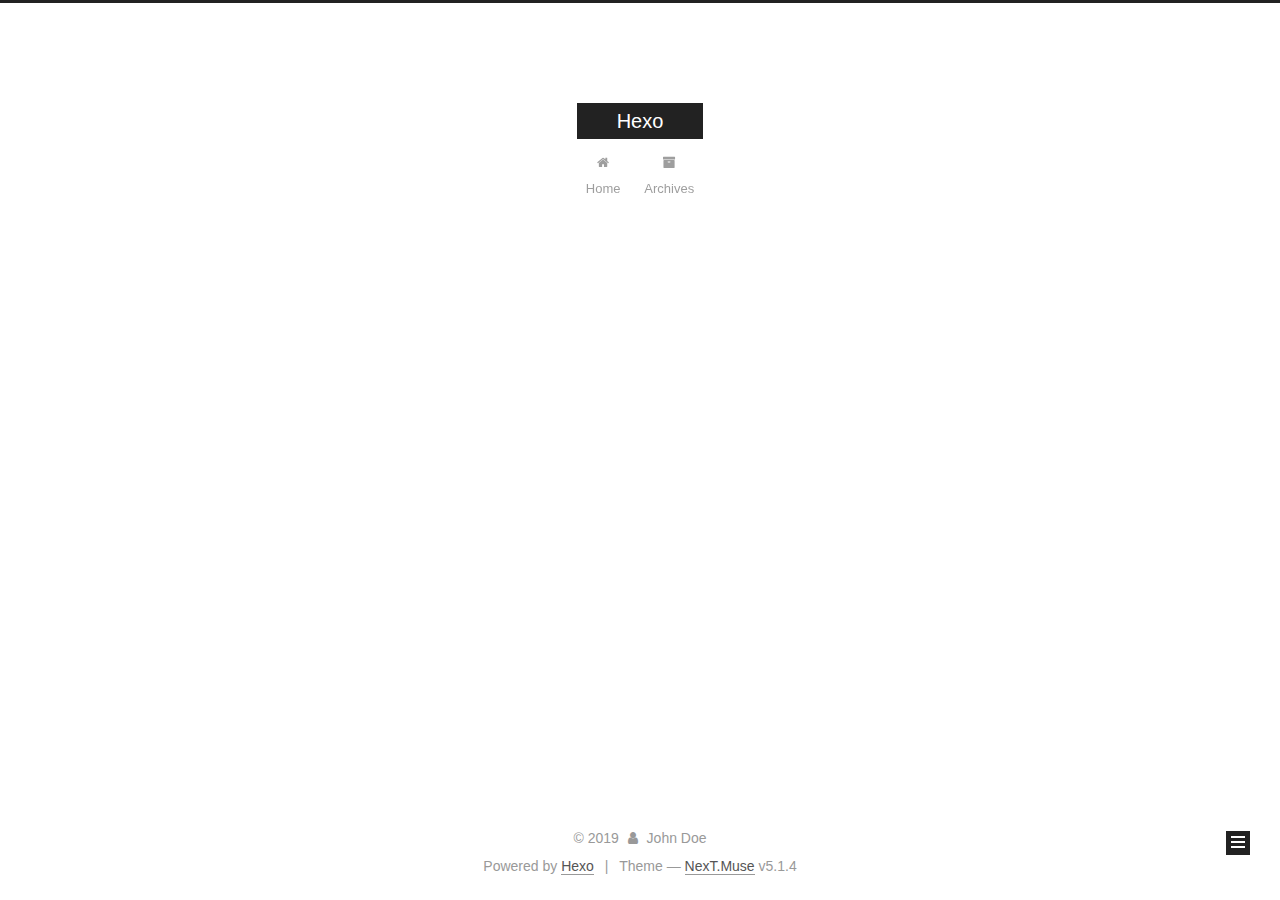
==== commit 7432f217: "Site updated: 2019-09-08 19:54:37" ====
--- a/archives/index.html
+++ b/archives/index.html
@@ -1,470 +1,584 @@
 <!DOCTYPE html>
-<html>
+
+
+
+  
+
+
+<html class="theme-next muse use-motion" lang="en">
 <head><meta name="generator" content="Hexo 3.9.0">
-  <meta charset="utf-8">
-  
-  <meta name="renderer" content="webkit">
-  <meta http-equiv="X-UA-Compatible" content="IE=edge">
-  <link rel="dns-prefetch" href="http://yoursite.com">
-  <title>Archives | Hexo</title>
-  <meta name="viewport" content="width=device-width, initial-scale=1, maximum-scale=1">
-  <meta property="og:type" content="website">
+  <meta charset="UTF-8">
+<meta http-equiv="X-UA-Compatible" content="IE=edge">
+<meta name="viewport" content="width=device-width, initial-scale=1, maximum-scale=1">
+<meta name="theme-color" content="#222">
+
+
+
+
+
+
+
+
+
+<meta http-equiv="Cache-Control" content="no-transform">
+<meta http-equiv="Cache-Control" content="no-siteapp">
+
+
+
+
+
+
+
+
+
+
+
+
+
+
+
+
+  
+  
+  <link href="/lib/fancybox/source/jquery.fancybox.css?v=2.1.5" rel="stylesheet" type="text/css">
+
+
+
+
+
+
+
+<link href="/lib/font-awesome/css/font-awesome.min.css?v=4.6.2" rel="stylesheet" type="text/css">
+
+<link href="/css/main.css?v=5.1.4" rel="stylesheet" type="text/css">
+
+
+  <link rel="apple-touch-icon" sizes="180x180" href="/images/apple-touch-icon-next.png?v=5.1.4">
+
+
+  <link rel="icon" type="image/png" sizes="32x32" href="/images/favicon-32x32-next.png?v=5.1.4">
+
+
+  <link rel="icon" type="image/png" sizes="16x16" href="/images/favicon-16x16-next.png?v=5.1.4">
+
+
+  <link rel="mask-icon" href="/images/logo.svg?v=5.1.4" color="#222">
+
+
+
+
+
+  <meta name="keywords" content="Hexo, NexT">
+
+
+
+
+
+
+
+
+
+
+<meta property="og:type" content="website">
 <meta property="og:title" content="Hexo">
 <meta property="og:url" content="http://yoursite.com/archives/index.html">
 <meta property="og:site_name" content="Hexo">
 <meta property="og:locale" content="en">
 <meta name="twitter:card" content="summary">
 <meta name="twitter:title" content="Hexo">
-  
-    <link rel="alternative" href="/atom.xml" title="Hexo" type="application/atom+xml">
-  
-  
-    <link rel="icon" href="/favicon.png">
-  
-  <link rel="stylesheet" type="text/css" href="/./main.0cf68a.css">
-  <style type="text/css">
-  
-    #container.show {
-      background: linear-gradient(200deg,#a0cfe4,#e8c37e);
+
+
+
+<script type="text/javascript" id="hexo.configurations">
+  var NexT = window.NexT || {};
+  var CONFIG = {
+    root: '/',
+    scheme: 'Muse',
+    version: '5.1.4',
+    sidebar: {"position":"left","display":"post","offset":12,"b2t":false,"scrollpercent":false,"onmobile":false},
+    fancybox: true,
+    tabs: true,
+    motion: {"enable":true,"async":false,"transition":{"post_block":"fadeIn","post_header":"slideDownIn","post_body":"slideDownIn","coll_header":"slideLeftIn","sidebar":"slideUpIn"}},
+    duoshuo: {
+      userId: '0',
+      author: 'Author'
+    },
+    algolia: {
+      applicationID: '',
+      apiKey: '',
+      indexName: '',
+      hits: {"per_page":10},
+      labels: {"input_placeholder":"Search for Posts","hits_empty":"We didn't find any results for the search: ${query}","hits_stats":"${hits} results found in ${time} ms"}
     }
-  </style>
-  
-
-  
+  };
+</script>
+
+
+
+  <link rel="canonical" href="http://yoursite.com/archives/">
+
+
+
+
+
+  <title>Archive | Hexo</title>
+  
+
+
+
+
+
+
+
 
 </head>
-</html>
-<body>
-  <div id="container" q-class="show:isCtnShow">
-    <canvas id="anm-canvas" class="anm-canvas"></canvas>
-    <div class="left-col" q-class="show:isShow">
-      
-<div class="overlay" style="background: #4d4d4d"></div>
-<div class="intrude-less">
-	<header id="header" class="inner">
-		<a href="/" class="profilepic">
-			<img src="" class="js-avatar">
-		</a>
-		<hgroup>
-		  <h1 class="header-author"><a href="/">John Doe</a></h1>
-		</hgroup>
-		
-
-		<nav class="header-menu">
-			<ul>
-			
-				<li><a href="/">主页</a></li>
-	        
-				<li><a href="/tags/随笔/">随笔</a></li>
-	        
-			</ul>
-		</nav>
-		<nav class="header-smart-menu">
-    		
-    			
-    			<a q-on="click: openSlider(e, 'innerArchive')" href="javascript:void(0)">所有文章</a>
-    			
-            
-    			
-    			<a q-on="click: openSlider(e, 'friends')" href="javascript:void(0)">友链</a>
-    			
-            
-    			
-    			<a q-on="click: openSlider(e, 'aboutme')" href="javascript:void(0)">关于我</a>
-    			
-            
-		</nav>
-		<nav class="header-nav">
-			<div class="social">
-				
-					<a class="github" target="_blank" href="#" title="github"><i class="icon-github"></i></a>
-		        
-					<a class="weibo" target="_blank" href="#" title="weibo"><i class="icon-weibo"></i></a>
-		        
-					<a class="rss" target="_blank" href="#" title="rss"><i class="icon-rss"></i></a>
-		        
-					<a class="zhihu" target="_blank" href="#" title="zhihu"><i class="icon-zhihu"></i></a>
-		        
-			</div>
-		</nav>
-	</header>		
+
+<body itemscope itemtype="http://schema.org/WebPage" lang="en">
+
+  
+  
+    
+  
+
+  <div class="container sidebar-position-left page-archive">
+    <div class="headband"></div>
+
+    <header id="header" class="header" itemscope itemtype="http://schema.org/WPHeader">
+      <div class="header-inner"><div class="site-brand-wrapper">
+  <div class="site-meta ">
+    
+
+    <div class="custom-logo-site-title">
+      <a href="/" class="brand" rel="start">
+        <span class="logo-line-before"><i></i></span>
+        <span class="site-title">Hexo</span>
+        <span class="logo-line-after"><i></i></span>
+      </a>
+    </div>
+      
+        <p class="site-subtitle"></p>
+      
+  </div>
+
+  <div class="site-nav-toggle">
+    <button>
+      <span class="btn-bar"></span>
+      <span class="btn-bar"></span>
+      <span class="btn-bar"></span>
+    </button>
+  </div>
 </div>
 
-    </div>
-    <div class="mid-col" q-class="show:isShow,hide:isShow|isFalse">
-      
-<nav id="mobile-nav">
-  	<div class="overlay js-overlay" style="background: #4d4d4d"></div>
-	<div class="btnctn js-mobile-btnctn">
-  		<div class="slider-trigger list" q-on="click: openSlider(e)"><i class="icon icon-sort"></i></div>
-	</div>
-	<div class="intrude-less">
-		<header id="header" class="inner">
-			<div class="profilepic">
-				<img src="" class="js-avatar">
-			</div>
-			<hgroup>
-			  <h1 class="header-author js-header-author">John Doe</h1>
-			</hgroup>
-			
-			
-			
-				
-			
-				
-			
-			
-			
-			<nav class="header-nav">
-				<div class="social">
-					
-						<a class="github" target="_blank" href="#" title="github"><i class="icon-github"></i></a>
-			        
-						<a class="weibo" target="_blank" href="#" title="weibo"><i class="icon-weibo"></i></a>
-			        
-						<a class="rss" target="_blank" href="#" title="rss"><i class="icon-rss"></i></a>
-			        
-						<a class="zhihu" target="_blank" href="#" title="zhihu"><i class="icon-zhihu"></i></a>
-			        
-				</div>
-			</nav>
-
-			<nav class="header-menu js-header-menu">
-				<ul style="width: 50%">
-				
-				
-					<li style="width: 50%"><a href="/">主页</a></li>
-		        
-					<li style="width: 50%"><a href="/tags/随笔/">随笔</a></li>
-		        
-				</ul>
-			</nav>
-		</header>				
-	</div>
-	<div class="mobile-mask" style="display:none" q-show="isShow"></div>
+<nav class="site-nav">
+  
+
+  
+    <ul id="menu" class="menu">
+      
+        
+        <li class="menu-item menu-item-home">
+          <a href="/" rel="section">
+            
+              <i class="menu-item-icon fa fa-fw fa-home"></i> <br>
+            
+            Home
+          </a>
+        </li>
+      
+        
+        <li class="menu-item menu-item-archives">
+          <a href="/archives/" rel="section">
+            
+              <i class="menu-item-icon fa fa-fw fa-archive"></i> <br>
+            
+            Archives
+          </a>
+        </li>
+      
+
+      
+    </ul>
+  
+
+  
 </nav>
 
-      <div id="wrapper" class="body-wrap">
-        <div class="menu-l">
-          <div class="canvas-wrap">
-            <canvas data-colors="#eaeaea" data-sectionHeight="100" data-contentId="js-content" id="myCanvas1" class="anm-canvas"></canvas>
+
+
+ </div>
+    </header>
+
+    <main id="main" class="main">
+      <div class="main-inner">
+        <div class="content-wrap">
+          <div id="content" class="content">
+            
+
+  
+  
+  
+  <div class="post-block archive">
+    <div id="posts" class="posts-collapse">
+      <span class="archive-move-on"></span>
+
+      <span class="archive-page-counter">
+        
+        
+        
+          
+        
+        Um..! 2 posts in total. Keep on posting.
+      </span>
+
+      
+
+        
+        
+        
+
+        
+          
+          <div class="collection-title">
+            <h1 class="archive-year" id="archive-year-2019">2019</h1>
           </div>
-          <div id="js-content" class="content-ll">
-            
-  
-  
-    
-    
-      
-      
-      <section class="archives-wrap">
-        <div class="archive-year-wrap">
-          <a href="/archives/2019" class="archive-year">2019</a>
-        </div>
-        <div class="archives">
-    
-    <article class="archive-article archive-type-post">
-  <div class="archive-article-inner">
-    <header class="archive-article-header">
-      	<div class="article-meta">
-	      	<a href="/2019/08/15/woc/" class="archive-article-date">
-  	<time datetime="2019-08-15T05:16:14.000Z" itemprop="datePublished"><i class="icon-calendar icon"></i>2019-08-15</time>
-</a>
-        </div>
-    	 
-  
-    <h1 itemprop="name">
-      <a class="archive-article-title" href="/2019/08/15/woc/">woc</a>
-    </h1>
-  
-
-        <div class="article-info info-on-right">
-          
-          
-
-        </div>
-        <div class="clearfix"></div>
+        
+        
+
+        
+
+  <article class="post post-type-normal" itemscope itemtype="http://schema.org/Article">
+    <header class="post-header">
+
+      <h2 class="post-title">
+        
+            <a class="post-title-link" href="/2019/08/15/woc/" itemprop="url">
+              
+                <span itemprop="name">woc</span>
+              
+            </a>
+        
+      </h2>
+
+      <div class="post-meta">
+        <time class="post-time" itemprop="dateCreated" datetime="2019-08-15T13:16:14+08:00" content="2019-08-15">
+          08-15
+        </time>
+      </div>
+
     </header>
-  </div>
-</article>
-  
-    
-    
-    <article class="archive-article archive-type-post">
-  <div class="archive-article-inner">
-    <header class="archive-article-header">
-      	<div class="article-meta">
-	      	<a href="/2019/08/15/hello-world/" class="archive-article-date">
-  	<time datetime="2019-08-15T04:48:24.904Z" itemprop="datePublished"><i class="icon-calendar icon"></i>2019-08-15</time>
-</a>
-        </div>
-    	 
-  
-    <h1 itemprop="name">
-      <a class="archive-article-title" href="/2019/08/15/hello-world/">Hello World</a>
-    </h1>
-  
-
-        <div class="article-info info-on-right">
-          
-          
-
-        </div>
-        <div class="clearfix"></div>
+  </article>
+
+
+
+      
+
+        
+        
+        
+
+        
+        
+
+        
+
+  <article class="post post-type-normal" itemscope itemtype="http://schema.org/Article">
+    <header class="post-header">
+
+      <h2 class="post-title">
+        
+            <a class="post-title-link" href="/2019/08/15/hello-world/" itemprop="url">
+              
+                <span itemprop="name">Hello World</span>
+              
+            </a>
+        
+      </h2>
+
+      <div class="post-meta">
+        <time class="post-time" itemprop="dateCreated" datetime="2019-08-15T12:48:24+08:00" content="2019-08-15">
+          08-15
+        </time>
+      </div>
+
     </header>
-  </div>
-</article>
-  
-  
-    </div></section>
-  
-
-    
-
-
-          </div>
-        </div>
-      </div>
-      <footer id="footer">
-  <div class="outer">
-    <div id="footer-info">
-    	<div class="footer-left">
-    		&copy; 2019 John Doe
-    	</div>
-      	<div class="footer-right">
-      		<a href="http://hexo.io/" target="_blank">Hexo</a>  Theme <a href="https://github.com/litten/hexo-theme-yilia" target="_blank">Yilia</a> by Litten
-      	</div>
+  </article>
+
+
+
+      
+
     </div>
   </div>
-</footer>
+  
+  
+  
+
+  
+
+
+
+          </div>
+          
+
+
+          
+
+        </div>
+        
+          
+  
+  <div class="sidebar-toggle">
+    <div class="sidebar-toggle-line-wrap">
+      <span class="sidebar-toggle-line sidebar-toggle-line-first"></span>
+      <span class="sidebar-toggle-line sidebar-toggle-line-middle"></span>
+      <span class="sidebar-toggle-line sidebar-toggle-line-last"></span>
     </div>
-    <script>
-	var yiliaConfig = {
-		mathjax: false,
-		isHome: false,
-		isPost: false,
-		isArchive: true,
-		isTag: false,
-		isCategory: false,
-		open_in_new: false,
-		toc_hide_index: true,
-		root: "/",
-		innerArchive: true,
-		showTags: false
-	}
+  </div>
+
+  <aside id="sidebar" class="sidebar">
+    
+    <div class="sidebar-inner">
+
+      
+
+      
+
+      <section class="site-overview-wrap sidebar-panel sidebar-panel-active">
+        <div class="site-overview">
+          <div class="site-author motion-element" itemprop="author" itemscope itemtype="http://schema.org/Person">
+            
+              <p class="site-author-name" itemprop="name">John Doe</p>
+              <p class="site-description motion-element" itemprop="description"></p>
+          </div>
+
+          <nav class="site-state motion-element">
+
+            
+              <div class="site-state-item site-state-posts">
+              
+                <a href="/archives/">
+              
+                  <span class="site-state-item-count">2</span>
+                  <span class="site-state-item-name">posts</span>
+                </a>
+              </div>
+            
+
+            
+
+            
+
+          </nav>
+
+          
+
+          
+
+          
+          
+
+          
+          
+
+          
+
+        </div>
+      </section>
+
+      
+
+      
+
+    </div>
+  </aside>
+
+
+        
+      </div>
+    </main>
+
+    <footer id="footer" class="footer">
+      <div class="footer-inner">
+        <div class="copyright">&copy; <span itemprop="copyrightYear">2019</span>
+  <span class="with-love">
+    <i class="fa fa-user"></i>
+  </span>
+  <span class="author" itemprop="copyrightHolder">John Doe</span>
+
+  
+</div>
+
+
+  <div class="powered-by">Powered by <a class="theme-link" target="_blank" href="https://hexo.io">Hexo</a></div>
+
+
+
+  <span class="post-meta-divider">|</span>
+
+
+
+  <div class="theme-info">Theme &mdash; <a class="theme-link" target="_blank" href="https://github.com/iissnan/hexo-theme-next">NexT.Muse</a> v5.1.4</div>
+
+
+
+
+        
+
+
+
+
+
+
+
+        
+      </div>
+    </footer>
+
+    
+      <div class="back-to-top">
+        <i class="fa fa-arrow-up"></i>
+        
+      </div>
+    
+
+    
+
+  </div>
+
+  
+
+<script type="text/javascript">
+  if (Object.prototype.toString.call(window.Promise) !== '[object Function]') {
+    window.Promise = null;
+  }
 </script>
 
-<script>!function(t){function n(e){if(r[e])return r[e].exports;var i=r[e]={exports:{},id:e,loaded:!1};return t[e].call(i.exports,i,i.exports,n),i.loaded=!0,i.exports}var r={};n.m=t,n.c=r,n.p="./",n(0)}([function(t,n,r){r(195),t.exports=r(191)},function(t,n,r){var e=r(3),i=r(52),o=r(27),u=r(28),c=r(53),f="prototype",a=function(t,n,r){var s,l,h,v,p=t&a.F,d=t&a.G,y=t&a.S,g=t&a.P,b=t&a.B,m=d?e:y?e[n]||(e[n]={}):(e[n]||{})[f],x=d?i:i[n]||(i[n]={}),w=x[f]||(x[f]={});d&&(r=n);for(s in r)l=!p&&m&&void 0!==m[s],h=(l?m:r)[s],v=b&&l?c(h,e):g&&"function"==typeof h?c(Function.call,h):h,m&&u(m,s,h,t&a.U),x[s]!=h&&o(x,s,v),g&&w[s]!=h&&(w[s]=h)};e.core=i,a.F=1,a.G=2,a.S=4,a.P=8,a.B=16,a.W=32,a.U=64,a.R=128,t.exports=a},function(t,n,r){var e=r(6);t.exports=function(t){if(!e(t))throw TypeError(t+" is not an object!");return t}},function(t,n){var r=t.exports="undefined"!=typeof window&&window.Math==Math?window:"undefined"!=typeof self&&self.Math==Math?self:Function("return this")();"number"==typeof __g&&(__g=r)},function(t,n){t.exports=function(t){try{return!!t()}catch(t){return!0}}},function(t,n){var r=t.exports="undefined"!=typeof window&&window.Math==Math?window:"undefined"!=typeof self&&self.Math==Math?self:Function("return this")();"number"==typeof __g&&(__g=r)},function(t,n){t.exports=function(t){return"object"==typeof t?null!==t:"function"==typeof t}},function(t,n,r){var e=r(126)("wks"),i=r(76),o=r(3).Symbol,u="function"==typeof o;(t.exports=function(t){return e[t]||(e[t]=u&&o[t]||(u?o:i)("Symbol."+t))}).store=e},function(t,n){var r={}.hasOwnProperty;t.exports=function(t,n){return r.call(t,n)}},function(t,n,r){var e=r(94),i=r(33);t.exports=function(t){return e(i(t))}},function(t,n,r){t.exports=!r(4)(function(){return 7!=Object.defineProperty({},"a",{get:function(){return 7}}).a})},function(t,n,r){var e=r(2),i=r(167),o=r(50),u=Object.defineProperty;n.f=r(10)?Object.defineProperty:function(t,n,r){if(e(t),n=o(n,!0),e(r),i)try{return u(t,n,r)}catch(t){}if("get"in r||"set"in r)throw TypeError("Accessors not supported!");return"value"in r&&(t[n]=r.value),t}},function(t,n,r){t.exports=!r(18)(function(){return 7!=Object.defineProperty({},"a",{get:function(){return 7}}).a})},function(t,n,r){var e=r(14),i=r(22);t.exports=r(12)?function(t,n,r){return e.f(t,n,i(1,r))}:function(t,n,r){return t[n]=r,t}},function(t,n,r){var e=r(20),i=r(58),o=r(42),u=Object.defineProperty;n.f=r(12)?Object.defineProperty:function(t,n,r){if(e(t),n=o(n,!0),e(r),i)try{return u(t,n,r)}catch(t){}if("get"in r||"set"in r)throw TypeError("Accessors not supported!");return"value"in r&&(t[n]=r.value),t}},function(t,n,r){var e=r(40)("wks"),i=r(23),o=r(5).Symbol,u="function"==typeof o;(t.exports=function(t){return e[t]||(e[t]=u&&o[t]||(u?o:i)("Symbol."+t))}).store=e},function(t,n,r){var e=r(67),i=Math.min;t.exports=function(t){return t>0?i(e(t),9007199254740991):0}},function(t,n,r){var e=r(46);t.exports=function(t){return Object(e(t))}},function(t,n){t.exports=function(t){try{return!!t()}catch(t){return!0}}},function(t,n,r){var e=r(63),i=r(34);t.exports=Object.keys||function(t){return e(t,i)}},function(t,n,r){var e=r(21);t.exports=function(t){if(!e(t))throw TypeError(t+" is not an object!");return t}},function(t,n){t.exports=function(t){return"object"==typeof t?null!==t:"function"==typeof t}},function(t,n){t.exports=function(t,n){return{enumerable:!(1&t),configurable:!(2&t),writable:!(4&t),value:n}}},function(t,n){var r=0,e=Math.random();t.exports=function(t){return"Symbol(".concat(void 0===t?"":t,")_",(++r+e).toString(36))}},function(t,n){var r={}.hasOwnProperty;t.exports=function(t,n){return r.call(t,n)}},function(t,n){var r=t.exports={version:"2.4.0"};"number"==typeof __e&&(__e=r)},function(t,n){t.exports=function(t){if("function"!=typeof t)throw TypeError(t+" is not a function!");return t}},function(t,n,r){var e=r(11),i=r(66);t.exports=r(10)?function(t,n,r){return e.f(t,n,i(1,r))}:function(t,n,r){return t[n]=r,t}},function(t,n,r){var e=r(3),i=r(27),o=r(24),u=r(76)("src"),c="toString",f=Function[c],a=(""+f).split(c);r(52).inspectSource=function(t){return f.call(t)},(t.exports=function(t,n,r,c){var f="function"==typeof r;f&&(o(r,"name")||i(r,"name",n)),t[n]!==r&&(f&&(o(r,u)||i(r,u,t[n]?""+t[n]:a.join(String(n)))),t===e?t[n]=r:c?t[n]?t[n]=r:i(t,n,r):(delete t[n],i(t,n,r)))})(Function.prototype,c,function(){return"function"==typeof this&&this[u]||f.call(this)})},function(t,n,r){var e=r(1),i=r(4),o=r(46),u=function(t,n,r,e){var i=String(o(t)),u="<"+n;return""!==r&&(u+=" "+r+'="'+String(e).replace(/"/g,"&quot;")+'"'),u+">"+i+"</"+n+">"};t.exports=function(t,n){var r={};r[t]=n(u),e(e.P+e.F*i(function(){var n=""[t]('"');return n!==n.toLowerCase()||n.split('"').length>3}),"String",r)}},function(t,n,r){var e=r(115),i=r(46);t.exports=function(t){return e(i(t))}},function(t,n,r){var e=r(116),i=r(66),o=r(30),u=r(50),c=r(24),f=r(167),a=Object.getOwnPropertyDescriptor;n.f=r(10)?a:function(t,n){if(t=o(t),n=u(n,!0),f)try{return a(t,n)}catch(t){}if(c(t,n))return i(!e.f.call(t,n),t[n])}},function(t,n,r){var e=r(24),i=r(17),o=r(145)("IE_PROTO"),u=Object.prototype;t.exports=Object.getPrototypeOf||function(t){return t=i(t),e(t,o)?t[o]:"function"==typeof t.constructor&&t instanceof t.constructor?t.constructor.prototype:t instanceof Object?u:null}},function(t,n){t.exports=function(t){if(void 0==t)throw TypeError("Can't call method on  "+t);return t}},function(t,n){t.exports="constructor,hasOwnProperty,isPrototypeOf,propertyIsEnumerable,toLocaleString,toString,valueOf".split(",")},function(t,n){t.exports={}},function(t,n){t.exports=!0},function(t,n){n.f={}.propertyIsEnumerable},function(t,n,r){var e=r(14).f,i=r(8),o=r(15)("toStringTag");t.exports=function(t,n,r){t&&!i(t=r?t:t.prototype,o)&&e(t,o,{configurable:!0,value:n})}},function(t,n,r){var e=r(40)("keys"),i=r(23);t.exports=function(t){return e[t]||(e[t]=i(t))}},function(t,n,r){var e=r(5),i="__core-js_shared__",o=e[i]||(e[i]={});t.exports=function(t){return o[t]||(o[t]={})}},function(t,n){var r=Math.ceil,e=Math.floor;t.exports=function(t){return isNaN(t=+t)?0:(t>0?e:r)(t)}},function(t,n,r){var e=r(21);t.exports=function(t,n){if(!e(t))return t;var r,i;if(n&&"function"==typeof(r=t.toString)&&!e(i=r.call(t)))return i;if("function"==typeof(r=t.valueOf)&&!e(i=r.call(t)))return i;if(!n&&"function"==typeof(r=t.toString)&&!e(i=r.call(t)))return i;throw TypeError("Can't convert object to primitive value")}},function(t,n,r){var e=r(5),i=r(25),o=r(36),u=r(44),c=r(14).f;t.exports=function(t){var n=i.Symbol||(i.Symbol=o?{}:e.Symbol||{});"_"==t.charAt(0)||t in n||c(n,t,{value:u.f(t)})}},function(t,n,r){n.f=r(15)},function(t,n){var r={}.toString;t.exports=function(t){return r.call(t).slice(8,-1)}},function(t,n){t.exports=function(t){if(void 0==t)throw TypeError("Can't call method on  "+t);return t}},function(t,n,r){var e=r(4);t.exports=function(t,n){return!!t&&e(function(){n?t.call(null,function(){},1):t.call(null)})}},function(t,n,r){var e=r(53),i=r(115),o=r(17),u=r(16),c=r(203);t.exports=function(t,n){var r=1==t,f=2==t,a=3==t,s=4==t,l=6==t,h=5==t||l,v=n||c;return function(n,c,p){for(var d,y,g=o(n),b=i(g),m=e(c,p,3),x=u(b.length),w=0,S=r?v(n,x):f?v(n,0):void 0;x>w;w++)if((h||w in b)&&(d=b[w],y=m(d,w,g),t))if(r)S[w]=y;else if(y)switch(t){case 3:return!0;case 5:return d;case 6:return w;case 2:S.push(d)}else if(s)return!1;return l?-1:a||s?s:S}}},function(t,n,r){var e=r(1),i=r(52),o=r(4);t.exports=function(t,n){var r=(i.Object||{})[t]||Object[t],u={};u[t]=n(r),e(e.S+e.F*o(function(){r(1)}),"Object",u)}},function(t,n,r){var e=r(6);t.exports=function(t,n){if(!e(t))return t;var r,i;if(n&&"function"==typeof(r=t.toString)&&!e(i=r.call(t)))return i;if("function"==typeof(r=t.valueOf)&&!e(i=r.call(t)))return i;if(!n&&"function"==typeof(r=t.toString)&&!e(i=r.call(t)))return i;throw TypeError("Can't convert object to primitive value")}},function(t,n,r){var e=r(5),i=r(25),o=r(91),u=r(13),c="prototype",f=function(t,n,r){var a,s,l,h=t&f.F,v=t&f.G,p=t&f.S,d=t&f.P,y=t&f.B,g=t&f.W,b=v?i:i[n]||(i[n]={}),m=b[c],x=v?e:p?e[n]:(e[n]||{})[c];v&&(r=n);for(a in r)(s=!h&&x&&void 0!==x[a])&&a in b||(l=s?x[a]:r[a],b[a]=v&&"function"!=typeof x[a]?r[a]:y&&s?o(l,e):g&&x[a]==l?function(t){var n=function(n,r,e){if(this instanceof t){switch(arguments.length){case 0:return new t;case 1:return new t(n);case 2:return new t(n,r)}return new t(n,r,e)}return t.apply(this,arguments)};return n[c]=t[c],n}(l):d&&"function"==typeof l?o(Function.call,l):l,d&&((b.virtual||(b.virtual={}))[a]=l,t&f.R&&m&&!m[a]&&u(m,a,l)))};f.F=1,f.G=2,f.S=4,f.P=8,f.B=16,f.W=32,f.U=64,f.R=128,t.exports=f},function(t,n){var r=t.exports={version:"2.4.0"};"number"==typeof __e&&(__e=r)},function(t,n,r){var e=r(26);t.exports=function(t,n,r){if(e(t),void 0===n)return t;switch(r){case 1:return function(r){return t.call(n,r)};case 2:return function(r,e){return t.call(n,r,e)};case 3:return function(r,e,i){return t.call(n,r,e,i)}}return function(){return t.apply(n,arguments)}}},function(t,n,r){var e=r(183),i=r(1),o=r(126)("metadata"),u=o.store||(o.store=new(r(186))),c=function(t,n,r){var i=u.get(t);if(!i){if(!r)return;u.set(t,i=new e)}var o=i.get(n);if(!o){if(!r)return;i.set(n,o=new e)}return o},f=function(t,n,r){var e=c(n,r,!1);return void 0!==e&&e.has(t)},a=function(t,n,r){var e=c(n,r,!1);return void 0===e?void 0:e.get(t)},s=function(t,n,r,e){c(r,e,!0).set(t,n)},l=function(t,n){var r=c(t,n,!1),e=[];return r&&r.forEach(function(t,n){e.push(n)}),e},h=function(t){return void 0===t||"symbol"==typeof t?t:String(t)},v=function(t){i(i.S,"Reflect",t)};t.exports={store:u,map:c,has:f,get:a,set:s,keys:l,key:h,exp:v}},function(t,n,r){"use strict";if(r(10)){var e=r(69),i=r(3),o=r(4),u=r(1),c=r(127),f=r(152),a=r(53),s=r(68),l=r(66),h=r(27),v=r(73),p=r(67),d=r(16),y=r(75),g=r(50),b=r(24),m=r(180),x=r(114),w=r(6),S=r(17),_=r(137),O=r(70),E=r(32),P=r(71).f,j=r(154),F=r(76),M=r(7),A=r(48),N=r(117),T=r(146),I=r(155),k=r(80),L=r(123),R=r(74),C=r(130),D=r(160),U=r(11),W=r(31),G=U.f,B=W.f,V=i.RangeError,z=i.TypeError,q=i.Uint8Array,K="ArrayBuffer",J="Shared"+K,Y="BYTES_PER_ELEMENT",H="prototype",$=Array[H],X=f.ArrayBuffer,Q=f.DataView,Z=A(0),tt=A(2),nt=A(3),rt=A(4),et=A(5),it=A(6),ot=N(!0),ut=N(!1),ct=I.values,ft=I.keys,at=I.entries,st=$.lastIndexOf,lt=$.reduce,ht=$.reduceRight,vt=$.join,pt=$.sort,dt=$.slice,yt=$.toString,gt=$.toLocaleString,bt=M("iterator"),mt=M("toStringTag"),xt=F("typed_constructor"),wt=F("def_constructor"),St=c.CONSTR,_t=c.TYPED,Ot=c.VIEW,Et="Wrong length!",Pt=A(1,function(t,n){return Tt(T(t,t[wt]),n)}),jt=o(function(){return 1===new q(new Uint16Array([1]).buffer)[0]}),Ft=!!q&&!!q[H].set&&o(function(){new q(1).set({})}),Mt=function(t,n){if(void 0===t)throw z(Et);var r=+t,e=d(t);if(n&&!m(r,e))throw V(Et);return e},At=function(t,n){var r=p(t);if(r<0||r%n)throw V("Wrong offset!");return r},Nt=function(t){if(w(t)&&_t in t)return t;throw z(t+" is not a typed array!")},Tt=function(t,n){if(!(w(t)&&xt in t))throw z("It is not a typed array constructor!");return new t(n)},It=function(t,n){return kt(T(t,t[wt]),n)},kt=function(t,n){for(var r=0,e=n.length,i=Tt(t,e);e>r;)i[r]=n[r++];return i},Lt=function(t,n,r){G(t,n,{get:function(){return this._d[r]}})},Rt=function(t){var n,r,e,i,o,u,c=S(t),f=arguments.length,s=f>1?arguments[1]:void 0,l=void 0!==s,h=j(c);if(void 0!=h&&!_(h)){for(u=h.call(c),e=[],n=0;!(o=u.next()).done;n++)e.push(o.value);c=e}for(l&&f>2&&(s=a(s,arguments[2],2)),n=0,r=d(c.length),i=Tt(this,r);r>n;n++)i[n]=l?s(c[n],n):c[n];return i},Ct=function(){for(var t=0,n=arguments.length,r=Tt(this,n);n>t;)r[t]=arguments[t++];return r},Dt=!!q&&o(function(){gt.call(new q(1))}),Ut=function(){return gt.apply(Dt?dt.call(Nt(this)):Nt(this),arguments)},Wt={copyWithin:function(t,n){return D.call(Nt(this),t,n,arguments.length>2?arguments[2]:void 0)},every:function(t){return rt(Nt(this),t,arguments.length>1?arguments[1]:void 0)},fill:function(t){return C.apply(Nt(this),arguments)},filter:function(t){return It(this,tt(Nt(this),t,arguments.length>1?arguments[1]:void 0))},find:function(t){return et(Nt(this),t,arguments.length>1?arguments[1]:void 0)},findIndex:function(t){return it(Nt(this),t,arguments.length>1?arguments[1]:void 0)},forEach:function(t){Z(Nt(this),t,arguments.length>1?arguments[1]:void 0)},indexOf:function(t){return ut(Nt(this),t,arguments.length>1?arguments[1]:void 0)},includes:function(t){return ot(Nt(this),t,arguments.length>1?arguments[1]:void 0)},join:function(t){return vt.apply(Nt(this),arguments)},lastIndexOf:function(t){return st.apply(Nt(this),arguments)},map:function(t){return Pt(Nt(this),t,arguments.length>1?arguments[1]:void 0)},reduce:function(t){return lt.apply(Nt(this),arguments)},reduceRight:function(t){return ht.apply(Nt(this),arguments)},reverse:function(){for(var t,n=this,r=Nt(n).length,e=Math.floor(r/2),i=0;i<e;)t=n[i],n[i++]=n[--r],n[r]=t;return n},some:function(t){return nt(Nt(this),t,arguments.length>1?arguments[1]:void 0)},sort:function(t){return pt.call(Nt(this),t)},subarray:function(t,n){var r=Nt(this),e=r.length,i=y(t,e);return new(T(r,r[wt]))(r.buffer,r.byteOffset+i*r.BYTES_PER_ELEMENT,d((void 0===n?e:y(n,e))-i))}},Gt=function(t,n){return It(this,dt.call(Nt(this),t,n))},Bt=function(t){Nt(this);var n=At(arguments[1],1),r=this.length,e=S(t),i=d(e.length),o=0;if(i+n>r)throw V(Et);for(;o<i;)this[n+o]=e[o++]},Vt={entries:function(){return at.call(Nt(this))},keys:function(){return ft.call(Nt(this))},values:function(){return ct.call(Nt(this))}},zt=function(t,n){return w(t)&&t[_t]&&"symbol"!=typeof n&&n in t&&String(+n)==String(n)},qt=function(t,n){return zt(t,n=g(n,!0))?l(2,t[n]):B(t,n)},Kt=function(t,n,r){return!(zt(t,n=g(n,!0))&&w(r)&&b(r,"value"))||b(r,"get")||b(r,"set")||r.configurable||b(r,"writable")&&!r.writable||b(r,"enumerable")&&!r.enumerable?G(t,n,r):(t[n]=r.value,t)};St||(W.f=qt,U.f=Kt),u(u.S+u.F*!St,"Object",{getOwnPropertyDescriptor:qt,defineProperty:Kt}),o(function(){yt.call({})})&&(yt=gt=function(){return vt.call(this)});var Jt=v({},Wt);v(Jt,Vt),h(Jt,bt,Vt.values),v(Jt,{slice:Gt,set:Bt,constructor:function(){},toString:yt,toLocaleString:Ut}),Lt(Jt,"buffer","b"),Lt(Jt,"byteOffset","o"),Lt(Jt,"byteLength","l"),Lt(Jt,"length","e"),G(Jt,mt,{get:function(){return this[_t]}}),t.exports=function(t,n,r,f){f=!!f;var a=t+(f?"Clamped":"")+"Array",l="Uint8Array"!=a,v="get"+t,p="set"+t,y=i[a],g=y||{},b=y&&E(y),m=!y||!c.ABV,S={},_=y&&y[H],j=function(t,r){var e=t._d;return e.v[v](r*n+e.o,jt)},F=function(t,r,e){var i=t._d;f&&(e=(e=Math.round(e))<0?0:e>255?255:255&e),i.v[p](r*n+i.o,e,jt)},M=function(t,n){G(t,n,{get:function(){return j(this,n)},set:function(t){return F(this,n,t)},enumerable:!0})};m?(y=r(function(t,r,e,i){s(t,y,a,"_d");var o,u,c,f,l=0,v=0;if(w(r)){if(!(r instanceof X||(f=x(r))==K||f==J))return _t in r?kt(y,r):Rt.call(y,r);o=r,v=At(e,n);var p=r.byteLength;if(void 0===i){if(p%n)throw V(Et);if((u=p-v)<0)throw V(Et)}else if((u=d(i)*n)+v>p)throw V(Et);c=u/n}else c=Mt(r,!0),u=c*n,o=new X(u);for(h(t,"_d",{b:o,o:v,l:u,e:c,v:new Q(o)});l<c;)M(t,l++)}),_=y[H]=O(Jt),h(_,"constructor",y)):L(function(t){new y(null),new y(t)},!0)||(y=r(function(t,r,e,i){s(t,y,a);var o;return w(r)?r instanceof X||(o=x(r))==K||o==J?void 0!==i?new g(r,At(e,n),i):void 0!==e?new g(r,At(e,n)):new g(r):_t in r?kt(y,r):Rt.call(y,r):new g(Mt(r,l))}),Z(b!==Function.prototype?P(g).concat(P(b)):P(g),function(t){t in y||h(y,t,g[t])}),y[H]=_,e||(_.constructor=y));var A=_[bt],N=!!A&&("values"==A.name||void 0==A.name),T=Vt.values;h(y,xt,!0),h(_,_t,a),h(_,Ot,!0),h(_,wt,y),(f?new y(1)[mt]==a:mt in _)||G(_,mt,{get:function(){return a}}),S[a]=y,u(u.G+u.W+u.F*(y!=g),S),u(u.S,a,{BYTES_PER_ELEMENT:n,from:Rt,of:Ct}),Y in _||h(_,Y,n),u(u.P,a,Wt),R(a),u(u.P+u.F*Ft,a,{set:Bt}),u(u.P+u.F*!N,a,Vt),u(u.P+u.F*(_.toString!=yt),a,{toString:yt}),u(u.P+u.F*o(function(){new y(1).slice()}),a,{slice:Gt}),u(u.P+u.F*(o(function(){return[1,2].toLocaleString()!=new y([1,2]).toLocaleString()})||!o(function(){_.toLocaleString.call([1,2])})),a,{toLocaleString:Ut}),k[a]=N?A:T,e||N||h(_,bt,T)}}else t.exports=function(){}},function(t,n){var r={}.toString;t.exports=function(t){return r.call(t).slice(8,-1)}},function(t,n,r){var e=r(21),i=r(5).document,o=e(i)&&e(i.createElement);t.exports=function(t){return o?i.createElement(t):{}}},function(t,n,r){t.exports=!r(12)&&!r(18)(function(){return 7!=Object.defineProperty(r(57)("div"),"a",{get:function(){return 7}}).a})},function(t,n,r){"use strict";var e=r(36),i=r(51),o=r(64),u=r(13),c=r(8),f=r(35),a=r(96),s=r(38),l=r(103),h=r(15)("iterator"),v=!([].keys&&"next"in[].keys()),p="keys",d="values",y=function(){return this};t.exports=function(t,n,r,g,b,m,x){a(r,n,g);var w,S,_,O=function(t){if(!v&&t in F)return F[t];switch(t){case p:case d:return function(){return new r(this,t)}}return function(){return new r(this,t)}},E=n+" Iterator",P=b==d,j=!1,F=t.prototype,M=F[h]||F["@@iterator"]||b&&F[b],A=M||O(b),N=b?P?O("entries"):A:void 0,T="Array"==n?F.entries||M:M;if(T&&(_=l(T.call(new t)))!==Object.prototype&&(s(_,E,!0),e||c(_,h)||u(_,h,y)),P&&M&&M.name!==d&&(j=!0,A=function(){return M.call(this)}),e&&!x||!v&&!j&&F[h]||u(F,h,A),f[n]=A,f[E]=y,b)if(w={values:P?A:O(d),keys:m?A:O(p),entries:N},x)for(S in w)S in F||o(F,S,w[S]);else i(i.P+i.F*(v||j),n,w);return w}},function(t,n,r){var e=r(20),i=r(100),o=r(34),u=r(39)("IE_PROTO"),c=function(){},f="prototype",a=function(){var t,n=r(57)("iframe"),e=o.length;for(n.style.display="none",r(93).appendChild(n),n.src="javascript:",t=n.contentWindow.document,t.open(),t.write("<script>document.F=Object<\/script>"),t.close(),a=t.F;e--;)delete a[f][o[e]];return a()};t.exports=Object.create||function(t,n){var r;return null!==t?(c[f]=e(t),r=new c,c[f]=null,r[u]=t):r=a(),void 0===n?r:i(r,n)}},function(t,n,r){var e=r(63),i=r(34).concat("length","prototype");n.f=Object.getOwnPropertyNames||function(t){return e(t,i)}},function(t,n){n.f=Object.getOwnPropertySymbols},function(t,n,r){var e=r(8),i=r(9),o=r(90)(!1),u=r(39)("IE_PROTO");t.exports=function(t,n){var r,c=i(t),f=0,a=[];for(r in c)r!=u&&e(c,r)&&a.push(r);for(;n.length>f;)e(c,r=n[f++])&&(~o(a,r)||a.push(r));return a}},function(t,n,r){t.exports=r(13)},function(t,n,r){var e=r(76)("meta"),i=r(6),o=r(24),u=r(11).f,c=0,f=Object.isExtensible||function(){return!0},a=!r(4)(function(){return f(Object.preventExtensions({}))}),s=function(t){u(t,e,{value:{i:"O"+ ++c,w:{}}})},l=function(t,n){if(!i(t))return"symbol"==typeof t?t:("string"==typeof t?"S":"P")+t;if(!o(t,e)){if(!f(t))return"F";if(!n)return"E";s(t)}return t[e].i},h=function(t,n){if(!o(t,e)){if(!f(t))return!0;if(!n)return!1;s(t)}return t[e].w},v=function(t){return a&&p.NEED&&f(t)&&!o(t,e)&&s(t),t},p=t.exports={KEY:e,NEED:!1,fastKey:l,getWeak:h,onFreeze:v}},function(t,n){t.exports=function(t,n){return{enumerable:!(1&t),configurable:!(2&t),writable:!(4&t),value:n}}},function(t,n){var r=Math.ceil,e=Math.floor;t.exports=function(t){return isNaN(t=+t)?0:(t>0?e:r)(t)}},function(t,n){t.exports=function(t,n,r,e){if(!(t instanceof n)||void 0!==e&&e in t)throw TypeError(r+": incorrect invocation!");return t}},function(t,n){t.exports=!1},function(t,n,r){var e=r(2),i=r(173),o=r(133),u=r(145)("IE_PROTO"),c=function(){},f="prototype",a=function(){var t,n=r(132)("iframe"),e=o.length;for(n.style.display="none",r(135).appendChild(n),n.src="javascript:",t=n.contentWindow.document,t.open(),t.write("<script>document.F=Object<\/script>"),t.close(),a=t.F;e--;)delete a[f][o[e]];return a()};t.exports=Object.create||function(t,n){var r;return null!==t?(c[f]=e(t),r=new c,c[f]=null,r[u]=t):r=a(),void 0===n?r:i(r,n)}},function(t,n,r){var e=r(175),i=r(133).concat("length","prototype");n.f=Object.getOwnPropertyNames||function(t){return e(t,i)}},function(t,n,r){var e=r(175),i=r(133);t.exports=Object.keys||function(t){return e(t,i)}},function(t,n,r){var e=r(28);t.exports=function(t,n,r){for(var i in n)e(t,i,n[i],r);return t}},function(t,n,r){"use strict";var e=r(3),i=r(11),o=r(10),u=r(7)("species");t.exports=function(t){var n=e[t];o&&n&&!n[u]&&i.f(n,u,{configurable:!0,get:function(){return this}})}},function(t,n,r){var e=r(67),i=Math.max,o=Math.min;t.exports=function(t,n){return t=e(t),t<0?i(t+n,0):o(t,n)}},function(t,n){var r=0,e=Math.random();t.exports=function(t){return"Symbol(".concat(void 0===t?"":t,")_",(++r+e).toString(36))}},function(t,n,r){var e=r(33);t.exports=function(t){return Object(e(t))}},function(t,n,r){var e=r(7)("unscopables"),i=Array.prototype;void 0==i[e]&&r(27)(i,e,{}),t.exports=function(t){i[e][t]=!0}},function(t,n,r){var e=r(53),i=r(169),o=r(137),u=r(2),c=r(16),f=r(154),a={},s={},n=t.exports=function(t,n,r,l,h){var v,p,d,y,g=h?function(){return t}:f(t),b=e(r,l,n?2:1),m=0;if("function"!=typeof g)throw TypeError(t+" is not iterable!");if(o(g)){for(v=c(t.length);v>m;m++)if((y=n?b(u(p=t[m])[0],p[1]):b(t[m]))===a||y===s)return y}else for(d=g.call(t);!(p=d.next()).done;)if((y=i(d,b,p.value,n))===a||y===s)return y};n.BREAK=a,n.RETURN=s},function(t,n){t.exports={}},function(t,n,r){var e=r(11).f,i=r(24),o=r(7)("toStringTag");t.exports=function(t,n,r){t&&!i(t=r?t:t.prototype,o)&&e(t,o,{configurable:!0,value:n})}},function(t,n,r){var e=r(1),i=r(46),o=r(4),u=r(150),c="["+u+"]",f="​-",a=RegExp("^"+c+c+"*"),s=RegExp(c+c+"*$"),l=function(t,n,r){var i={},c=o(function(){return!!u[t]()||f[t]()!=f}),a=i[t]=c?n(h):u[t];r&&(i[r]=a),e(e.P+e.F*c,"String",i)},h=l.trim=function(t,n){return t=String(i(t)),1&n&&(t=t.replace(a,"")),2&n&&(t=t.replace(s,"")),t};t.exports=l},function(t,n,r){t.exports={default:r(86),__esModule:!0}},function(t,n,r){t.exports={default:r(87),__esModule:!0}},function(t,n,r){"use strict";function e(t){return t&&t.__esModule?t:{default:t}}n.__esModule=!0;var i=r(84),o=e(i),u=r(83),c=e(u),f="function"==typeof c.default&&"symbol"==typeof o.default?function(t){return typeof t}:function(t){return t&&"function"==typeof c.default&&t.constructor===c.default&&t!==c.default.prototype?"symbol":typeof t};n.default="function"==typeof c.default&&"symbol"===f(o.default)?function(t){return void 0===t?"undefined":f(t)}:function(t){return t&&"function"==typeof c.default&&t.constructor===c.default&&t!==c.default.prototype?"symbol":void 0===t?"undefined":f(t)}},function(t,n,r){r(110),r(108),r(111),r(112),t.exports=r(25).Symbol},function(t,n,r){r(109),r(113),t.exports=r(44).f("iterator")},function(t,n){t.exports=function(t){if("function"!=typeof t)throw TypeError(t+" is not a function!");return t}},function(t,n){t.exports=function(){}},function(t,n,r){var e=r(9),i=r(106),o=r(105);t.exports=function(t){return function(n,r,u){var c,f=e(n),a=i(f.length),s=o(u,a);if(t&&r!=r){for(;a>s;)if((c=f[s++])!=c)return!0}else for(;a>s;s++)if((t||s in f)&&f[s]===r)return t||s||0;return!t&&-1}}},function(t,n,r){var e=r(88);t.exports=function(t,n,r){if(e(t),void 0===n)return t;switch(r){case 1:return function(r){return t.call(n,r)};case 2:return function(r,e){return t.call(n,r,e)};case 3:return function(r,e,i){return t.call(n,r,e,i)}}return function(){return t.apply(n,arguments)}}},function(t,n,r){var e=r(19),i=r(62),o=r(37);t.exports=function(t){var n=e(t),r=i.f;if(r)for(var u,c=r(t),f=o.f,a=0;c.length>a;)f.call(t,u=c[a++])&&n.push(u);return n}},function(t,n,r){t.exports=r(5).document&&document.documentElement},function(t,n,r){var e=r(56);t.exports=Object("z").propertyIsEnumerable(0)?Object:function(t){return"String"==e(t)?t.split(""):Object(t)}},function(t,n,r){var e=r(56);t.exports=Array.isArray||function(t){return"Array"==e(t)}},function(t,n,r){"use strict";var e=r(60),i=r(22),o=r(38),u={};r(13)(u,r(15)("iterator"),function(){return this}),t.exports=function(t,n,r){t.prototype=e(u,{next:i(1,r)}),o(t,n+" Iterator")}},function(t,n){t.exports=function(t,n){return{value:n,done:!!t}}},function(t,n,r){var e=r(19),i=r(9);t.exports=function(t,n){for(var r,o=i(t),u=e(o),c=u.length,f=0;c>f;)if(o[r=u[f++]]===n)return r}},function(t,n,r){var e=r(23)("meta"),i=r(21),o=r(8),u=r(14).f,c=0,f=Object.isExtensible||function(){return!0},a=!r(18)(function(){return f(Object.preventExtensions({}))}),s=function(t){u(t,e,{value:{i:"O"+ ++c,w:{}}})},l=function(t,n){if(!i(t))return"symbol"==typeof t?t:("string"==typeof t?"S":"P")+t;if(!o(t,e)){if(!f(t))return"F";if(!n)return"E";s(t)}return t[e].i},h=function(t,n){if(!o(t,e)){if(!f(t))return!0;if(!n)return!1;s(t)}return t[e].w},v=function(t){return a&&p.NEED&&f(t)&&!o(t,e)&&s(t),t},p=t.exports={KEY:e,NEED:!1,fastKey:l,getWeak:h,onFreeze:v}},function(t,n,r){var e=r(14),i=r(20),o=r(19);t.exports=r(12)?Object.defineProperties:function(t,n){i(t);for(var r,u=o(n),c=u.length,f=0;c>f;)e.f(t,r=u[f++],n[r]);return t}},function(t,n,r){var e=r(37),i=r(22),o=r(9),u=r(42),c=r(8),f=r(58),a=Object.getOwnPropertyDescriptor;n.f=r(12)?a:function(t,n){if(t=o(t),n=u(n,!0),f)try{return a(t,n)}catch(t){}if(c(t,n))return i(!e.f.call(t,n),t[n])}},function(t,n,r){var e=r(9),i=r(61).f,o={}.toString,u="object"==typeof window&&window&&Object.getOwnPropertyNames?Object.getOwnPropertyNames(window):[],c=function(t){try{return i(t)}catch(t){return u.slice()}};t.exports.f=function(t){return u&&"[object Window]"==o.call(t)?c(t):i(e(t))}},function(t,n,r){var e=r(8),i=r(77),o=r(39)("IE_PROTO"),u=Object.prototype;t.exports=Object.getPrototypeOf||function(t){return t=i(t),e(t,o)?t[o]:"function"==typeof t.constructor&&t instanceof t.constructor?t.constructor.prototype:t instanceof Object?u:null}},function(t,n,r){var e=r(41),i=r(33);t.exports=function(t){return function(n,r){var o,u,c=String(i(n)),f=e(r),a=c.length;return f<0||f>=a?t?"":void 0:(o=c.charCodeAt(f),o<55296||o>56319||f+1===a||(u=c.charCodeAt(f+1))<56320||u>57343?t?c.charAt(f):o:t?c.slice(f,f+2):u-56320+(o-55296<<10)+65536)}}},function(t,n,r){var e=r(41),i=Math.max,o=Math.min;t.exports=function(t,n){return t=e(t),t<0?i(t+n,0):o(t,n)}},function(t,n,r){var e=r(41),i=Math.min;t.exports=function(t){return t>0?i(e(t),9007199254740991):0}},function(t,n,r){"use strict";var e=r(89),i=r(97),o=r(35),u=r(9);t.exports=r(59)(Array,"Array",function(t,n){this._t=u(t),this._i=0,this._k=n},function(){var t=this._t,n=this._k,r=this._i++;return!t||r>=t.length?(this._t=void 0,i(1)):"keys"==n?i(0,r):"values"==n?i(0,t[r]):i(0,[r,t[r]])},"values"),o.Arguments=o.Array,e("keys"),e("values"),e("entries")},function(t,n){},function(t,n,r){"use strict";var e=r(104)(!0);r(59)(String,"String",function(t){this._t=String(t),this._i=0},function(){var t,n=this._t,r=this._i;return r>=n.length?{value:void 0,done:!0}:(t=e(n,r),this._i+=t.length,{value:t,done:!1})})},function(t,n,r){"use strict";var e=r(5),i=r(8),o=r(12),u=r(51),c=r(64),f=r(99).KEY,a=r(18),s=r(40),l=r(38),h=r(23),v=r(15),p=r(44),d=r(43),y=r(98),g=r(92),b=r(95),m=r(20),x=r(9),w=r(42),S=r(22),_=r(60),O=r(102),E=r(101),P=r(14),j=r(19),F=E.f,M=P.f,A=O.f,N=e.Symbol,T=e.JSON,I=T&&T.stringify,k="prototype",L=v("_hidden"),R=v("toPrimitive"),C={}.propertyIsEnumerable,D=s("symbol-registry"),U=s("symbols"),W=s("op-symbols"),G=Object[k],B="function"==typeof N,V=e.QObject,z=!V||!V[k]||!V[k].findChild,q=o&&a(function(){return 7!=_(M({},"a",{get:function(){return M(this,"a",{value:7}).a}})).a})?function(t,n,r){var e=F(G,n);e&&delete G[n],M(t,n,r),e&&t!==G&&M(G,n,e)}:M,K=function(t){var n=U[t]=_(N[k]);return n._k=t,n},J=B&&"symbol"==typeof N.iterator?function(t){return"symbol"==typeof t}:function(t){return t instanceof N},Y=function(t,n,r){return t===G&&Y(W,n,r),m(t),n=w(n,!0),m(r),i(U,n)?(r.enumerable?(i(t,L)&&t[L][n]&&(t[L][n]=!1),r=_(r,{enumerable:S(0,!1)})):(i(t,L)||M(t,L,S(1,{})),t[L][n]=!0),q(t,n,r)):M(t,n,r)},H=function(t,n){m(t);for(var r,e=g(n=x(n)),i=0,o=e.length;o>i;)Y(t,r=e[i++],n[r]);return t},$=function(t,n){return void 0===n?_(t):H(_(t),n)},X=function(t){var n=C.call(this,t=w(t,!0));return!(this===G&&i(U,t)&&!i(W,t))&&(!(n||!i(this,t)||!i(U,t)||i(this,L)&&this[L][t])||n)},Q=function(t,n){if(t=x(t),n=w(n,!0),t!==G||!i(U,n)||i(W,n)){var r=F(t,n);return!r||!i(U,n)||i(t,L)&&t[L][n]||(r.enumerable=!0),r}},Z=function(t){for(var n,r=A(x(t)),e=[],o=0;r.length>o;)i(U,n=r[o++])||n==L||n==f||e.push(n);return e},tt=function(t){for(var n,r=t===G,e=A(r?W:x(t)),o=[],u=0;e.length>u;)!i(U,n=e[u++])||r&&!i(G,n)||o.push(U[n]);return o};B||(N=function(){if(this instanceof N)throw TypeError("Symbol is not a constructor!");var t=h(arguments.length>0?arguments[0]:void 0),n=function(r){this===G&&n.call(W,r),i(this,L)&&i(this[L],t)&&(this[L][t]=!1),q(this,t,S(1,r))};return o&&z&&q(G,t,{configurable:!0,set:n}),K(t)},c(N[k],"toString",function(){return this._k}),E.f=Q,P.f=Y,r(61).f=O.f=Z,r(37).f=X,r(62).f=tt,o&&!r(36)&&c(G,"propertyIsEnumerable",X,!0),p.f=function(t){return K(v(t))}),u(u.G+u.W+u.F*!B,{Symbol:N});for(var nt="hasInstance,isConcatSpreadable,iterator,match,replace,search,species,split,toPrimitive,toStringTag,unscopables".split(","),rt=0;nt.length>rt;)v(nt[rt++]);for(var nt=j(v.store),rt=0;nt.length>rt;)d(nt[rt++]);u(u.S+u.F*!B,"Symbol",{for:function(t){return i(D,t+="")?D[t]:D[t]=N(t)},keyFor:function(t){if(J(t))return y(D,t);throw TypeError(t+" is not a symbol!")},useSetter:function(){z=!0},useSimple:function(){z=!1}}),u(u.S+u.F*!B,"Object",{create:$,defineProperty:Y,defineProperties:H,getOwnPropertyDescriptor:Q,getOwnPropertyNames:Z,getOwnPropertySymbols:tt}),T&&u(u.S+u.F*(!B||a(function(){var t=N();return"[null]"!=I([t])||"{}"!=I({a:t})||"{}"!=I(Object(t))})),"JSON",{stringify:function(t){if(void 0!==t&&!J(t)){for(var n,r,e=[t],i=1;arguments.length>i;)e.push(arguments[i++]);return n=e[1],"function"==typeof n&&(r=n),!r&&b(n)||(n=function(t,n){if(r&&(n=r.call(this,t,n)),!J(n))return n}),e[1]=n,I.apply(T,e)}}}),N[k][R]||r(13)(N[k],R,N[k].valueOf),l(N,"Symbol"),l(Math,"Math",!0),l(e.JSON,"JSON",!0)},function(t,n,r){r(43)("asyncIterator")},function(t,n,r){r(43)("observable")},function(t,n,r){r(107);for(var e=r(5),i=r(13),o=r(35),u=r(15)("toStringTag"),c=["NodeList","DOMTokenList","MediaList","StyleSheetList","CSSRuleList"],f=0;f<5;f++){var a=c[f],s=e[a],l=s&&s.prototype;l&&!l[u]&&i(l,u,a),o[a]=o.Array}},function(t,n,r){var e=r(45),i=r(7)("toStringTag"),o="Arguments"==e(function(){return arguments}()),u=function(t,n){try{return t[n]}catch(t){}};t.exports=function(t){var n,r,c;return void 0===t?"Undefined":null===t?"Null":"string"==typeof(r=u(n=Object(t),i))?r:o?e(n):"Object"==(c=e(n))&&"function"==typeof n.callee?"Arguments":c}},function(t,n,r){var e=r(45);t.exports=Object("z").propertyIsEnumerable(0)?Object:function(t){return"String"==e(t)?t.split(""):Object(t)}},function(t,n){n.f={}.propertyIsEnumerable},function(t,n,r){var e=r(30),i=r(16),o=r(75);t.exports=function(t){return function(n,r,u){var c,f=e(n),a=i(f.length),s=o(u,a);if(t&&r!=r){for(;a>s;)if((c=f[s++])!=c)return!0}else for(;a>s;s++)if((t||s in f)&&f[s]===r)return t||s||0;return!t&&-1}}},function(t,n,r){"use strict";var e=r(3),i=r(1),o=r(28),u=r(73),c=r(65),f=r(79),a=r(68),s=r(6),l=r(4),h=r(123),v=r(81),p=r(136);t.exports=function(t,n,r,d,y,g){var b=e[t],m=b,x=y?"set":"add",w=m&&m.prototype,S={},_=function(t){var n=w[t];o(w,t,"delete"==t?function(t){return!(g&&!s(t))&&n.call(this,0===t?0:t)}:"has"==t?function(t){return!(g&&!s(t))&&n.call(this,0===t?0:t)}:"get"==t?function(t){return g&&!s(t)?void 0:n.call(this,0===t?0:t)}:"add"==t?function(t){return n.call(this,0===t?0:t),this}:function(t,r){return n.call(this,0===t?0:t,r),this})};if("function"==typeof m&&(g||w.forEach&&!l(function(){(new m).entries().next()}))){var O=new m,E=O[x](g?{}:-0,1)!=O,P=l(function(){O.has(1)}),j=h(function(t){new m(t)}),F=!g&&l(function(){for(var t=new m,n=5;n--;)t[x](n,n);return!t.has(-0)});j||(m=n(function(n,r){a(n,m,t);var e=p(new b,n,m);return void 0!=r&&f(r,y,e[x],e),e}),m.prototype=w,w.constructor=m),(P||F)&&(_("delete"),_("has"),y&&_("get")),(F||E)&&_(x),g&&w.clear&&delete w.clear}else m=d.getConstructor(n,t,y,x),u(m.prototype,r),c.NEED=!0;return v(m,t),S[t]=m,i(i.G+i.W+i.F*(m!=b),S),g||d.setStrong(m,t,y),m}},function(t,n,r){"use strict";var e=r(27),i=r(28),o=r(4),u=r(46),c=r(7);t.exports=function(t,n,r){var f=c(t),a=r(u,f,""[t]),s=a[0],l=a[1];o(function(){var n={};return n[f]=function(){return 7},7!=""[t](n)})&&(i(String.prototype,t,s),e(RegExp.prototype,f,2==n?function(t,n){return l.call(t,this,n)}:function(t){return l.call(t,this)}))}
-},function(t,n,r){"use strict";var e=r(2);t.exports=function(){var t=e(this),n="";return t.global&&(n+="g"),t.ignoreCase&&(n+="i"),t.multiline&&(n+="m"),t.unicode&&(n+="u"),t.sticky&&(n+="y"),n}},function(t,n){t.exports=function(t,n,r){var e=void 0===r;switch(n.length){case 0:return e?t():t.call(r);case 1:return e?t(n[0]):t.call(r,n[0]);case 2:return e?t(n[0],n[1]):t.call(r,n[0],n[1]);case 3:return e?t(n[0],n[1],n[2]):t.call(r,n[0],n[1],n[2]);case 4:return e?t(n[0],n[1],n[2],n[3]):t.call(r,n[0],n[1],n[2],n[3])}return t.apply(r,n)}},function(t,n,r){var e=r(6),i=r(45),o=r(7)("match");t.exports=function(t){var n;return e(t)&&(void 0!==(n=t[o])?!!n:"RegExp"==i(t))}},function(t,n,r){var e=r(7)("iterator"),i=!1;try{var o=[7][e]();o.return=function(){i=!0},Array.from(o,function(){throw 2})}catch(t){}t.exports=function(t,n){if(!n&&!i)return!1;var r=!1;try{var o=[7],u=o[e]();u.next=function(){return{done:r=!0}},o[e]=function(){return u},t(o)}catch(t){}return r}},function(t,n,r){t.exports=r(69)||!r(4)(function(){var t=Math.random();__defineSetter__.call(null,t,function(){}),delete r(3)[t]})},function(t,n){n.f=Object.getOwnPropertySymbols},function(t,n,r){var e=r(3),i="__core-js_shared__",o=e[i]||(e[i]={});t.exports=function(t){return o[t]||(o[t]={})}},function(t,n,r){for(var e,i=r(3),o=r(27),u=r(76),c=u("typed_array"),f=u("view"),a=!(!i.ArrayBuffer||!i.DataView),s=a,l=0,h="Int8Array,Uint8Array,Uint8ClampedArray,Int16Array,Uint16Array,Int32Array,Uint32Array,Float32Array,Float64Array".split(",");l<9;)(e=i[h[l++]])?(o(e.prototype,c,!0),o(e.prototype,f,!0)):s=!1;t.exports={ABV:a,CONSTR:s,TYPED:c,VIEW:f}},function(t,n){"use strict";var r={versions:function(){var t=window.navigator.userAgent;return{trident:t.indexOf("Trident")>-1,presto:t.indexOf("Presto")>-1,webKit:t.indexOf("AppleWebKit")>-1,gecko:t.indexOf("Gecko")>-1&&-1==t.indexOf("KHTML"),mobile:!!t.match(/AppleWebKit.*Mobile.*/),ios:!!t.match(/\(i[^;]+;( U;)? CPU.+Mac OS X/),android:t.indexOf("Android")>-1||t.indexOf("Linux")>-1,iPhone:t.indexOf("iPhone")>-1||t.indexOf("Mac")>-1,iPad:t.indexOf("iPad")>-1,webApp:-1==t.indexOf("Safari"),weixin:-1==t.indexOf("MicroMessenger")}}()};t.exports=r},function(t,n,r){"use strict";var e=r(85),i=function(t){return t&&t.__esModule?t:{default:t}}(e),o=function(){function t(t,n,e){return n||e?String.fromCharCode(n||e):r[t]||t}function n(t){return e[t]}var r={"&quot;":'"',"&lt;":"<","&gt;":">","&amp;":"&","&nbsp;":" "},e={};for(var u in r)e[r[u]]=u;return r["&apos;"]="'",e["'"]="&#39;",{encode:function(t){return t?(""+t).replace(/['<> "&]/g,n).replace(/\r?\n/g,"<br/>").replace(/\s/g,"&nbsp;"):""},decode:function(n){return n?(""+n).replace(/<br\s*\/?>/gi,"\n").replace(/&quot;|&lt;|&gt;|&amp;|&nbsp;|&apos;|&#(\d+);|&#(\d+)/g,t).replace(/\u00a0/g," "):""},encodeBase16:function(t){if(!t)return t;t+="";for(var n=[],r=0,e=t.length;e>r;r++)n.push(t.charCodeAt(r).toString(16).toUpperCase());return n.join("")},encodeBase16forJSON:function(t){if(!t)return t;t=t.replace(/[\u4E00-\u9FBF]/gi,function(t){return escape(t).replace("%u","\\u")});for(var n=[],r=0,e=t.length;e>r;r++)n.push(t.charCodeAt(r).toString(16).toUpperCase());return n.join("")},decodeBase16:function(t){if(!t)return t;t+="";for(var n=[],r=0,e=t.length;e>r;r+=2)n.push(String.fromCharCode("0x"+t.slice(r,r+2)));return n.join("")},encodeObject:function(t){if(t instanceof Array)for(var n=0,r=t.length;r>n;n++)t[n]=o.encodeObject(t[n]);else if("object"==(void 0===t?"undefined":(0,i.default)(t)))for(var e in t)t[e]=o.encodeObject(t[e]);else if("string"==typeof t)return o.encode(t);return t},loadScript:function(t){var n=document.createElement("script");document.getElementsByTagName("body")[0].appendChild(n),n.setAttribute("src",t)},addLoadEvent:function(t){var n=window.onload;"function"!=typeof window.onload?window.onload=t:window.onload=function(){n(),t()}}}}();t.exports=o},function(t,n,r){"use strict";var e=r(17),i=r(75),o=r(16);t.exports=function(t){for(var n=e(this),r=o(n.length),u=arguments.length,c=i(u>1?arguments[1]:void 0,r),f=u>2?arguments[2]:void 0,a=void 0===f?r:i(f,r);a>c;)n[c++]=t;return n}},function(t,n,r){"use strict";var e=r(11),i=r(66);t.exports=function(t,n,r){n in t?e.f(t,n,i(0,r)):t[n]=r}},function(t,n,r){var e=r(6),i=r(3).document,o=e(i)&&e(i.createElement);t.exports=function(t){return o?i.createElement(t):{}}},function(t,n){t.exports="constructor,hasOwnProperty,isPrototypeOf,propertyIsEnumerable,toLocaleString,toString,valueOf".split(",")},function(t,n,r){var e=r(7)("match");t.exports=function(t){var n=/./;try{"/./"[t](n)}catch(r){try{return n[e]=!1,!"/./"[t](n)}catch(t){}}return!0}},function(t,n,r){t.exports=r(3).document&&document.documentElement},function(t,n,r){var e=r(6),i=r(144).set;t.exports=function(t,n,r){var o,u=n.constructor;return u!==r&&"function"==typeof u&&(o=u.prototype)!==r.prototype&&e(o)&&i&&i(t,o),t}},function(t,n,r){var e=r(80),i=r(7)("iterator"),o=Array.prototype;t.exports=function(t){return void 0!==t&&(e.Array===t||o[i]===t)}},function(t,n,r){var e=r(45);t.exports=Array.isArray||function(t){return"Array"==e(t)}},function(t,n,r){"use strict";var e=r(70),i=r(66),o=r(81),u={};r(27)(u,r(7)("iterator"),function(){return this}),t.exports=function(t,n,r){t.prototype=e(u,{next:i(1,r)}),o(t,n+" Iterator")}},function(t,n,r){"use strict";var e=r(69),i=r(1),o=r(28),u=r(27),c=r(24),f=r(80),a=r(139),s=r(81),l=r(32),h=r(7)("iterator"),v=!([].keys&&"next"in[].keys()),p="keys",d="values",y=function(){return this};t.exports=function(t,n,r,g,b,m,x){a(r,n,g);var w,S,_,O=function(t){if(!v&&t in F)return F[t];switch(t){case p:case d:return function(){return new r(this,t)}}return function(){return new r(this,t)}},E=n+" Iterator",P=b==d,j=!1,F=t.prototype,M=F[h]||F["@@iterator"]||b&&F[b],A=M||O(b),N=b?P?O("entries"):A:void 0,T="Array"==n?F.entries||M:M;if(T&&(_=l(T.call(new t)))!==Object.prototype&&(s(_,E,!0),e||c(_,h)||u(_,h,y)),P&&M&&M.name!==d&&(j=!0,A=function(){return M.call(this)}),e&&!x||!v&&!j&&F[h]||u(F,h,A),f[n]=A,f[E]=y,b)if(w={values:P?A:O(d),keys:m?A:O(p),entries:N},x)for(S in w)S in F||o(F,S,w[S]);else i(i.P+i.F*(v||j),n,w);return w}},function(t,n){var r=Math.expm1;t.exports=!r||r(10)>22025.465794806718||r(10)<22025.465794806718||-2e-17!=r(-2e-17)?function(t){return 0==(t=+t)?t:t>-1e-6&&t<1e-6?t+t*t/2:Math.exp(t)-1}:r},function(t,n){t.exports=Math.sign||function(t){return 0==(t=+t)||t!=t?t:t<0?-1:1}},function(t,n,r){var e=r(3),i=r(151).set,o=e.MutationObserver||e.WebKitMutationObserver,u=e.process,c=e.Promise,f="process"==r(45)(u);t.exports=function(){var t,n,r,a=function(){var e,i;for(f&&(e=u.domain)&&e.exit();t;){i=t.fn,t=t.next;try{i()}catch(e){throw t?r():n=void 0,e}}n=void 0,e&&e.enter()};if(f)r=function(){u.nextTick(a)};else if(o){var s=!0,l=document.createTextNode("");new o(a).observe(l,{characterData:!0}),r=function(){l.data=s=!s}}else if(c&&c.resolve){var h=c.resolve();r=function(){h.then(a)}}else r=function(){i.call(e,a)};return function(e){var i={fn:e,next:void 0};n&&(n.next=i),t||(t=i,r()),n=i}}},function(t,n,r){var e=r(6),i=r(2),o=function(t,n){if(i(t),!e(n)&&null!==n)throw TypeError(n+": can't set as prototype!")};t.exports={set:Object.setPrototypeOf||("__proto__"in{}?function(t,n,e){try{e=r(53)(Function.call,r(31).f(Object.prototype,"__proto__").set,2),e(t,[]),n=!(t instanceof Array)}catch(t){n=!0}return function(t,r){return o(t,r),n?t.__proto__=r:e(t,r),t}}({},!1):void 0),check:o}},function(t,n,r){var e=r(126)("keys"),i=r(76);t.exports=function(t){return e[t]||(e[t]=i(t))}},function(t,n,r){var e=r(2),i=r(26),o=r(7)("species");t.exports=function(t,n){var r,u=e(t).constructor;return void 0===u||void 0==(r=e(u)[o])?n:i(r)}},function(t,n,r){var e=r(67),i=r(46);t.exports=function(t){return function(n,r){var o,u,c=String(i(n)),f=e(r),a=c.length;return f<0||f>=a?t?"":void 0:(o=c.charCodeAt(f),o<55296||o>56319||f+1===a||(u=c.charCodeAt(f+1))<56320||u>57343?t?c.charAt(f):o:t?c.slice(f,f+2):u-56320+(o-55296<<10)+65536)}}},function(t,n,r){var e=r(122),i=r(46);t.exports=function(t,n,r){if(e(n))throw TypeError("String#"+r+" doesn't accept regex!");return String(i(t))}},function(t,n,r){"use strict";var e=r(67),i=r(46);t.exports=function(t){var n=String(i(this)),r="",o=e(t);if(o<0||o==1/0)throw RangeError("Count can't be negative");for(;o>0;(o>>>=1)&&(n+=n))1&o&&(r+=n);return r}},function(t,n){t.exports="\t\n\v\f\r   ᠎             　\u2028\u2029\ufeff"},function(t,n,r){var e,i,o,u=r(53),c=r(121),f=r(135),a=r(132),s=r(3),l=s.process,h=s.setImmediate,v=s.clearImmediate,p=s.MessageChannel,d=0,y={},g="onreadystatechange",b=function(){var t=+this;if(y.hasOwnProperty(t)){var n=y[t];delete y[t],n()}},m=function(t){b.call(t.data)};h&&v||(h=function(t){for(var n=[],r=1;arguments.length>r;)n.push(arguments[r++]);return y[++d]=function(){c("function"==typeof t?t:Function(t),n)},e(d),d},v=function(t){delete y[t]},"process"==r(45)(l)?e=function(t){l.nextTick(u(b,t,1))}:p?(i=new p,o=i.port2,i.port1.onmessage=m,e=u(o.postMessage,o,1)):s.addEventListener&&"function"==typeof postMessage&&!s.importScripts?(e=function(t){s.postMessage(t+"","*")},s.addEventListener("message",m,!1)):e=g in a("script")?function(t){f.appendChild(a("script"))[g]=function(){f.removeChild(this),b.call(t)}}:function(t){setTimeout(u(b,t,1),0)}),t.exports={set:h,clear:v}},function(t,n,r){"use strict";var e=r(3),i=r(10),o=r(69),u=r(127),c=r(27),f=r(73),a=r(4),s=r(68),l=r(67),h=r(16),v=r(71).f,p=r(11).f,d=r(130),y=r(81),g="ArrayBuffer",b="DataView",m="prototype",x="Wrong length!",w="Wrong index!",S=e[g],_=e[b],O=e.Math,E=e.RangeError,P=e.Infinity,j=S,F=O.abs,M=O.pow,A=O.floor,N=O.log,T=O.LN2,I="buffer",k="byteLength",L="byteOffset",R=i?"_b":I,C=i?"_l":k,D=i?"_o":L,U=function(t,n,r){var e,i,o,u=Array(r),c=8*r-n-1,f=(1<<c)-1,a=f>>1,s=23===n?M(2,-24)-M(2,-77):0,l=0,h=t<0||0===t&&1/t<0?1:0;for(t=F(t),t!=t||t===P?(i=t!=t?1:0,e=f):(e=A(N(t)/T),t*(o=M(2,-e))<1&&(e--,o*=2),t+=e+a>=1?s/o:s*M(2,1-a),t*o>=2&&(e++,o/=2),e+a>=f?(i=0,e=f):e+a>=1?(i=(t*o-1)*M(2,n),e+=a):(i=t*M(2,a-1)*M(2,n),e=0));n>=8;u[l++]=255&i,i/=256,n-=8);for(e=e<<n|i,c+=n;c>0;u[l++]=255&e,e/=256,c-=8);return u[--l]|=128*h,u},W=function(t,n,r){var e,i=8*r-n-1,o=(1<<i)-1,u=o>>1,c=i-7,f=r-1,a=t[f--],s=127&a;for(a>>=7;c>0;s=256*s+t[f],f--,c-=8);for(e=s&(1<<-c)-1,s>>=-c,c+=n;c>0;e=256*e+t[f],f--,c-=8);if(0===s)s=1-u;else{if(s===o)return e?NaN:a?-P:P;e+=M(2,n),s-=u}return(a?-1:1)*e*M(2,s-n)},G=function(t){return t[3]<<24|t[2]<<16|t[1]<<8|t[0]},B=function(t){return[255&t]},V=function(t){return[255&t,t>>8&255]},z=function(t){return[255&t,t>>8&255,t>>16&255,t>>24&255]},q=function(t){return U(t,52,8)},K=function(t){return U(t,23,4)},J=function(t,n,r){p(t[m],n,{get:function(){return this[r]}})},Y=function(t,n,r,e){var i=+r,o=l(i);if(i!=o||o<0||o+n>t[C])throw E(w);var u=t[R]._b,c=o+t[D],f=u.slice(c,c+n);return e?f:f.reverse()},H=function(t,n,r,e,i,o){var u=+r,c=l(u);if(u!=c||c<0||c+n>t[C])throw E(w);for(var f=t[R]._b,a=c+t[D],s=e(+i),h=0;h<n;h++)f[a+h]=s[o?h:n-h-1]},$=function(t,n){s(t,S,g);var r=+n,e=h(r);if(r!=e)throw E(x);return e};if(u.ABV){if(!a(function(){new S})||!a(function(){new S(.5)})){S=function(t){return new j($(this,t))};for(var X,Q=S[m]=j[m],Z=v(j),tt=0;Z.length>tt;)(X=Z[tt++])in S||c(S,X,j[X]);o||(Q.constructor=S)}var nt=new _(new S(2)),rt=_[m].setInt8;nt.setInt8(0,2147483648),nt.setInt8(1,2147483649),!nt.getInt8(0)&&nt.getInt8(1)||f(_[m],{setInt8:function(t,n){rt.call(this,t,n<<24>>24)},setUint8:function(t,n){rt.call(this,t,n<<24>>24)}},!0)}else S=function(t){var n=$(this,t);this._b=d.call(Array(n),0),this[C]=n},_=function(t,n,r){s(this,_,b),s(t,S,b);var e=t[C],i=l(n);if(i<0||i>e)throw E("Wrong offset!");if(r=void 0===r?e-i:h(r),i+r>e)throw E(x);this[R]=t,this[D]=i,this[C]=r},i&&(J(S,k,"_l"),J(_,I,"_b"),J(_,k,"_l"),J(_,L,"_o")),f(_[m],{getInt8:function(t){return Y(this,1,t)[0]<<24>>24},getUint8:function(t){return Y(this,1,t)[0]},getInt16:function(t){var n=Y(this,2,t,arguments[1]);return(n[1]<<8|n[0])<<16>>16},getUint16:function(t){var n=Y(this,2,t,arguments[1]);return n[1]<<8|n[0]},getInt32:function(t){return G(Y(this,4,t,arguments[1]))},getUint32:function(t){return G(Y(this,4,t,arguments[1]))>>>0},getFloat32:function(t){return W(Y(this,4,t,arguments[1]),23,4)},getFloat64:function(t){return W(Y(this,8,t,arguments[1]),52,8)},setInt8:function(t,n){H(this,1,t,B,n)},setUint8:function(t,n){H(this,1,t,B,n)},setInt16:function(t,n){H(this,2,t,V,n,arguments[2])},setUint16:function(t,n){H(this,2,t,V,n,arguments[2])},setInt32:function(t,n){H(this,4,t,z,n,arguments[2])},setUint32:function(t,n){H(this,4,t,z,n,arguments[2])},setFloat32:function(t,n){H(this,4,t,K,n,arguments[2])},setFloat64:function(t,n){H(this,8,t,q,n,arguments[2])}});y(S,g),y(_,b),c(_[m],u.VIEW,!0),n[g]=S,n[b]=_},function(t,n,r){var e=r(3),i=r(52),o=r(69),u=r(182),c=r(11).f;t.exports=function(t){var n=i.Symbol||(i.Symbol=o?{}:e.Symbol||{});"_"==t.charAt(0)||t in n||c(n,t,{value:u.f(t)})}},function(t,n,r){var e=r(114),i=r(7)("iterator"),o=r(80);t.exports=r(52).getIteratorMethod=function(t){if(void 0!=t)return t[i]||t["@@iterator"]||o[e(t)]}},function(t,n,r){"use strict";var e=r(78),i=r(170),o=r(80),u=r(30);t.exports=r(140)(Array,"Array",function(t,n){this._t=u(t),this._i=0,this._k=n},function(){var t=this._t,n=this._k,r=this._i++;return!t||r>=t.length?(this._t=void 0,i(1)):"keys"==n?i(0,r):"values"==n?i(0,t[r]):i(0,[r,t[r]])},"values"),o.Arguments=o.Array,e("keys"),e("values"),e("entries")},function(t,n){function r(t,n){t.classList?t.classList.add(n):t.className+=" "+n}t.exports=r},function(t,n){function r(t,n){if(t.classList)t.classList.remove(n);else{var r=new RegExp("(^|\\b)"+n.split(" ").join("|")+"(\\b|$)","gi");t.className=t.className.replace(r," ")}}t.exports=r},function(t,n){function r(){throw new Error("setTimeout has not been defined")}function e(){throw new Error("clearTimeout has not been defined")}function i(t){if(s===setTimeout)return setTimeout(t,0);if((s===r||!s)&&setTimeout)return s=setTimeout,setTimeout(t,0);try{return s(t,0)}catch(n){try{return s.call(null,t,0)}catch(n){return s.call(this,t,0)}}}function o(t){if(l===clearTimeout)return clearTimeout(t);if((l===e||!l)&&clearTimeout)return l=clearTimeout,clearTimeout(t);try{return l(t)}catch(n){try{return l.call(null,t)}catch(n){return l.call(this,t)}}}function u(){d&&v&&(d=!1,v.length?p=v.concat(p):y=-1,p.length&&c())}function c(){if(!d){var t=i(u);d=!0;for(var n=p.length;n;){for(v=p,p=[];++y<n;)v&&v[y].run();y=-1,n=p.length}v=null,d=!1,o(t)}}function f(t,n){this.fun=t,this.array=n}function a(){}var s,l,h=t.exports={};!function(){try{s="function"==typeof setTimeout?setTimeout:r}catch(t){s=r}try{l="function"==typeof clearTimeout?clearTimeout:e}catch(t){l=e}}();var v,p=[],d=!1,y=-1;h.nextTick=function(t){var n=new Array(arguments.length-1);if(arguments.length>1)for(var r=1;r<arguments.length;r++)n[r-1]=arguments[r];p.push(new f(t,n)),1!==p.length||d||i(c)},f.prototype.run=function(){this.fun.apply(null,this.array)},h.title="browser",h.browser=!0,h.env={},h.argv=[],h.version="",h.versions={},h.on=a,h.addListener=a,h.once=a,h.off=a,h.removeListener=a,h.removeAllListeners=a,h.emit=a,h.prependListener=a,h.prependOnceListener=a,h.listeners=function(t){return[]},h.binding=function(t){throw new Error("process.binding is not supported")},h.cwd=function(){return"/"},h.chdir=function(t){throw new Error("process.chdir is not supported")},h.umask=function(){return 0}},function(t,n,r){var e=r(45);t.exports=function(t,n){if("number"!=typeof t&&"Number"!=e(t))throw TypeError(n);return+t}},function(t,n,r){"use strict";var e=r(17),i=r(75),o=r(16);t.exports=[].copyWithin||function(t,n){var r=e(this),u=o(r.length),c=i(t,u),f=i(n,u),a=arguments.length>2?arguments[2]:void 0,s=Math.min((void 0===a?u:i(a,u))-f,u-c),l=1;for(f<c&&c<f+s&&(l=-1,f+=s-1,c+=s-1);s-- >0;)f in r?r[c]=r[f]:delete r[c],c+=l,f+=l;return r}},function(t,n,r){var e=r(79);t.exports=function(t,n){var r=[];return e(t,!1,r.push,r,n),r}},function(t,n,r){var e=r(26),i=r(17),o=r(115),u=r(16);t.exports=function(t,n,r,c,f){e(n);var a=i(t),s=o(a),l=u(a.length),h=f?l-1:0,v=f?-1:1;if(r<2)for(;;){if(h in s){c=s[h],h+=v;break}if(h+=v,f?h<0:l<=h)throw TypeError("Reduce of empty array with no initial value")}for(;f?h>=0:l>h;h+=v)h in s&&(c=n(c,s[h],h,a));return c}},function(t,n,r){"use strict";var e=r(26),i=r(6),o=r(121),u=[].slice,c={},f=function(t,n,r){if(!(n in c)){for(var e=[],i=0;i<n;i++)e[i]="a["+i+"]";c[n]=Function("F,a","return new F("+e.join(",")+")")}return c[n](t,r)};t.exports=Function.bind||function(t){var n=e(this),r=u.call(arguments,1),c=function(){var e=r.concat(u.call(arguments));return this instanceof c?f(n,e.length,e):o(n,e,t)};return i(n.prototype)&&(c.prototype=n.prototype),c}},function(t,n,r){"use strict";var e=r(11).f,i=r(70),o=r(73),u=r(53),c=r(68),f=r(46),a=r(79),s=r(140),l=r(170),h=r(74),v=r(10),p=r(65).fastKey,d=v?"_s":"size",y=function(t,n){var r,e=p(n);if("F"!==e)return t._i[e];for(r=t._f;r;r=r.n)if(r.k==n)return r};t.exports={getConstructor:function(t,n,r,s){var l=t(function(t,e){c(t,l,n,"_i"),t._i=i(null),t._f=void 0,t._l=void 0,t[d]=0,void 0!=e&&a(e,r,t[s],t)});return o(l.prototype,{clear:function(){for(var t=this,n=t._i,r=t._f;r;r=r.n)r.r=!0,r.p&&(r.p=r.p.n=void 0),delete n[r.i];t._f=t._l=void 0,t[d]=0},delete:function(t){var n=this,r=y(n,t);if(r){var e=r.n,i=r.p;delete n._i[r.i],r.r=!0,i&&(i.n=e),e&&(e.p=i),n._f==r&&(n._f=e),n._l==r&&(n._l=i),n[d]--}return!!r},forEach:function(t){c(this,l,"forEach");for(var n,r=u(t,arguments.length>1?arguments[1]:void 0,3);n=n?n.n:this._f;)for(r(n.v,n.k,this);n&&n.r;)n=n.p},has:function(t){return!!y(this,t)}}),v&&e(l.prototype,"size",{get:function(){return f(this[d])}}),l},def:function(t,n,r){var e,i,o=y(t,n);return o?o.v=r:(t._l=o={i:i=p(n,!0),k:n,v:r,p:e=t._l,n:void 0,r:!1},t._f||(t._f=o),e&&(e.n=o),t[d]++,"F"!==i&&(t._i[i]=o)),t},getEntry:y,setStrong:function(t,n,r){s(t,n,function(t,n){this._t=t,this._k=n,this._l=void 0},function(){for(var t=this,n=t._k,r=t._l;r&&r.r;)r=r.p;return t._t&&(t._l=r=r?r.n:t._t._f)?"keys"==n?l(0,r.k):"values"==n?l(0,r.v):l(0,[r.k,r.v]):(t._t=void 0,l(1))},r?"entries":"values",!r,!0),h(n)}}},function(t,n,r){var e=r(114),i=r(161);t.exports=function(t){return function(){if(e(this)!=t)throw TypeError(t+"#toJSON isn't generic");return i(this)}}},function(t,n,r){"use strict";var e=r(73),i=r(65).getWeak,o=r(2),u=r(6),c=r(68),f=r(79),a=r(48),s=r(24),l=a(5),h=a(6),v=0,p=function(t){return t._l||(t._l=new d)},d=function(){this.a=[]},y=function(t,n){return l(t.a,function(t){return t[0]===n})};d.prototype={get:function(t){var n=y(this,t);if(n)return n[1]},has:function(t){return!!y(this,t)},set:function(t,n){var r=y(this,t);r?r[1]=n:this.a.push([t,n])},delete:function(t){var n=h(this.a,function(n){return n[0]===t});return~n&&this.a.splice(n,1),!!~n}},t.exports={getConstructor:function(t,n,r,o){var a=t(function(t,e){c(t,a,n,"_i"),t._i=v++,t._l=void 0,void 0!=e&&f(e,r,t[o],t)});return e(a.prototype,{delete:function(t){if(!u(t))return!1;var n=i(t);return!0===n?p(this).delete(t):n&&s(n,this._i)&&delete n[this._i]},has:function(t){if(!u(t))return!1;var n=i(t);return!0===n?p(this).has(t):n&&s(n,this._i)}}),a},def:function(t,n,r){var e=i(o(n),!0);return!0===e?p(t).set(n,r):e[t._i]=r,t},ufstore:p}},function(t,n,r){t.exports=!r(10)&&!r(4)(function(){return 7!=Object.defineProperty(r(132)("div"),"a",{get:function(){return 7}}).a})},function(t,n,r){var e=r(6),i=Math.floor;t.exports=function(t){return!e(t)&&isFinite(t)&&i(t)===t}},function(t,n,r){var e=r(2);t.exports=function(t,n,r,i){try{return i?n(e(r)[0],r[1]):n(r)}catch(n){var o=t.return;throw void 0!==o&&e(o.call(t)),n}}},function(t,n){t.exports=function(t,n){return{value:n,done:!!t}}},function(t,n){t.exports=Math.log1p||function(t){return(t=+t)>-1e-8&&t<1e-8?t-t*t/2:Math.log(1+t)}},function(t,n,r){"use strict";var e=r(72),i=r(125),o=r(116),u=r(17),c=r(115),f=Object.assign;t.exports=!f||r(4)(function(){var t={},n={},r=Symbol(),e="abcdefghijklmnopqrst";return t[r]=7,e.split("").forEach(function(t){n[t]=t}),7!=f({},t)[r]||Object.keys(f({},n)).join("")!=e})?function(t,n){for(var r=u(t),f=arguments.length,a=1,s=i.f,l=o.f;f>a;)for(var h,v=c(arguments[a++]),p=s?e(v).concat(s(v)):e(v),d=p.length,y=0;d>y;)l.call(v,h=p[y++])&&(r[h]=v[h]);return r}:f},function(t,n,r){var e=r(11),i=r(2),o=r(72);t.exports=r(10)?Object.defineProperties:function(t,n){i(t);for(var r,u=o(n),c=u.length,f=0;c>f;)e.f(t,r=u[f++],n[r]);return t}},function(t,n,r){var e=r(30),i=r(71).f,o={}.toString,u="object"==typeof window&&window&&Object.getOwnPropertyNames?Object.getOwnPropertyNames(window):[],c=function(t){try{return i(t)}catch(t){return u.slice()}};t.exports.f=function(t){return u&&"[object Window]"==o.call(t)?c(t):i(e(t))}},function(t,n,r){var e=r(24),i=r(30),o=r(117)(!1),u=r(145)("IE_PROTO");t.exports=function(t,n){var r,c=i(t),f=0,a=[];for(r in c)r!=u&&e(c,r)&&a.push(r);for(;n.length>f;)e(c,r=n[f++])&&(~o(a,r)||a.push(r));return a}},function(t,n,r){var e=r(72),i=r(30),o=r(116).f;t.exports=function(t){return function(n){for(var r,u=i(n),c=e(u),f=c.length,a=0,s=[];f>a;)o.call(u,r=c[a++])&&s.push(t?[r,u[r]]:u[r]);return s}}},function(t,n,r){var e=r(71),i=r(125),o=r(2),u=r(3).Reflect;t.exports=u&&u.ownKeys||function(t){var n=e.f(o(t)),r=i.f;return r?n.concat(r(t)):n}},function(t,n,r){var e=r(3).parseFloat,i=r(82).trim;t.exports=1/e(r(150)+"-0")!=-1/0?function(t){var n=i(String(t),3),r=e(n);return 0===r&&"-"==n.charAt(0)?-0:r}:e},function(t,n,r){var e=r(3).parseInt,i=r(82).trim,o=r(150),u=/^[\-+]?0[xX]/;t.exports=8!==e(o+"08")||22!==e(o+"0x16")?function(t,n){var r=i(String(t),3);return e(r,n>>>0||(u.test(r)?16:10))}:e},function(t,n){t.exports=Object.is||function(t,n){return t===n?0!==t||1/t==1/n:t!=t&&n!=n}},function(t,n,r){var e=r(16),i=r(149),o=r(46);t.exports=function(t,n,r,u){var c=String(o(t)),f=c.length,a=void 0===r?" ":String(r),s=e(n);if(s<=f||""==a)return c;var l=s-f,h=i.call(a,Math.ceil(l/a.length));return h.length>l&&(h=h.slice(0,l)),u?h+c:c+h}},function(t,n,r){n.f=r(7)},function(t,n,r){"use strict";var e=r(164);t.exports=r(118)("Map",function(t){return function(){return t(this,arguments.length>0?arguments[0]:void 0)}},{get:function(t){var n=e.getEntry(this,t);return n&&n.v},set:function(t,n){return e.def(this,0===t?0:t,n)}},e,!0)},function(t,n,r){r(10)&&"g"!=/./g.flags&&r(11).f(RegExp.prototype,"flags",{configurable:!0,get:r(120)})},function(t,n,r){"use strict";var e=r(164);t.exports=r(118)("Set",function(t){return function(){return t(this,arguments.length>0?arguments[0]:void 0)}},{add:function(t){return e.def(this,t=0===t?0:t,t)}},e)},function(t,n,r){"use strict";var e,i=r(48)(0),o=r(28),u=r(65),c=r(172),f=r(166),a=r(6),s=u.getWeak,l=Object.isExtensible,h=f.ufstore,v={},p=function(t){return function(){return t(this,arguments.length>0?arguments[0]:void 0)}},d={get:function(t){if(a(t)){var n=s(t);return!0===n?h(this).get(t):n?n[this._i]:void 0}},set:function(t,n){return f.def(this,t,n)}},y=t.exports=r(118)("WeakMap",p,d,f,!0,!0);7!=(new y).set((Object.freeze||Object)(v),7).get(v)&&(e=f.getConstructor(p),c(e.prototype,d),u.NEED=!0,i(["delete","has","get","set"],function(t){var n=y.prototype,r=n[t];o(n,t,function(n,i){if(a(n)&&!l(n)){this._f||(this._f=new e);var o=this._f[t](n,i);return"set"==t?this:o}return r.call(this,n,i)})}))},,,,function(t,n){"use strict";function r(){var t=document.querySelector("#page-nav");if(t&&!document.querySelector("#page-nav .extend.prev")&&(t.innerHTML='<a class="extend prev disabled" rel="prev">&laquo; Prev</a>'+t.innerHTML),t&&!document.querySelector("#page-nav .extend.next")&&(t.innerHTML=t.innerHTML+'<a class="extend next disabled" rel="next">Next &raquo;</a>'),yiliaConfig&&yiliaConfig.open_in_new){document.querySelectorAll(".article-entry a:not(.article-more-a)").forEach(function(t){var n=t.getAttribute("target");n&&""!==n||t.setAttribute("target","_blank")})}if(yiliaConfig&&yiliaConfig.toc_hide_index){document.querySelectorAll(".toc-number").forEach(function(t){t.style.display="none"})}var n=document.querySelector("#js-aboutme");n&&0!==n.length&&(n.innerHTML=n.innerText)}t.exports={init:r}},function(t,n,r){"use strict";function e(t){return t&&t.__esModule?t:{default:t}}function i(t,n){var r=/\/|index.html/g;return t.replace(r,"")===n.replace(r,"")}function o(){for(var t=document.querySelectorAll(".js-header-menu li a"),n=window.location.pathname,r=0,e=t.length;r<e;r++){var o=t[r];i(n,o.getAttribute("href"))&&(0,h.default)(o,"active")}}function u(t){for(var n=t.offsetLeft,r=t.offsetParent;null!==r;)n+=r.offsetLeft,r=r.offsetParent;return n}function c(t){for(var n=t.offsetTop,r=t.offsetParent;null!==r;)n+=r.offsetTop,r=r.offsetParent;return n}function f(t,n,r,e,i){var o=u(t),f=c(t)-n;if(f-r<=i){var a=t.$newDom;a||(a=t.cloneNode(!0),(0,d.default)(t,a),t.$newDom=a,a.style.position="fixed",a.style.top=(r||f)+"px",a.style.left=o+"px",a.style.zIndex=e||2,a.style.width="100%",a.style.color="#fff"),a.style.visibility="visible",t.style.visibility="hidden"}else{t.style.visibility="visible";var s=t.$newDom;s&&(s.style.visibility="hidden")}}function a(){var t=document.querySelector(".js-overlay"),n=document.querySelector(".js-header-menu");f(t,document.body.scrollTop,-63,2,0),f(n,document.body.scrollTop,1,3,0)}function s(){document.querySelector("#container").addEventListener("scroll",function(t){a()}),window.addEventListener("scroll",function(t){a()}),a()}var l=r(156),h=e(l),v=r(157),p=(e(v),r(382)),d=e(p),y=r(128),g=e(y),b=r(190),m=e(b),x=r(129);(function(){g.default.versions.mobile&&window.screen.width<800&&(o(),s())})(),(0,x.addLoadEvent)(function(){m.default.init()}),t.exports={}},,,,function(t,n,r){(function(t){"use strict";function n(t,n,r){t[n]||Object[e](t,n,{writable:!0,configurable:!0,value:r})}if(r(381),r(391),r(198),t._babelPolyfill)throw new Error("only one instance of babel-polyfill is allowed");t._babelPolyfill=!0;var e="defineProperty";n(String.prototype,"padLeft","".padStart),n(String.prototype,"padRight","".padEnd),"pop,reverse,shift,keys,values,entries,indexOf,every,some,forEach,map,filter,find,findIndex,includes,join,slice,concat,push,splice,unshift,sort,lastIndexOf,reduce,reduceRight,copyWithin,fill".split(",").forEach(function(t){[][t]&&n(Array,t,Function.call.bind([][t]))})}).call(n,function(){return this}())},,,function(t,n,r){r(210),t.exports=r(52).RegExp.escape},,,,function(t,n,r){var e=r(6),i=r(138),o=r(7)("species");t.exports=function(t){var n;return i(t)&&(n=t.constructor,"function"!=typeof n||n!==Array&&!i(n.prototype)||(n=void 0),e(n)&&null===(n=n[o])&&(n=void 0)),void 0===n?Array:n}},function(t,n,r){var e=r(202);t.exports=function(t,n){return new(e(t))(n)}},function(t,n,r){"use strict";var e=r(2),i=r(50),o="number";t.exports=function(t){if("string"!==t&&t!==o&&"default"!==t)throw TypeError("Incorrect hint");return i(e(this),t!=o)}},function(t,n,r){var e=r(72),i=r(125),o=r(116);t.exports=function(t){var n=e(t),r=i.f;if(r)for(var u,c=r(t),f=o.f,a=0;c.length>a;)f.call(t,u=c[a++])&&n.push(u);return n}},function(t,n,r){var e=r(72),i=r(30);t.exports=function(t,n){for(var r,o=i(t),u=e(o),c=u.length,f=0;c>f;)if(o[r=u[f++]]===n)return r}},function(t,n,r){"use strict";var e=r(208),i=r(121),o=r(26);t.exports=function(){for(var t=o(this),n=arguments.length,r=Array(n),u=0,c=e._,f=!1;n>u;)(r[u]=arguments[u++])===c&&(f=!0);return function(){var e,o=this,u=arguments.length,a=0,s=0;if(!f&&!u)return i(t,r,o);if(e=r.slice(),f)for(;n>a;a++)e[a]===c&&(e[a]=arguments[s++]);for(;u>s;)e.push(arguments[s++]);return i(t,e,o)}}},function(t,n,r){t.exports=r(3)},function(t,n){t.exports=function(t,n){var r=n===Object(n)?function(t){return n[t]}:n;return function(n){return String(n).replace(t,r)}}},function(t,n,r){var e=r(1),i=r(209)(/[\\^$*+?.()|[\]{}]/g,"\\$&");e(e.S,"RegExp",{escape:function(t){return i(t)}})},function(t,n,r){var e=r(1);e(e.P,"Array",{copyWithin:r(160)}),r(78)("copyWithin")},function(t,n,r){"use strict";var e=r(1),i=r(48)(4);e(e.P+e.F*!r(47)([].every,!0),"Array",{every:function(t){return i(this,t,arguments[1])}})},function(t,n,r){var e=r(1);e(e.P,"Array",{fill:r(130)}),r(78)("fill")},function(t,n,r){"use strict";var e=r(1),i=r(48)(2);e(e.P+e.F*!r(47)([].filter,!0),"Array",{filter:function(t){return i(this,t,arguments[1])}})},function(t,n,r){"use strict";var e=r(1),i=r(48)(6),o="findIndex",u=!0;o in[]&&Array(1)[o](function(){u=!1}),e(e.P+e.F*u,"Array",{findIndex:function(t){return i(this,t,arguments.length>1?arguments[1]:void 0)}}),r(78)(o)},function(t,n,r){"use strict";var e=r(1),i=r(48)(5),o="find",u=!0;o in[]&&Array(1)[o](function(){u=!1}),e(e.P+e.F*u,"Array",{find:function(t){return i(this,t,arguments.length>1?arguments[1]:void 0)}}),r(78)(o)},function(t,n,r){"use strict";var e=r(1),i=r(48)(0),o=r(47)([].forEach,!0);e(e.P+e.F*!o,"Array",{forEach:function(t){return i(this,t,arguments[1])}})},function(t,n,r){"use strict";var e=r(53),i=r(1),o=r(17),u=r(169),c=r(137),f=r(16),a=r(131),s=r(154);i(i.S+i.F*!r(123)(function(t){Array.from(t)}),"Array",{from:function(t){var n,r,i,l,h=o(t),v="function"==typeof this?this:Array,p=arguments.length,d=p>1?arguments[1]:void 0,y=void 0!==d,g=0,b=s(h);if(y&&(d=e(d,p>2?arguments[2]:void 0,2)),void 0==b||v==Array&&c(b))for(n=f(h.length),r=new v(n);n>g;g++)a(r,g,y?d(h[g],g):h[g]);else for(l=b.call(h),r=new v;!(i=l.next()).done;g++)a(r,g,y?u(l,d,[i.value,g],!0):i.value);return r.length=g,r}})},function(t,n,r){"use strict";var e=r(1),i=r(117)(!1),o=[].indexOf,u=!!o&&1/[1].indexOf(1,-0)<0;e(e.P+e.F*(u||!r(47)(o)),"Array",{indexOf:function(t){return u?o.apply(this,arguments)||0:i(this,t,arguments[1])}})},function(t,n,r){var e=r(1);e(e.S,"Array",{isArray:r(138)})},function(t,n,r){"use strict";var e=r(1),i=r(30),o=[].join;e(e.P+e.F*(r(115)!=Object||!r(47)(o)),"Array",{join:function(t){return o.call(i(this),void 0===t?",":t)}})},function(t,n,r){"use strict";var e=r(1),i=r(30),o=r(67),u=r(16),c=[].lastIndexOf,f=!!c&&1/[1].lastIndexOf(1,-0)<0;e(e.P+e.F*(f||!r(47)(c)),"Array",{lastIndexOf:function(t){if(f)return c.apply(this,arguments)||0;var n=i(this),r=u(n.length),e=r-1;for(arguments.length>1&&(e=Math.min(e,o(arguments[1]))),e<0&&(e=r+e);e>=0;e--)if(e in n&&n[e]===t)return e||0;return-1}})},function(t,n,r){"use strict";var e=r(1),i=r(48)(1);e(e.P+e.F*!r(47)([].map,!0),"Array",{map:function(t){return i(this,t,arguments[1])}})},function(t,n,r){"use strict";var e=r(1),i=r(131);e(e.S+e.F*r(4)(function(){function t(){}return!(Array.of.call(t)instanceof t)}),"Array",{of:function(){for(var t=0,n=arguments.length,r=new("function"==typeof this?this:Array)(n);n>t;)i(r,t,arguments[t++]);return r.length=n,r}})},function(t,n,r){"use strict";var e=r(1),i=r(162);e(e.P+e.F*!r(47)([].reduceRight,!0),"Array",{reduceRight:function(t){return i(this,t,arguments.length,arguments[1],!0)}})},function(t,n,r){"use strict";var e=r(1),i=r(162);e(e.P+e.F*!r(47)([].reduce,!0),"Array",{reduce:function(t){return i(this,t,arguments.length,arguments[1],!1)}})},function(t,n,r){"use strict";var e=r(1),i=r(135),o=r(45),u=r(75),c=r(16),f=[].slice;e(e.P+e.F*r(4)(function(){i&&f.call(i)}),"Array",{slice:function(t,n){var r=c(this.length),e=o(this);if(n=void 0===n?r:n,"Array"==e)return f.call(this,t,n);for(var i=u(t,r),a=u(n,r),s=c(a-i),l=Array(s),h=0;h<s;h++)l[h]="String"==e?this.charAt(i+h):this[i+h];return l}})},function(t,n,r){"use strict";var e=r(1),i=r(48)(3);e(e.P+e.F*!r(47)([].some,!0),"Array",{some:function(t){return i(this,t,arguments[1])}})},function(t,n,r){"use strict";var e=r(1),i=r(26),o=r(17),u=r(4),c=[].sort,f=[1,2,3];e(e.P+e.F*(u(function(){f.sort(void 0)})||!u(function(){f.sort(null)})||!r(47)(c)),"Array",{sort:function(t){return void 0===t?c.call(o(this)):c.call(o(this),i(t))}})},function(t,n,r){r(74)("Array")},function(t,n,r){var e=r(1);e(e.S,"Date",{now:function(){return(new Date).getTime()}})},function(t,n,r){"use strict";var e=r(1),i=r(4),o=Date.prototype.getTime,u=function(t){return t>9?t:"0"+t};e(e.P+e.F*(i(function(){return"0385-07-25T07:06:39.999Z"!=new Date(-5e13-1).toISOString()})||!i(function(){new Date(NaN).toISOString()})),"Date",{toISOString:function(){
-if(!isFinite(o.call(this)))throw RangeError("Invalid time value");var t=this,n=t.getUTCFullYear(),r=t.getUTCMilliseconds(),e=n<0?"-":n>9999?"+":"";return e+("00000"+Math.abs(n)).slice(e?-6:-4)+"-"+u(t.getUTCMonth()+1)+"-"+u(t.getUTCDate())+"T"+u(t.getUTCHours())+":"+u(t.getUTCMinutes())+":"+u(t.getUTCSeconds())+"."+(r>99?r:"0"+u(r))+"Z"}})},function(t,n,r){"use strict";var e=r(1),i=r(17),o=r(50);e(e.P+e.F*r(4)(function(){return null!==new Date(NaN).toJSON()||1!==Date.prototype.toJSON.call({toISOString:function(){return 1}})}),"Date",{toJSON:function(t){var n=i(this),r=o(n);return"number"!=typeof r||isFinite(r)?n.toISOString():null}})},function(t,n,r){var e=r(7)("toPrimitive"),i=Date.prototype;e in i||r(27)(i,e,r(204))},function(t,n,r){var e=Date.prototype,i="Invalid Date",o="toString",u=e[o],c=e.getTime;new Date(NaN)+""!=i&&r(28)(e,o,function(){var t=c.call(this);return t===t?u.call(this):i})},function(t,n,r){var e=r(1);e(e.P,"Function",{bind:r(163)})},function(t,n,r){"use strict";var e=r(6),i=r(32),o=r(7)("hasInstance"),u=Function.prototype;o in u||r(11).f(u,o,{value:function(t){if("function"!=typeof this||!e(t))return!1;if(!e(this.prototype))return t instanceof this;for(;t=i(t);)if(this.prototype===t)return!0;return!1}})},function(t,n,r){var e=r(11).f,i=r(66),o=r(24),u=Function.prototype,c="name",f=Object.isExtensible||function(){return!0};c in u||r(10)&&e(u,c,{configurable:!0,get:function(){try{var t=this,n=(""+t).match(/^\s*function ([^ (]*)/)[1];return o(t,c)||!f(t)||e(t,c,i(5,n)),n}catch(t){return""}}})},function(t,n,r){var e=r(1),i=r(171),o=Math.sqrt,u=Math.acosh;e(e.S+e.F*!(u&&710==Math.floor(u(Number.MAX_VALUE))&&u(1/0)==1/0),"Math",{acosh:function(t){return(t=+t)<1?NaN:t>94906265.62425156?Math.log(t)+Math.LN2:i(t-1+o(t-1)*o(t+1))}})},function(t,n,r){function e(t){return isFinite(t=+t)&&0!=t?t<0?-e(-t):Math.log(t+Math.sqrt(t*t+1)):t}var i=r(1),o=Math.asinh;i(i.S+i.F*!(o&&1/o(0)>0),"Math",{asinh:e})},function(t,n,r){var e=r(1),i=Math.atanh;e(e.S+e.F*!(i&&1/i(-0)<0),"Math",{atanh:function(t){return 0==(t=+t)?t:Math.log((1+t)/(1-t))/2}})},function(t,n,r){var e=r(1),i=r(142);e(e.S,"Math",{cbrt:function(t){return i(t=+t)*Math.pow(Math.abs(t),1/3)}})},function(t,n,r){var e=r(1);e(e.S,"Math",{clz32:function(t){return(t>>>=0)?31-Math.floor(Math.log(t+.5)*Math.LOG2E):32}})},function(t,n,r){var e=r(1),i=Math.exp;e(e.S,"Math",{cosh:function(t){return(i(t=+t)+i(-t))/2}})},function(t,n,r){var e=r(1),i=r(141);e(e.S+e.F*(i!=Math.expm1),"Math",{expm1:i})},function(t,n,r){var e=r(1),i=r(142),o=Math.pow,u=o(2,-52),c=o(2,-23),f=o(2,127)*(2-c),a=o(2,-126),s=function(t){return t+1/u-1/u};e(e.S,"Math",{fround:function(t){var n,r,e=Math.abs(t),o=i(t);return e<a?o*s(e/a/c)*a*c:(n=(1+c/u)*e,r=n-(n-e),r>f||r!=r?o*(1/0):o*r)}})},function(t,n,r){var e=r(1),i=Math.abs;e(e.S,"Math",{hypot:function(t,n){for(var r,e,o=0,u=0,c=arguments.length,f=0;u<c;)r=i(arguments[u++]),f<r?(e=f/r,o=o*e*e+1,f=r):r>0?(e=r/f,o+=e*e):o+=r;return f===1/0?1/0:f*Math.sqrt(o)}})},function(t,n,r){var e=r(1),i=Math.imul;e(e.S+e.F*r(4)(function(){return-5!=i(4294967295,5)||2!=i.length}),"Math",{imul:function(t,n){var r=65535,e=+t,i=+n,o=r&e,u=r&i;return 0|o*u+((r&e>>>16)*u+o*(r&i>>>16)<<16>>>0)}})},function(t,n,r){var e=r(1);e(e.S,"Math",{log10:function(t){return Math.log(t)/Math.LN10}})},function(t,n,r){var e=r(1);e(e.S,"Math",{log1p:r(171)})},function(t,n,r){var e=r(1);e(e.S,"Math",{log2:function(t){return Math.log(t)/Math.LN2}})},function(t,n,r){var e=r(1);e(e.S,"Math",{sign:r(142)})},function(t,n,r){var e=r(1),i=r(141),o=Math.exp;e(e.S+e.F*r(4)(function(){return-2e-17!=!Math.sinh(-2e-17)}),"Math",{sinh:function(t){return Math.abs(t=+t)<1?(i(t)-i(-t))/2:(o(t-1)-o(-t-1))*(Math.E/2)}})},function(t,n,r){var e=r(1),i=r(141),o=Math.exp;e(e.S,"Math",{tanh:function(t){var n=i(t=+t),r=i(-t);return n==1/0?1:r==1/0?-1:(n-r)/(o(t)+o(-t))}})},function(t,n,r){var e=r(1);e(e.S,"Math",{trunc:function(t){return(t>0?Math.floor:Math.ceil)(t)}})},function(t,n,r){"use strict";var e=r(3),i=r(24),o=r(45),u=r(136),c=r(50),f=r(4),a=r(71).f,s=r(31).f,l=r(11).f,h=r(82).trim,v="Number",p=e[v],d=p,y=p.prototype,g=o(r(70)(y))==v,b="trim"in String.prototype,m=function(t){var n=c(t,!1);if("string"==typeof n&&n.length>2){n=b?n.trim():h(n,3);var r,e,i,o=n.charCodeAt(0);if(43===o||45===o){if(88===(r=n.charCodeAt(2))||120===r)return NaN}else if(48===o){switch(n.charCodeAt(1)){case 66:case 98:e=2,i=49;break;case 79:case 111:e=8,i=55;break;default:return+n}for(var u,f=n.slice(2),a=0,s=f.length;a<s;a++)if((u=f.charCodeAt(a))<48||u>i)return NaN;return parseInt(f,e)}}return+n};if(!p(" 0o1")||!p("0b1")||p("+0x1")){p=function(t){var n=arguments.length<1?0:t,r=this;return r instanceof p&&(g?f(function(){y.valueOf.call(r)}):o(r)!=v)?u(new d(m(n)),r,p):m(n)};for(var x,w=r(10)?a(d):"MAX_VALUE,MIN_VALUE,NaN,NEGATIVE_INFINITY,POSITIVE_INFINITY,EPSILON,isFinite,isInteger,isNaN,isSafeInteger,MAX_SAFE_INTEGER,MIN_SAFE_INTEGER,parseFloat,parseInt,isInteger".split(","),S=0;w.length>S;S++)i(d,x=w[S])&&!i(p,x)&&l(p,x,s(d,x));p.prototype=y,y.constructor=p,r(28)(e,v,p)}},function(t,n,r){var e=r(1);e(e.S,"Number",{EPSILON:Math.pow(2,-52)})},function(t,n,r){var e=r(1),i=r(3).isFinite;e(e.S,"Number",{isFinite:function(t){return"number"==typeof t&&i(t)}})},function(t,n,r){var e=r(1);e(e.S,"Number",{isInteger:r(168)})},function(t,n,r){var e=r(1);e(e.S,"Number",{isNaN:function(t){return t!=t}})},function(t,n,r){var e=r(1),i=r(168),o=Math.abs;e(e.S,"Number",{isSafeInteger:function(t){return i(t)&&o(t)<=9007199254740991}})},function(t,n,r){var e=r(1);e(e.S,"Number",{MAX_SAFE_INTEGER:9007199254740991})},function(t,n,r){var e=r(1);e(e.S,"Number",{MIN_SAFE_INTEGER:-9007199254740991})},function(t,n,r){var e=r(1),i=r(178);e(e.S+e.F*(Number.parseFloat!=i),"Number",{parseFloat:i})},function(t,n,r){var e=r(1),i=r(179);e(e.S+e.F*(Number.parseInt!=i),"Number",{parseInt:i})},function(t,n,r){"use strict";var e=r(1),i=r(67),o=r(159),u=r(149),c=1..toFixed,f=Math.floor,a=[0,0,0,0,0,0],s="Number.toFixed: incorrect invocation!",l="0",h=function(t,n){for(var r=-1,e=n;++r<6;)e+=t*a[r],a[r]=e%1e7,e=f(e/1e7)},v=function(t){for(var n=6,r=0;--n>=0;)r+=a[n],a[n]=f(r/t),r=r%t*1e7},p=function(){for(var t=6,n="";--t>=0;)if(""!==n||0===t||0!==a[t]){var r=String(a[t]);n=""===n?r:n+u.call(l,7-r.length)+r}return n},d=function(t,n,r){return 0===n?r:n%2==1?d(t,n-1,r*t):d(t*t,n/2,r)},y=function(t){for(var n=0,r=t;r>=4096;)n+=12,r/=4096;for(;r>=2;)n+=1,r/=2;return n};e(e.P+e.F*(!!c&&("0.000"!==8e-5.toFixed(3)||"1"!==.9.toFixed(0)||"1.25"!==1.255.toFixed(2)||"1000000000000000128"!==(0xde0b6b3a7640080).toFixed(0))||!r(4)(function(){c.call({})})),"Number",{toFixed:function(t){var n,r,e,c,f=o(this,s),a=i(t),g="",b=l;if(a<0||a>20)throw RangeError(s);if(f!=f)return"NaN";if(f<=-1e21||f>=1e21)return String(f);if(f<0&&(g="-",f=-f),f>1e-21)if(n=y(f*d(2,69,1))-69,r=n<0?f*d(2,-n,1):f/d(2,n,1),r*=4503599627370496,(n=52-n)>0){for(h(0,r),e=a;e>=7;)h(1e7,0),e-=7;for(h(d(10,e,1),0),e=n-1;e>=23;)v(1<<23),e-=23;v(1<<e),h(1,1),v(2),b=p()}else h(0,r),h(1<<-n,0),b=p()+u.call(l,a);return a>0?(c=b.length,b=g+(c<=a?"0."+u.call(l,a-c)+b:b.slice(0,c-a)+"."+b.slice(c-a))):b=g+b,b}})},function(t,n,r){"use strict";var e=r(1),i=r(4),o=r(159),u=1..toPrecision;e(e.P+e.F*(i(function(){return"1"!==u.call(1,void 0)})||!i(function(){u.call({})})),"Number",{toPrecision:function(t){var n=o(this,"Number#toPrecision: incorrect invocation!");return void 0===t?u.call(n):u.call(n,t)}})},function(t,n,r){var e=r(1);e(e.S+e.F,"Object",{assign:r(172)})},function(t,n,r){var e=r(1);e(e.S,"Object",{create:r(70)})},function(t,n,r){var e=r(1);e(e.S+e.F*!r(10),"Object",{defineProperties:r(173)})},function(t,n,r){var e=r(1);e(e.S+e.F*!r(10),"Object",{defineProperty:r(11).f})},function(t,n,r){var e=r(6),i=r(65).onFreeze;r(49)("freeze",function(t){return function(n){return t&&e(n)?t(i(n)):n}})},function(t,n,r){var e=r(30),i=r(31).f;r(49)("getOwnPropertyDescriptor",function(){return function(t,n){return i(e(t),n)}})},function(t,n,r){r(49)("getOwnPropertyNames",function(){return r(174).f})},function(t,n,r){var e=r(17),i=r(32);r(49)("getPrototypeOf",function(){return function(t){return i(e(t))}})},function(t,n,r){var e=r(6);r(49)("isExtensible",function(t){return function(n){return!!e(n)&&(!t||t(n))}})},function(t,n,r){var e=r(6);r(49)("isFrozen",function(t){return function(n){return!e(n)||!!t&&t(n)}})},function(t,n,r){var e=r(6);r(49)("isSealed",function(t){return function(n){return!e(n)||!!t&&t(n)}})},function(t,n,r){var e=r(1);e(e.S,"Object",{is:r(180)})},function(t,n,r){var e=r(17),i=r(72);r(49)("keys",function(){return function(t){return i(e(t))}})},function(t,n,r){var e=r(6),i=r(65).onFreeze;r(49)("preventExtensions",function(t){return function(n){return t&&e(n)?t(i(n)):n}})},function(t,n,r){var e=r(6),i=r(65).onFreeze;r(49)("seal",function(t){return function(n){return t&&e(n)?t(i(n)):n}})},function(t,n,r){var e=r(1);e(e.S,"Object",{setPrototypeOf:r(144).set})},function(t,n,r){"use strict";var e=r(114),i={};i[r(7)("toStringTag")]="z",i+""!="[object z]"&&r(28)(Object.prototype,"toString",function(){return"[object "+e(this)+"]"},!0)},function(t,n,r){var e=r(1),i=r(178);e(e.G+e.F*(parseFloat!=i),{parseFloat:i})},function(t,n,r){var e=r(1),i=r(179);e(e.G+e.F*(parseInt!=i),{parseInt:i})},function(t,n,r){"use strict";var e,i,o,u=r(69),c=r(3),f=r(53),a=r(114),s=r(1),l=r(6),h=r(26),v=r(68),p=r(79),d=r(146),y=r(151).set,g=r(143)(),b="Promise",m=c.TypeError,x=c.process,w=c[b],x=c.process,S="process"==a(x),_=function(){},O=!!function(){try{var t=w.resolve(1),n=(t.constructor={})[r(7)("species")]=function(t){t(_,_)};return(S||"function"==typeof PromiseRejectionEvent)&&t.then(_)instanceof n}catch(t){}}(),E=function(t,n){return t===n||t===w&&n===o},P=function(t){var n;return!(!l(t)||"function"!=typeof(n=t.then))&&n},j=function(t){return E(w,t)?new F(t):new i(t)},F=i=function(t){var n,r;this.promise=new t(function(t,e){if(void 0!==n||void 0!==r)throw m("Bad Promise constructor");n=t,r=e}),this.resolve=h(n),this.reject=h(r)},M=function(t){try{t()}catch(t){return{error:t}}},A=function(t,n){if(!t._n){t._n=!0;var r=t._c;g(function(){for(var e=t._v,i=1==t._s,o=0;r.length>o;)!function(n){var r,o,u=i?n.ok:n.fail,c=n.resolve,f=n.reject,a=n.domain;try{u?(i||(2==t._h&&I(t),t._h=1),!0===u?r=e:(a&&a.enter(),r=u(e),a&&a.exit()),r===n.promise?f(m("Promise-chain cycle")):(o=P(r))?o.call(r,c,f):c(r)):f(e)}catch(t){f(t)}}(r[o++]);t._c=[],t._n=!1,n&&!t._h&&N(t)})}},N=function(t){y.call(c,function(){var n,r,e,i=t._v;if(T(t)&&(n=M(function(){S?x.emit("unhandledRejection",i,t):(r=c.onunhandledrejection)?r({promise:t,reason:i}):(e=c.console)&&e.error&&e.error("Unhandled promise rejection",i)}),t._h=S||T(t)?2:1),t._a=void 0,n)throw n.error})},T=function(t){if(1==t._h)return!1;for(var n,r=t._a||t._c,e=0;r.length>e;)if(n=r[e++],n.fail||!T(n.promise))return!1;return!0},I=function(t){y.call(c,function(){var n;S?x.emit("rejectionHandled",t):(n=c.onrejectionhandled)&&n({promise:t,reason:t._v})})},k=function(t){var n=this;n._d||(n._d=!0,n=n._w||n,n._v=t,n._s=2,n._a||(n._a=n._c.slice()),A(n,!0))},L=function(t){var n,r=this;if(!r._d){r._d=!0,r=r._w||r;try{if(r===t)throw m("Promise can't be resolved itself");(n=P(t))?g(function(){var e={_w:r,_d:!1};try{n.call(t,f(L,e,1),f(k,e,1))}catch(t){k.call(e,t)}}):(r._v=t,r._s=1,A(r,!1))}catch(t){k.call({_w:r,_d:!1},t)}}};O||(w=function(t){v(this,w,b,"_h"),h(t),e.call(this);try{t(f(L,this,1),f(k,this,1))}catch(t){k.call(this,t)}},e=function(t){this._c=[],this._a=void 0,this._s=0,this._d=!1,this._v=void 0,this._h=0,this._n=!1},e.prototype=r(73)(w.prototype,{then:function(t,n){var r=j(d(this,w));return r.ok="function"!=typeof t||t,r.fail="function"==typeof n&&n,r.domain=S?x.domain:void 0,this._c.push(r),this._a&&this._a.push(r),this._s&&A(this,!1),r.promise},catch:function(t){return this.then(void 0,t)}}),F=function(){var t=new e;this.promise=t,this.resolve=f(L,t,1),this.reject=f(k,t,1)}),s(s.G+s.W+s.F*!O,{Promise:w}),r(81)(w,b),r(74)(b),o=r(52)[b],s(s.S+s.F*!O,b,{reject:function(t){var n=j(this);return(0,n.reject)(t),n.promise}}),s(s.S+s.F*(u||!O),b,{resolve:function(t){if(t instanceof w&&E(t.constructor,this))return t;var n=j(this);return(0,n.resolve)(t),n.promise}}),s(s.S+s.F*!(O&&r(123)(function(t){w.all(t).catch(_)})),b,{all:function(t){var n=this,r=j(n),e=r.resolve,i=r.reject,o=M(function(){var r=[],o=0,u=1;p(t,!1,function(t){var c=o++,f=!1;r.push(void 0),u++,n.resolve(t).then(function(t){f||(f=!0,r[c]=t,--u||e(r))},i)}),--u||e(r)});return o&&i(o.error),r.promise},race:function(t){var n=this,r=j(n),e=r.reject,i=M(function(){p(t,!1,function(t){n.resolve(t).then(r.resolve,e)})});return i&&e(i.error),r.promise}})},function(t,n,r){var e=r(1),i=r(26),o=r(2),u=(r(3).Reflect||{}).apply,c=Function.apply;e(e.S+e.F*!r(4)(function(){u(function(){})}),"Reflect",{apply:function(t,n,r){var e=i(t),f=o(r);return u?u(e,n,f):c.call(e,n,f)}})},function(t,n,r){var e=r(1),i=r(70),o=r(26),u=r(2),c=r(6),f=r(4),a=r(163),s=(r(3).Reflect||{}).construct,l=f(function(){function t(){}return!(s(function(){},[],t)instanceof t)}),h=!f(function(){s(function(){})});e(e.S+e.F*(l||h),"Reflect",{construct:function(t,n){o(t),u(n);var r=arguments.length<3?t:o(arguments[2]);if(h&&!l)return s(t,n,r);if(t==r){switch(n.length){case 0:return new t;case 1:return new t(n[0]);case 2:return new t(n[0],n[1]);case 3:return new t(n[0],n[1],n[2]);case 4:return new t(n[0],n[1],n[2],n[3])}var e=[null];return e.push.apply(e,n),new(a.apply(t,e))}var f=r.prototype,v=i(c(f)?f:Object.prototype),p=Function.apply.call(t,v,n);return c(p)?p:v}})},function(t,n,r){var e=r(11),i=r(1),o=r(2),u=r(50);i(i.S+i.F*r(4)(function(){Reflect.defineProperty(e.f({},1,{value:1}),1,{value:2})}),"Reflect",{defineProperty:function(t,n,r){o(t),n=u(n,!0),o(r);try{return e.f(t,n,r),!0}catch(t){return!1}}})},function(t,n,r){var e=r(1),i=r(31).f,o=r(2);e(e.S,"Reflect",{deleteProperty:function(t,n){var r=i(o(t),n);return!(r&&!r.configurable)&&delete t[n]}})},function(t,n,r){"use strict";var e=r(1),i=r(2),o=function(t){this._t=i(t),this._i=0;var n,r=this._k=[];for(n in t)r.push(n)};r(139)(o,"Object",function(){var t,n=this,r=n._k;do{if(n._i>=r.length)return{value:void 0,done:!0}}while(!((t=r[n._i++])in n._t));return{value:t,done:!1}}),e(e.S,"Reflect",{enumerate:function(t){return new o(t)}})},function(t,n,r){var e=r(31),i=r(1),o=r(2);i(i.S,"Reflect",{getOwnPropertyDescriptor:function(t,n){return e.f(o(t),n)}})},function(t,n,r){var e=r(1),i=r(32),o=r(2);e(e.S,"Reflect",{getPrototypeOf:function(t){return i(o(t))}})},function(t,n,r){function e(t,n){var r,c,s=arguments.length<3?t:arguments[2];return a(t)===s?t[n]:(r=i.f(t,n))?u(r,"value")?r.value:void 0!==r.get?r.get.call(s):void 0:f(c=o(t))?e(c,n,s):void 0}var i=r(31),o=r(32),u=r(24),c=r(1),f=r(6),a=r(2);c(c.S,"Reflect",{get:e})},function(t,n,r){var e=r(1);e(e.S,"Reflect",{has:function(t,n){return n in t}})},function(t,n,r){var e=r(1),i=r(2),o=Object.isExtensible;e(e.S,"Reflect",{isExtensible:function(t){return i(t),!o||o(t)}})},function(t,n,r){var e=r(1);e(e.S,"Reflect",{ownKeys:r(177)})},function(t,n,r){var e=r(1),i=r(2),o=Object.preventExtensions;e(e.S,"Reflect",{preventExtensions:function(t){i(t);try{return o&&o(t),!0}catch(t){return!1}}})},function(t,n,r){var e=r(1),i=r(144);i&&e(e.S,"Reflect",{setPrototypeOf:function(t,n){i.check(t,n);try{return i.set(t,n),!0}catch(t){return!1}}})},function(t,n,r){function e(t,n,r){var f,h,v=arguments.length<4?t:arguments[3],p=o.f(s(t),n);if(!p){if(l(h=u(t)))return e(h,n,r,v);p=a(0)}return c(p,"value")?!(!1===p.writable||!l(v)||(f=o.f(v,n)||a(0),f.value=r,i.f(v,n,f),0)):void 0!==p.set&&(p.set.call(v,r),!0)}var i=r(11),o=r(31),u=r(32),c=r(24),f=r(1),a=r(66),s=r(2),l=r(6);f(f.S,"Reflect",{set:e})},function(t,n,r){var e=r(3),i=r(136),o=r(11).f,u=r(71).f,c=r(122),f=r(120),a=e.RegExp,s=a,l=a.prototype,h=/a/g,v=/a/g,p=new a(h)!==h;if(r(10)&&(!p||r(4)(function(){return v[r(7)("match")]=!1,a(h)!=h||a(v)==v||"/a/i"!=a(h,"i")}))){a=function(t,n){var r=this instanceof a,e=c(t),o=void 0===n;return!r&&e&&t.constructor===a&&o?t:i(p?new s(e&&!o?t.source:t,n):s((e=t instanceof a)?t.source:t,e&&o?f.call(t):n),r?this:l,a)};for(var d=u(s),y=0;d.length>y;)!function(t){t in a||o(a,t,{configurable:!0,get:function(){return s[t]},set:function(n){s[t]=n}})}(d[y++]);l.constructor=a,a.prototype=l,r(28)(e,"RegExp",a)}r(74)("RegExp")},function(t,n,r){r(119)("match",1,function(t,n,r){return[function(r){"use strict";var e=t(this),i=void 0==r?void 0:r[n];return void 0!==i?i.call(r,e):new RegExp(r)[n](String(e))},r]})},function(t,n,r){r(119)("replace",2,function(t,n,r){return[function(e,i){"use strict";var o=t(this),u=void 0==e?void 0:e[n];return void 0!==u?u.call(e,o,i):r.call(String(o),e,i)},r]})},function(t,n,r){r(119)("search",1,function(t,n,r){return[function(r){"use strict";var e=t(this),i=void 0==r?void 0:r[n];return void 0!==i?i.call(r,e):new RegExp(r)[n](String(e))},r]})},function(t,n,r){r(119)("split",2,function(t,n,e){"use strict";var i=r(122),o=e,u=[].push,c="split",f="length",a="lastIndex";if("c"=="abbc"[c](/(b)*/)[1]||4!="test"[c](/(?:)/,-1)[f]||2!="ab"[c](/(?:ab)*/)[f]||4!="."[c](/(.?)(.?)/)[f]||"."[c](/()()/)[f]>1||""[c](/.?/)[f]){var s=void 0===/()??/.exec("")[1];e=function(t,n){var r=String(this);if(void 0===t&&0===n)return[];if(!i(t))return o.call(r,t,n);var e,c,l,h,v,p=[],d=(t.ignoreCase?"i":"")+(t.multiline?"m":"")+(t.unicode?"u":"")+(t.sticky?"y":""),y=0,g=void 0===n?4294967295:n>>>0,b=new RegExp(t.source,d+"g");for(s||(e=new RegExp("^"+b.source+"$(?!\\s)",d));(c=b.exec(r))&&!((l=c.index+c[0][f])>y&&(p.push(r.slice(y,c.index)),!s&&c[f]>1&&c[0].replace(e,function(){for(v=1;v<arguments[f]-2;v++)void 0===arguments[v]&&(c[v]=void 0)}),c[f]>1&&c.index<r[f]&&u.apply(p,c.slice(1)),h=c[0][f],y=l,p[f]>=g));)b[a]===c.index&&b[a]++;return y===r[f]?!h&&b.test("")||p.push(""):p.push(r.slice(y)),p[f]>g?p.slice(0,g):p}}else"0"[c](void 0,0)[f]&&(e=function(t,n){return void 0===t&&0===n?[]:o.call(this,t,n)});return[function(r,i){var o=t(this),u=void 0==r?void 0:r[n];return void 0!==u?u.call(r,o,i):e.call(String(o),r,i)},e]})},function(t,n,r){"use strict";r(184);var e=r(2),i=r(120),o=r(10),u="toString",c=/./[u],f=function(t){r(28)(RegExp.prototype,u,t,!0)};r(4)(function(){return"/a/b"!=c.call({source:"a",flags:"b"})})?f(function(){var t=e(this);return"/".concat(t.source,"/","flags"in t?t.flags:!o&&t instanceof RegExp?i.call(t):void 0)}):c.name!=u&&f(function(){return c.call(this)})},function(t,n,r){"use strict";r(29)("anchor",function(t){return function(n){return t(this,"a","name",n)}})},function(t,n,r){"use strict";r(29)("big",function(t){return function(){return t(this,"big","","")}})},function(t,n,r){"use strict";r(29)("blink",function(t){return function(){return t(this,"blink","","")}})},function(t,n,r){"use strict";r(29)("bold",function(t){return function(){return t(this,"b","","")}})},function(t,n,r){"use strict";var e=r(1),i=r(147)(!1);e(e.P,"String",{codePointAt:function(t){return i(this,t)}})},function(t,n,r){"use strict";var e=r(1),i=r(16),o=r(148),u="endsWith",c=""[u];e(e.P+e.F*r(134)(u),"String",{endsWith:function(t){var n=o(this,t,u),r=arguments.length>1?arguments[1]:void 0,e=i(n.length),f=void 0===r?e:Math.min(i(r),e),a=String(t);return c?c.call(n,a,f):n.slice(f-a.length,f)===a}})},function(t,n,r){"use strict";r(29)("fixed",function(t){return function(){return t(this,"tt","","")}})},function(t,n,r){"use strict";r(29)("fontcolor",function(t){return function(n){return t(this,"font","color",n)}})},function(t,n,r){"use strict";r(29)("fontsize",function(t){return function(n){return t(this,"font","size",n)}})},function(t,n,r){var e=r(1),i=r(75),o=String.fromCharCode,u=String.fromCodePoint;e(e.S+e.F*(!!u&&1!=u.length),"String",{fromCodePoint:function(t){for(var n,r=[],e=arguments.length,u=0;e>u;){if(n=+arguments[u++],i(n,1114111)!==n)throw RangeError(n+" is not a valid code point");r.push(n<65536?o(n):o(55296+((n-=65536)>>10),n%1024+56320))}return r.join("")}})},function(t,n,r){"use strict";var e=r(1),i=r(148),o="includes";e(e.P+e.F*r(134)(o),"String",{includes:function(t){return!!~i(this,t,o).indexOf(t,arguments.length>1?arguments[1]:void 0)}})},function(t,n,r){"use strict";r(29)("italics",function(t){return function(){return t(this,"i","","")}})},function(t,n,r){"use strict";var e=r(147)(!0);r(140)(String,"String",function(t){this._t=String(t),this._i=0},function(){var t,n=this._t,r=this._i;return r>=n.length?{value:void 0,done:!0}:(t=e(n,r),this._i+=t.length,{value:t,done:!1})})},function(t,n,r){"use strict";r(29)("link",function(t){return function(n){return t(this,"a","href",n)}})},function(t,n,r){var e=r(1),i=r(30),o=r(16);e(e.S,"String",{raw:function(t){for(var n=i(t.raw),r=o(n.length),e=arguments.length,u=[],c=0;r>c;)u.push(String(n[c++])),c<e&&u.push(String(arguments[c]));return u.join("")}})},function(t,n,r){var e=r(1);e(e.P,"String",{repeat:r(149)})},function(t,n,r){"use strict";r(29)("small",function(t){return function(){return t(this,"small","","")}})},function(t,n,r){"use strict";var e=r(1),i=r(16),o=r(148),u="startsWith",c=""[u];e(e.P+e.F*r(134)(u),"String",{startsWith:function(t){var n=o(this,t,u),r=i(Math.min(arguments.length>1?arguments[1]:void 0,n.length)),e=String(t);return c?c.call(n,e,r):n.slice(r,r+e.length)===e}})},function(t,n,r){"use strict";r(29)("strike",function(t){return function(){return t(this,"strike","","")}})},function(t,n,r){"use strict";r(29)("sub",function(t){return function(){return t(this,"sub","","")}})},function(t,n,r){"use strict";r(29)("sup",function(t){return function(){return t(this,"sup","","")}})},function(t,n,r){"use strict";r(82)("trim",function(t){return function(){return t(this,3)}})},function(t,n,r){"use strict";var e=r(3),i=r(24),o=r(10),u=r(1),c=r(28),f=r(65).KEY,a=r(4),s=r(126),l=r(81),h=r(76),v=r(7),p=r(182),d=r(153),y=r(206),g=r(205),b=r(138),m=r(2),x=r(30),w=r(50),S=r(66),_=r(70),O=r(174),E=r(31),P=r(11),j=r(72),F=E.f,M=P.f,A=O.f,N=e.Symbol,T=e.JSON,I=T&&T.stringify,k="prototype",L=v("_hidden"),R=v("toPrimitive"),C={}.propertyIsEnumerable,D=s("symbol-registry"),U=s("symbols"),W=s("op-symbols"),G=Object[k],B="function"==typeof N,V=e.QObject,z=!V||!V[k]||!V[k].findChild,q=o&&a(function(){return 7!=_(M({},"a",{get:function(){return M(this,"a",{value:7}).a}})).a})?function(t,n,r){var e=F(G,n);e&&delete G[n],M(t,n,r),e&&t!==G&&M(G,n,e)}:M,K=function(t){var n=U[t]=_(N[k]);return n._k=t,n},J=B&&"symbol"==typeof N.iterator?function(t){return"symbol"==typeof t}:function(t){return t instanceof N},Y=function(t,n,r){return t===G&&Y(W,n,r),m(t),n=w(n,!0),m(r),i(U,n)?(r.enumerable?(i(t,L)&&t[L][n]&&(t[L][n]=!1),r=_(r,{enumerable:S(0,!1)})):(i(t,L)||M(t,L,S(1,{})),t[L][n]=!0),q(t,n,r)):M(t,n,r)},H=function(t,n){m(t);for(var r,e=g(n=x(n)),i=0,o=e.length;o>i;)Y(t,r=e[i++],n[r]);return t},$=function(t,n){return void 0===n?_(t):H(_(t),n)},X=function(t){var n=C.call(this,t=w(t,!0));return!(this===G&&i(U,t)&&!i(W,t))&&(!(n||!i(this,t)||!i(U,t)||i(this,L)&&this[L][t])||n)},Q=function(t,n){if(t=x(t),n=w(n,!0),t!==G||!i(U,n)||i(W,n)){var r=F(t,n);return!r||!i(U,n)||i(t,L)&&t[L][n]||(r.enumerable=!0),r}},Z=function(t){for(var n,r=A(x(t)),e=[],o=0;r.length>o;)i(U,n=r[o++])||n==L||n==f||e.push(n);return e},tt=function(t){for(var n,r=t===G,e=A(r?W:x(t)),o=[],u=0;e.length>u;)!i(U,n=e[u++])||r&&!i(G,n)||o.push(U[n]);return o};B||(N=function(){if(this instanceof N)throw TypeError("Symbol is not a constructor!");var t=h(arguments.length>0?arguments[0]:void 0),n=function(r){this===G&&n.call(W,r),i(this,L)&&i(this[L],t)&&(this[L][t]=!1),q(this,t,S(1,r))};return o&&z&&q(G,t,{configurable:!0,set:n}),K(t)},c(N[k],"toString",function(){return this._k}),E.f=Q,P.f=Y,r(71).f=O.f=Z,r(116).f=X,r(125).f=tt,o&&!r(69)&&c(G,"propertyIsEnumerable",X,!0),p.f=function(t){return K(v(t))}),u(u.G+u.W+u.F*!B,{Symbol:N});for(var nt="hasInstance,isConcatSpreadable,iterator,match,replace,search,species,split,toPrimitive,toStringTag,unscopables".split(","),rt=0;nt.length>rt;)v(nt[rt++]);for(var nt=j(v.store),rt=0;nt.length>rt;)d(nt[rt++]);u(u.S+u.F*!B,"Symbol",{for:function(t){return i(D,t+="")?D[t]:D[t]=N(t)},keyFor:function(t){if(J(t))return y(D,t);throw TypeError(t+" is not a symbol!")},useSetter:function(){z=!0},useSimple:function(){z=!1}}),u(u.S+u.F*!B,"Object",{create:$,defineProperty:Y,defineProperties:H,getOwnPropertyDescriptor:Q,getOwnPropertyNames:Z,getOwnPropertySymbols:tt}),T&&u(u.S+u.F*(!B||a(function(){var t=N();return"[null]"!=I([t])||"{}"!=I({a:t})||"{}"!=I(Object(t))})),"JSON",{stringify:function(t){if(void 0!==t&&!J(t)){for(var n,r,e=[t],i=1;arguments.length>i;)e.push(arguments[i++]);return n=e[1],"function"==typeof n&&(r=n),!r&&b(n)||(n=function(t,n){if(r&&(n=r.call(this,t,n)),!J(n))return n}),e[1]=n,I.apply(T,e)}}}),N[k][R]||r(27)(N[k],R,N[k].valueOf),l(N,"Symbol"),l(Math,"Math",!0),l(e.JSON,"JSON",!0)},function(t,n,r){"use strict";var e=r(1),i=r(127),o=r(152),u=r(2),c=r(75),f=r(16),a=r(6),s=r(3).ArrayBuffer,l=r(146),h=o.ArrayBuffer,v=o.DataView,p=i.ABV&&s.isView,d=h.prototype.slice,y=i.VIEW,g="ArrayBuffer";e(e.G+e.W+e.F*(s!==h),{ArrayBuffer:h}),e(e.S+e.F*!i.CONSTR,g,{isView:function(t){return p&&p(t)||a(t)&&y in t}}),e(e.P+e.U+e.F*r(4)(function(){return!new h(2).slice(1,void 0).byteLength}),g,{slice:function(t,n){if(void 0!==d&&void 0===n)return d.call(u(this),t);for(var r=u(this).byteLength,e=c(t,r),i=c(void 0===n?r:n,r),o=new(l(this,h))(f(i-e)),a=new v(this),s=new v(o),p=0;e<i;)s.setUint8(p++,a.getUint8(e++));return o}}),r(74)(g)},function(t,n,r){var e=r(1);e(e.G+e.W+e.F*!r(127).ABV,{DataView:r(152).DataView})},function(t,n,r){r(55)("Float32",4,function(t){return function(n,r,e){return t(this,n,r,e)}})},function(t,n,r){r(55)("Float64",8,function(t){return function(n,r,e){return t(this,n,r,e)}})},function(t,n,r){r(55)("Int16",2,function(t){return function(n,r,e){return t(this,n,r,e)}})},function(t,n,r){r(55)("Int32",4,function(t){return function(n,r,e){return t(this,n,r,e)}})},function(t,n,r){r(55)("Int8",1,function(t){return function(n,r,e){return t(this,n,r,e)}})},function(t,n,r){r(55)("Uint16",2,function(t){return function(n,r,e){return t(this,n,r,e)}})},function(t,n,r){r(55)("Uint32",4,function(t){return function(n,r,e){return t(this,n,r,e)}})},function(t,n,r){r(55)("Uint8",1,function(t){return function(n,r,e){return t(this,n,r,e)}})},function(t,n,r){r(55)("Uint8",1,function(t){return function(n,r,e){return t(this,n,r,e)}},!0)},function(t,n,r){"use strict";var e=r(166);r(118)("WeakSet",function(t){return function(){return t(this,arguments.length>0?arguments[0]:void 0)}},{add:function(t){return e.def(this,t,!0)}},e,!1,!0)},function(t,n,r){"use strict";var e=r(1),i=r(117)(!0);e(e.P,"Array",{includes:function(t){return i(this,t,arguments.length>1?arguments[1]:void 0)}}),r(78)("includes")},function(t,n,r){var e=r(1),i=r(143)(),o=r(3).process,u="process"==r(45)(o);e(e.G,{asap:function(t){var n=u&&o.domain;i(n?n.bind(t):t)}})},function(t,n,r){var e=r(1),i=r(45);e(e.S,"Error",{isError:function(t){return"Error"===i(t)}})},function(t,n,r){var e=r(1);e(e.P+e.R,"Map",{toJSON:r(165)("Map")})},function(t,n,r){var e=r(1);e(e.S,"Math",{iaddh:function(t,n,r,e){var i=t>>>0,o=n>>>0,u=r>>>0;return o+(e>>>0)+((i&u|(i|u)&~(i+u>>>0))>>>31)|0}})},function(t,n,r){var e=r(1);e(e.S,"Math",{imulh:function(t,n){var r=65535,e=+t,i=+n,o=e&r,u=i&r,c=e>>16,f=i>>16,a=(c*u>>>0)+(o*u>>>16);return c*f+(a>>16)+((o*f>>>0)+(a&r)>>16)}})},function(t,n,r){var e=r(1);e(e.S,"Math",{isubh:function(t,n,r,e){var i=t>>>0,o=n>>>0,u=r>>>0;return o-(e>>>0)-((~i&u|~(i^u)&i-u>>>0)>>>31)|0}})},function(t,n,r){var e=r(1);e(e.S,"Math",{umulh:function(t,n){var r=65535,e=+t,i=+n,o=e&r,u=i&r,c=e>>>16,f=i>>>16,a=(c*u>>>0)+(o*u>>>16);return c*f+(a>>>16)+((o*f>>>0)+(a&r)>>>16)}})},function(t,n,r){"use strict";var e=r(1),i=r(17),o=r(26),u=r(11);r(10)&&e(e.P+r(124),"Object",{__defineGetter__:function(t,n){u.f(i(this),t,{get:o(n),enumerable:!0,configurable:!0})}})},function(t,n,r){"use strict";var e=r(1),i=r(17),o=r(26),u=r(11);r(10)&&e(e.P+r(124),"Object",{__defineSetter__:function(t,n){u.f(i(this),t,{set:o(n),enumerable:!0,configurable:!0})}})},function(t,n,r){var e=r(1),i=r(176)(!0);e(e.S,"Object",{entries:function(t){return i(t)}})},function(t,n,r){var e=r(1),i=r(177),o=r(30),u=r(31),c=r(131);e(e.S,"Object",{getOwnPropertyDescriptors:function(t){for(var n,r=o(t),e=u.f,f=i(r),a={},s=0;f.length>s;)c(a,n=f[s++],e(r,n));return a}})},function(t,n,r){"use strict";var e=r(1),i=r(17),o=r(50),u=r(32),c=r(31).f;r(10)&&e(e.P+r(124),"Object",{__lookupGetter__:function(t){var n,r=i(this),e=o(t,!0);do{if(n=c(r,e))return n.get}while(r=u(r))}})},function(t,n,r){"use strict";var e=r(1),i=r(17),o=r(50),u=r(32),c=r(31).f;r(10)&&e(e.P+r(124),"Object",{__lookupSetter__:function(t){var n,r=i(this),e=o(t,!0);do{if(n=c(r,e))return n.set}while(r=u(r))}})},function(t,n,r){var e=r(1),i=r(176)(!1);e(e.S,"Object",{values:function(t){return i(t)}})},function(t,n,r){"use strict";var e=r(1),i=r(3),o=r(52),u=r(143)(),c=r(7)("observable"),f=r(26),a=r(2),s=r(68),l=r(73),h=r(27),v=r(79),p=v.RETURN,d=function(t){return null==t?void 0:f(t)},y=function(t){var n=t._c;n&&(t._c=void 0,n())},g=function(t){return void 0===t._o},b=function(t){g(t)||(t._o=void 0,y(t))},m=function(t,n){a(t),this._c=void 0,this._o=t,t=new x(this);try{var r=n(t),e=r;null!=r&&("function"==typeof r.unsubscribe?r=function(){e.unsubscribe()}:f(r),this._c=r)}catch(n){return void t.error(n)}g(this)&&y(this)};m.prototype=l({},{unsubscribe:function(){b(this)}});var x=function(t){this._s=t};x.prototype=l({},{next:function(t){var n=this._s;if(!g(n)){var r=n._o;try{var e=d(r.next);if(e)return e.call(r,t)}catch(t){try{b(n)}finally{throw t}}}},error:function(t){var n=this._s;if(g(n))throw t;var r=n._o;n._o=void 0;try{var e=d(r.error);if(!e)throw t;t=e.call(r,t)}catch(t){try{y(n)}finally{throw t}}return y(n),t},complete:function(t){var n=this._s;if(!g(n)){var r=n._o;n._o=void 0;try{var e=d(r.complete);t=e?e.call(r,t):void 0}catch(t){try{y(n)}finally{throw t}}return y(n),t}}});var w=function(t){s(this,w,"Observable","_f")._f=f(t)};l(w.prototype,{subscribe:function(t){return new m(t,this._f)},forEach:function(t){var n=this;return new(o.Promise||i.Promise)(function(r,e){f(t);var i=n.subscribe({next:function(n){try{return t(n)}catch(t){e(t),i.unsubscribe()}},error:e,complete:r})})}}),l(w,{from:function(t){var n="function"==typeof this?this:w,r=d(a(t)[c]);if(r){var e=a(r.call(t));return e.constructor===n?e:new n(function(t){return e.subscribe(t)})}return new n(function(n){var r=!1;return u(function(){if(!r){try{if(v(t,!1,function(t){if(n.next(t),r)return p})===p)return}catch(t){if(r)throw t;return void n.error(t)}n.complete()}}),function(){r=!0}})},of:function(){for(var t=0,n=arguments.length,r=Array(n);t<n;)r[t]=arguments[t++];return new("function"==typeof this?this:w)(function(t){var n=!1;return u(function(){if(!n){for(var e=0;e<r.length;++e)if(t.next(r[e]),n)return;t.complete()}}),function(){n=!0}})}}),h(w.prototype,c,function(){return this}),e(e.G,{Observable:w}),r(74)("Observable")},function(t,n,r){var e=r(54),i=r(2),o=e.key,u=e.set;e.exp({defineMetadata:function(t,n,r,e){u(t,n,i(r),o(e))}})},function(t,n,r){var e=r(54),i=r(2),o=e.key,u=e.map,c=e.store;e.exp({deleteMetadata:function(t,n){var r=arguments.length<3?void 0:o(arguments[2]),e=u(i(n),r,!1);if(void 0===e||!e.delete(t))return!1;if(e.size)return!0;var f=c.get(n);return f.delete(r),!!f.size||c.delete(n)}})},function(t,n,r){var e=r(185),i=r(161),o=r(54),u=r(2),c=r(32),f=o.keys,a=o.key,s=function(t,n){var r=f(t,n),o=c(t);if(null===o)return r;var u=s(o,n);return u.length?r.length?i(new e(r.concat(u))):u:r};o.exp({getMetadataKeys:function(t){return s(u(t),arguments.length<2?void 0:a(arguments[1]))}})},function(t,n,r){var e=r(54),i=r(2),o=r(32),u=e.has,c=e.get,f=e.key,a=function(t,n,r){if(u(t,n,r))return c(t,n,r);var e=o(n);return null!==e?a(t,e,r):void 0};e.exp({getMetadata:function(t,n){return a(t,i(n),arguments.length<3?void 0:f(arguments[2]))}})},function(t,n,r){var e=r(54),i=r(2),o=e.keys,u=e.key;e.exp({getOwnMetadataKeys:function(t){
-return o(i(t),arguments.length<2?void 0:u(arguments[1]))}})},function(t,n,r){var e=r(54),i=r(2),o=e.get,u=e.key;e.exp({getOwnMetadata:function(t,n){return o(t,i(n),arguments.length<3?void 0:u(arguments[2]))}})},function(t,n,r){var e=r(54),i=r(2),o=r(32),u=e.has,c=e.key,f=function(t,n,r){if(u(t,n,r))return!0;var e=o(n);return null!==e&&f(t,e,r)};e.exp({hasMetadata:function(t,n){return f(t,i(n),arguments.length<3?void 0:c(arguments[2]))}})},function(t,n,r){var e=r(54),i=r(2),o=e.has,u=e.key;e.exp({hasOwnMetadata:function(t,n){return o(t,i(n),arguments.length<3?void 0:u(arguments[2]))}})},function(t,n,r){var e=r(54),i=r(2),o=r(26),u=e.key,c=e.set;e.exp({metadata:function(t,n){return function(r,e){c(t,n,(void 0!==e?i:o)(r),u(e))}}})},function(t,n,r){var e=r(1);e(e.P+e.R,"Set",{toJSON:r(165)("Set")})},function(t,n,r){"use strict";var e=r(1),i=r(147)(!0);e(e.P,"String",{at:function(t){return i(this,t)}})},function(t,n,r){"use strict";var e=r(1),i=r(46),o=r(16),u=r(122),c=r(120),f=RegExp.prototype,a=function(t,n){this._r=t,this._s=n};r(139)(a,"RegExp String",function(){var t=this._r.exec(this._s);return{value:t,done:null===t}}),e(e.P,"String",{matchAll:function(t){if(i(this),!u(t))throw TypeError(t+" is not a regexp!");var n=String(this),r="flags"in f?String(t.flags):c.call(t),e=new RegExp(t.source,~r.indexOf("g")?r:"g"+r);return e.lastIndex=o(t.lastIndex),new a(e,n)}})},function(t,n,r){"use strict";var e=r(1),i=r(181);e(e.P,"String",{padEnd:function(t){return i(this,t,arguments.length>1?arguments[1]:void 0,!1)}})},function(t,n,r){"use strict";var e=r(1),i=r(181);e(e.P,"String",{padStart:function(t){return i(this,t,arguments.length>1?arguments[1]:void 0,!0)}})},function(t,n,r){"use strict";r(82)("trimLeft",function(t){return function(){return t(this,1)}},"trimStart")},function(t,n,r){"use strict";r(82)("trimRight",function(t){return function(){return t(this,2)}},"trimEnd")},function(t,n,r){r(153)("asyncIterator")},function(t,n,r){r(153)("observable")},function(t,n,r){var e=r(1);e(e.S,"System",{global:r(3)})},function(t,n,r){for(var e=r(155),i=r(28),o=r(3),u=r(27),c=r(80),f=r(7),a=f("iterator"),s=f("toStringTag"),l=c.Array,h=["NodeList","DOMTokenList","MediaList","StyleSheetList","CSSRuleList"],v=0;v<5;v++){var p,d=h[v],y=o[d],g=y&&y.prototype;if(g){g[a]||u(g,a,l),g[s]||u(g,s,d),c[d]=l;for(p in e)g[p]||i(g,p,e[p],!0)}}},function(t,n,r){var e=r(1),i=r(151);e(e.G+e.B,{setImmediate:i.set,clearImmediate:i.clear})},function(t,n,r){var e=r(3),i=r(1),o=r(121),u=r(207),c=e.navigator,f=!!c&&/MSIE .\./.test(c.userAgent),a=function(t){return f?function(n,r){return t(o(u,[].slice.call(arguments,2),"function"==typeof n?n:Function(n)),r)}:t};i(i.G+i.B+i.F*f,{setTimeout:a(e.setTimeout),setInterval:a(e.setInterval)})},function(t,n,r){r(330),r(269),r(271),r(270),r(273),r(275),r(280),r(274),r(272),r(282),r(281),r(277),r(278),r(276),r(268),r(279),r(283),r(284),r(236),r(238),r(237),r(286),r(285),r(256),r(266),r(267),r(257),r(258),r(259),r(260),r(261),r(262),r(263),r(264),r(265),r(239),r(240),r(241),r(242),r(243),r(244),r(245),r(246),r(247),r(248),r(249),r(250),r(251),r(252),r(253),r(254),r(255),r(317),r(322),r(329),r(320),r(312),r(313),r(318),r(323),r(325),r(308),r(309),r(310),r(311),r(314),r(315),r(316),r(319),r(321),r(324),r(326),r(327),r(328),r(231),r(233),r(232),r(235),r(234),r(220),r(218),r(224),r(221),r(227),r(229),r(217),r(223),r(214),r(228),r(212),r(226),r(225),r(219),r(222),r(211),r(213),r(216),r(215),r(230),r(155),r(302),r(307),r(184),r(303),r(304),r(305),r(306),r(287),r(183),r(185),r(186),r(342),r(331),r(332),r(337),r(340),r(341),r(335),r(338),r(336),r(339),r(333),r(334),r(288),r(289),r(290),r(291),r(292),r(295),r(293),r(294),r(296),r(297),r(298),r(299),r(301),r(300),r(343),r(369),r(372),r(371),r(373),r(374),r(370),r(375),r(376),r(354),r(357),r(353),r(351),r(352),r(355),r(356),r(346),r(368),r(377),r(345),r(347),r(349),r(348),r(350),r(359),r(360),r(362),r(361),r(364),r(363),r(365),r(366),r(367),r(344),r(358),r(380),r(379),r(378),t.exports=r(52)},function(t,n){function r(t,n){if("string"==typeof n)return t.insertAdjacentHTML("afterend",n);var r=t.nextSibling;return r?t.parentNode.insertBefore(n,r):t.parentNode.appendChild(n)}t.exports=r},,,,,,,,,function(t,n,r){(function(n,r){!function(n){"use strict";function e(t,n,r,e){var i=n&&n.prototype instanceof o?n:o,u=Object.create(i.prototype),c=new p(e||[]);return u._invoke=s(t,r,c),u}function i(t,n,r){try{return{type:"normal",arg:t.call(n,r)}}catch(t){return{type:"throw",arg:t}}}function o(){}function u(){}function c(){}function f(t){["next","throw","return"].forEach(function(n){t[n]=function(t){return this._invoke(n,t)}})}function a(t){function n(r,e,o,u){var c=i(t[r],t,e);if("throw"!==c.type){var f=c.arg,a=f.value;return a&&"object"==typeof a&&m.call(a,"__await")?Promise.resolve(a.__await).then(function(t){n("next",t,o,u)},function(t){n("throw",t,o,u)}):Promise.resolve(a).then(function(t){f.value=t,o(f)},u)}u(c.arg)}function e(t,r){function e(){return new Promise(function(e,i){n(t,r,e,i)})}return o=o?o.then(e,e):e()}"object"==typeof r&&r.domain&&(n=r.domain.bind(n));var o;this._invoke=e}function s(t,n,r){var e=P;return function(o,u){if(e===F)throw new Error("Generator is already running");if(e===M){if("throw"===o)throw u;return y()}for(r.method=o,r.arg=u;;){var c=r.delegate;if(c){var f=l(c,r);if(f){if(f===A)continue;return f}}if("next"===r.method)r.sent=r._sent=r.arg;else if("throw"===r.method){if(e===P)throw e=M,r.arg;r.dispatchException(r.arg)}else"return"===r.method&&r.abrupt("return",r.arg);e=F;var a=i(t,n,r);if("normal"===a.type){if(e=r.done?M:j,a.arg===A)continue;return{value:a.arg,done:r.done}}"throw"===a.type&&(e=M,r.method="throw",r.arg=a.arg)}}}function l(t,n){var r=t.iterator[n.method];if(r===g){if(n.delegate=null,"throw"===n.method){if(t.iterator.return&&(n.method="return",n.arg=g,l(t,n),"throw"===n.method))return A;n.method="throw",n.arg=new TypeError("The iterator does not provide a 'throw' method")}return A}var e=i(r,t.iterator,n.arg);if("throw"===e.type)return n.method="throw",n.arg=e.arg,n.delegate=null,A;var o=e.arg;return o?o.done?(n[t.resultName]=o.value,n.next=t.nextLoc,"return"!==n.method&&(n.method="next",n.arg=g),n.delegate=null,A):o:(n.method="throw",n.arg=new TypeError("iterator result is not an object"),n.delegate=null,A)}function h(t){var n={tryLoc:t[0]};1 in t&&(n.catchLoc=t[1]),2 in t&&(n.finallyLoc=t[2],n.afterLoc=t[3]),this.tryEntries.push(n)}function v(t){var n=t.completion||{};n.type="normal",delete n.arg,t.completion=n}function p(t){this.tryEntries=[{tryLoc:"root"}],t.forEach(h,this),this.reset(!0)}function d(t){if(t){var n=t[w];if(n)return n.call(t);if("function"==typeof t.next)return t;if(!isNaN(t.length)){var r=-1,e=function n(){for(;++r<t.length;)if(m.call(t,r))return n.value=t[r],n.done=!1,n;return n.value=g,n.done=!0,n};return e.next=e}}return{next:y}}function y(){return{value:g,done:!0}}var g,b=Object.prototype,m=b.hasOwnProperty,x="function"==typeof Symbol?Symbol:{},w=x.iterator||"@@iterator",S=x.asyncIterator||"@@asyncIterator",_=x.toStringTag||"@@toStringTag",O="object"==typeof t,E=n.regeneratorRuntime;if(E)return void(O&&(t.exports=E));E=n.regeneratorRuntime=O?t.exports:{},E.wrap=e;var P="suspendedStart",j="suspendedYield",F="executing",M="completed",A={},N={};N[w]=function(){return this};var T=Object.getPrototypeOf,I=T&&T(T(d([])));I&&I!==b&&m.call(I,w)&&(N=I);var k=c.prototype=o.prototype=Object.create(N);u.prototype=k.constructor=c,c.constructor=u,c[_]=u.displayName="GeneratorFunction",E.isGeneratorFunction=function(t){var n="function"==typeof t&&t.constructor;return!!n&&(n===u||"GeneratorFunction"===(n.displayName||n.name))},E.mark=function(t){return Object.setPrototypeOf?Object.setPrototypeOf(t,c):(t.__proto__=c,_ in t||(t[_]="GeneratorFunction")),t.prototype=Object.create(k),t},E.awrap=function(t){return{__await:t}},f(a.prototype),a.prototype[S]=function(){return this},E.AsyncIterator=a,E.async=function(t,n,r,i){var o=new a(e(t,n,r,i));return E.isGeneratorFunction(n)?o:o.next().then(function(t){return t.done?t.value:o.next()})},f(k),k[_]="Generator",k.toString=function(){return"[object Generator]"},E.keys=function(t){var n=[];for(var r in t)n.push(r);return n.reverse(),function r(){for(;n.length;){var e=n.pop();if(e in t)return r.value=e,r.done=!1,r}return r.done=!0,r}},E.values=d,p.prototype={constructor:p,reset:function(t){if(this.prev=0,this.next=0,this.sent=this._sent=g,this.done=!1,this.delegate=null,this.method="next",this.arg=g,this.tryEntries.forEach(v),!t)for(var n in this)"t"===n.charAt(0)&&m.call(this,n)&&!isNaN(+n.slice(1))&&(this[n]=g)},stop:function(){this.done=!0;var t=this.tryEntries[0],n=t.completion;if("throw"===n.type)throw n.arg;return this.rval},dispatchException:function(t){function n(n,e){return o.type="throw",o.arg=t,r.next=n,e&&(r.method="next",r.arg=g),!!e}if(this.done)throw t;for(var r=this,e=this.tryEntries.length-1;e>=0;--e){var i=this.tryEntries[e],o=i.completion;if("root"===i.tryLoc)return n("end");if(i.tryLoc<=this.prev){var u=m.call(i,"catchLoc"),c=m.call(i,"finallyLoc");if(u&&c){if(this.prev<i.catchLoc)return n(i.catchLoc,!0);if(this.prev<i.finallyLoc)return n(i.finallyLoc)}else if(u){if(this.prev<i.catchLoc)return n(i.catchLoc,!0)}else{if(!c)throw new Error("try statement without catch or finally");if(this.prev<i.finallyLoc)return n(i.finallyLoc)}}}},abrupt:function(t,n){for(var r=this.tryEntries.length-1;r>=0;--r){var e=this.tryEntries[r];if(e.tryLoc<=this.prev&&m.call(e,"finallyLoc")&&this.prev<e.finallyLoc){var i=e;break}}i&&("break"===t||"continue"===t)&&i.tryLoc<=n&&n<=i.finallyLoc&&(i=null);var o=i?i.completion:{};return o.type=t,o.arg=n,i?(this.method="next",this.next=i.finallyLoc,A):this.complete(o)},complete:function(t,n){if("throw"===t.type)throw t.arg;return"break"===t.type||"continue"===t.type?this.next=t.arg:"return"===t.type?(this.rval=this.arg=t.arg,this.method="return",this.next="end"):"normal"===t.type&&n&&(this.next=n),A},finish:function(t){for(var n=this.tryEntries.length-1;n>=0;--n){var r=this.tryEntries[n];if(r.finallyLoc===t)return this.complete(r.completion,r.afterLoc),v(r),A}},catch:function(t){for(var n=this.tryEntries.length-1;n>=0;--n){var r=this.tryEntries[n];if(r.tryLoc===t){var e=r.completion;if("throw"===e.type){var i=e.arg;v(r)}return i}}throw new Error("illegal catch attempt")},delegateYield:function(t,n,r){return this.delegate={iterator:d(t),resultName:n,nextLoc:r},"next"===this.method&&(this.arg=g),A}}}("object"==typeof n?n:"object"==typeof window?window:"object"==typeof self?self:this)}).call(n,function(){return this}(),r(158))}])</script><script src="/./main.0cf68a.js"></script><script>!function(){!function(e){var t=document.createElement("script");document.getElementsByTagName("body")[0].appendChild(t),t.setAttribute("src",e)}("/slider.e37972.js")}()</script>
-
-
-    
-<div class="tools-col" q-class="show:isShow,hide:isShow|isFalse" q-on="click:stop(e)">
-  <div class="tools-nav header-menu">
-    
-    
-      
-      
-      
-    
-      
-      
-      
-    
-      
-      
-      
-    
-    
-
-    <ul style="width: 70%">
-    
-    
-      
-      <li style="width: 33.333333333333336%" q-on="click: openSlider(e, 'innerArchive')"><a href="javascript:void(0)" q-class="active:innerArchive">所有文章</a></li>
-      
-        
-      
-      <li style="width: 33.333333333333336%" q-on="click: openSlider(e, 'friends')"><a href="javascript:void(0)" q-class="active:friends">友链</a></li>
-      
-        
-      
-      <li style="width: 33.333333333333336%" q-on="click: openSlider(e, 'aboutme')"><a href="javascript:void(0)" q-class="active:aboutme">关于我</a></li>
-      
-        
-    </ul>
-  </div>
-  <div class="tools-wrap">
-    
-    	<section class="tools-section tools-section-all" q-show="innerArchive">
-        <div class="search-wrap">
-          <input class="search-ipt" q-model="search" type="text" placeholder="find something…">
-          <i class="icon-search icon" q-show="search|isEmptyStr"></i>
-          <i class="icon-close icon" q-show="search|isNotEmptyStr" q-on="click:clearChose(e)"></i>
-        </div>
-        <div class="widget tagcloud search-tag">
-          <p class="search-tag-wording">tag:</p>
-          <label class="search-switch">
-            <input type="checkbox" q-on="click:toggleTag(e)" q-attr="checked:showTags">
-          </label>
-          <ul class="article-tag-list" q-show="showTags">
-            
-            <div class="clearfix"></div>
-          </ul>
-        </div>
-        <ul class="search-ul">
-          <p q-show="jsonFail" style="padding: 20px; font-size: 12px;">
-            缺失模块。<br/>1、请确保node版本大于6.2<br/>2、在博客根目录（注意不是yilia根目录）执行以下命令：<br/> npm i hexo-generator-json-content --save<br/><br/>
-            3、在根目录_config.yml里添加配置：
-<pre style="font-size: 12px;" q-show="jsonFail">
-  jsonContent:
-    meta: false
-    pages: false
-    posts:
-      title: true
-      date: true
-      path: true
-      text: false
-      raw: false
-      content: false
-      slug: false
-      updated: false
-      comments: false
-      link: false
-      permalink: false
-      excerpt: false
-      categories: false
-      tags: true
-</pre>
-          </p>
-          <li class="search-li" q-repeat="items" q-show="isShow">
-            <a q-attr="href:path|urlformat" class="search-title"><i class="icon-quo-left icon"></i><span q-text="title"></span></a>
-            <p class="search-time">
-              <i class="icon-calendar icon"></i>
-              <span q-text="date|dateformat"></span>
-            </p>
-            <p class="search-tag">
-              <i class="icon-price-tags icon"></i>
-              <span q-repeat="tags" q-on="click:choseTag(e, name)" q-text="name|tagformat"></span>
-            </p>
-          </li>
-        </ul>
-    	</section>
-    
-
-    
-    	<section class="tools-section tools-section-friends" q-show="friends">
-  		
-        <ul class="search-ul">
-          
-            <li class="search-li">
-              <a href="http://localhost:4000/" target="_blank" class="search-title"><i class="icon-quo-left icon"></i>友情链接1</a>
-            </li>
-          
-            <li class="search-li">
-              <a href="http://localhost:4000/" target="_blank" class="search-title"><i class="icon-quo-left icon"></i>友情链接2</a>
-            </li>
-          
-            <li class="search-li">
-              <a href="http://localhost:4000/" target="_blank" class="search-title"><i class="icon-quo-left icon"></i>友情链接3</a>
-            </li>
-          
-            <li class="search-li">
-              <a href="http://localhost:4000/" target="_blank" class="search-title"><i class="icon-quo-left icon"></i>友情链接4</a>
-            </li>
-          
-            <li class="search-li">
-              <a href="http://localhost:4000/" target="_blank" class="search-title"><i class="icon-quo-left icon"></i>友情链接5</a>
-            </li>
-          
-            <li class="search-li">
-              <a href="http://localhost:4000/" target="_blank" class="search-title"><i class="icon-quo-left icon"></i>友情链接6</a>
-            </li>
-          
-        </ul>
-  		
-    	</section>
-    
-
-    
-    	<section class="tools-section tools-section-me" q-show="aboutme">
-  	  	
-  	  		<div class="aboutme-wrap" id="js-aboutme">很惭愧&lt;br&gt;&lt;br&gt;只做了一点微小的工作&lt;br&gt;谢谢大家</div>
-  	  	
-    	</section>
-    
-  </div>
-  
-</div>
-    <!-- Root element of PhotoSwipe. Must have class pswp. -->
-<div class="pswp" tabindex="-1" role="dialog" aria-hidden="true">
-
-    <!-- Background of PhotoSwipe. 
-         It's a separate element as animating opacity is faster than rgba(). -->
-    <div class="pswp__bg"></div>
-
-    <!-- Slides wrapper with overflow:hidden. -->
-    <div class="pswp__scroll-wrap">
-
-        <!-- Container that holds slides. 
-            PhotoSwipe keeps only 3 of them in the DOM to save memory.
-            Don't modify these 3 pswp__item elements, data is added later on. -->
-        <div class="pswp__container">
-            <div class="pswp__item"></div>
-            <div class="pswp__item"></div>
-            <div class="pswp__item"></div>
-        </div>
-
-        <!-- Default (PhotoSwipeUI_Default) interface on top of sliding area. Can be changed. -->
-        <div class="pswp__ui pswp__ui--hidden">
-
-            <div class="pswp__top-bar">
-
-                <!--  Controls are self-explanatory. Order can be changed. -->
-
-                <div class="pswp__counter"></div>
-
-                <button class="pswp__button pswp__button--close" title="Close (Esc)"></button>
-
-                <button class="pswp__button pswp__button--share" style="display:none" title="Share"></button>
-
-                <button class="pswp__button pswp__button--fs" title="Toggle fullscreen"></button>
-
-                <button class="pswp__button pswp__button--zoom" title="Zoom in/out"></button>
-
-                <!-- Preloader demo http://codepen.io/dimsemenov/pen/yyBWoR -->
-                <!-- element will get class pswp__preloader--active when preloader is running -->
-                <div class="pswp__preloader">
-                    <div class="pswp__preloader__icn">
-                      <div class="pswp__preloader__cut">
-                        <div class="pswp__preloader__donut"></div>
-                      </div>
-                    </div>
-                </div>
-            </div>
-
-            <div class="pswp__share-modal pswp__share-modal--hidden pswp__single-tap">
-                <div class="pswp__share-tooltip"></div> 
-            </div>
-
-            <button class="pswp__button pswp__button--arrow--left" title="Previous (arrow left)">
-            </button>
-
-            <button class="pswp__button pswp__button--arrow--right" title="Next (arrow right)">
-            </button>
-
-            <div class="pswp__caption">
-                <div class="pswp__caption__center"></div>
-            </div>
-
-        </div>
-
-    </div>
-
-</div>
-  </div>
+
+
+
+
+
+
+
+
+  
+
+
+
+
+
+
+
+
+
+
+
+
+  
+  
+    <script type="text/javascript" src="/lib/jquery/index.js?v=2.1.3"></script>
+  
+
+  
+  
+    <script type="text/javascript" src="/lib/fastclick/lib/fastclick.min.js?v=1.0.6"></script>
+  
+
+  
+  
+    <script type="text/javascript" src="/lib/jquery_lazyload/jquery.lazyload.js?v=1.9.7"></script>
+  
+
+  
+  
+    <script type="text/javascript" src="/lib/velocity/velocity.min.js?v=1.2.1"></script>
+  
+
+  
+  
+    <script type="text/javascript" src="/lib/velocity/velocity.ui.min.js?v=1.2.1"></script>
+  
+
+  
+  
+    <script type="text/javascript" src="/lib/fancybox/source/jquery.fancybox.pack.js?v=2.1.5"></script>
+  
+
+
+  
+
+
+  <script type="text/javascript" src="/js/src/utils.js?v=5.1.4"></script>
+
+  <script type="text/javascript" src="/js/src/motion.js?v=5.1.4"></script>
+
+
+
+  
+  
+
+  
+
+  
+
+
+  <script type="text/javascript" src="/js/src/bootstrap.js?v=5.1.4"></script>
+
+
+
+  
+
+
+  
+
+
+
+
+	
+
+
+
+
+
+  
+
+
+
+
+
+  
+
+
+
+
+
+
+
+
+
+
+
+
+  
+
+
+
+
+
+  
+
+  
+
+  
+
+  
+  
+
+  
+
+  
+
+  
+
 </body>
-</html>+</html>
--- a/css/main.css
+++ b/css/main.css
@@ -0,0 +1,2662 @@
+/* normalize.css v3.0.2 | MIT License | git.io/normalize */
+html {
+  font-family: sans-serif; /* 1 */
+  -ms-text-size-adjust: 100%; /* 2 */
+  -webkit-text-size-adjust: 100%; /* 2 */
+}
+body {
+  margin: 0;
+}
+article,
+aside,
+details,
+figcaption,
+figure,
+footer,
+header,
+hgroup,
+main,
+menu,
+nav,
+section,
+summary {
+  display: block;
+}
+audio,
+canvas,
+progress,
+video {
+  display: inline-block; /* 1 */
+  vertical-align: baseline; /* 2 */
+}
+audio:not([controls]) {
+  display: none;
+  height: 0;
+}
+[hidden],
+template {
+  display: none;
+}
+a {
+  background-color: transparent;
+}
+a:active,
+a:hover {
+  outline: 0;
+}
+abbr[title] {
+  border-bottom: 1px dotted;
+}
+b,
+strong {
+  font-weight: bold;
+}
+dfn {
+  font-style: italic;
+}
+h1 {
+  font-size: 2em;
+  margin: 0.67em 0;
+}
+mark {
+  background: #ff0;
+  color: #000;
+}
+small {
+  font-size: 80%;
+}
+sub,
+sup {
+  font-size: 75%;
+  line-height: 0;
+  position: relative;
+  vertical-align: baseline;
+}
+sup {
+  top: -0.5em;
+}
+sub {
+  bottom: -0.25em;
+}
+img {
+  border: 0;
+}
+svg:not(:root) {
+  overflow: hidden;
+}
+figure {
+  margin: 1em 40px;
+}
+hr {
+  -moz-box-sizing: content-box;
+  box-sizing: content-box;
+  height: 0;
+}
+pre {
+  overflow: auto;
+}
+code,
+kbd,
+pre,
+samp {
+  font-family: monospace, monospace;
+  font-size: 1em;
+}
+button,
+input,
+optgroup,
+select,
+textarea {
+  color: inherit; /* 1 */
+  font: inherit; /* 2 */
+  margin: 0; /* 3 */
+}
+button {
+  overflow: visible;
+}
+button,
+select {
+  text-transform: none;
+}
+button,
+html input[type="button"],
+input[type="reset"],
+input[type="submit"] {
+  -webkit-appearance: button; /* 2 */
+  cursor: pointer; /* 3 */
+}
+button[disabled],
+html input[disabled] {
+  cursor: default;
+}
+button::-moz-focus-inner,
+input::-moz-focus-inner {
+  border: 0;
+  padding: 0;
+}
+input {
+  line-height: normal;
+}
+input[type="checkbox"],
+input[type="radio"] {
+  box-sizing: border-box; /* 1 */
+  padding: 0; /* 2 */
+}
+input[type="number"]::-webkit-inner-spin-button,
+input[type="number"]::-webkit-outer-spin-button {
+  height: auto;
+}
+input[type="search"] {
+  -webkit-appearance: textfield; /* 1 */
+  -moz-box-sizing: content-box;
+  -webkit-box-sizing: content-box; /* 2 */
+  box-sizing: content-box;
+}
+input[type="search"]::-webkit-search-cancel-button,
+input[type="search"]::-webkit-search-decoration {
+  -webkit-appearance: none;
+}
+fieldset {
+  border: 1px solid #c0c0c0;
+  margin: 0 2px;
+  padding: 0.35em 0.625em 0.75em;
+}
+legend {
+  border: 0; /* 1 */
+  padding: 0; /* 2 */
+}
+textarea {
+  overflow: auto;
+}
+optgroup {
+  font-weight: bold;
+}
+table {
+  border-collapse: collapse;
+  border-spacing: 0;
+}
+td,
+th {
+  padding: 0;
+}
+::selection {
+  background: #262a30;
+  color: #fff;
+}
+body {
+  position: relative;
+  font-family: 'Lato', "PingFang SC", "Microsoft YaHei", sans-serif;
+  font-size: 14px;
+  line-height: 2;
+  color: #555;
+  background: #fff;
+}
+@media (max-width: 767px) {
+  body {
+    padding-right: 0 !important;
+  }
+}
+@media (min-width: 768px) and (max-width: 991px) {
+  body {
+    padding-right: 0 !important;
+  }
+}
+@media (min-width: 1600px) {
+  body {
+    font-size: 16px;
+  }
+}
+h1,
+h2,
+h3,
+h4,
+h5,
+h6 {
+  margin: 0;
+  padding: 0;
+  font-weight: bold;
+  line-height: 1.5;
+  font-family: 'Lato', "PingFang SC", "Microsoft YaHei", sans-serif;
+}
+h2,
+h3,
+h4,
+h5,
+h6 {
+  margin: 20px 0 15px;
+}
+h1 {
+  font-size: 22px;
+}
+@media (max-width: 767px) {
+  h1 {
+    font-size: 18px;
+  }
+}
+h2 {
+  font-size: 20px;
+}
+@media (max-width: 767px) {
+  h2 {
+    font-size: 16px;
+  }
+}
+h3 {
+  font-size: 18px;
+}
+@media (max-width: 767px) {
+  h3 {
+    font-size: 14px;
+  }
+}
+h4 {
+  font-size: 16px;
+}
+@media (max-width: 767px) {
+  h4 {
+    font-size: 12px;
+  }
+}
+h5 {
+  font-size: 14px;
+}
+@media (max-width: 767px) {
+  h5 {
+    font-size: 10px;
+  }
+}
+h6 {
+  font-size: 12px;
+}
+@media (max-width: 767px) {
+  h6 {
+    font-size: 8px;
+  }
+}
+p {
+  margin: 0 0 20px 0;
+}
+a {
+  color: #555;
+  text-decoration: none;
+  outline: none;
+  border-bottom: 1px solid #999;
+  word-wrap: break-word;
+}
+a:hover {
+  color: #222;
+  border-bottom-color: #222;
+}
+blockquote {
+  margin: 0;
+  padding: 0;
+}
+img {
+  display: block;
+  margin: auto;
+  max-width: 100%;
+  height: auto;
+}
+hr {
+  margin: 40px 0;
+  height: 3px;
+  border: none;
+  background-color: #ddd;
+  background-image: repeating-linear-gradient(-45deg, #fff, #fff 4px, transparent 4px, transparent 8px);
+}
+blockquote {
+  padding: 0 15px;
+  color: #666;
+  border-left: 4px solid #ddd;
+}
+blockquote cite::before {
+  content: "-";
+  padding: 0 5px;
+}
+dt {
+  font-weight: 700;
+}
+dd {
+  margin: 0;
+  padding: 0;
+}
+kbd {
+  border: 1px solid #ccc;
+  border-radius: 0.2em;
+  box-shadow: 0.1em 0.1em 0.2em rgba(0,0,0,0.1);
+  background-color: #f9f9f9;
+  font-family: inherit;
+  background-image: -webkit-linear-gradient(top, #eee, #fff, #eee);
+  padding: 0.1em 0.3em;
+  white-space: nowrap;
+}
+.text-left {
+  text-align: left;
+}
+.text-center {
+  text-align: center;
+}
+.text-right {
+  text-align: right;
+}
+.text-justify {
+  text-align: justify;
+}
+.text-nowrap {
+  white-space: nowrap;
+}
+.text-lowercase {
+  text-transform: lowercase;
+}
+.text-uppercase {
+  text-transform: uppercase;
+}
+.text-capitalize {
+  text-transform: capitalize;
+}
+.center-block {
+  display: block;
+  margin-left: auto;
+  margin-right: auto;
+}
+.clearfix:before,
+.clearfix:after {
+  content: " ";
+  display: table;
+}
+.clearfix:after {
+  clear: both;
+}
+.pullquote {
+  width: 45%;
+}
+.pullquote.left {
+  float: left;
+  margin-left: 5px;
+  margin-right: 10px;
+}
+.pullquote.right {
+  float: right;
+  margin-left: 10px;
+  margin-right: 5px;
+}
+.affix.affix.affix {
+  position: fixed;
+}
+.translation {
+  margin-top: -20px;
+  font-size: 14px;
+  color: #999;
+}
+.scrollbar-measure {
+  width: 100px;
+  height: 100px;
+  overflow: scroll;
+  position: absolute;
+  top: -9999px;
+}
+.use-motion .motion-element {
+  opacity: 0;
+}
+table {
+  margin: 20px 0;
+  width: 100%;
+  border-collapse: collapse;
+  border-spacing: 0;
+  border: 1px solid #ddd;
+  font-size: 14px;
+  table-layout: fixed;
+  word-wrap: break-all;
+}
+table>tbody>tr:nth-of-type(odd) {
+  background-color: #f9f9f9;
+}
+table>tbody>tr:hover {
+  background-color: #f5f5f5;
+}
+caption,
+th,
+td {
+  padding: 8px;
+  text-align: left;
+  vertical-align: middle;
+  font-weight: normal;
+}
+th,
+td {
+  border-bottom: 3px solid #ddd;
+  border-right: 1px solid #eee;
+}
+th {
+  padding-bottom: 10px;
+  font-weight: 700;
+}
+td {
+  border-bottom-width: 1px;
+}
+html,
+body {
+  height: 100%;
+}
+.container {
+  position: relative;
+  min-height: 100%;
+}
+.header-inner {
+  margin: 0 auto;
+  padding: 100px 0 70px;
+  width: 700px;
+}
+@media (min-width: 1600px) {
+  .container .header-inner {
+    width: 900px;
+  }
+}
+.main {
+  padding-bottom: 150px;
+}
+.main-inner {
+  margin: 0 auto;
+  width: 700px;
+}
+@media (min-width: 1600px) {
+  .container .main-inner {
+    width: 900px;
+  }
+}
+.footer {
+  position: absolute;
+  left: 0;
+  bottom: 0;
+  width: 100%;
+  min-height: 50px;
+}
+.footer-inner {
+  box-sizing: border-box;
+  margin: 20px auto;
+  width: 700px;
+}
+@media (min-width: 1600px) {
+  .container .footer-inner {
+    width: 900px;
+  }
+}
+pre,
+.highlight {
+  overflow: auto;
+  margin: 20px 0;
+  padding: 0;
+  font-size: 13px;
+  color: #4d4d4c;
+  background: #f7f7f7;
+  line-height: 1.6;
+}
+pre,
+code {
+  font-family: consolas, Menlo, "PingFang SC", "Microsoft YaHei", monospace;
+}
+code {
+  padding: 2px 4px;
+  word-wrap: break-word;
+  color: #555;
+  background: #eee;
+  border-radius: 3px;
+  font-size: 13px;
+}
+pre {
+  padding: 10px;
+}
+pre code {
+  padding: 0;
+  color: #4d4d4c;
+  background: none;
+  text-shadow: none;
+}
+.highlight {
+  border-radius: 1px;
+}
+.highlight pre {
+  border: none;
+  margin: 0;
+  padding: 10px 0;
+}
+.highlight table {
+  margin: 0;
+  width: auto;
+  border: none;
+}
+.highlight td {
+  border: none;
+  padding: 0;
+}
+.highlight figcaption {
+  font-size: 1em;
+  color: #4d4d4c;
+  line-height: 1em;
+  margin-bottom: 1em;
+}
+.highlight figcaption:before,
+.highlight figcaption:after {
+  content: " ";
+  display: table;
+}
+.highlight figcaption:after {
+  clear: both;
+}
+.highlight figcaption a {
+  float: right;
+  color: #4d4d4c;
+}
+.highlight figcaption a:hover {
+  border-bottom-color: #4d4d4c;
+}
+.highlight .gutter pre {
+  padding-left: 10px;
+  padding-right: 10px;
+  color: #869194;
+  text-align: right;
+  background-color: #eff2f3;
+}
+.highlight .code pre {
+  width: 100%;
+  padding-left: 10px;
+  padding-right: 10px;
+  background-color: #f7f7f7;
+}
+.highlight .line {
+  height: 20px;
+}
+.gutter {
+  -webkit-user-select: none;
+  -moz-user-select: none;
+  -ms-user-select: none;
+  user-select: none;
+}
+.gist table {
+  width: auto;
+}
+.gist table td {
+  border: none;
+}
+pre .deletion {
+  background: #fdd;
+}
+pre .addition {
+  background: #dfd;
+}
+pre .meta {
+  color: #8959a8;
+}
+pre .comment {
+  color: #8e908c;
+}
+pre .variable,
+pre .attribute,
+pre .tag,
+pre .regexp,
+pre .ruby .constant,
+pre .xml .tag .title,
+pre .xml .pi,
+pre .xml .doctype,
+pre .html .doctype,
+pre .css .id,
+pre .css .class,
+pre .css .pseudo {
+  color: #c82829;
+}
+pre .number,
+pre .preprocessor,
+pre .built_in,
+pre .literal,
+pre .params,
+pre .constant,
+pre .command {
+  color: #f5871f;
+}
+pre .ruby .class .title,
+pre .css .rules .attribute,
+pre .string,
+pre .value,
+pre .inheritance,
+pre .header,
+pre .ruby .symbol,
+pre .xml .cdata,
+pre .special,
+pre .number,
+pre .formula {
+  color: #718c00;
+}
+pre .title,
+pre .css .hexcolor {
+  color: #3e999f;
+}
+pre .function,
+pre .python .decorator,
+pre .python .title,
+pre .ruby .function .title,
+pre .ruby .title .keyword,
+pre .perl .sub,
+pre .javascript .title,
+pre .coffeescript .title {
+  color: #4271ae;
+}
+pre .keyword,
+pre .javascript .function {
+  color: #8959a8;
+}
+.full-image.full-image.full-image.full-image {
+  border: none;
+  max-width: 100%;
+  width: auto;
+  margin: 20px auto 25px;
+}
+@media (min-width: 992px) {
+  .full-image.full-image.full-image.full-image {
+    max-width: none;
+    width: 110%;
+    margin: 25px -5%;
+  }
+}
+.blockquote-center,
+.page-home .post-type-quote blockquote,
+.page-post-detail .post-type-quote blockquote {
+  position: relative;
+  margin: 40px 0;
+  padding: 0;
+  border-left: none;
+  text-align: center;
+}
+.blockquote-center::before,
+.page-home .post-type-quote blockquote::before,
+.page-post-detail .post-type-quote blockquote::before,
+.blockquote-center::after,
+.page-home .post-type-quote blockquote::after,
+.page-post-detail .post-type-quote blockquote::after {
+  position: absolute;
+  content: ' ';
+  display: block;
+  width: 100%;
+  height: 24px;
+  opacity: 0.2;
+  background-repeat: no-repeat;
+  background-position: 0 -6px;
+  background-size: 22px 22px;
+}
+.blockquote-center::before,
+.page-home .post-type-quote blockquote::before,
+.page-post-detail .post-type-quote blockquote::before {
+  top: -20px;
+  background-image: url("../images/quote-l.svg");
+  border-top: 1px solid #ccc;
+}
+.blockquote-center::after,
+.page-home .post-type-quote blockquote::after,
+.page-post-detail .post-type-quote blockquote::after {
+  bottom: -20px;
+  background-image: url("../images/quote-r.svg");
+  border-bottom: 1px solid #ccc;
+  background-position: 100% 8px;
+}
+.blockquote-center p,
+.page-home .post-type-quote blockquote p,
+.page-post-detail .post-type-quote blockquote p,
+.blockquote-center div,
+.page-home .post-type-quote blockquote div,
+.page-post-detail .post-type-quote blockquote div {
+  text-align: center;
+}
+.post .post-body .group-picture img {
+  box-sizing: border-box;
+  padding: 0 3px;
+  border: none;
+}
+.post .group-picture-row {
+  overflow: hidden;
+  margin-top: 6px;
+}
+.post .group-picture-row:first-child {
+  margin-top: 0;
+}
+.post .group-picture-column {
+  float: left;
+}
+.page-post-detail .post-body .group-picture-column {
+  float: none;
+  margin-top: 10px;
+  width: auto !important;
+}
+.page-post-detail .post-body .group-picture-column img {
+  margin: 0 auto;
+}
+.page-archive .group-picture-container {
+  overflow: hidden;
+}
+.page-archive .group-picture-row {
+  float: left;
+}
+.page-archive .group-picture-row:first-child {
+  margin-top: 6px;
+}
+.page-archive .group-picture-column {
+  max-width: 150px;
+  max-height: 150px;
+}
+.post-body .note {
+  position: relative;
+  padding: 15px;
+  margin-bottom: 20px;
+  border: 1px solid #eee;
+  border-left-width: 5px;
+  border-radius: 3px;
+}
+.post-body .note h2,
+.post-body .note h3,
+.post-body .note h4,
+.post-body .note h5,
+.post-body .note h6 {
+  margin-top: 0;
+  margin-bottom: 0;
+  border-bottom: initial;
+  padding-top: 0 !important;
+}
+.post-body .note p:first-child,
+.post-body .note ul:first-child,
+.post-body .note ol:first-child,
+.post-body .note table:first-child,
+.post-body .note pre:first-child,
+.post-body .note blockquote:first-child {
+  margin-top: 0;
+}
+.post-body .note p:last-child,
+.post-body .note ul:last-child,
+.post-body .note ol:last-child,
+.post-body .note table:last-child,
+.post-body .note pre:last-child,
+.post-body .note blockquote:last-child {
+  margin-bottom: 0;
+}
+.post-body .note.default {
+  border-left-color: #777;
+}
+.post-body .note.default h2,
+.post-body .note.default h3,
+.post-body .note.default h4,
+.post-body .note.default h5,
+.post-body .note.default h6 {
+  color: #777;
+}
+.post-body .note.primary {
+  border-left-color: #6f42c1;
+}
+.post-body .note.primary h2,
+.post-body .note.primary h3,
+.post-body .note.primary h4,
+.post-body .note.primary h5,
+.post-body .note.primary h6 {
+  color: #6f42c1;
+}
+.post-body .note.info {
+  border-left-color: #428bca;
+}
+.post-body .note.info h2,
+.post-body .note.info h3,
+.post-body .note.info h4,
+.post-body .note.info h5,
+.post-body .note.info h6 {
+  color: #428bca;
+}
+.post-body .note.success {
+  border-left-color: #5cb85c;
+}
+.post-body .note.success h2,
+.post-body .note.success h3,
+.post-body .note.success h4,
+.post-body .note.success h5,
+.post-body .note.success h6 {
+  color: #5cb85c;
+}
+.post-body .note.warning {
+  border-left-color: #f0ad4e;
+}
+.post-body .note.warning h2,
+.post-body .note.warning h3,
+.post-body .note.warning h4,
+.post-body .note.warning h5,
+.post-body .note.warning h6 {
+  color: #f0ad4e;
+}
+.post-body .note.danger {
+  border-left-color: #d9534f;
+}
+.post-body .note.danger h2,
+.post-body .note.danger h3,
+.post-body .note.danger h4,
+.post-body .note.danger h5,
+.post-body .note.danger h6 {
+  color: #d9534f;
+}
+.post-body .label {
+  display: inline;
+  padding: 0 2px;
+  white-space: nowrap;
+}
+.post-body .label.default {
+  background-color: #f0f0f0;
+}
+.post-body .label.primary {
+  background-color: #efe6f7;
+}
+.post-body .label.info {
+  background-color: #e5f2f8;
+}
+.post-body .label.success {
+  background-color: #e7f4e9;
+}
+.post-body .label.warning {
+  background-color: #fcf6e1;
+}
+.post-body .label.danger {
+  background-color: #fae8eb;
+}
+.post-body .tabs {
+  position: relative;
+  display: block;
+  margin-bottom: 20px;
+  padding-top: 10px;
+}
+.post-body .tabs ul.nav-tabs {
+  margin: 0;
+  padding: 0;
+  display: flex;
+  margin-bottom: -1px;
+}
+@media (max-width: 413px) {
+  .post-body .tabs ul.nav-tabs {
+    display: block;
+    margin-bottom: 5px;
+  }
+}
+.post-body .tabs ul.nav-tabs li.tab {
+  list-style-type: none !important;
+  margin: 0 0.25em 0 0;
+  border-top: 3px solid transparent;
+  border-left: 1px solid transparent;
+  border-right: 1px solid transparent;
+}
+@media (max-width: 413px) {
+  .post-body .tabs ul.nav-tabs li.tab {
+    margin: initial;
+    border-top: 1px solid transparent;
+    border-left: 3px solid transparent;
+    border-right: 1px solid transparent;
+    border-bottom: 1px solid transparent;
+  }
+}
+.post-body .tabs ul.nav-tabs li.tab a {
+  outline: 0;
+  border-bottom: initial;
+  display: block;
+  line-height: 1.8em;
+  padding: 0.25em 0.75em;
+  transition-duration: 0.2s;
+  transition-timing-function: ease-out;
+  transition-delay: 0s;
+}
+.post-body .tabs ul.nav-tabs li.tab a i {
+  width: 1.285714285714286em;
+}
+.post-body .tabs ul.nav-tabs li.tab.active {
+  border-top: 3px solid #fc6423;
+  border-left: 1px solid #ddd;
+  border-right: 1px solid #ddd;
+  background-color: #fff;
+}
+@media (max-width: 413px) {
+  .post-body .tabs ul.nav-tabs li.tab.active {
+    border-top: 1px solid #ddd;
+    border-left: 3px solid #fc6423;
+    border-right: 1px solid #ddd;
+    border-bottom: 1px solid #ddd;
+  }
+}
+.post-body .tabs ul.nav-tabs li.tab.active a {
+  cursor: default;
+  color: #555;
+}
+.post-body .tabs .tab-content {
+  background-color: #fff;
+}
+.post-body .tabs .tab-content .tab-pane {
+  border: 1px solid #ddd;
+  padding: 20px 20px 0 20px;
+}
+.post-body .tabs .tab-content .tab-pane:not(.active) {
+  display: none !important;
+}
+.post-body .tabs .tab-content .tab-pane.active {
+  display: block !important;
+}
+.btn {
+  display: inline-block;
+  padding: 0 20px;
+  font-size: 14px;
+  color: #fff;
+  background: #222;
+  border: 2px solid #222;
+  text-decoration: none;
+  border-radius: 0;
+  transition-property: background-color;
+  transition-duration: 0.2s;
+  transition-timing-function: ease-in-out;
+  transition-delay: 0s;
+  line-height: 2;
+}
+.btn:hover {
+  border-color: #222;
+  color: #222;
+  background: #fff;
+}
+.btn +.btn {
+  margin: 0 0 8px 8px;
+}
+.btn .fa-fw {
+  width: 1.285714285714286em;
+  text-align: left;
+}
+.btn-bar {
+  display: block;
+  width: 22px;
+  height: 2px;
+  background: #555;
+  border-radius: 1px;
+}
+.btn-bar+.btn-bar {
+  margin-top: 4px;
+}
+.pagination {
+  margin: 120px 0 40px;
+  text-align: center;
+  border-top: 1px solid #eee;
+}
+.page-number-basic,
+.pagination .prev,
+.pagination .next,
+.pagination .page-number,
+.pagination .space {
+  display: inline-block;
+  position: relative;
+  top: -1px;
+  margin: 0 10px;
+  padding: 0 11px;
+}
+@media (max-width: 767px) {
+  .page-number-basic,
+  .pagination .prev,
+  .pagination .next,
+  .pagination .page-number,
+  .pagination .space {
+    margin: 0 5px;
+  }
+}
+.pagination .prev,
+.pagination .next,
+.pagination .page-number {
+  border-bottom: 0;
+  border-top: 1px solid #eee;
+  transition-property: border-color;
+  transition-duration: 0.2s;
+  transition-timing-function: ease-in-out;
+  transition-delay: 0s;
+}
+.pagination .prev:hover,
+.pagination .next:hover,
+.pagination .page-number:hover {
+  border-top-color: #222;
+}
+.pagination .space {
+  padding: 0;
+  margin: 0;
+}
+.pagination .prev {
+  margin-left: 0;
+}
+.pagination .next {
+  margin-right: 0;
+}
+.pagination .page-number.current {
+  color: #fff;
+  background: #ccc;
+  border-top-color: #ccc;
+}
+@media (max-width: 767px) {
+  .pagination {
+    border-top: none;
+  }
+  .pagination .prev,
+  .pagination .next,
+  .pagination .page-number {
+    margin-bottom: 10px;
+    border-top: 0;
+    border-bottom: 1px solid #eee;
+    padding: 0 10px;
+  }
+  .pagination .prev:hover,
+  .pagination .next:hover,
+  .pagination .page-number:hover {
+    border-bottom-color: #222;
+  }
+}
+.comments {
+  margin: 60px 20px 0;
+}
+.tag-cloud {
+  text-align: center;
+}
+.tag-cloud a {
+  display: inline-block;
+  margin: 10px;
+}
+.back-to-top {
+  box-sizing: border-box;
+  position: fixed;
+  bottom: -100px;
+  right: 30px;
+  z-index: 1050;
+  padding: 0 6px;
+  width: 24px;
+  background: #222;
+  font-size: 12px;
+  opacity: 1;
+  color: #fff;
+  cursor: pointer;
+  text-align: center;
+  -webkit-transform: translateZ(0);
+  transition-property: bottom;
+  transition-duration: 0.2s;
+  transition-timing-function: ease-in-out;
+  transition-delay: 0s;
+}
+@media (min-width: 768px) and (max-width: 991px) {
+  .back-to-top {
+    display: none !important;
+  }
+}
+@media (max-width: 767px) {
+  .back-to-top {
+    display: none !important;
+  }
+}
+.back-to-top.back-to-top-on {
+  bottom: 19px;
+}
+.header {
+  background: transparent;
+}
+.header-inner {
+  position: relative;
+}
+.headband {
+  height: 3px;
+  background: #222;
+}
+.site-meta {
+  margin: 0;
+  text-align: center;
+}
+@media (max-width: 767px) {
+  .site-meta {
+    text-align: center;
+  }
+}
+.brand {
+  position: relative;
+  display: inline-block;
+  padding: 0 40px;
+  color: #fff;
+  background: #222;
+  border-bottom: none;
+}
+.brand:hover {
+  color: #fff;
+}
+.logo {
+  display: inline-block;
+  margin-right: 5px;
+  line-height: 36px;
+  vertical-align: top;
+}
+.site-title {
+  display: inline-block;
+  vertical-align: top;
+  line-height: 36px;
+  font-size: 20px;
+  font-weight: normal;
+  font-family: 'Lato', "PingFang SC", "Microsoft YaHei", sans-serif;
+}
+.site-subtitle {
+  margin-top: 10px;
+  font-size: 13px;
+  color: #999;
+}
+.use-motion .brand {
+  opacity: 0;
+}
+.use-motion .logo,
+.use-motion .site-title,
+.use-motion .site-subtitle {
+  opacity: 0;
+  position: relative;
+  top: -10px;
+}
+.site-nav-toggle {
+  display: none;
+  position: absolute;
+  top: 10px;
+  left: 10px;
+}
+@media (max-width: 767px) {
+  .site-nav-toggle {
+    display: block;
+  }
+}
+.site-nav-toggle button {
+  margin-top: 2px;
+  padding: 9px 10px;
+  background: transparent;
+  border: none;
+}
+@media (max-width: 767px) {
+  .site-nav {
+    display: none;
+    margin: 0 -10px;
+    padding: 0 10px;
+    clear: both;
+    border-top: 1px solid #ddd;
+  }
+}
+@media (min-width: 768px) and (max-width: 991px) {
+  .site-nav {
+    display: block !important;
+  }
+}
+@media (min-width: 992px) {
+  .site-nav {
+    display: block !important;
+  }
+}
+.menu {
+  margin-top: 20px;
+  padding-left: 0;
+  text-align: center;
+}
+.menu .menu-item {
+  display: inline-block;
+  margin: 0 10px;
+  list-style: none;
+}
+@media screen and (max-width: 767px) {
+  .menu .menu-item {
+    margin-top: 10px;
+  }
+}
+.menu .menu-item a {
+  display: block;
+  font-size: 13px;
+  line-height: inherit;
+  border-bottom: 1px solid transparent;
+  transition-property: border-color;
+  transition-duration: 0.2s;
+  transition-timing-function: ease-in-out;
+  transition-delay: 0s;
+}
+.menu .menu-item a:hover {
+  border-bottom-color: #222;
+}
+.menu .menu-item .fa {
+  margin-right: 5px;
+}
+.use-motion .menu-item {
+  opacity: 0;
+}
+.post-body {
+  font-family: 'Lato', "PingFang SC", "Microsoft YaHei", sans-serif;
+}
+@media (max-width: 767px) {
+  .post-body {
+    word-break: break-word;
+  }
+}
+.post-body .fancybox img {
+  display: block !important;
+  margin: 0 auto;
+  cursor: pointer;
+  cursor: zoom-in;
+  cursor: -webkit-zoom-in;
+}
+.post-body .image-caption,
+.post-body .figure .caption {
+  margin: -20px auto 15px;
+  text-align: center;
+  font-size: 14px;
+  color: #999;
+  font-weight: bold;
+  line-height: 1;
+}
+.post-sticky-flag {
+  display: inline-block;
+  font-size: 16px;
+  -ms-transform: rotate(30deg);
+  -webkit-transform: rotate(30deg);
+  -moz-transform: rotate(30deg);
+  -ms-transform: rotate(30deg);
+  -o-transform: rotate(30deg);
+  transform: rotate(30deg);
+}
+.use-motion .post-block,
+.use-motion .pagination,
+.use-motion .comments {
+  opacity: 0;
+}
+.use-motion .post-header {
+  opacity: 0;
+}
+.use-motion .post-body {
+  opacity: 0;
+}
+.use-motion .collection-title {
+  opacity: 0;
+}
+.posts-expand {
+  padding-top: 40px;
+}
+@media (max-width: 767px) {
+  .posts-expand {
+    margin: 0 20px;
+  }
+  .post-body pre .gutter pre {
+    padding-right: 10px;
+  }
+  .post-body .highlight {
+    margin-left: 0px;
+    margin-right: 0px;
+    padding: 0;
+  }
+  .post-body .highlight .gutter pre {
+    padding-right: 10px;
+  }
+}
+@media (min-width: 992px) {
+  .posts-expand .post-body {
+    text-align: justify;
+  }
+}
+.posts-expand .post-body h2,
+.posts-expand .post-body h3,
+.posts-expand .post-body h4,
+.posts-expand .post-body h5,
+.posts-expand .post-body h6 {
+  padding-top: 10px;
+}
+.posts-expand .post-body h2 .header-anchor,
+.posts-expand .post-body h3 .header-anchor,
+.posts-expand .post-body h4 .header-anchor,
+.posts-expand .post-body h5 .header-anchor,
+.posts-expand .post-body h6 .header-anchor {
+  float: right;
+  margin-left: 10px;
+  color: #ccc;
+  border-bottom-style: none;
+  visibility: hidden;
+}
+.posts-expand .post-body h2 .header-anchor:hover,
+.posts-expand .post-body h3 .header-anchor:hover,
+.posts-expand .post-body h4 .header-anchor:hover,
+.posts-expand .post-body h5 .header-anchor:hover,
+.posts-expand .post-body h6 .header-anchor:hover {
+  color: inherit;
+}
+.posts-expand .post-body h2:hover .header-anchor,
+.posts-expand .post-body h3:hover .header-anchor,
+.posts-expand .post-body h4:hover .header-anchor,
+.posts-expand .post-body h5:hover .header-anchor,
+.posts-expand .post-body h6:hover .header-anchor {
+  visibility: visible;
+}
+.posts-expand .post-body ul li {
+  list-style: circle;
+}
+.posts-expand .post-body img {
+  box-sizing: border-box;
+  margin: auto;
+  padding: 3px;
+  border: 1px solid #ddd;
+}
+.posts-expand .post-body .fancybox img {
+  margin: 0 auto 25px;
+}
+@media (max-width: 767px) {
+  .posts-collapse {
+    margin: 0 20px;
+  }
+  .posts-collapse .post-title,
+  .posts-collapse .post-meta {
+    display: block;
+    width: auto;
+    text-align: left;
+  }
+}
+.posts-collapse {
+  position: relative;
+  z-index: 1010;
+  margin-left: 55px;
+}
+.posts-collapse::after {
+  content: " ";
+  position: absolute;
+  top: 20px;
+  left: 0;
+  margin-left: -2px;
+  width: 4px;
+  height: 100%;
+  background: #f5f5f5;
+  z-index: -1;
+}
+@media (max-width: 767px) {
+  .posts-collapse {
+    margin: 0 20px;
+  }
+}
+.posts-collapse .collection-title {
+  position: relative;
+  margin: 60px 0;
+}
+.posts-collapse .collection-title h1,
+.posts-collapse .collection-title h2 {
+  margin-left: 20px;
+}
+.posts-collapse .collection-title small {
+  color: #bbb;
+  margin-left: 5px;
+}
+.posts-collapse .collection-title::before {
+  content: " ";
+  position: absolute;
+  left: 0;
+  top: 50%;
+  margin-left: -4px;
+  margin-top: -4px;
+  width: 8px;
+  height: 8px;
+  background: #bbb;
+  border-radius: 50%;
+}
+.posts-collapse .post {
+  margin: 30px 0;
+}
+.posts-collapse .post-header {
+  position: relative;
+  transition-duration: 0.2s;
+  transition-timing-function: ease-in-out;
+  transition-delay: 0s;
+  transition-property: border;
+  border-bottom: 1px dashed #ccc;
+}
+.posts-collapse .post-header::before {
+  content: " ";
+  position: absolute;
+  left: 0;
+  top: 12px;
+  width: 6px;
+  height: 6px;
+  margin-left: -4px;
+  background: #bbb;
+  border-radius: 50%;
+  border: 1px solid #fff;
+  transition-duration: 0.2s;
+  transition-timing-function: ease-in-out;
+  transition-delay: 0s;
+  transition-property: background;
+}
+.posts-collapse .post-header:hover {
+  border-bottom-color: #666;
+}
+.posts-collapse .post-header:hover::before {
+  background: #222;
+}
+.posts-collapse .post-meta {
+  position: absolute;
+  font-size: 12px;
+  left: 20px;
+  top: 5px;
+}
+.posts-collapse .post-comments-count {
+  display: none;
+}
+.posts-collapse .post-title {
+  margin-left: 60px;
+  font-size: 16px;
+  font-weight: normal;
+  line-height: inherit;
+}
+.posts-collapse .post-title::after {
+  margin-left: 3px;
+  opacity: 0.6;
+}
+.posts-collapse .post-title a {
+  color: #666;
+  border-bottom: none;
+}
+.page-home .post-type-quote .post-header,
+.page-post-detail .post-type-quote .post-header,
+.page-home .post-type-quote .post-tags,
+.page-post-detail .post-type-quote .post-tags {
+  display: none;
+}
+.posts-expand .post-title {
+  text-align: center;
+  word-break: break-word;
+  font-weight: 400;
+}
+.posts-expand .post-title-link {
+  display: inline-block;
+  position: relative;
+  color: #555;
+  border-bottom: none;
+  line-height: 1.2;
+  vertical-align: top;
+}
+.posts-expand .post-title-link::before {
+  content: "";
+  position: absolute;
+  width: 100%;
+  height: 2px;
+  bottom: 0;
+  left: 0;
+  background-color: #000;
+  visibility: hidden;
+  -webkit-transform: scaleX(0);
+  -moz-transform: scaleX(0);
+  -ms-transform: scaleX(0);
+  -o-transform: scaleX(0);
+  transform: scaleX(0);
+  transition-duration: 0.2s;
+  transition-timing-function: ease-in-out;
+  transition-delay: 0s;
+}
+.posts-expand .post-title-link:hover::before {
+  visibility: visible;
+  -webkit-transform: scaleX(1);
+  -moz-transform: scaleX(1);
+  -ms-transform: scaleX(1);
+  -o-transform: scaleX(1);
+  transform: scaleX(1);
+}
+.posts-expand .post-title-link .fa {
+  font-size: 16px;
+}
+.posts-expand .post-meta {
+  margin: 3px 0 60px 0;
+  color: #999;
+  font-family: 'Lato', "PingFang SC", "Microsoft YaHei", sans-serif;
+  font-size: 12px;
+  text-align: center;
+}
+.posts-expand .post-meta .post-category-list {
+  display: inline-block;
+  margin: 0;
+  padding: 3px;
+}
+.posts-expand .post-meta .post-category-list-link {
+  color: #999;
+}
+.posts-expand .post-meta .post-description {
+  font-size: 14px;
+  margin-top: 2px;
+}
+.post-meta-divider {
+  margin: 0 0.5em;
+}
+.post-meta-item-icon {
+  margin-right: 3px;
+}
+@media (min-width: 768px) and (max-width: 991px) {
+  .post-meta-item-icon {
+    display: inline-block;
+  }
+}
+@media (max-width: 767px) {
+  .post-meta-item-icon {
+    display: inline-block;
+  }
+}
+@media (min-width: 768px) and (max-width: 991px) {
+  .post-meta-item-text {
+    display: none;
+  }
+}
+@media (max-width: 767px) {
+  .post-meta-item-text {
+    display: none;
+  }
+}
+@media (max-width: 767px) {
+  .posts-expand .post-comments-count {
+    display: none;
+  }
+}
+.post-button {
+  margin-top: 40px;
+}
+.posts-expand .post-tags {
+  margin-top: 40px;
+  text-align: center;
+}
+.posts-expand .post-tags a {
+  display: inline-block;
+  margin-right: 10px;
+  font-size: 13px;
+}
+.post-nav {
+  display: table;
+  margin-top: 15px;
+  width: 100%;
+  border-top: 1px solid #eee;
+}
+.post-nav-divider {
+  display: table-cell;
+  width: 10%;
+}
+.post-nav-item {
+  display: table-cell;
+  padding: 10px 0 0 0;
+  width: 45%;
+  vertical-align: top;
+}
+.post-nav-item a {
+  position: relative;
+  display: block;
+  line-height: 25px;
+  font-size: 14px;
+  color: #555;
+  border-bottom: none;
+}
+.post-nav-item a:hover {
+  color: #222;
+  border-bottom: none;
+}
+.post-nav-item a:active {
+  top: 2px;
+}
+.post-nav-item .fa {
+  position: absolute;
+  top: 8px;
+  left: 0;
+  font-size: 12px;
+}
+.post-nav-next a {
+  padding-left: 15px;
+}
+.post-nav-prev {
+  text-align: right;
+}
+.post-nav-prev a {
+  padding-right: 15px;
+}
+.post-nav-prev .fa {
+  right: 0;
+  left: auto;
+}
+.posts-expand .post-eof {
+  display: block;
+  margin: 80px auto 60px;
+  width: 8%;
+  height: 1px;
+  background: #ccc;
+  text-align: center;
+}
+.post:last-child .post-eof.post-eof.post-eof {
+  display: none;
+}
+.post-gallery {
+  display: table;
+  table-layout: fixed;
+  width: 100%;
+  border-collapse: separate;
+}
+.post-gallery-row {
+  display: table-row;
+}
+.post-gallery .post-gallery-img {
+  display: table-cell;
+  text-align: center;
+  vertical-align: middle;
+  border: none;
+}
+.post-gallery .post-gallery-img img {
+  max-width: 100%;
+  max-height: 100%;
+  border: none;
+}
+.fancybox-close,
+.fancybox-close:hover {
+  border: none;
+}
+.rtl.post-body p,
+.rtl.post-body a,
+.rtl.post-body h1,
+.rtl.post-body h2,
+.rtl.post-body h3,
+.rtl.post-body h4,
+.rtl.post-body h5,
+.rtl.post-body h6,
+.rtl.post-body li,
+.rtl.post-body ul,
+.rtl.post-body ol {
+  direction: rtl;
+  font-family: UKIJ Ekran;
+}
+.rtl.post-title {
+  font-family: UKIJ Ekran;
+}
+.sidebar {
+  position: fixed;
+  right: 0;
+  top: 0;
+  bottom: 0;
+  width: 0;
+  z-index: 1040;
+  box-shadow: inset 0 2px 6px #000;
+  background: #222;
+  -webkit-transform: translateZ(0);
+}
+.sidebar a {
+  color: #999;
+  border-bottom-color: #555;
+}
+.sidebar a:hover {
+  color: #eee;
+}
+@media (min-width: 768px) and (max-width: 991px) {
+  .sidebar {
+    display: none !important;
+  }
+}
+@media (max-width: 767px) {
+  .sidebar {
+    display: none !important;
+  }
+}
+.sidebar-inner {
+  position: relative;
+  padding: 20px 10px;
+  color: #999;
+  text-align: center;
+}
+.site-overview-wrap {
+  overflow: hidden;
+}
+.site-overview {
+  overflow-y: auto;
+  overflow-x: hidden;
+}
+.sidebar-toggle {
+  position: fixed;
+  right: 30px;
+  bottom: 45px;
+  width: 14px;
+  height: 14px;
+  padding: 5px;
+  background: #222;
+  line-height: 0;
+  z-index: 1050;
+  cursor: pointer;
+  -webkit-transform: translateZ(0);
+}
+@media (min-width: 768px) and (max-width: 991px) {
+  .sidebar-toggle {
+    display: none !important;
+  }
+}
+@media (max-width: 767px) {
+  .sidebar-toggle {
+    display: none !important;
+  }
+}
+.sidebar-toggle-line {
+  position: relative;
+  display: inline-block;
+  vertical-align: top;
+  height: 2px;
+  width: 100%;
+  background: #fff;
+  margin-top: 3px;
+}
+.sidebar-toggle-line:first-child {
+  margin-top: 0;
+}
+.site-author-image {
+  display: block;
+  margin: 0 auto;
+  padding: 2px;
+  max-width: 96px;
+  height: auto;
+  border: 2px solid #333;
+}
+.site-author-name {
+  margin: 5px 0 0;
+  text-align: center;
+  color: #f5f5f5;
+  font-weight: normal;
+}
+.site-description {
+  margin-top: 5px;
+  text-align: center;
+  font-size: 14px;
+  color: #999;
+}
+.site-state {
+  overflow: hidden;
+  line-height: 1.4;
+  white-space: nowrap;
+  text-align: center;
+}
+.site-state-item {
+  display: inline-block;
+  padding: 0 15px;
+  border-left: 1px solid #333;
+}
+.site-state-item:first-child {
+  border-left: none;
+}
+.site-state-item a {
+  border-bottom: none;
+}
+.site-state-item-count {
+  display: block;
+  text-align: center;
+  color: inherit;
+  font-weight: 600;
+  font-size: 18px;
+}
+.site-state-item-name {
+  font-size: 13px;
+  color: inherit;
+}
+.feed-link {
+  margin-top: 20px;
+}
+.feed-link a {
+  display: inline-block;
+  padding: 0 15px;
+  color: #fc6423;
+  border: 1px solid #fc6423;
+  border-radius: 4px;
+}
+.feed-link a i {
+  color: #fc6423;
+  font-size: 14px;
+}
+.feed-link a:hover {
+  color: #fff;
+  background: #fc6423;
+}
+.feed-link a:hover i {
+  color: #fff;
+}
+.links-of-author {
+  margin-top: 20px;
+}
+.links-of-author a {
+  display: inline-block;
+  vertical-align: middle;
+  margin-right: 10px;
+  margin-bottom: 10px;
+  border-bottom-color: #555;
+  font-size: 13px;
+}
+.links-of-author a:before {
+  display: inline-block;
+  vertical-align: middle;
+  margin-right: 3px;
+  content: " ";
+  width: 4px;
+  height: 4px;
+  border-radius: 50%;
+  background: #7db0ff;
+}
+.links-of-blogroll {
+  font-size: 13px;
+}
+.links-of-blogroll-title {
+  margin-top: 20px;
+  font-size: 14px;
+  font-weight: 600;
+}
+.links-of-blogroll-list {
+  margin: 0;
+  padding: 0;
+  list-style: none;
+}
+.links-of-blogroll-item {
+  padding: 2px 10px;
+}
+.links-of-blogroll-item a {
+  max-width: 280px;
+  box-sizing: border-box;
+  display: inline-block;
+  overflow: hidden;
+  white-space: nowrap;
+  text-overflow: ellipsis;
+}
+.sidebar-nav {
+  margin: 0 0 20px;
+  padding-left: 0;
+}
+.sidebar-nav li {
+  display: inline-block;
+  cursor: pointer;
+  border-bottom: 1px solid transparent;
+  font-size: 14px;
+  color: #555;
+}
+.sidebar-nav li:hover {
+  color: #f5f5f5;
+}
+.page-post-detail .sidebar-nav-toc {
+  padding: 0 5px;
+}
+.page-post-detail .sidebar-nav-overview {
+  margin-left: 10px;
+}
+.sidebar-nav .sidebar-nav-active {
+  color: #87daff;
+  border-bottom-color: #87daff;
+}
+.sidebar-nav .sidebar-nav-active:hover {
+  color: #87daff;
+}
+.sidebar-panel {
+  display: none;
+}
+.sidebar-panel-active {
+  display: block;
+}
+.post-toc-empty {
+  font-size: 14px;
+  color: #666;
+}
+.post-toc-wrap {
+  overflow: hidden;
+}
+.post-toc {
+  overflow: auto;
+}
+.post-toc ol {
+  margin: 0;
+  padding: 0 2px 5px 10px;
+  text-align: left;
+  list-style: none;
+  font-size: 14px;
+}
+.post-toc ol > ol {
+  padding-left: 0;
+}
+.post-toc ol a {
+  transition-duration: 0.2s;
+  transition-timing-function: ease-in-out;
+  transition-delay: 0s;
+  transition-property: all;
+  color: #999;
+  border-bottom-color: #555;
+}
+.post-toc ol a:hover {
+  color: #ccc;
+  border-bottom-color: #ccc;
+}
+.post-toc .nav-item {
+  overflow: hidden;
+  text-overflow: ellipsis;
+  text-align: justify;
+  white-space: nowrap;
+  line-height: 1.8;
+}
+.post-toc .nav .nav-child {
+  display: none;
+}
+.post-toc .nav .active > .nav-child {
+  display: block;
+}
+.post-toc .nav .active-current > .nav-child {
+  display: block;
+}
+.post-toc .nav .active-current > .nav-child > .nav-item {
+  display: block;
+}
+.post-toc .nav .active > a {
+  color: #87daff;
+  border-bottom-color: #87daff;
+}
+.post-toc .nav .active-current > a {
+  color: #87daff;
+}
+.post-toc .nav .active-current > a:hover {
+  color: #87daff;
+}
+.footer {
+  font-size: 14px;
+  color: #999;
+}
+.footer img {
+  border: none;
+}
+.footer-inner {
+  text-align: center;
+}
+.with-love {
+  display: inline-block;
+  margin: 0 5px;
+}
+.powered-by,
+.theme-info {
+  display: inline-block;
+}
+.cc-license {
+  margin-top: 10px;
+  text-align: center;
+}
+.cc-license .cc-opacity {
+  opacity: 0.7;
+  border-bottom: none;
+}
+.cc-license .cc-opacity:hover {
+  opacity: 0.9;
+}
+.cc-license img {
+  display: inline-block;
+}
+.theme-next #ds-thread #ds-reset {
+  color: #555;
+}
+.theme-next #ds-thread #ds-reset .ds-replybox {
+  margin-bottom: 30px;
+}
+.theme-next #ds-thread #ds-reset .ds-replybox .ds-avatar,
+.theme-next #ds-reset .ds-avatar img {
+  box-shadow: none;
+}
+.theme-next #ds-thread #ds-reset .ds-textarea-wrapper {
+  border-color: #c7d4e1;
+  background: none;
+  border-top-right-radius: 3px;
+  border-top-left-radius: 3px;
+}
+.theme-next #ds-thread #ds-reset .ds-textarea-wrapper textarea {
+  height: 60px;
+}
+.theme-next #ds-reset .ds-rounded-top {
+  border-radius: 0;
+}
+.theme-next #ds-thread #ds-reset .ds-post-toolbar {
+  box-sizing: border-box;
+  border: 1px solid #c7d4e1;
+  background: #f6f8fa;
+}
+.theme-next #ds-thread #ds-reset .ds-post-options {
+  height: 40px;
+  border: none;
+  background: none;
+}
+.theme-next #ds-thread #ds-reset .ds-toolbar-buttons {
+  top: 11px;
+}
+.theme-next #ds-thread #ds-reset .ds-sync {
+  top: 5px;
+}
+.theme-next #ds-thread #ds-reset .ds-post-button {
+  top: 4px;
+  right: 5px;
+  width: 90px;
+  height: 30px;
+  border: 1px solid #c5ced7;
+  border-radius: 3px;
+  background-image: linear-gradient(#fbfbfc, #f5f7f9);
+  color: #60676d;
+}
+.theme-next #ds-thread #ds-reset .ds-post-button:hover {
+  background-position: 0 -30px;
+  color: #60676d;
+}
+.theme-next #ds-thread #ds-reset .ds-comments-info {
+  padding: 10px 0;
+}
+.theme-next #ds-thread #ds-reset .ds-sort {
+  display: none;
+}
+.theme-next #ds-thread #ds-reset li.ds-tab a.ds-current {
+  border: none;
+  background: #f6f8fa;
+  color: #60676d;
+}
+.theme-next #ds-thread #ds-reset li.ds-tab a.ds-current:hover {
+  background-color: #e9f0f7;
+  color: #60676d;
+}
+.theme-next #ds-thread #ds-reset li.ds-tab a {
+  border-radius: 2px;
+  padding: 5px;
+}
+.theme-next #ds-thread #ds-reset .ds-login-buttons p {
+  color: #999;
+  line-height: 36px;
+}
+.theme-next #ds-thread #ds-reset .ds-login-buttons .ds-service-list li {
+  height: 28px;
+}
+.theme-next #ds-thread #ds-reset .ds-service-list a {
+  background: none;
+  padding: 5px;
+  border: 1px solid;
+  border-radius: 3px;
+  text-align: center;
+}
+.theme-next #ds-thread #ds-reset .ds-service-list a:hover {
+  color: #fff;
+  background: #666;
+}
+.theme-next #ds-thread #ds-reset .ds-service-list .ds-weibo {
+  color: #fc9b00;
+  border-color: #fc9b00;
+}
+.theme-next #ds-thread #ds-reset .ds-service-list .ds-weibo:hover {
+  background: #fc9b00;
+}
+.theme-next #ds-thread #ds-reset .ds-service-list .ds-qq {
+  color: #60a3ec;
+  border-color: #60a3ec;
+}
+.theme-next #ds-thread #ds-reset .ds-service-list .ds-qq:hover {
+  background: #60a3ec;
+}
+.theme-next #ds-thread #ds-reset .ds-service-list .ds-renren {
+  color: #2e7ac4;
+  border-color: #2e7ac4;
+}
+.theme-next #ds-thread #ds-reset .ds-service-list .ds-renren:hover {
+  background: #2e7ac4;
+}
+.theme-next #ds-thread #ds-reset .ds-service-list .ds-douban {
+  color: #37994c;
+  border-color: #37994c;
+}
+.theme-next #ds-thread #ds-reset .ds-service-list .ds-douban:hover {
+  background: #37994c;
+}
+.theme-next #ds-thread #ds-reset .ds-service-list .ds-kaixin {
+  color: #fef20d;
+  border-color: #fef20d;
+}
+.theme-next #ds-thread #ds-reset .ds-service-list .ds-kaixin:hover {
+  background: #fef20d;
+}
+.theme-next #ds-thread #ds-reset .ds-service-list .ds-netease {
+  color: #f00;
+  border-color: #f00;
+}
+.theme-next #ds-thread #ds-reset .ds-service-list .ds-netease:hover {
+  background: #f00;
+}
+.theme-next #ds-thread #ds-reset .ds-service-list .ds-sohu {
+  color: #ffcb05;
+  border-color: #ffcb05;
+}
+.theme-next #ds-thread #ds-reset .ds-service-list .ds-sohu:hover {
+  background: #ffcb05;
+}
+.theme-next #ds-thread #ds-reset .ds-service-list .ds-baidu {
+  color: #2831e0;
+  border-color: #2831e0;
+}
+.theme-next #ds-thread #ds-reset .ds-service-list .ds-baidu:hover {
+  background: #2831e0;
+}
+.theme-next #ds-thread #ds-reset .ds-service-list .ds-google {
+  color: #166bec;
+  border-color: #166bec;
+}
+.theme-next #ds-thread #ds-reset .ds-service-list .ds-google:hover {
+  background: #166bec;
+}
+.theme-next #ds-thread #ds-reset .ds-service-list .ds-weixin {
+  color: #00ce0d;
+  border-color: #00ce0d;
+}
+.theme-next #ds-thread #ds-reset .ds-service-list .ds-weixin:hover {
+  background: #00ce0d;
+}
+.theme-next #ds-thread #ds-reset .ds-service-list .ds-more-services {
+  border: none;
+}
+.theme-next #ds-thread #ds-reset .ds-service-list .ds-more-services:hover {
+  background: none;
+}
+.theme-next #ds-reset .duoshuo-ua-admin {
+  display: inline-block;
+  color: #f00;
+}
+.theme-next #ds-reset .duoshuo-ua-platform,
+.theme-next #ds-reset .duoshuo-ua-browser {
+  color: #ccc;
+}
+.theme-next #ds-reset .duoshuo-ua-platform .fa,
+.theme-next #ds-reset .duoshuo-ua-browser .fa {
+  display: inline-block;
+  margin-right: 3px;
+}
+.theme-next #ds-reset .duoshuo-ua-separator {
+  display: inline-block;
+  margin-left: 5px;
+}
+.theme-next .this_ua {
+  background-color: #ccc !important;
+  border-radius: 4px;
+  padding: 0 5px !important;
+  margin: 1px 1px !important;
+  border: 1px solid #bbb !important;
+  color: #fff;
+  display: inline-block !important;
+}
+.theme-next .this_ua.admin {
+  background-color: #d9534f !important;
+  border-color: #d9534f !important;
+}
+.theme-next .this_ua.platform.iOS,
+.theme-next .this_ua.platform.Mac,
+.theme-next .this_ua.platform.Windows {
+  background-color: #39b3d7 !important;
+  border-color: #46b8da !important;
+}
+.theme-next .this_ua.platform.Linux {
+  background-color: #3a3a3a !important;
+  border-color: #1f1f1f !important;
+}
+.theme-next .this_ua.platform.Android {
+  background-color: #00c47d !important;
+  border-color: #01b171 !important;
+}
+.theme-next .this_ua.browser.Mobile,
+.theme-next .this_ua.browser.Chrome {
+  background-color: #5cb85c !important;
+  border-color: #4cae4c !important;
+}
+.theme-next .this_ua.browser.Firefox {
+  background-color: #f0ad4e !important;
+  border-color: #eea236 !important;
+}
+.theme-next .this_ua.browser.Maxthon,
+.theme-next .this_ua.browser.IE {
+  background-color: #428bca !important;
+  border-color: #357ebd !important;
+}
+.theme-next .this_ua.browser.baidu,
+.theme-next .this_ua.browser.UCBrowser,
+.theme-next .this_ua.browser.Opera {
+  background-color: #d9534f !important;
+  border-color: #d43f3a !important;
+}
+.theme-next .this_ua.browser.Android,
+.theme-next .this_ua.browser.QQBrowser {
+  background-color: #78ace9 !important;
+  border-color: #4cae4c !important;
+}
+.post-spread {
+  margin-top: 20px;
+  text-align: center;
+}
+.jiathis_style {
+  display: inline-block;
+}
+.jiathis_style a {
+  border: none;
+}
+.fa {
+  font-family: FontAwesome !important;
+}
+.post-spread {
+  margin-top: 20px;
+  text-align: center;
+}
+.bdshare-slide-button-box a {
+  border: none;
+}
+.bdsharebuttonbox {
+  display: inline-block;
+}
+.bdsharebuttonbox a {
+  border: none;
+}
+.local-search-pop-overlay {
+  position: fixed;
+  width: 100%;
+  height: 100%;
+  top: 0;
+  left: 0;
+  z-index: 2080;
+  background-color: rgba(0,0,0,0.3);
+}
+.local-search-popup {
+  display: none;
+  position: fixed;
+  top: 10%;
+  left: 50%;
+  margin-left: -350px;
+  width: 700px;
+  height: 80%;
+  padding: 0;
+  background: #fff;
+  color: #333;
+  z-index: 9999;
+  border-radius: 5px;
+}
+@media (max-width: 767px) {
+  .local-search-popup {
+    padding: 0;
+    top: 0;
+    left: 0;
+    margin: 0;
+    width: 100%;
+    height: 100%;
+    border-radius: 0;
+  }
+}
+.local-search-popup ul.search-result-list {
+  padding: 0;
+  margin: 0 5px;
+}
+.local-search-popup p.search-result {
+  border-bottom: 1px dashed #ccc;
+  padding: 5px 0;
+}
+.local-search-popup a.search-result-title {
+  font-weight: bold;
+  font-size: 16px;
+}
+.local-search-popup .search-keyword {
+  border-bottom: 1px dashed #f00;
+  font-weight: bold;
+  color: #f00;
+}
+.local-search-popup .local-search-header {
+  padding: 5px;
+  height: 36px;
+  background: #f5f5f5;
+  border-top-left-radius: 5px;
+  border-top-right-radius: 5px;
+}
+.local-search-popup #local-search-result {
+  overflow: auto;
+  position: relative;
+  padding: 5px 25px;
+  height: calc(100% - 55px);
+}
+.local-search-popup .local-search-input-wrapper {
+  display: inline-block;
+  width: calc(100% - 90px);
+  height: 36px;
+  line-height: 36px;
+  padding: 0 5px;
+}
+.local-search-popup .local-search-input-wrapper input {
+  padding: 8px 0;
+  height: 20px;
+  display: block;
+  width: 100%;
+  outline: none;
+  border: none;
+  background: transparent;
+  vertical-align: middle;
+}
+.local-search-popup .search-icon,
+.local-search-popup .popup-btn-close {
+  display: inline-block;
+  font-size: 18px;
+  color: #999;
+  height: 36px;
+  width: 18px;
+  padding-left: 10px;
+  padding-right: 10px;
+}
+.local-search-popup .search-icon {
+  float: left;
+}
+.local-search-popup .popup-btn-close {
+  border-left: 1px solid #eee;
+  float: right;
+  cursor: pointer;
+}
+.local-search-popup #no-result {
+  position: absolute;
+  left: 50%;
+  top: 50%;
+  -webkit-transform: translate(-50%, -50%);
+  -webkit-transform: translate(-50%, -50%);
+  -moz-transform: translate(-50%, -50%);
+  -ms-transform: translate(-50%, -50%);
+  -o-transform: translate(-50%, -50%);
+  transform: translate(-50%, -50%);
+  color: #ccc;
+}
+.site-uv,
+.site-pv,
+.page-pv {
+  display: inline-block;
+}
+.site-uv .busuanzi-value,
+.site-pv .busuanzi-value,
+.page-pv .busuanzi-value {
+  margin: 0 5px;
+}
+.site-uv {
+  margin-right: 10px;
+}
+.site-uv::after {
+  content: "|";
+  padding-left: 10px;
+}
+.page-archive .archive-page-counter {
+  position: relative;
+  top: 3px;
+  left: 20px;
+}
+@media (max-width: 767px) {
+  .page-archive .archive-page-counter {
+    top: 5px;
+  }
+}
+.page-archive .posts-collapse .archive-move-on {
+  position: absolute;
+  top: 11px;
+  left: 0;
+  margin-left: -6px;
+  width: 10px;
+  height: 10px;
+  opacity: 0.5;
+  background: #555;
+  border: 1px solid #fff;
+  border-radius: 50%;
+}
+.category-all-page .category-all-title {
+  text-align: center;
+}
+.category-all-page .category-all {
+  margin-top: 20px;
+}
+.category-all-page .category-list {
+  margin: 0;
+  padding: 0;
+  list-style: none;
+}
+.category-all-page .category-list-item {
+  margin: 5px 10px;
+}
+.category-all-page .category-list-count {
+  color: #bbb;
+}
+.category-all-page .category-list-count:before {
+  display: inline;
+  content: " (";
+}
+.category-all-page .category-list-count:after {
+  display: inline;
+  content: ") ";
+}
+.category-all-page .category-list-child {
+  padding-left: 10px;
+}
+#schedule ul#event-list {
+  padding-left: 30px;
+}
+#schedule ul#event-list hr {
+  margin: 20px 0 45px 0 !important;
+  background: #222;
+}
+#schedule ul#event-list hr:after {
+  display: inline-block;
+  content: 'NOW';
+  background: #222;
+  color: #fff;
+  font-weight: bold;
+  text-align: right;
+  padding: 0 5px;
+}
+#schedule ul#event-list li.event {
+  margin: 20px 0px;
+  background: #f9f9f9;
+  padding-left: 10px;
+  min-height: 40px;
+}
+#schedule ul#event-list li.event h2.event-summary {
+  margin: 0;
+  padding-bottom: 3px;
+}
+#schedule ul#event-list li.event h2.event-summary:before {
+  display: inline-block;
+  font-family: FontAwesome;
+  font-size: 8px;
+  content: '\f111';
+  vertical-align: middle;
+  margin-right: 25px;
+  color: #bbb;
+}
+#schedule ul#event-list li.event span.event-relative-time {
+  display: inline-block;
+  font-size: 12px;
+  font-weight: 400;
+  padding-left: 12px;
+  color: #bbb;
+}
+#schedule ul#event-list li.event span.event-details {
+  display: block;
+  color: #bbb;
+  margin-left: 56px;
+  padding-top: 3px;
+  padding-bottom: 6px;
+  text-indent: -24px;
+  line-height: 18px;
+}
+#schedule ul#event-list li.event span.event-details:before {
+  text-indent: 0;
+  display: inline-block;
+  width: 14px;
+  font-family: FontAwesome;
+  text-align: center;
+  margin-right: 9px;
+  color: #bbb;
+}
+#schedule ul#event-list li.event span.event-details.event-location:before {
+  content: '\f041';
+}
+#schedule ul#event-list li.event span.event-details.event-duration:before {
+  content: '\f017';
+}
+#schedule ul#event-list li.event-past {
+  background: #fcfcfc;
+}
+#schedule ul#event-list li.event-past > * {
+  opacity: 0.6;
+}
+#schedule ul#event-list li.event-past h2.event-summary {
+  color: #bbb;
+}
+#schedule ul#event-list li.event-past h2.event-summary:before {
+  color: #dfdfdf;
+}
+#schedule ul#event-list li.event-now {
+  background: #222;
+  color: #fff;
+  padding: 15px 0 15px 10px;
+}
+#schedule ul#event-list li.event-now h2.event-summary:before {
+  -webkit-transform: scale(1.2);
+  -moz-transform: scale(1.2);
+  -ms-transform: scale(1.2);
+  -o-transform: scale(1.2);
+  transform: scale(1.2);
+  color: #fff;
+  animation: dot-flash 1s alternate infinite ease-in-out;
+}
+#schedule ul#event-list li.event-now * {
+  color: #fff !important;
+}
+@-moz-keyframes dot-flash {
+  from {
+    opacity: 1;
+    -webkit-transform: scale(1.1);
+    -moz-transform: scale(1.1);
+    -ms-transform: scale(1.1);
+    -o-transform: scale(1.1);
+    transform: scale(1.1);
+  }
+  to {
+    opacity: 0;
+    -webkit-transform: scale(1);
+    -moz-transform: scale(1);
+    -ms-transform: scale(1);
+    -o-transform: scale(1);
+    transform: scale(1);
+  }
+}
+@-webkit-keyframes dot-flash {
+  from {
+    opacity: 1;
+    -webkit-transform: scale(1.1);
+    -moz-transform: scale(1.1);
+    -ms-transform: scale(1.1);
+    -o-transform: scale(1.1);
+    transform: scale(1.1);
+  }
+  to {
+    opacity: 0;
+    -webkit-transform: scale(1);
+    -moz-transform: scale(1);
+    -ms-transform: scale(1);
+    -o-transform: scale(1);
+    transform: scale(1);
+  }
+}
+@-o-keyframes dot-flash {
+  from {
+    opacity: 1;
+    -webkit-transform: scale(1.1);
+    -moz-transform: scale(1.1);
+    -ms-transform: scale(1.1);
+    -o-transform: scale(1.1);
+    transform: scale(1.1);
+  }
+  to {
+    opacity: 0;
+    -webkit-transform: scale(1);
+    -moz-transform: scale(1);
+    -ms-transform: scale(1);
+    -o-transform: scale(1);
+    transform: scale(1);
+  }
+}
+@keyframes dot-flash {
+  from {
+    opacity: 1;
+    -webkit-transform: scale(1.1);
+    -moz-transform: scale(1.1);
+    -ms-transform: scale(1.1);
+    -o-transform: scale(1.1);
+    transform: scale(1.1);
+  }
+  to {
+    opacity: 0;
+    -webkit-transform: scale(1);
+    -moz-transform: scale(1);
+    -ms-transform: scale(1);
+    -o-transform: scale(1);
+    transform: scale(1);
+  }
+}
+.page-post-detail .sidebar-toggle-line {
+  background: #87daff;
+}
+.page-post-detail .comments {
+  overflow: hidden;
+}
+@media (max-width: 767px) {
+  .header-inner,
+  .container .main-inner,
+  .footer-inner {
+    width: auto;
+  }
+}
+embed {
+  display: block;
+  margin: 0px auto 25px auto;
+}
+.custom-logo .site-meta-headline {
+  text-align: center;
+}
+.custom-logo .brand {
+  background: none;
+}
+.custom-logo .site-title {
+  margin: 10px auto 0;
+  font-size: 24px;
+  color: #222;
+}
+.custom-logo .site-title a {
+  border: none;
+}
+.custom-logo-image {
+  margin: 0 auto;
+  padding: 5px;
+  max-width: 150px;
+  background: #fff;
+}
+@media (max-width: 767px) {
+  .site-nav {
+    position: absolute;
+    left: 0;
+    top: 52px;
+    margin: 0;
+    width: 100%;
+    padding: 0;
+    background: #fff;
+    border-bottom: 1px solid #ddd;
+    z-index: 1030;
+  }
+}
+@media (max-width: 767px) {
+  .menu {
+    text-align: left;
+  }
+}
+@media (max-width: 767px) {
+  .menu .menu-item {
+    display: block;
+    margin: 0 10px;
+    vertical-align: top;
+  }
+}
+@media (max-width: 767px) {
+  .menu .menu-item br {
+    display: none;
+  }
+}
+@media (max-width: 767px) {
+  .menu .menu-item a {
+    padding: 5px 10px;
+  }
+}
+.menu .menu-item .fa {
+  margin-right: 0;
+}
+.site-search form {
+  display: none;
+}
+.links-of-blogroll-inline .links-of-blogroll-item {
+  display: inline-block;
+}
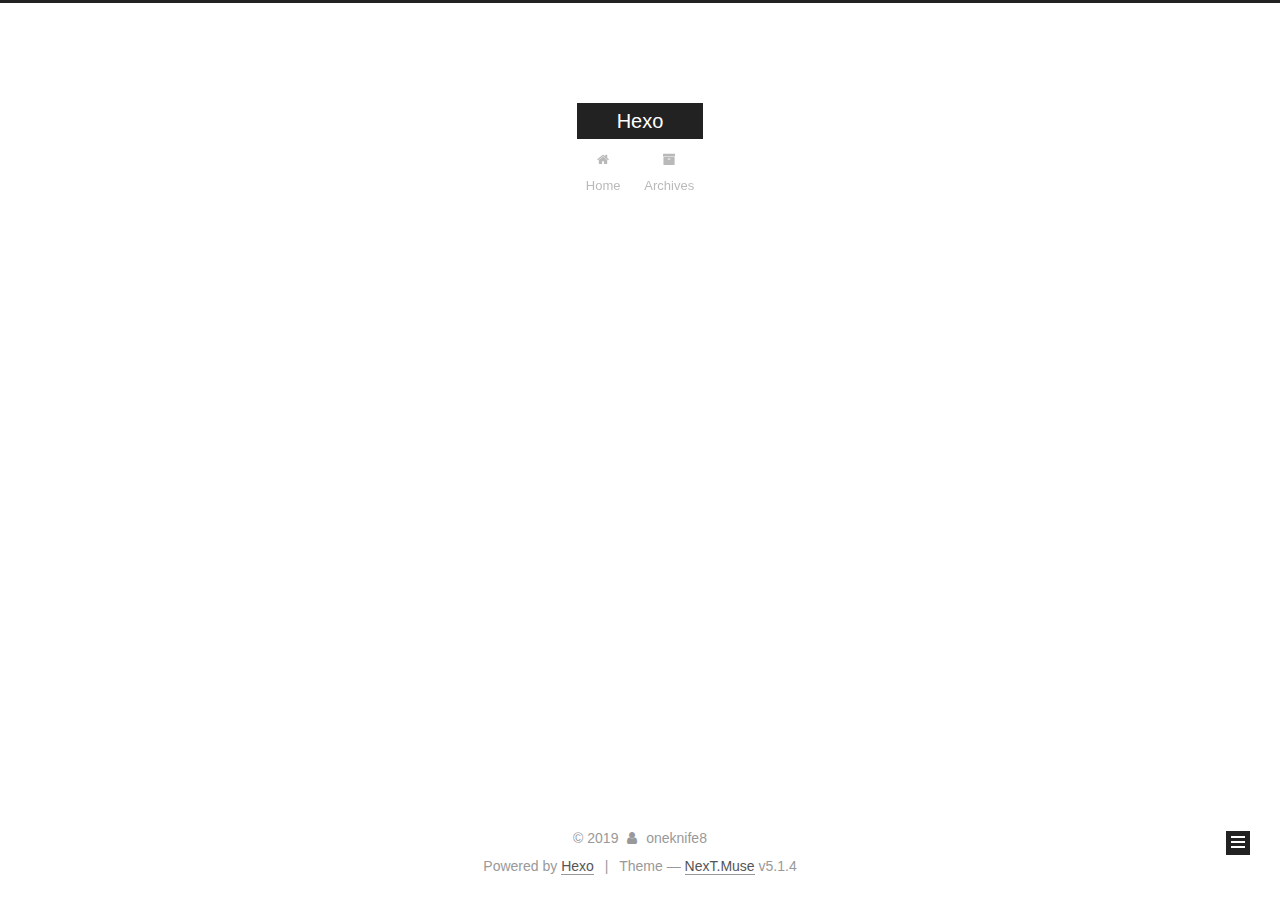
==== commit 2971d566: "Site updated: 2019-09-08 20:07:26" ====
--- a/archives/index.html
+++ b/archives/index.html
@@ -347,7 +347,7 @@
         <div class="site-overview">
           <div class="site-author motion-element" itemprop="author" itemscope itemtype="http://schema.org/Person">
             
-              <p class="site-author-name" itemprop="name">John Doe</p>
+              <p class="site-author-name" itemprop="name">oneknife8</p>
               <p class="site-description motion-element" itemprop="description"></p>
           </div>
 
@@ -403,7 +403,7 @@
   <span class="with-love">
     <i class="fa fa-user"></i>
   </span>
-  <span class="author" itemprop="copyrightHolder">John Doe</span>
+  <span class="author" itemprop="copyrightHolder">oneknife8</span>
 
   
 </div>
--- a/css/main.css
+++ b/css/main.css
@@ -1822,7 +1822,7 @@
   width: 4px;
   height: 4px;
   border-radius: 50%;
-  background: #7db0ff;
+  background: #632b36;
 }
 .links-of-blogroll {
   font-size: 13px;
